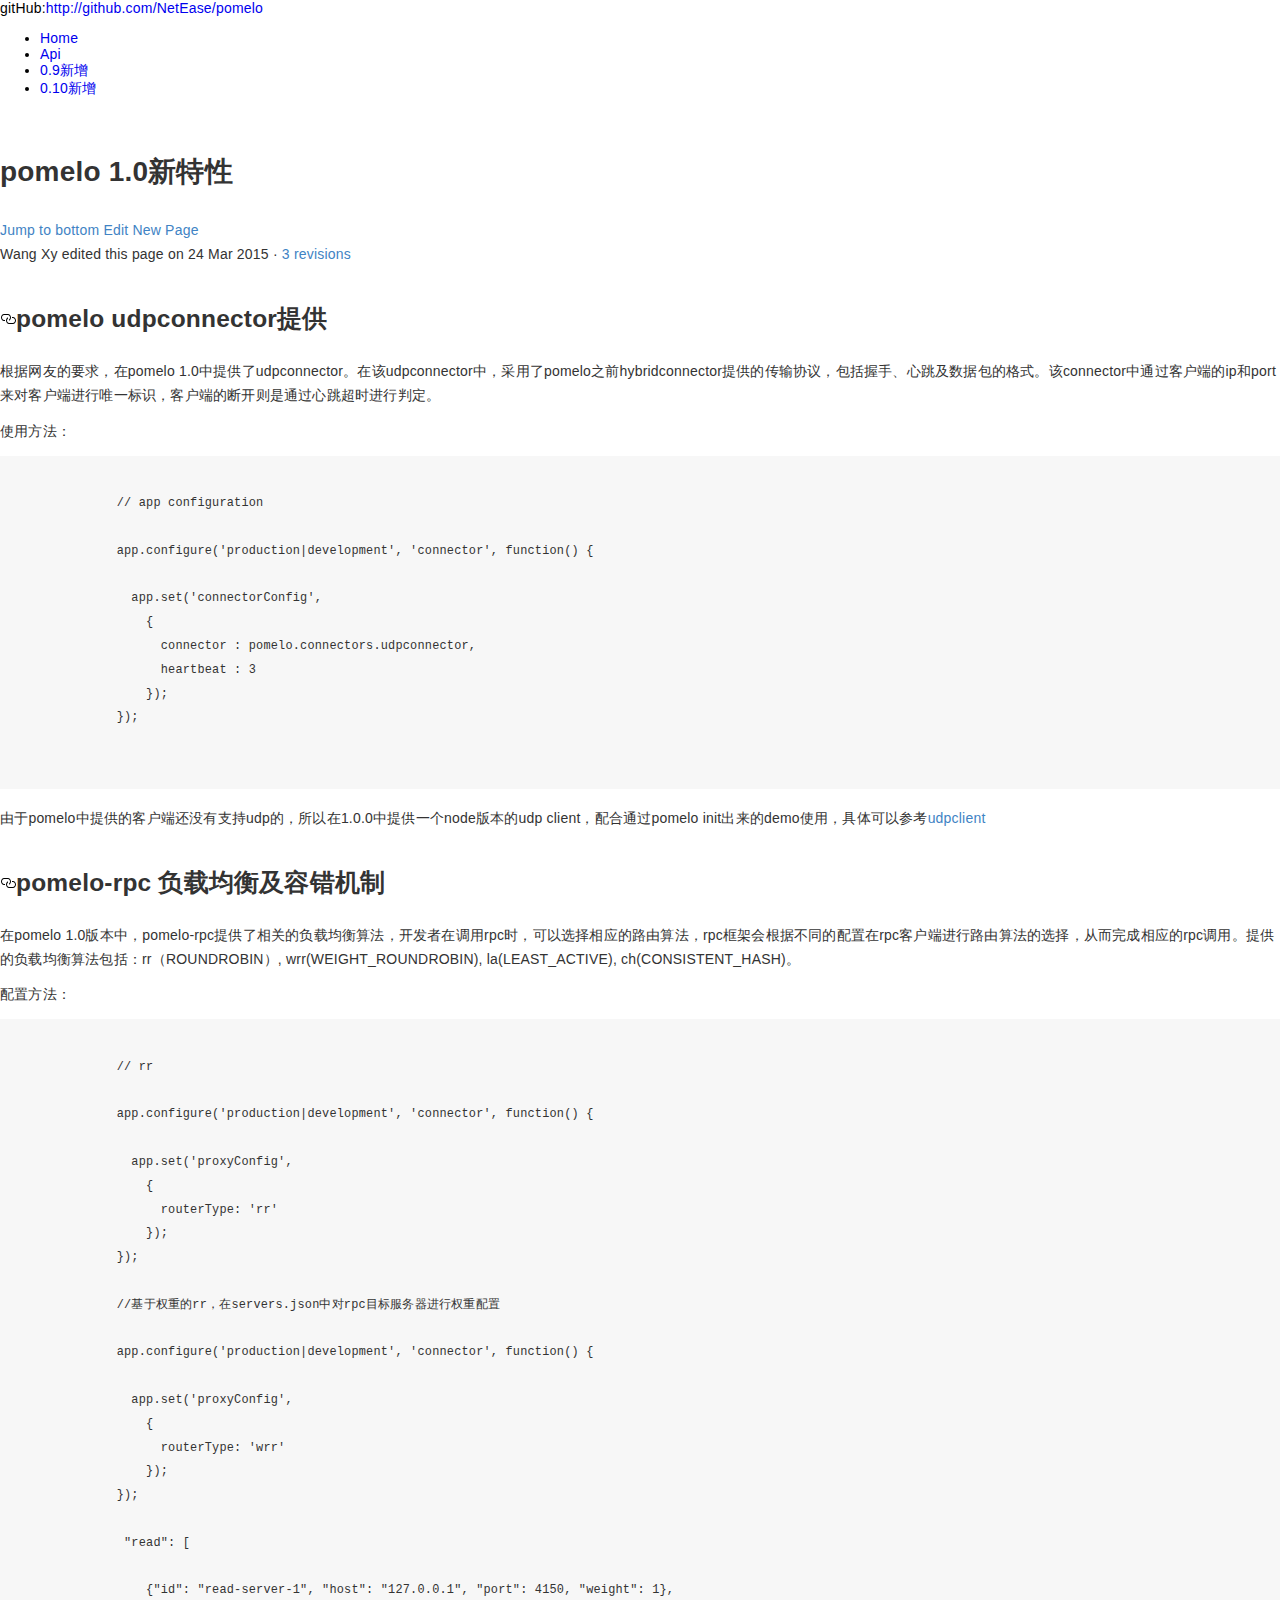
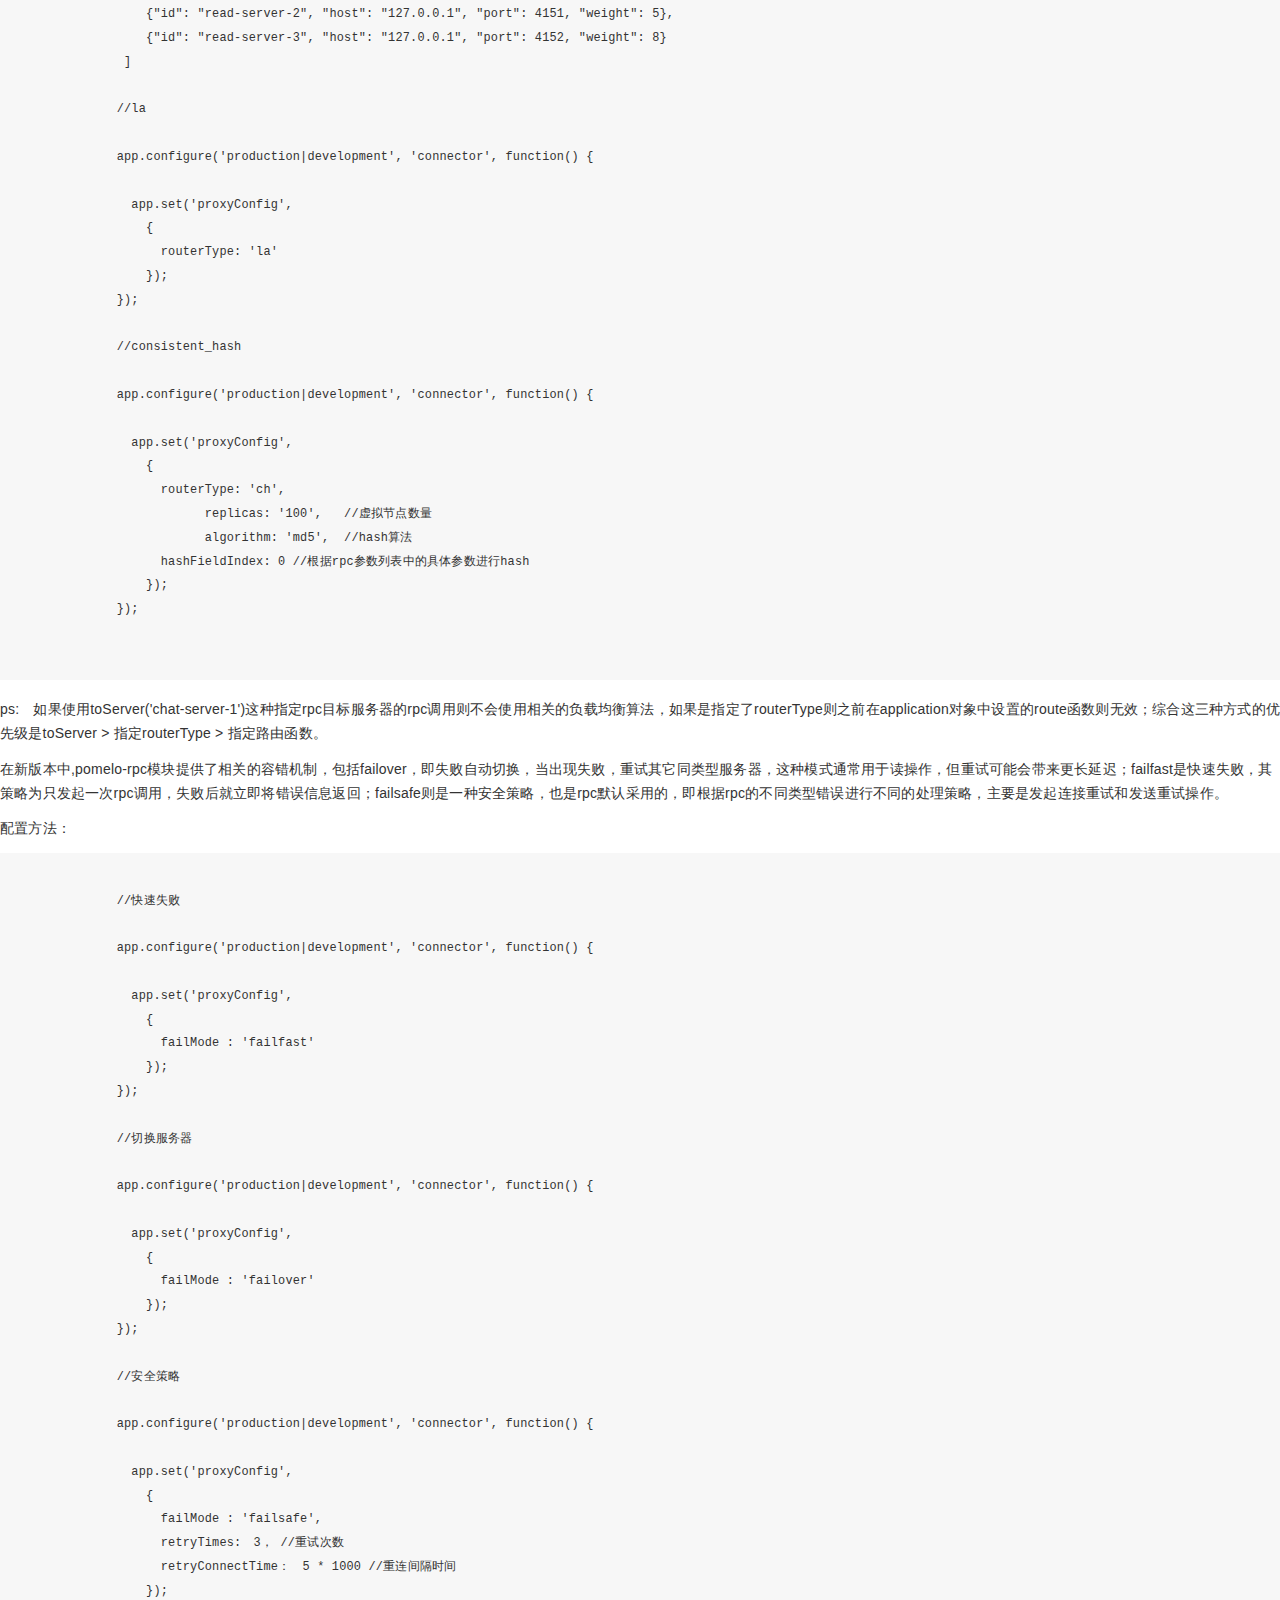
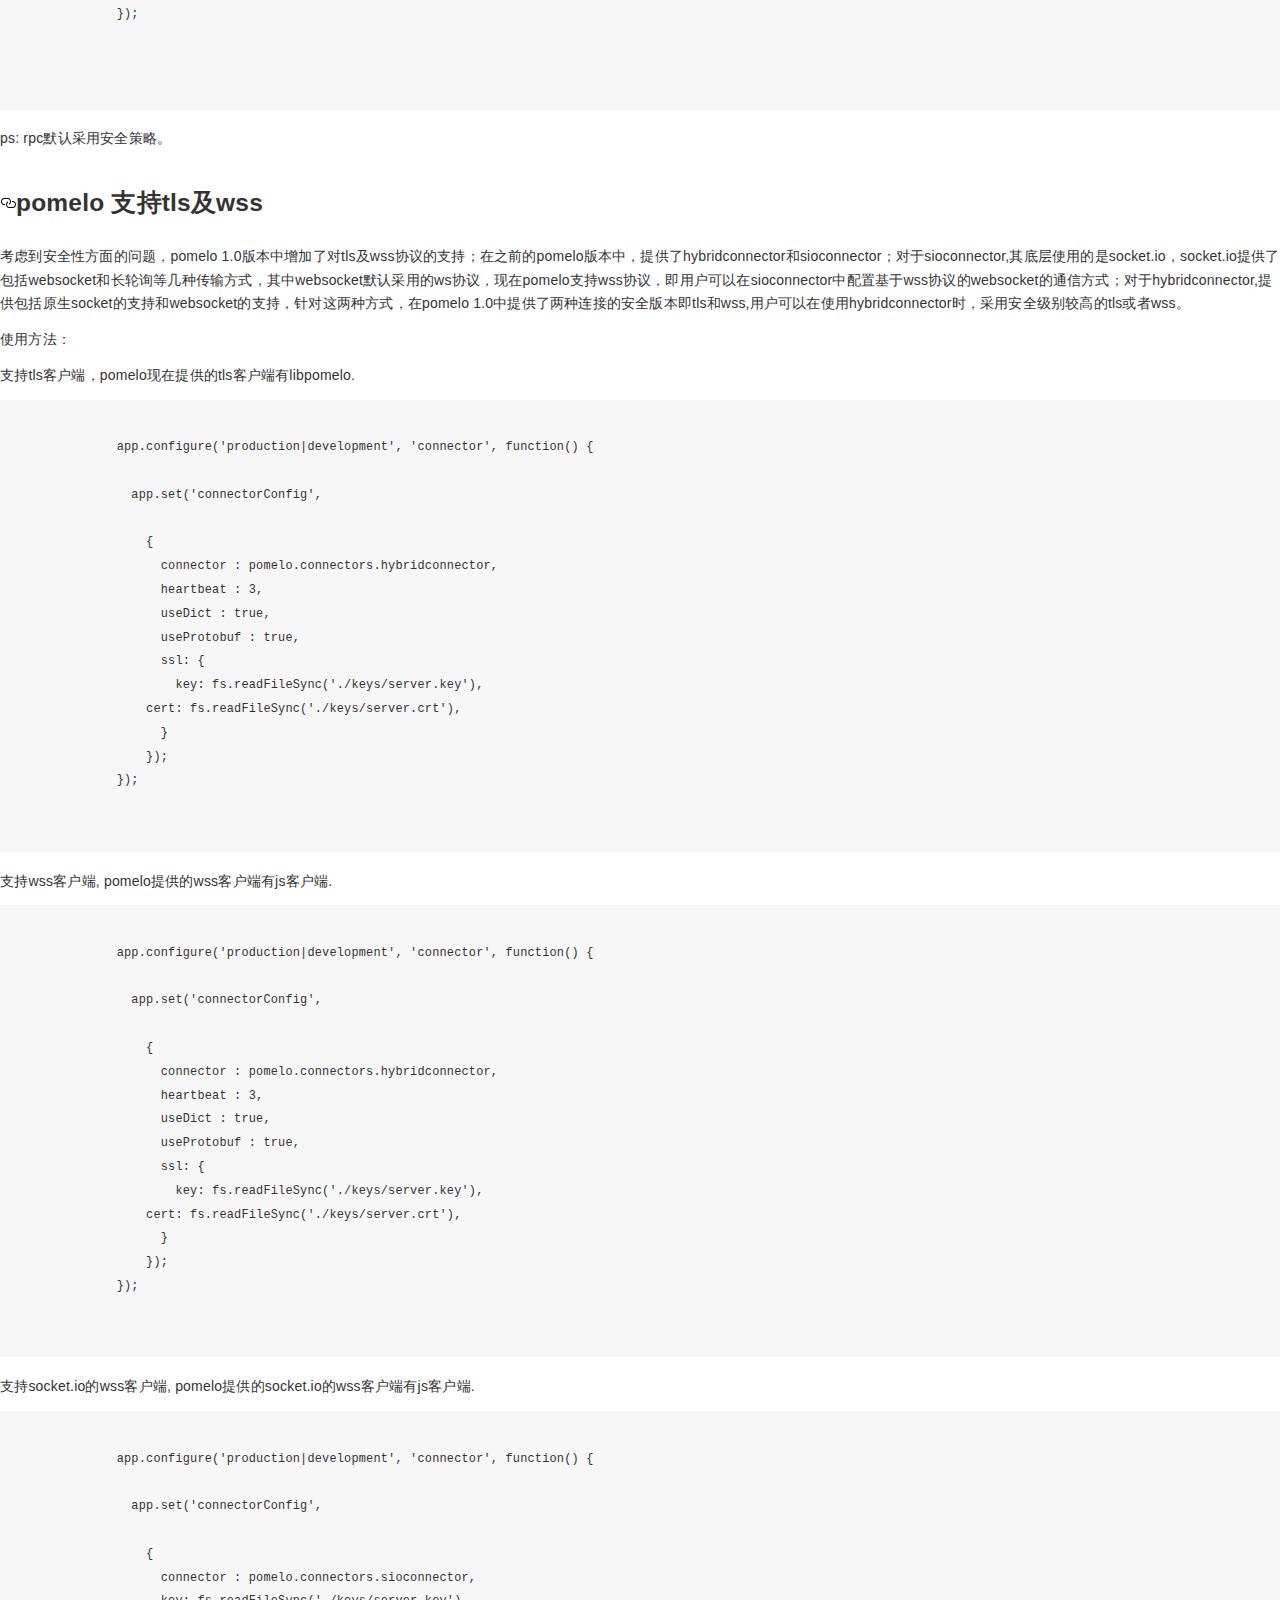
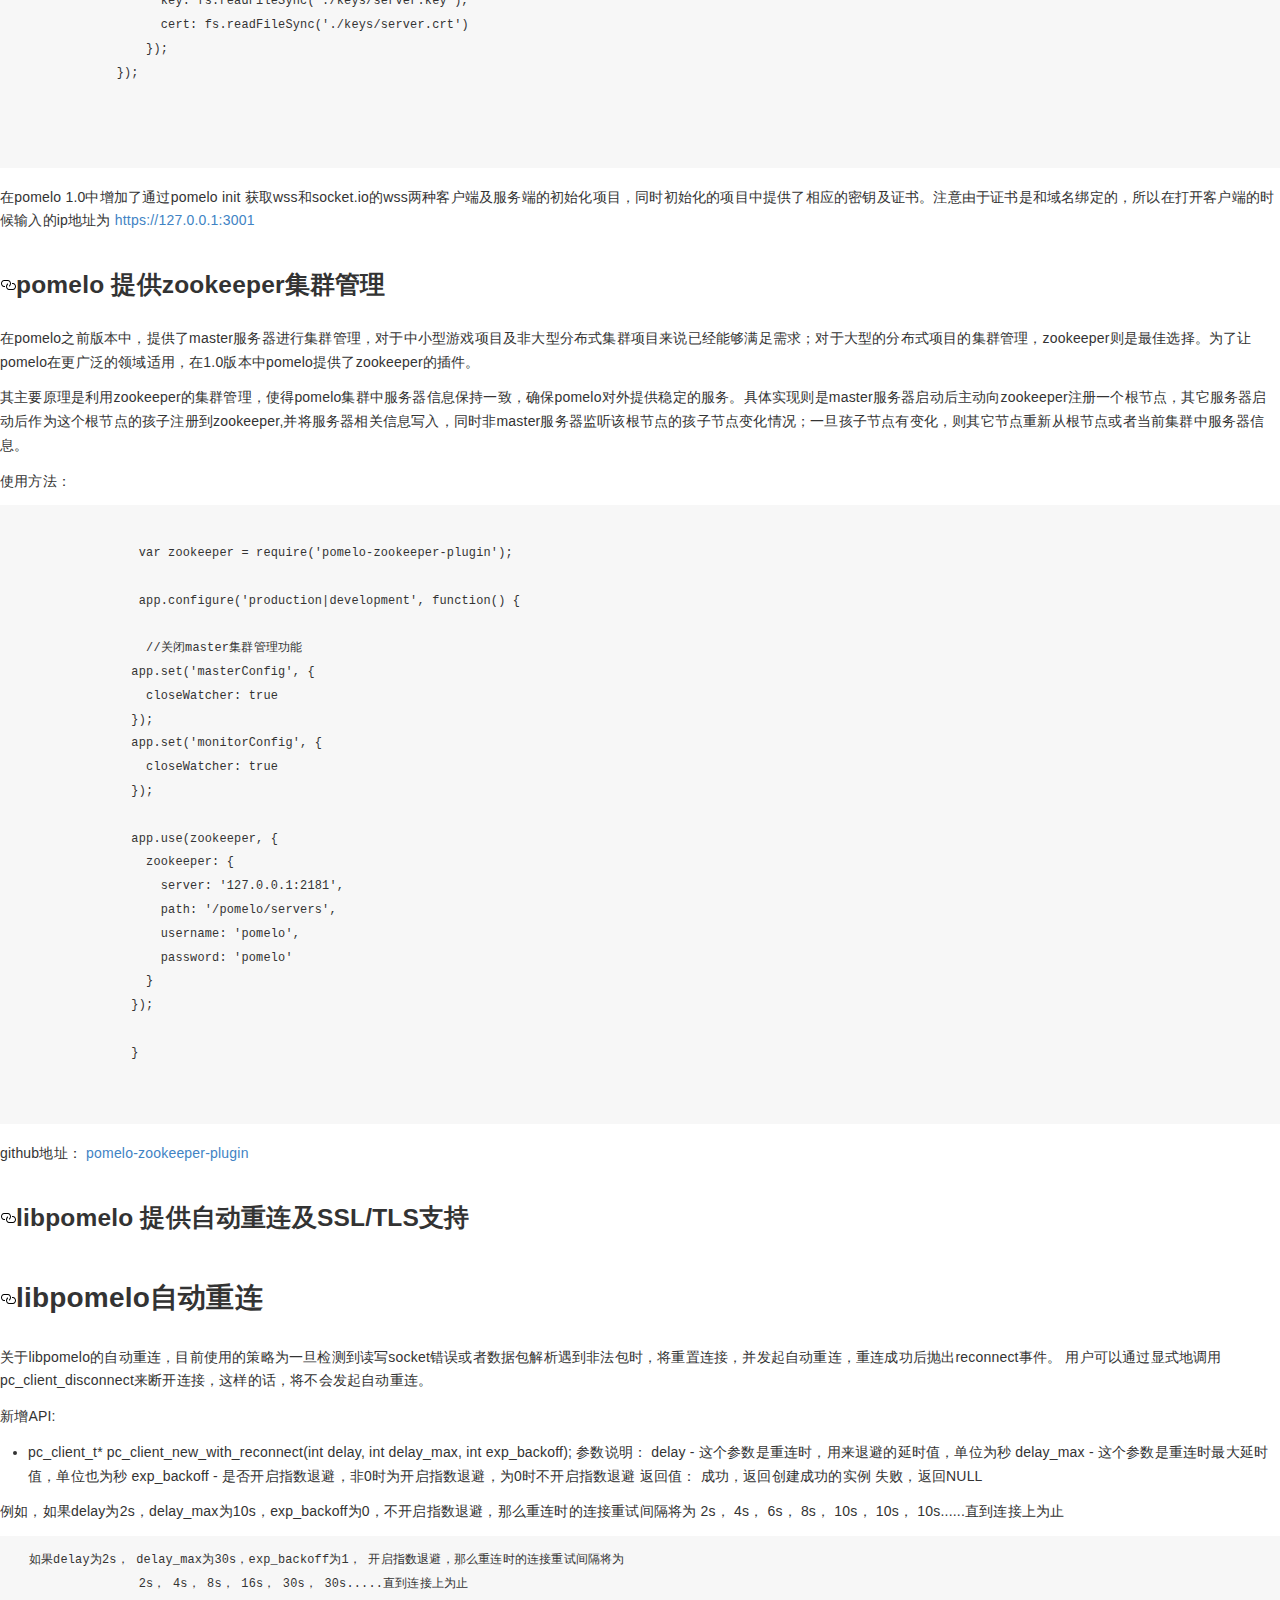
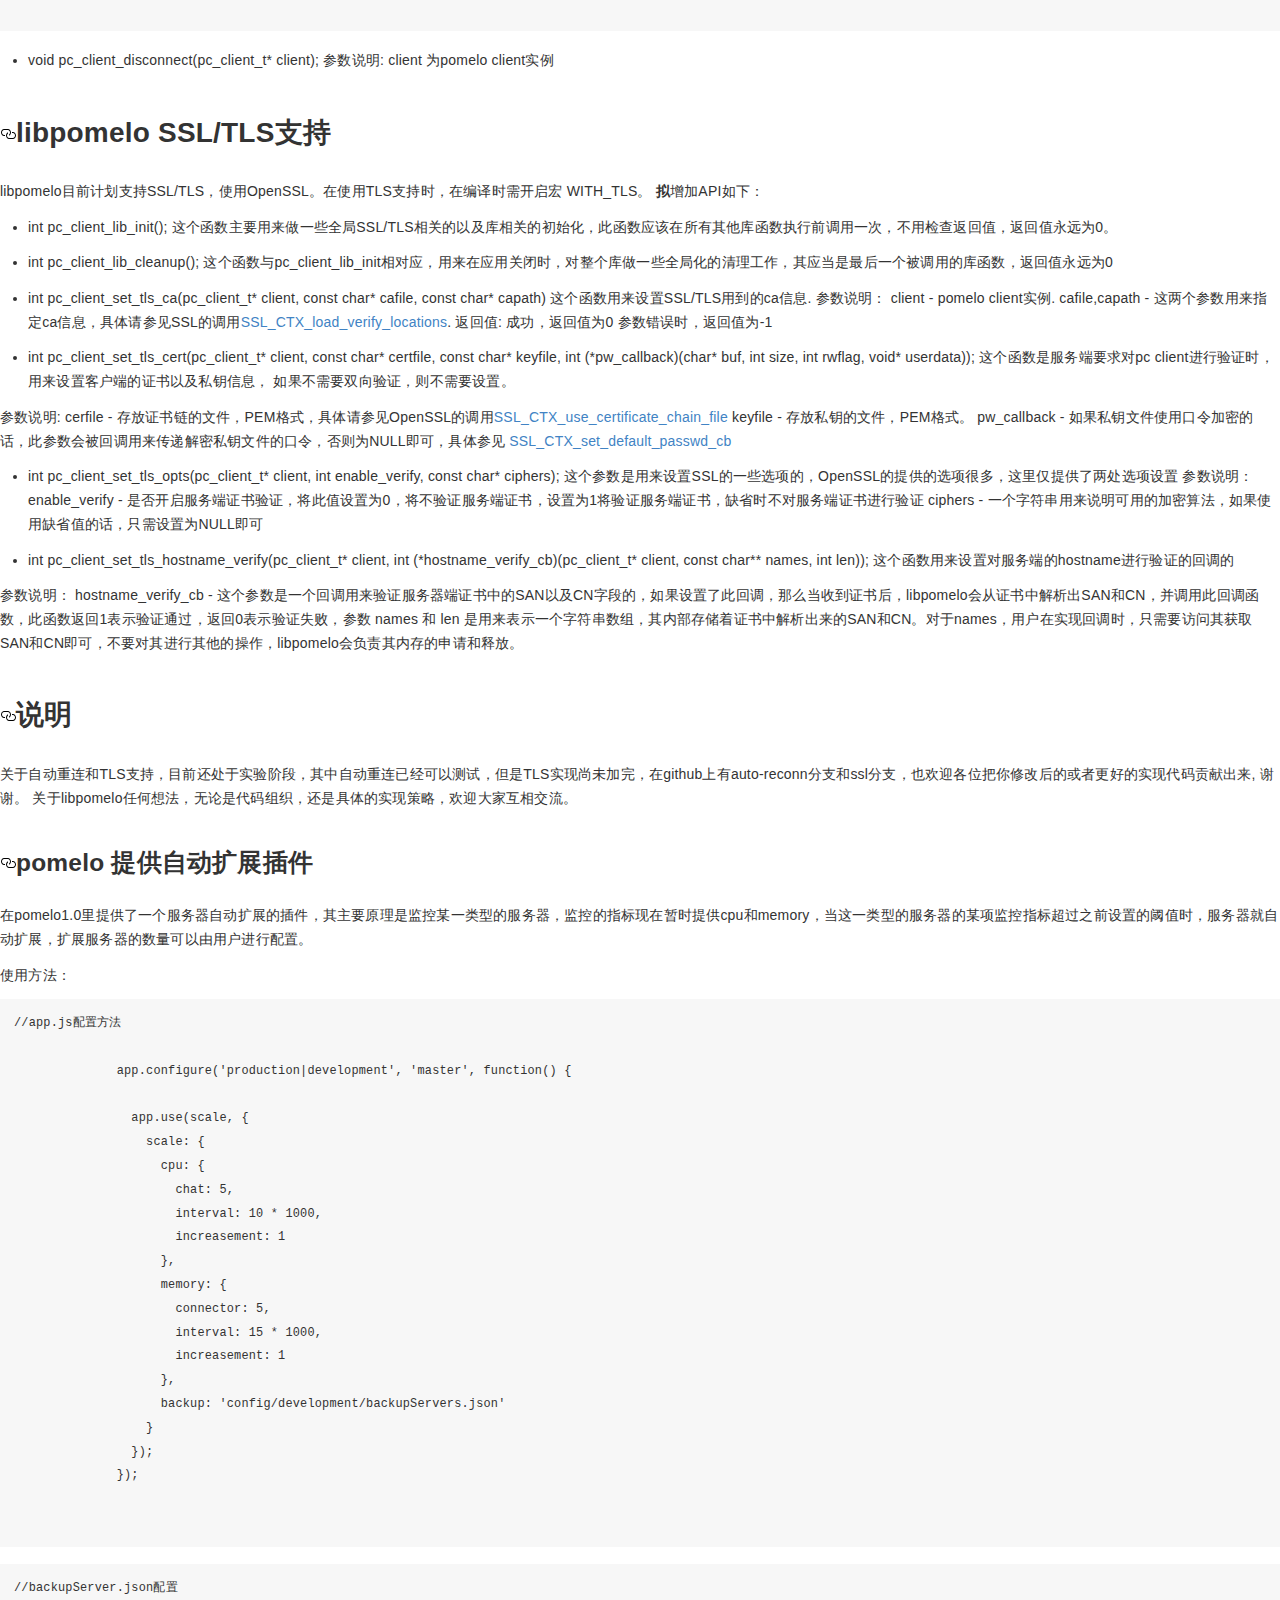
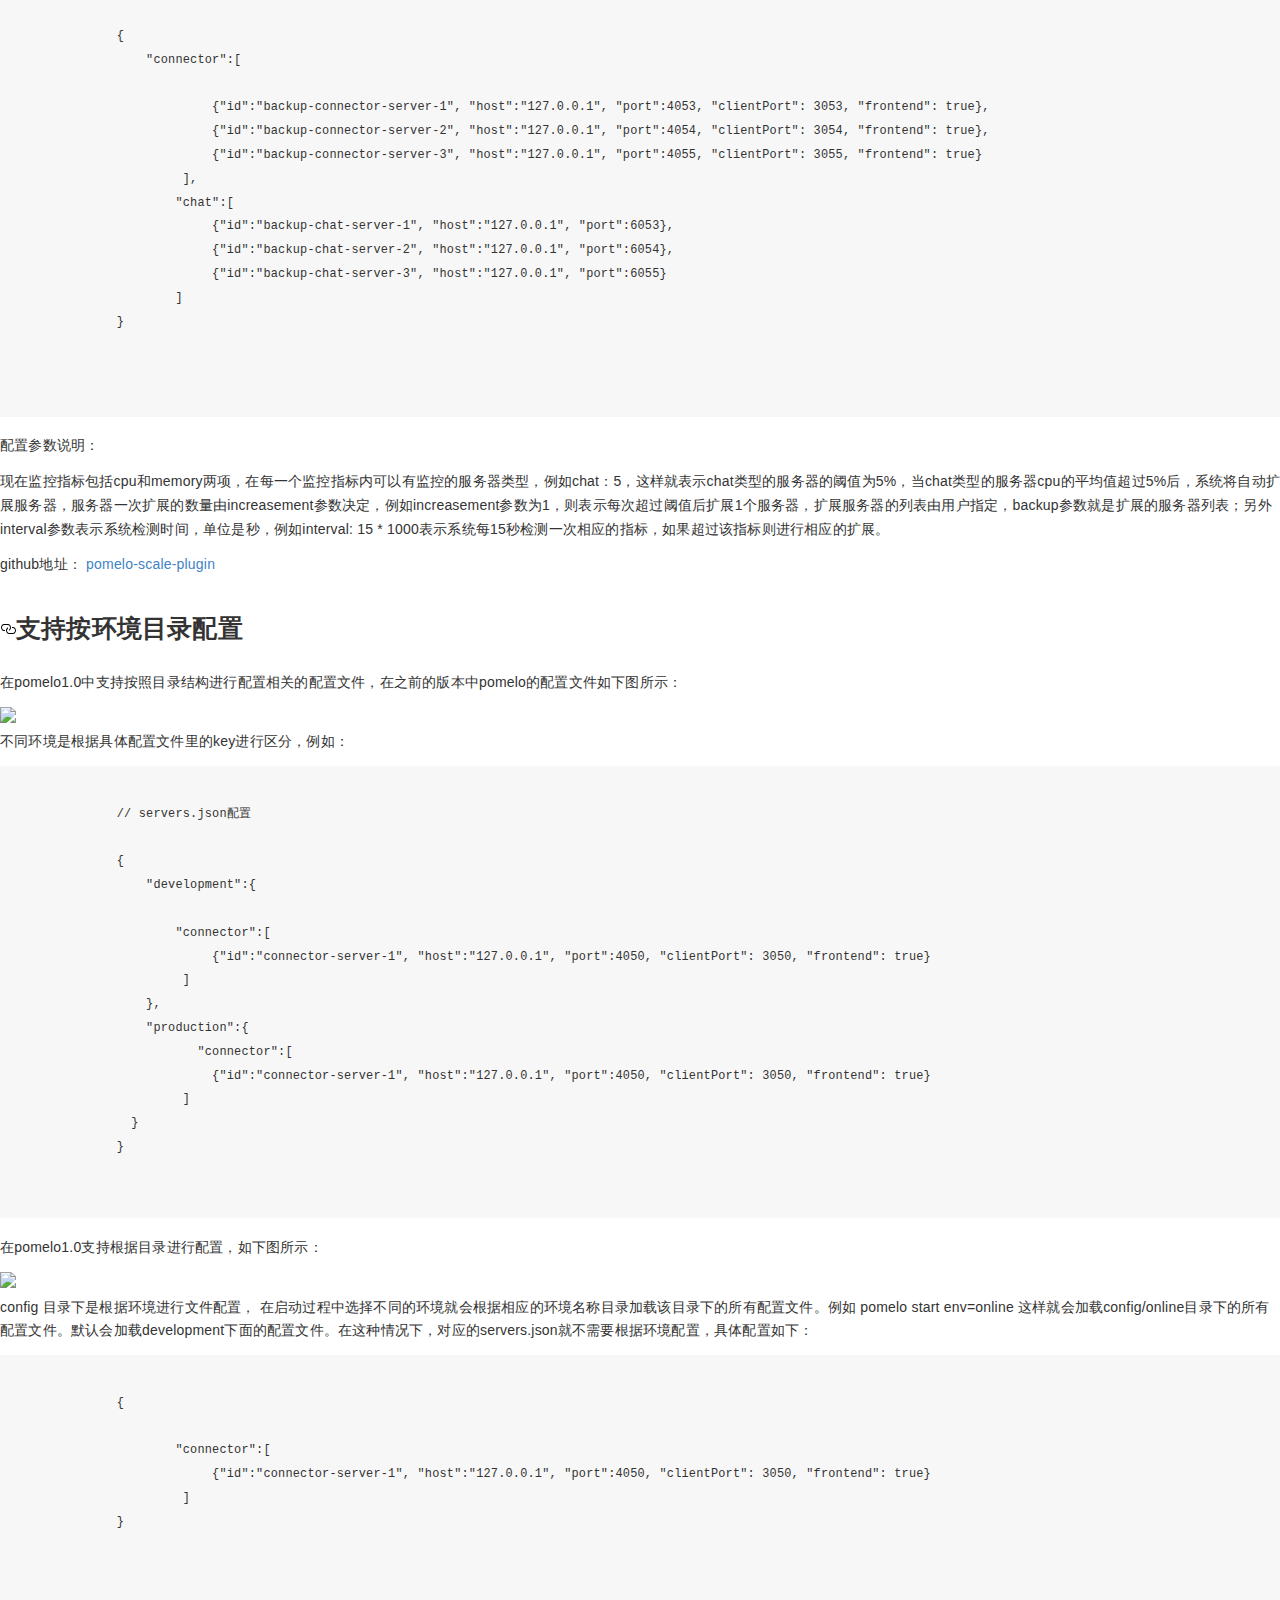
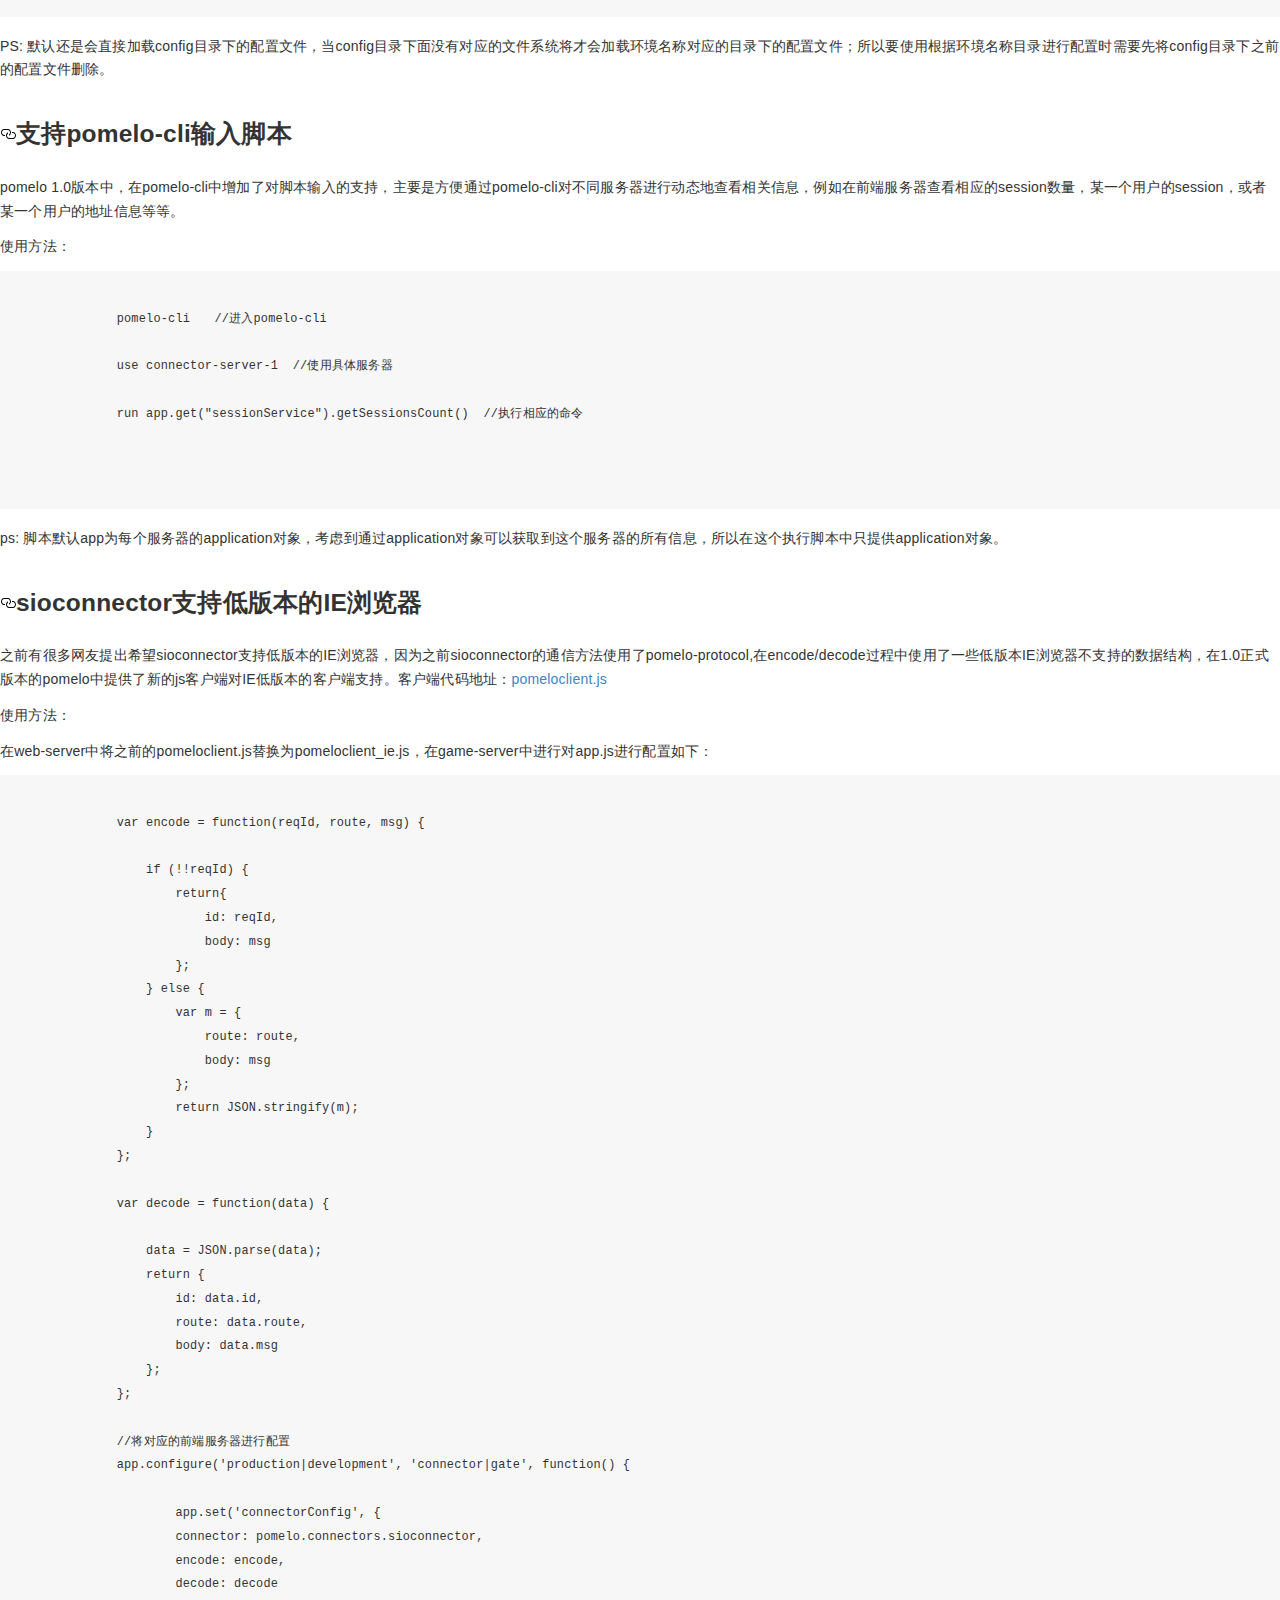
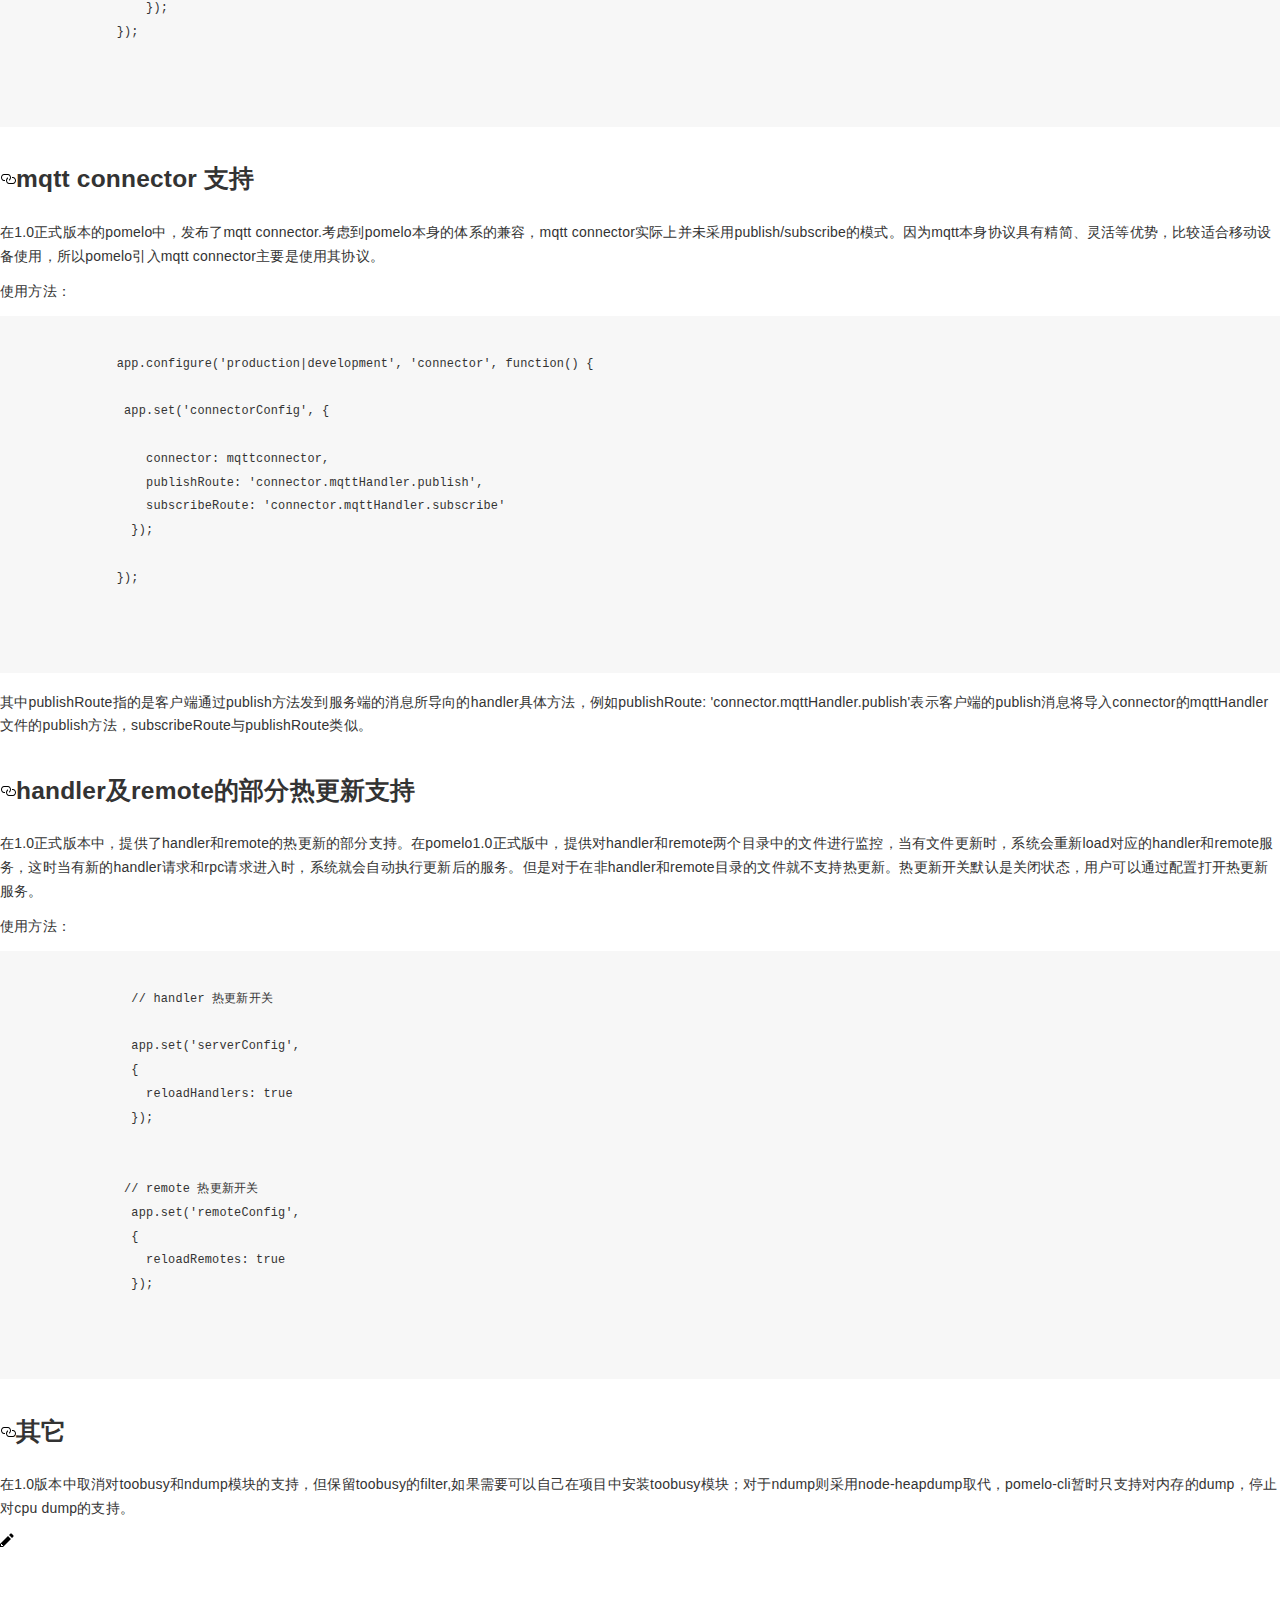
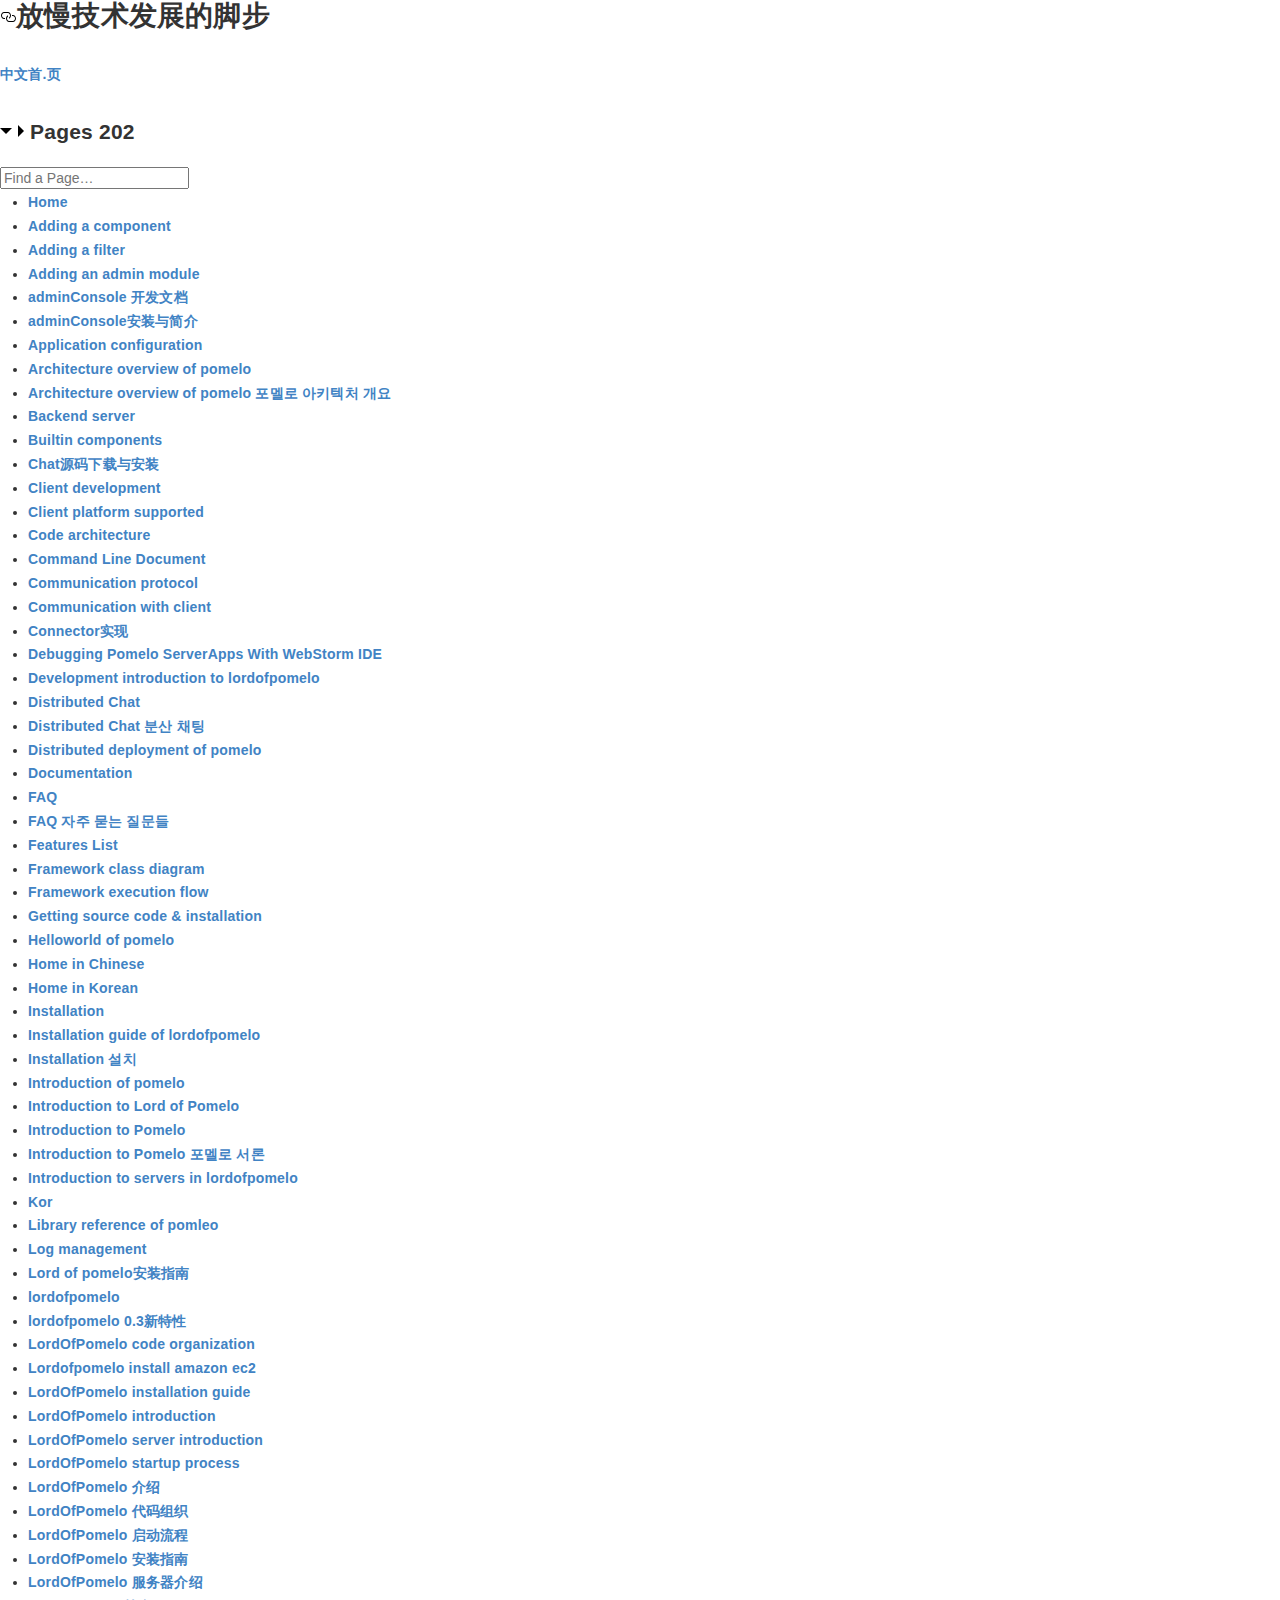
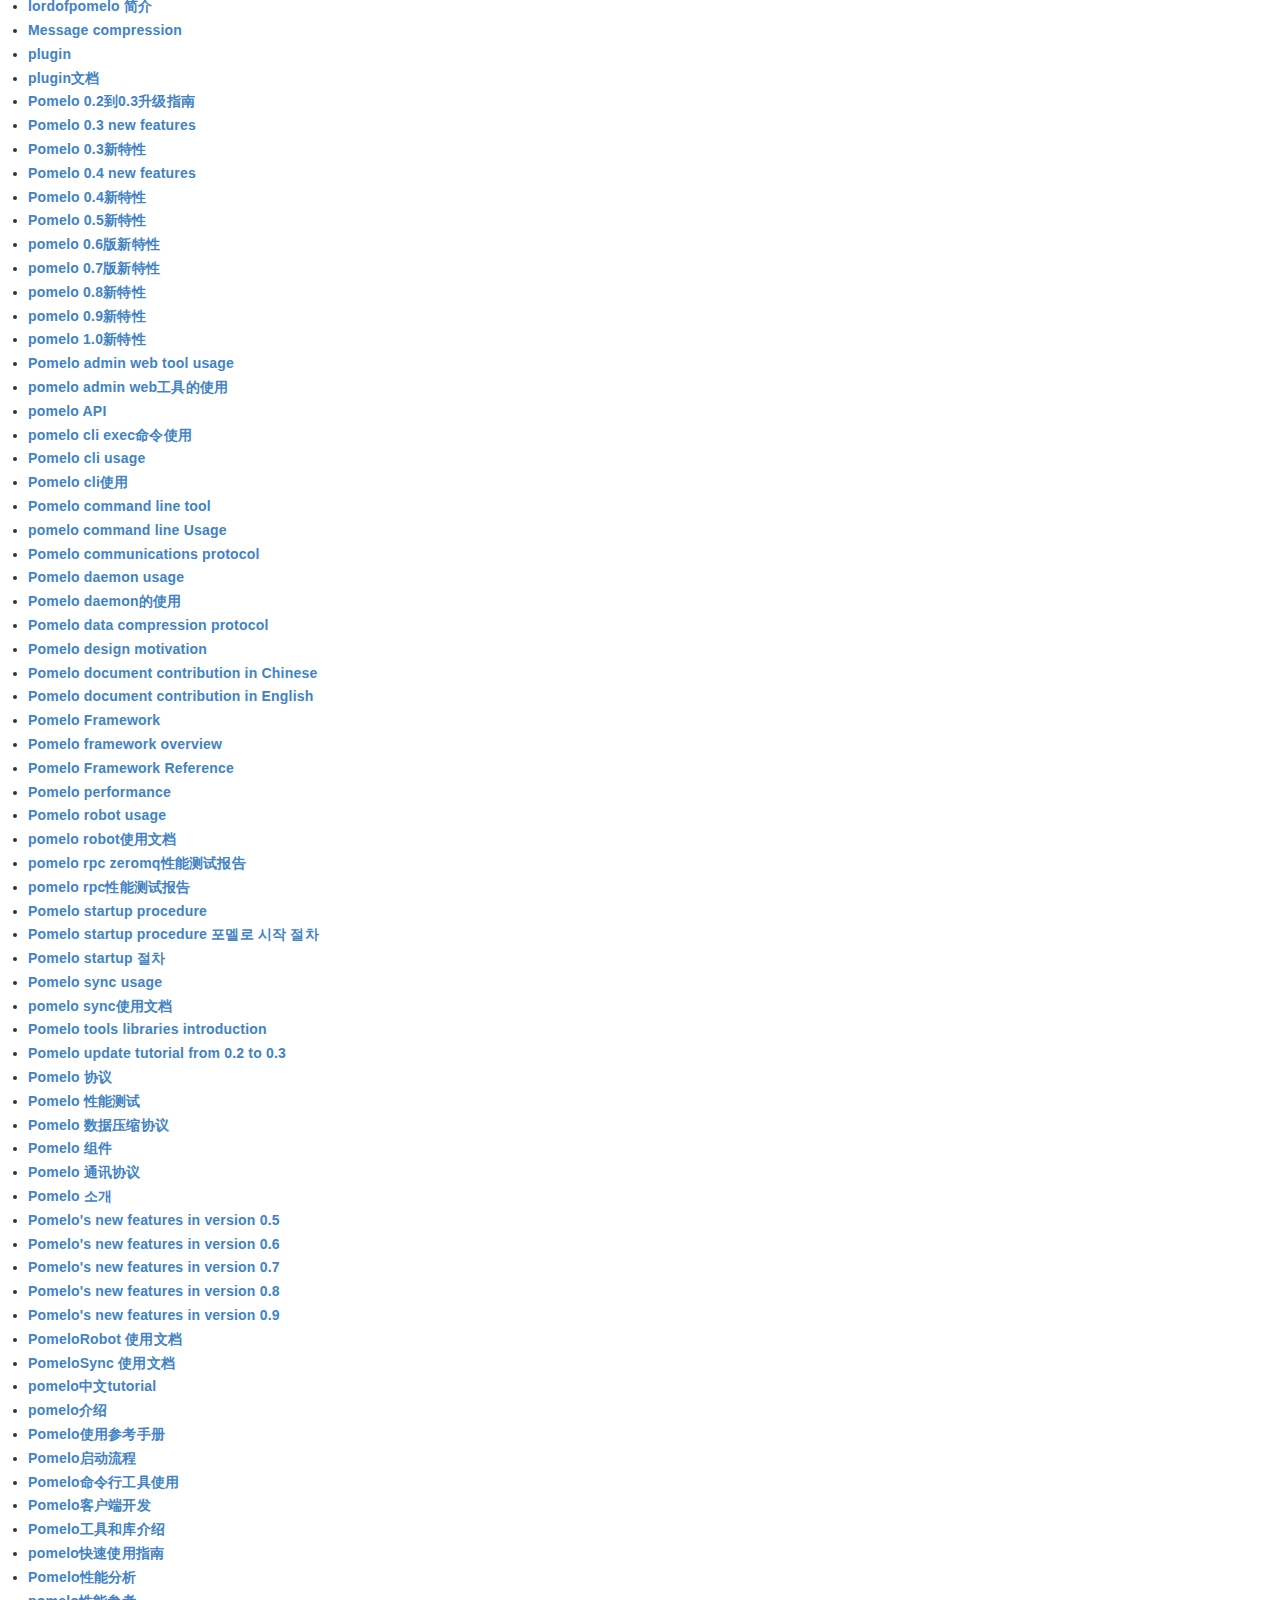
==== doc10.html @ 6babceff "0.9和0.10补齐" ====
<!DOCTYPE html>
<!-- saved from url=(0077)https://web.archive.org/web/20170521095639/http://pomelo.netease.com/api.html -->
<html><head><meta http-equiv="Content-Type" content="text/html; charset=UTF-8"><script src="./pomelo API_files/analytics.js.下载" type="text/javascript"></script>
<script type="text/javascript">window.addEventListener('DOMContentLoaded',function(){var v=archive_analytics.values;v.service='wb';v.server_name='wwwb-app103.us.archive.org';v.server_ms=145;archive_analytics.send_pageview({});});</script><script type="text/javascript" src="./pomelo API_files/ait-client-rewrite.js.下载" charset="utf-8"></script>
<script type="text/javascript">
WB_wombat_Init("https://web.archive.org/web", "20170521095639", "pomelo.netease.com:80");
</script>
<script type="text/javascript" src="./pomelo API_files/wbhack.js.下载" charset="utf-8"></script>
<script type="text/javascript">
__wbhack.init('https://web.archive.org/web');
</script>
<link rel="stylesheet" type="text/css" href="./pomelo API_files/banner-styles.css">
<link rel="stylesheet" type="text/css" href="./pomelo API_files/iconochive.css">
<!-- End Wayback Rewrite JS Include -->

    
    <title>pomelo API</title>
    <meta http-equiv="content-type" content="text/html">
    <meta http-equiv="content-style-type" content="text/css">
    <meta http-equiv="content-script-type" content="text/javascript">
    <meta name="author" content="netease">
    <meta name="version" content="1.0">
    <meta name="keywords" content="pomelo, game, framework, lordofpomelo, node.js, js, 网易，游戏">
    <meta name="description" content="Pomelo is a fast, scalable, distributed game server framework for Node.js. It provides the basic development framework and a lot of related components, including libraries and tools. Pomelo is also suitable for realtime web application, its distributed architecture makes Pomelo scale better than other realtime web frameworks.">


    <link type="text/css" rel="stylesheet" href="./pomelo API_files/base.css">
    <link type="text/css" rel="stylesheet" href="./pomelo API_files/api.css">
    <link type="text/css" rel="stylesheet" href="./doc/mk.css">
    <script>
      var raw = [{"id":"1-1387877793311","name":"Application","signiture":"Application","type":"declaration","ctx":{"type":"declaration","name":"Application","value":"module.exports = {}","string":"Application"},"description":{"full":"<p>Application prototype.</p>","summary":"<p>Application prototype.</p>","body":""},"full_description":"<p>Application prototype.</p>","code":"var Application = module.exports = {};","params":[],"has_params":false,"tags":[{"type":"module","string":""}],"module":true,"related":{"href":""},"has_related":true,"methods":[{"id":"4-1387877793311","name":"getBase","signiture":"Application.getBase()","type":"method","ctx":{"type":"method","receiver":"Application","name":"getBase","string":"Application.getBase()"},"description":{"full":"<p>Get application base path</p>\n\n<p>// cwd: /home/game/<br /> pomelo start<br /> // app.getBase() -> /home/game</p>","summary":"<p>Get application base path</p>","body":"<p>// cwd: /home/game/<br /> pomelo start<br /> // app.getBase() -> /home/game</p>"},"full_description":"<p>Get application base path</p>\n\n<p>// cwd: /home/game/  pomelo start  // app.getBase() -> /home/game</p>","code":"Application.getBase = function() {\n  return this.get(Constants.Reserved.BASE);\n};","params":[],"has_params":false,"tags":[{"type":"return","types":["String"],"description":"application base path"},{"type":"","string":""},{"type":"memberOf","parent":"Application"}],"module":false,"parent":"Application","related":{"href":""},"has_related":true},{"id":"5-1387877793311","name":"filter","signiture":"Application.filter()","type":"method","ctx":{"type":"method","receiver":"Application","name":"filter","string":"Application.filter()"},"description":{"full":"<p>add a filter to before and after filter</p>","summary":"<p>add a filter to before and after filter</p>","body":""},"full_description":"<p>add a filter to before and after filter</p>","code":"Application.filter = function (filter) {\n  this.before(filter);\n  this.after(filter);\n};","params":[{"type":"param","types":["Object"],"name":"filter","description":"provide before and after filter method."}],"has_params":true,"tags":[{"type":"param","types":["Object"],"name":"filter","description":"provide before and after filter method."},{"type":"","string":"A filter should have two methods: before and after."},{"type":"memberOf","parent":"Application"}],"module":false,"parent":"Application","related":{"href":""},"has_related":true},{"id":"6-1387877793311","name":"before","signiture":"Application.before()","type":"method","ctx":{"type":"method","receiver":"Application","name":"before","string":"Application.before()"},"description":{"full":"<p>Add before filter.</p>","summary":"<p>Add before filter.</p>","body":""},"full_description":"<p>Add before filter.</p>","code":"Application.before = function (bf) {\n  addFilter(this, Constants.KeyWords.BEFORE_FILTER, bf);\n};","params":[{"type":"param","types":["Object","Function"],"name":"bf","description":"before fileter, bf(msg, session, next)"}],"has_params":true,"tags":[{"type":"param","types":["Object","Function"],"name":"bf","description":"before fileter, bf(msg, session, next)"},{"type":"memberOf","parent":"Application"}],"module":false,"parent":"Application","related":{"href":""},"has_related":true},{"id":"7-1387877793311","name":"after","signiture":"Application.after()","type":"method","ctx":{"type":"method","receiver":"Application","name":"after","string":"Application.after()"},"description":{"full":"<p>Add after filter.</p>","summary":"<p>Add after filter.</p>","body":""},"full_description":"<p>Add after filter.</p>","code":"Application.after = function (af) {\n  addFilter(this, Constants.KeyWords.AFTER_FILTER, af);\n};","params":[{"type":"param","types":["Object","Function"],"name":"af","description":"after filter, `af(err, msg, session, resp, next)`"}],"has_params":true,"tags":[{"type":"param","types":["Object","Function"],"name":"af","description":"after filter, `af(err, msg, session, resp, next)`"},{"type":"memberOf","parent":"Application"}],"module":false,"parent":"Application","related":{"href":""},"has_related":true},{"id":"8-1387877793311","name":"globalFilter","signiture":"Application.globalFilter()","type":"method","ctx":{"type":"method","receiver":"Application","name":"globalFilter","string":"Application.globalFilter()"},"description":{"full":"<p>add a global filter to before and after global filter</p>","summary":"<p>add a global filter to before and after global filter</p>","body":""},"full_description":"<p>add a global filter to before and after global filter</p>","code":"Application.globalFilter = function (filter) {\n  this.globalBefore(filter);\n  this.globalAfter(filter);\n};","params":[{"type":"param","types":["Object"],"name":"filter","description":"provide before and after filter method."}],"has_params":true,"tags":[{"type":"param","types":["Object"],"name":"filter","description":"provide before and after filter method."},{"type":"","string":"A filter should have two methods: before and after."},{"type":"memberOf","parent":"Application"}],"module":false,"parent":"Application","related":{"href":""},"has_related":true},{"id":"9-1387877793311","name":"globalBefore","signiture":"Application.globalBefore()","type":"method","ctx":{"type":"method","receiver":"Application","name":"globalBefore","string":"Application.globalBefore()"},"description":{"full":"<p>Add global before filter.</p>","summary":"<p>Add global before filter.</p>","body":""},"full_description":"<p>Add global before filter.</p>","code":"Application.globalBefore = function (bf) {\n  addFilter(this, Constants.KeyWords.GLOBAL_BEFORE_FILTER, bf);\n};","params":[{"type":"param","types":["Object","Function"],"name":"bf","description":"before fileter, bf(msg, session, next)"}],"has_params":true,"tags":[{"type":"param","types":["Object","Function"],"name":"bf","description":"before fileter, bf(msg, session, next)"},{"type":"memberOf","parent":"Application"}],"module":false,"parent":"Application","related":{"href":""},"has_related":true},{"id":"10-1387877793311","name":"globalAfter","signiture":"Application.globalAfter()","type":"method","ctx":{"type":"method","receiver":"Application","name":"globalAfter","string":"Application.globalAfter()"},"description":{"full":"<p>Add global after filter.</p>","summary":"<p>Add global after filter.</p>","body":""},"full_description":"<p>Add global after filter.</p>","code":"Application.globalAfter = function (af) {\n  addFilter(this, Constants.KeyWords.GLOBAL_AFTER_FILTER, af);\n};","params":[{"type":"param","types":["Object","Function"],"name":"af","description":"after filter, `af(err, msg, session, resp, next)`"}],"has_params":true,"tags":[{"type":"param","types":["Object","Function"],"name":"af","description":"after filter, `af(err, msg, session, resp, next)`"},{"type":"memberOf","parent":"Application"}],"module":false,"parent":"Application","related":{"href":""},"has_related":true},{"id":"11-1387877793311","name":"rpcBefore","signiture":"Application.rpcBefore()","type":"method","ctx":{"type":"method","receiver":"Application","name":"rpcBefore","string":"Application.rpcBefore()"},"description":{"full":"<p>Add rpc before filter.</p>","summary":"<p>Add rpc before filter.</p>","body":""},"full_description":"<p>Add rpc before filter.</p>","code":"Application.rpcBefore = function(bf) {\n  addFilter(this, Constants.KeyWords.RPC_BEFORE_FILTER, bf);\n};","params":[{"type":"param","types":["Object","Function"],"name":"bf","description":"before fileter, bf(serverId, msg, opts, next)"}],"has_params":true,"tags":[{"type":"param","types":["Object","Function"],"name":"bf","description":"before fileter, bf(serverId, msg, opts, next)"},{"type":"memberOf","parent":"Application"}],"module":false,"parent":"Application","related":{"href":""},"has_related":true},{"id":"12-1387877793311","name":"rpcAfter","signiture":"Application.rpcAfter()","type":"method","ctx":{"type":"method","receiver":"Application","name":"rpcAfter","string":"Application.rpcAfter()"},"description":{"full":"<p>Add rpc after filter.</p>","summary":"<p>Add rpc after filter.</p>","body":""},"full_description":"<p>Add rpc after filter.</p>","code":"Application.rpcAfter = function(af) {\n  addFilter(this, Constants.KeyWords.RPC_AFTER_FILTER, af);\n};","params":[{"type":"param","types":["Object","Function"],"name":"af","description":"after filter, `af(serverId, msg, opts, next)`"}],"has_params":true,"tags":[{"type":"param","types":["Object","Function"],"name":"af","description":"after filter, `af(serverId, msg, opts, next)`"},{"type":"memberOf","parent":"Application"}],"module":false,"parent":"Application","related":{"href":""},"has_related":true},{"id":"13-1387877793311","name":"rpcFilter","signiture":"Application.rpcFilter()","type":"method","ctx":{"type":"method","receiver":"Application","name":"rpcFilter","string":"Application.rpcFilter()"},"description":{"full":"<p>add a rpc filter to before and after rpc filter</p>","summary":"<p>add a rpc filter to before and after rpc filter</p>","body":""},"full_description":"<p>add a rpc filter to before and after rpc filter</p>","code":"Application.rpcFilter = function(filter) {\n  this.rpcBefore(filter);\n  this.rpcAfter(filter);\n};","params":[{"type":"param","types":["Object"],"name":"filter","description":"provide before and after filter method."}],"has_params":true,"tags":[{"type":"param","types":["Object"],"name":"filter","description":"provide before and after filter method."},{"type":"","string":"A filter should have two methods: before and after."},{"type":"memberOf","parent":"Application"}],"module":false,"parent":"Application","related":{"href":""},"has_related":true},{"id":"14-1387877793311","name":"load","signiture":"Application.load()","type":"method","ctx":{"type":"method","receiver":"Application","name":"load","string":"Application.load()"},"description":{"full":"<p>Load component</p>","summary":"<p>Load component</p>","body":""},"full_description":"<p>Load component</p>","code":"Application.load = function(name, component, opts) {\n  if(typeof name !== 'string') {\n    opts = component;\n    component = name;\n    name = null;\n    if(typeof component.name === 'string') {\n      name = component.name;\n    }\n  }\n\n  if(typeof component === 'function') {\n    component = component(this, opts);\n  }\n\n  if(!name && typeof component.name === 'string') {\n    name = component.name;\n  }\n\n  if(name && this.components[name]) {\n    // ignore duplicat component\n    logger.warn('ignore duplicate component: %j', name);\n    return;\n  }\n\n  this.loaded.push(component);\n  if(name) {\n    // components with a name would get by name throught app.components later.\n    this.components[name] = component;\n  }\n\n  return this;\n};","params":[{"type":"param","types":["String"],"name":"name","description":"(optional) name of the component"},{"type":"param","types":["Object"],"name":"component","description":"component instance or factory function of the component"},{"type":"param","types":["[type]"],"name":"opts","description":"(optional) construct parameters for the factory function"}],"has_params":true,"tags":[{"type":"param","types":["String"],"name":"name","description":"(optional) name of the component"},{"type":"param","types":["Object"],"name":"component","description":"component instance or factory function of the component"},{"type":"param","types":["[type]"],"name":"opts","description":"(optional) construct parameters for the factory function"},{"type":"return","types":["Object"],"description":"app instance for chain invoke"},{"type":"memberOf","parent":"Application"}],"module":false,"parent":"Application","related":{"href":""},"has_related":true},{"id":"15-1387877793311","name":"loadConfig","signiture":"Application.loadConfig()","type":"method","ctx":{"type":"method","receiver":"Application","name":"loadConfig","string":"Application.loadConfig()"},"description":{"full":"<p>Load Configure json file to settings.</p>","summary":"<p>Load Configure json file to settings.</p>","body":""},"full_description":"<p>Load Configure json file to settings.</p>","code":"Application.loadConfig = function (key, val) {\n  var env = this.get(Constants.Reserved.ENV);\n  val = require(val);\n  if (val[env]) {\n    val = val[env];\n  }\n  this.set(key, val);\n};","params":[{"type":"param","types":["String"],"name":"key","description":"environment key"},{"type":"param","types":["String"],"name":"val","description":"environment value"}],"has_params":true,"tags":[{"type":"param","types":["String"],"name":"key","description":"environment key"},{"type":"param","types":["String"],"name":"val","description":"environment value"},{"type":"return","types":["Server","Mixed"],"description":"for chaining, or the setting value"},{"type":"memberOf","parent":"Application"}],"module":false,"parent":"Application","related":{"href":""},"has_related":true},{"id":"16-1387877793311","name":"route","signiture":"Application.route()","type":"method","ctx":{"type":"method","receiver":"Application","name":"route","string":"Application.route()"},"description":{"full":"<p>Set the route function for the specified server type.</p>\n\n<p>Examples:</p>\n\n<p>app.route('area', routeFunc);</p>\n\n<p>var routeFunc = function(session, msg, app, cb) {<br />   // all request to area would be route to the first area server<br />   var areas = app.getServersByType('area');<br />   cb(null, areas[0].id);<br /> };</p>","summary":"<p>Set the route function for the specified server type.</p>","body":"<p>Examples:</p>\n\n<p>app.route('area', routeFunc);</p>\n\n<p>var routeFunc = function(session, msg, app, cb) {<br />   // all request to area would be route to the first area server<br />   var areas = app.getServersByType('area');<br />   cb(null, areas[0].id);<br /> };</p>"},"full_description":"<p>Set the route function for the specified server type.</p>\n\n<p>Examples:</p>\n\n<p>app.route('area', routeFunc);</p>\n\n<p>var routeFunc = function(session, msg, app, cb) {    // all request to area would be route to the first area server    var areas = app.getServersByType('area');    cb(null, areas[0].id);  };</p>","code":"Application.route = function(serverType, routeFunc) {\n  var routes = this.get(Constants.KeyWords.ROUTE);\n  if(!routes) {\n    routes = {};\n    this.set(Constants.KeyWords.ROUTE, routes);\n  }\n  routes[serverType] = routeFunc;\n  return this;\n};","params":[{"type":"param","types":["String"],"name":"serverType","description":"server type string"},{"type":"param","types":["Function"],"name":"routeFunc","description":"route function. routeFunc(session, msg, app, cb)"}],"has_params":true,"tags":[{"type":"param","types":["String"],"name":"serverType","description":"server type string"},{"type":"param","types":["Function"],"name":"routeFunc","description":"route function. routeFunc(session, msg, app, cb)"},{"type":"return","types":["Object"],"description":"current application instance for chain invoking"},{"type":"memberOf","parent":"Application"}],"module":false,"parent":"Application","related":{"href":""},"has_related":true},{"id":"17-1387877793311","name":"beforeStopHook","signiture":"Application.beforeStopHook()","type":"method","ctx":{"type":"method","receiver":"Application","name":"beforeStopHook","string":"Application.beforeStopHook()"},"description":{"full":"<p>Set before stop function. It would perform before servers stop.</p>","summary":"<p>Set before stop function. It would perform before servers stop.</p>","body":""},"full_description":"<p>Set before stop function. It would perform before servers stop.</p>","code":"Application.beforeStopHook = function(fun) {\n  logger.warn('this method was deprecated in pomelo 0.8');\n  if(!!fun && typeof fun === 'function') {\n    this.set(Constants.KeyWords.BEFORE_STOP_HOOK, fun);\n  }\n};","params":[{"type":"param","types":["Function"],"name":"fun","description":"before close function"}],"has_params":true,"tags":[{"type":"param","types":["Function"],"name":"fun","description":"before close function"},{"type":"return","types":["Void"],"description":""},{"type":"memberOf","parent":"Application"}],"module":false,"parent":"Application","related":{"href":""},"has_related":true},{"id":"18-1387877793311","name":"start","signiture":"Application.start()","type":"method","ctx":{"type":"method","receiver":"Application","name":"start","string":"Application.start()"},"description":{"full":"<p>Start application. It would load the default components and start all the loaded components.</p>","summary":"<p>Start application. It would load the default components and start all the loaded components.</p>","body":""},"full_description":"<p>Start application. It would load the default components and start all the loaded components.</p>","code":"Application.start = function(cb) {\n  this.startTime = Date.now();\n  if(this.state > STATE_INITED) {\n    utils.invokeCallback(cb, new Error('application has already start.'));\n    return;\n  }\n  appUtil.loadDefaultComponents(this);\n  var self = this;\n  var startUp = function() {\n    appUtil.optComponents(self.loaded, Constants.Reserved.START, function(err) {\n      self.state = STATE_START;\n      if(err) {\n        utils.invokeCallback(cb, err);\n      } else {\n        logger.info('%j enter after start...', self.getServerId());\n        self.afterStart(cb);\n      }\n    });\n  };\n  var beforeFun = this.lifecycleCbs[Constants.LIFECYCLE.BEFORE_STARTUP];\n  if(!!beforeFun) {\n    beforeFun.call(null, this, startUp);\n  } else {\n    startUp();\n  }\n};","params":[{"type":"param","types":["Function"],"name":"cb","description":"callback function"}],"has_params":true,"tags":[{"type":"param","types":["Function"],"name":"cb","description":"callback function"},{"type":"memberOf","parent":"Application"}],"module":false,"parent":"Application","related":{"href":""},"has_related":true},{"id":"21-1387877793311","name":"set","signiture":"Application.set()","type":"method","ctx":{"type":"method","receiver":"Application","name":"set","string":"Application.set()"},"description":{"full":"<p>Assign <code>setting</code> to <code>val</code>, or return <code>setting</code>'s value.</p>\n\n<p>Example:</p>\n\n<p>app.set('key1', 'value1');<br /> app.get('key1');  // 'value1'<br /> app.key1;         // undefined</p>\n\n<p>app.set('key2', 'value2', true);<br /> app.get('key2');  // 'value2'<br /> app.key2;         // 'value2'</p>","summary":"<p>Assign <code>setting</code> to <code>val</code>, or return <code>setting</code>'s value.</p>","body":"<p>Example:</p>\n\n<p>app.set('key1', 'value1');<br /> app.get('key1');  // 'value1'<br /> app.key1;         // undefined</p>\n\n<p>app.set('key2', 'value2', true);<br /> app.get('key2');  // 'value2'<br /> app.key2;         // 'value2'</p>"},"full_description":"<p>Assign <code>setting</code> to <code>val</code>, or return <code>setting</code>'s value.</p>\n\n<p>Example:</p>\n\n<p>app.set('key1', 'value1');  app.get('key1');  // 'value1'  app.key1;         // undefined</p>\n\n<p>app.set('key2', 'value2', true);  app.get('key2');  // 'value2'  app.key2;         // 'value2'</p>","code":"Application.set = function (setting, val, attach) {\n  if (arguments.length === 1) {\n    return this.settings[setting];\n  }\n  this.settings[setting] = val;\n  if(attach) {\n    this[setting] = val;\n  }\n  return this;\n};","params":[{"type":"param","types":["String"],"name":"setting","description":"the setting of application"},{"type":"param","types":["String"],"name":"val","description":"the setting's value"},{"type":"param","types":["Boolean"],"name":"attach","description":"whether attach the settings to application"}],"has_params":true,"tags":[{"type":"param","types":["String"],"name":"setting","description":"the setting of application"},{"type":"param","types":["String"],"name":"val","description":"the setting's value"},{"type":"param","types":["Boolean"],"name":"attach","description":"whether attach the settings to application"},{"type":"return","types":["Server","Mixed"],"description":"for chaining, or the setting value"},{"type":"memberOf","parent":"Application"}],"module":false,"parent":"Application","related":{"href":""},"has_related":true},{"id":"22-1387877793311","name":"get","signiture":"Application.get()","type":"method","ctx":{"type":"method","receiver":"Application","name":"get","string":"Application.get()"},"description":{"full":"<p>Get property from setting</p>","summary":"<p>Get property from setting</p>","body":""},"full_description":"<p>Get property from setting</p>","code":"Application.get = function (setting) {\n  return this.settings[setting];\n};","params":[{"type":"param","types":["String"],"name":"setting","description":"application setting"}],"has_params":true,"tags":[{"type":"param","types":["String"],"name":"setting","description":"application setting"},{"type":"return","types":["String"],"description":"val"},{"type":"memberOf","parent":"Application"}],"module":false,"parent":"Application","related":{"href":""},"has_related":true},{"id":"23-1387877793311","name":"enabled","signiture":"Application.enabled()","type":"method","ctx":{"type":"method","receiver":"Application","name":"enabled","string":"Application.enabled()"},"description":{"full":"<p>Check if <code>setting</code> is enabled.</p>","summary":"<p>Check if <code>setting</code> is enabled.</p>","body":""},"full_description":"<p>Check if <code>setting</code> is enabled.</p>","code":"Application.enabled = function (setting) {\n  return !!this.get(setting);\n};","params":[{"type":"param","types":["String"],"name":"setting","description":"application setting"}],"has_params":true,"tags":[{"type":"param","types":["String"],"name":"setting","description":"application setting"},{"type":"return","types":["Boolean"],"description":""},{"type":"memberOf","parent":"Application"}],"module":false,"parent":"Application","related":{"href":""},"has_related":true},{"id":"24-1387877793311","name":"disabled","signiture":"Application.disabled()","type":"method","ctx":{"type":"method","receiver":"Application","name":"disabled","string":"Application.disabled()"},"description":{"full":"<p>Check if <code>setting</code> is disabled.</p>","summary":"<p>Check if <code>setting</code> is disabled.</p>","body":""},"full_description":"<p>Check if <code>setting</code> is disabled.</p>","code":"Application.disabled = function (setting) {\n  return !this.get(setting);\n};","params":[{"type":"param","types":["String"],"name":"setting","description":"application setting"}],"has_params":true,"tags":[{"type":"param","types":["String"],"name":"setting","description":"application setting"},{"type":"return","types":["Boolean"],"description":""},{"type":"memberOf","parent":"Application"}],"module":false,"parent":"Application","related":{"href":""},"has_related":true},{"id":"25-1387877793311","name":"enable","signiture":"Application.enable()","type":"method","ctx":{"type":"method","receiver":"Application","name":"enable","string":"Application.enable()"},"description":{"full":"<p>Enable <code>setting</code>.</p>","summary":"<p>Enable <code>setting</code>.</p>","body":""},"full_description":"<p>Enable <code>setting</code>.</p>","code":"Application.enable = function (setting) {\n  return this.set(setting, true);\n};","params":[{"type":"param","types":["String"],"name":"setting","description":"application setting"}],"has_params":true,"tags":[{"type":"param","types":["String"],"name":"setting","description":"application setting"},{"type":"return","types":["app"],"description":"for chaining"},{"type":"memberOf","parent":"Application"}],"module":false,"parent":"Application","related":{"href":""},"has_related":true},{"id":"26-1387877793311","name":"disable","signiture":"Application.disable()","type":"method","ctx":{"type":"method","receiver":"Application","name":"disable","string":"Application.disable()"},"description":{"full":"<p>Disable <code>setting</code>.</p>","summary":"<p>Disable <code>setting</code>.</p>","body":""},"full_description":"<p>Disable <code>setting</code>.</p>","code":"Application.disable = function (setting) {\n  return this.set(setting, false);\n};","params":[{"type":"param","types":["String"],"name":"setting","description":"application setting"}],"has_params":true,"tags":[{"type":"param","types":["String"],"name":"setting","description":"application setting"},{"type":"return","types":["app"],"description":"for chaining"},{"type":"memberOf","parent":"Application"}],"module":false,"parent":"Application","related":{"href":""},"has_related":true},{"id":"27-1387877793311","name":"configure","signiture":"Application.configure()","type":"method","ctx":{"type":"method","receiver":"Application","name":"configure","string":"Application.configure()"},"description":{"full":"<p>Configure callback for the specified env and server type.<br />When no env is specified that callback will<br />be invoked for all environments and when no type is specified<br />that callback will be invoked for all server types.</p>\n\n<p>Examples:</p>\n\n<p>app.configure(function(){<br />   // executed for all envs and server types<br /> });</p>\n\n<p>app.configure('development', function(){<br />   // executed development env<br /> });</p>\n\n<p>app.configure('development', 'connector', function(){<br />   // executed for development env and connector server type<br /> });</p>","summary":"<p>Configure callback for the specified env and server type.<br />When no env is specified that callback will<br />be invoked for all environments and when no type is specified<br />that callback will be invoked for all server types.</p>","body":"<p>Examples:</p>\n\n<p>app.configure(function(){<br />   // executed for all envs and server types<br /> });</p>\n\n<p>app.configure('development', function(){<br />   // executed development env<br /> });</p>\n\n<p>app.configure('development', 'connector', function(){<br />   // executed for development env and connector server type<br /> });</p>"},"full_description":"<p>Configure callback for the specified env and server type. When no env is specified that callback will be invoked for all environments and when no type is specified that callback will be invoked for all server types.</p>\n\n<p>Examples:</p>\n\n<p>app.configure(function(){    // executed for all envs and server types  });</p>\n\n<p>app.configure('development', function(){    // executed development env  });</p>\n\n<p>app.configure('development', 'connector', function(){    // executed for development env and connector server type  });</p>","code":"Application.configure = function (env, type, fn) {\n  var args = [].slice.call(arguments);\n  fn = args.pop();\n  env = type = Constants.Reserved.ALL;\n\n  if(args.length > 0) {\n    env = args[0];\n  }\n  if(args.length > 1) {\n    type = args[1];\n  }\n\n  if (env === Constants.Reserved.ALL || contains(this.settings.env, env)) {\n    if (type === Constants.Reserved.ALL || contains(this.settings.serverType, type)) {\n      fn.call(this);\n    }\n  }\n  return this;\n};","params":[{"type":"param","types":["String"],"name":"env","description":"application environment"},{"type":"param","types":["Function"],"name":"fn","description":"callback function"},{"type":"param","types":["String"],"name":"type","description":"server type"}],"has_params":true,"tags":[{"type":"param","types":["String"],"name":"env","description":"application environment"},{"type":"param","types":["Function"],"name":"fn","description":"callback function"},{"type":"param","types":["String"],"name":"type","description":"server type"},{"type":"return","types":["Application"],"description":"for chaining"},{"type":"memberOf","parent":"Application"}],"module":false,"parent":"Application","related":{"href":""},"has_related":true},{"id":"28-1387877793311","name":"registerAdmin","signiture":"Application.registerAdmin()","type":"method","ctx":{"type":"method","receiver":"Application","name":"registerAdmin","string":"Application.registerAdmin()"},"description":{"full":"<p>Register admin modules. Admin modules is the extends point of the monitor system.</p>","summary":"<p>Register admin modules. Admin modules is the extends point of the monitor system.</p>","body":""},"full_description":"<p>Register admin modules. Admin modules is the extends point of the monitor system.</p>","code":"Application.registerAdmin = function(moduleId, module, opts) {\n  var modules = this.get(Constants.KeyWords.MODULE);\n  if(!modules) {\n    modules = {};\n    this.set(Constants.KeyWords.MODULE, modules);\n  }\n\n  if(typeof moduleId !== 'string') {\n    opts = module;\n    module = moduleId;\n    if(module) {\n      moduleId = module.moduleId;\n    }\n  }\n\n  if(!moduleId){\n    return;\n  }\n\n  modules[moduleId] = {\n    moduleId: moduleId,\n    module: module,\n    opts: opts\n  };\n};","params":[{"type":"param","types":["String"],"name":"module","description":"(optional) module id or provoided by module.moduleId"},{"type":"param","types":["Object"],"name":"module","description":"module object or factory function for module"},{"type":"param","types":["Object"],"name":"opts","description":"construct parameter for module"}],"has_params":true,"tags":[{"type":"param","types":["String"],"name":"module","description":"(optional) module id or provoided by module.moduleId"},{"type":"param","types":["Object"],"name":"module","description":"module object or factory function for module"},{"type":"param","types":["Object"],"name":"opts","description":"construct parameter for module"},{"type":"memberOf","parent":"Application"}],"module":false,"parent":"Application","related":{"href":""},"has_related":true},{"id":"29-1387877793311","name":"use","signiture":"Application.use()","type":"method","ctx":{"type":"method","receiver":"Application","name":"use","string":"Application.use()"},"description":{"full":"<p>Use plugin.</p>","summary":"<p>Use plugin.</p>","body":""},"full_description":"<p>Use plugin.</p>","code":"Application.use = function(plugin, opts) {\n  if(!plugin.components) {\n    logger.error('invalid components, no components exist');\n    return;\n  }\n  \n  var self = this;\n  var dir = path.dirname(plugin.components);\n\n  if(!fs.existsSync(plugin.components)) {\n    logger.error('fail to find components, find path: %s', plugin.components);\n    return;\n  }\n\n  fs.readdirSync(plugin.components).forEach(function (filename) {\n    if (!/\\.js$/.test(filename)) {\n      return;\n    }\n    var name = path.basename(filename, '.js');\n    var param = opts[name] || {};\n    var absolutePath = path.join(dir, Constants.Dir.COMPONENT, filename);\n    if(!fs.existsSync(absolutePath)) {\n      logger.error('component %s not exist at %s', name, absolutePath);\n    } else {\n      self.load(require(absolutePath), param);\n    }\n  });\n\n  // load events\n  if(!plugin.events) {\n    return;\n  } else {\n    if(!fs.existsSync(plugin.events)) {\n      logger.error('fail to find events, find path: %s', plugin.events);\n      return;\n    }\n\n    fs.readdirSync(plugin.events).forEach(function (filename) {\n      if (!/\\.js$/.test(filename)) {\n        return;\n      }\n      var absolutePath = path.join(dir, Constants.Dir.EVENT, filename);\n      if(!fs.existsSync(absolutePath)) {\n        logger.error('events %s not exist at %s', filename, absolutePath);\n      } else {\n        bindEvents(require(absolutePath), self);\n      }\n    });\n  }\n};","params":[{"type":"param","types":["Object"],"name":"plugin","description":"plugin instance"},{"type":"param","types":["[type]"],"name":"opts","description":"(optional) construct parameters for the factory function"}],"has_params":true,"tags":[{"type":"param","types":["Object"],"name":"plugin","description":"plugin instance"},{"type":"param","types":["[type]"],"name":"opts","description":"(optional) construct parameters for the factory function"},{"type":"memberOf","parent":"Application"}],"module":false,"parent":"Application","related":{"href":""},"has_related":true},{"id":"30-1387877793311","name":"transaction","signiture":"Application.transaction()","type":"method","ctx":{"type":"method","receiver":"Application","name":"transaction","string":"Application.transaction()"},"description":{"full":"<p>Application transaction. Transcation includes conditions and handlers, if conditions are satisfied, handlers would be executed.<br />And you can set retry times to execute handlers. The transaction log is in file logs/transaction.log.</p>","summary":"<p>Application transaction. Transcation includes conditions and handlers, if conditions are satisfied, handlers would be executed.<br />And you can set retry times to execute handlers. The transaction log is in file logs/transaction.log.</p>","body":""},"full_description":"<p>Application transaction. Transcation includes conditions and handlers, if conditions are satisfied, handlers would be executed. And you can set retry times to execute handlers. The transaction log is in file logs/transaction.log.</p>","code":"Application.transaction = function(name, conditions, handlers, retry) {\n  appManager.transaction(name, conditions, handlers, retry);\n};","params":[{"type":"param","types":["String"],"name":"name","description":"transaction name"},{"type":"param","types":["Object"],"name":"conditions","description":"functions which are called before transaction"},{"type":"param","types":["Object"],"name":"handlers","description":"functions which are called during transaction"},{"type":"param","types":["Number"],"name":"retry","description":"retry times to execute handlers if conditions are successfully executed"}],"has_params":true,"tags":[{"type":"param","types":["String"],"name":"name","description":"transaction name"},{"type":"param","types":["Object"],"name":"conditions","description":"functions which are called before transaction"},{"type":"param","types":["Object"],"name":"handlers","description":"functions which are called during transaction"},{"type":"param","types":["Number"],"name":"retry","description":"retry times to execute handlers if conditions are successfully executed"},{"type":"memberOf","parent":"Application"}],"module":false,"parent":"Application","related":{"href":""},"has_related":true},{"id":"31-1387877793311","name":"getMaster","signiture":"Application.getMaster()","type":"method","ctx":{"type":"method","receiver":"Application","name":"getMaster","string":"Application.getMaster()"},"description":{"full":"<p>Get master server info.</p>","summary":"<p>Get master server info.</p>","body":""},"full_description":"<p>Get master server info.</p>","code":"Application.getMaster = function() {\n  return this.master;\n};","params":[],"has_params":false,"tags":[{"type":"return","types":["Object"],"description":"master server info, {id, host, port}"},{"type":"memberOf","parent":"Application"}],"module":false,"parent":"Application","related":{"href":""},"has_related":true},{"id":"32-1387877793311","name":"getCurServer","signiture":"Application.getCurServer()","type":"method","ctx":{"type":"method","receiver":"Application","name":"getCurServer","string":"Application.getCurServer()"},"description":{"full":"<p>Get current server info.</p>","summary":"<p>Get current server info.</p>","body":""},"full_description":"<p>Get current server info.</p>","code":"Application.getCurServer = function() {\n  return this.curServer;\n};","params":[],"has_params":false,"tags":[{"type":"return","types":["Object"],"description":"current server info, {id, serverType, host, port}"},{"type":"memberOf","parent":"Application"}],"module":false,"parent":"Application","related":{"href":""},"has_related":true},{"id":"33-1387877793311","name":"getServerId","signiture":"Application.getServerId()","type":"method","ctx":{"type":"method","receiver":"Application","name":"getServerId","string":"Application.getServerId()"},"description":{"full":"<p>Get current server id.</p>","summary":"<p>Get current server id.</p>","body":""},"full_description":"<p>Get current server id.</p>","code":"Application.getServerId = function() {\n  return this.serverId;\n};","params":[],"has_params":false,"tags":[{"type":"return","types":["String","Number"],"description":"current server id from servers.json"},{"type":"memberOf","parent":"Application"}],"module":false,"parent":"Application","related":{"href":""},"has_related":true},{"id":"34-1387877793311","name":"getServerType","signiture":"Application.getServerType()","type":"method","ctx":{"type":"method","receiver":"Application","name":"getServerType","string":"Application.getServerType()"},"description":{"full":"<p>Get current server type.</p>","summary":"<p>Get current server type.</p>","body":""},"full_description":"<p>Get current server type.</p>","code":"Application.getServerType = function() {\n  return this.serverType;\n};","params":[],"has_params":false,"tags":[{"type":"return","types":["String","Number"],"description":"current server type from servers.json"},{"type":"memberOf","parent":"Application"}],"module":false,"parent":"Application","related":{"href":""},"has_related":true},{"id":"35-1387877793311","name":"getServers","signiture":"Application.getServers()","type":"method","ctx":{"type":"method","receiver":"Application","name":"getServers","string":"Application.getServers()"},"description":{"full":"<p>Get all the current server infos.</p>","summary":"<p>Get all the current server infos.</p>","body":""},"full_description":"<p>Get all the current server infos.</p>","code":"Application.getServers = function() {\n  return this.servers;\n};","params":[],"has_params":false,"tags":[{"type":"return","types":["Object"],"description":"server info map, key: server id, value: server info"},{"type":"memberOf","parent":"Application"}],"module":false,"parent":"Application","related":{"href":""},"has_related":true},{"id":"36-1387877793311","name":"getServersFromConfig","signiture":"Application.getServersFromConfig()","type":"method","ctx":{"type":"method","receiver":"Application","name":"getServersFromConfig","string":"Application.getServersFromConfig()"},"description":{"full":"<p>Get all server infos from servers.json.</p>","summary":"<p>Get all server infos from servers.json.</p>","body":""},"full_description":"<p>Get all server infos from servers.json.</p>","code":"Application.getServersFromConfig = function() {\n  return this.get(Constants.KeyWords.SERVER_MAP);\n};","params":[],"has_params":false,"tags":[{"type":"return","types":["Object"],"description":"server info map, key: server id, value: server info"},{"type":"memberOf","parent":"Application"}],"module":false,"parent":"Application","related":{"href":""},"has_related":true},{"id":"37-1387877793311","name":"getServerTypes","signiture":"Application.getServerTypes()","type":"method","ctx":{"type":"method","receiver":"Application","name":"getServerTypes","string":"Application.getServerTypes()"},"description":{"full":"<p>Get all the server type.</p>","summary":"<p>Get all the server type.</p>","body":""},"full_description":"<p>Get all the server type.</p>","code":"Application.getServerTypes = function() {\n  return this.serverTypes;\n};","params":[],"has_params":false,"tags":[{"type":"return","types":["Array"],"description":"server type list"},{"type":"memberOf","parent":"Application"}],"module":false,"parent":"Application","related":{"href":""},"has_related":true},{"id":"38-1387877793311","name":"getServerById","signiture":"Application.getServerById()","type":"method","ctx":{"type":"method","receiver":"Application","name":"getServerById","string":"Application.getServerById()"},"description":{"full":"<p>Get server info by server id from current server cluster.</p>","summary":"<p>Get server info by server id from current server cluster.</p>","body":""},"full_description":"<p>Get server info by server id from current server cluster.</p>","code":"Application.getServerById = function(serverId) {\n  return this.servers[serverId];\n};","params":[{"type":"param","types":["String"],"name":"serverId","description":"server id"}],"has_params":true,"tags":[{"type":"param","types":["String"],"name":"serverId","description":"server id"},{"type":"return","types":["Object"],"description":"server info or undefined"},{"type":"memberOf","parent":"Application"}],"module":false,"parent":"Application","related":{"href":""},"has_related":true},{"id":"39-1387877793311","name":"getServerFromConfig","signiture":"Application.getServerFromConfig()","type":"method","ctx":{"type":"method","receiver":"Application","name":"getServerFromConfig","string":"Application.getServerFromConfig()"},"description":{"full":"<p>Get server info by server id from servers.json.</p>","summary":"<p>Get server info by server id from servers.json.</p>","body":""},"full_description":"<p>Get server info by server id from servers.json.</p>","code":"Application.getServerFromConfig = function(serverId) {\n  return this.get(Constants.keyWords.SERVER_MAP)[serverId];\n};","params":[{"type":"param","types":["String"],"name":"serverId","description":"server id"}],"has_params":true,"tags":[{"type":"param","types":["String"],"name":"serverId","description":"server id"},{"type":"return","types":["Object"],"description":"server info or undefined"},{"type":"memberOf","parent":"Application"}],"module":false,"parent":"Application","related":{"href":""},"has_related":true},{"id":"40-1387877793311","name":"getServersByType","signiture":"Application.getServersByType()","type":"method","ctx":{"type":"method","receiver":"Application","name":"getServersByType","string":"Application.getServersByType()"},"description":{"full":"<p>Get server infos by server type.</p>","summary":"<p>Get server infos by server type.</p>","body":""},"full_description":"<p>Get server infos by server type.</p>","code":"Application.getServersByType = function(serverType) {\n  return this.serverTypeMaps[serverType];\n};","params":[{"type":"param","types":["String"],"name":"serverType","description":"server type"}],"has_params":true,"tags":[{"type":"param","types":["String"],"name":"serverType","description":"server type"},{"type":"return","types":["Array"],"description":"server info list"},{"type":"memberOf","parent":"Application"}],"module":false,"parent":"Application","related":{"href":""},"has_related":true},{"id":"41-1387877793311","name":"isFrontend","signiture":"Application.isFrontend()","type":"method","ctx":{"type":"method","receiver":"Application","name":"isFrontend","string":"Application.isFrontend()"},"description":{"full":"<p>Check the server whether is a frontend server</p>","summary":"<p>Check the server whether is a frontend server</p>","body":""},"full_description":"<p>Check the server whether is a frontend server</p>","code":"Application.isFrontend = function(server) {\n  server = server || this.getCurServer();\n  return !!server && server.frontend === 'true';\n};","params":[{"type":"param","types":["server"],"name":"server","description":"server info. it would check current server"}],"has_params":true,"tags":[{"type":"param","types":["server"],"name":"server","description":"server info. it would check current server"},{"type":"","string":"if server not specified"},{"type":"return","types":["Boolean"],"description":""},{"type":"","string":""},{"type":"memberOf","parent":"Application"}],"module":false,"parent":"Application","related":{"href":""},"has_related":true},{"id":"42-1387877793311","name":"isBackend","signiture":"Application.isBackend()","type":"method","ctx":{"type":"method","receiver":"Application","name":"isBackend","string":"Application.isBackend()"},"description":{"full":"<p>Check the server whether is a backend server</p>","summary":"<p>Check the server whether is a backend server</p>","body":""},"full_description":"<p>Check the server whether is a backend server</p>","code":"Application.isBackend = function(server) {\n  server = server || this.getCurServer();\n  return !!server && !server.frontend;\n};","params":[{"type":"param","types":["server"],"name":"server","description":"server info. it would check current server"}],"has_params":true,"tags":[{"type":"param","types":["server"],"name":"server","description":"server info. it would check current server"},{"type":"","string":"if server not specified"},{"type":"return","types":["Boolean"],"description":""},{"type":"memberOf","parent":"Application"}],"module":false,"parent":"Application","related":{"href":""},"has_related":true},{"id":"43-1387877793311","name":"isMaster","signiture":"Application.isMaster()","type":"method","ctx":{"type":"method","receiver":"Application","name":"isMaster","string":"Application.isMaster()"},"description":{"full":"<p>Check whether current server is a master server</p>","summary":"<p>Check whether current server is a master server</p>","body":""},"full_description":"<p>Check whether current server is a master server</p>","code":"Application.isMaster = function() {\n  return this.serverType === Constants.Reserved.MASTER;\n};","params":[],"has_params":false,"tags":[{"type":"return","types":["Boolean"],"description":""},{"type":"memberOf","parent":"Application"}],"module":false,"parent":"Application","related":{"href":""},"has_related":true},{"id":"44-1387877793311","name":"addServers","signiture":"Application.addServers()","type":"method","ctx":{"type":"method","receiver":"Application","name":"addServers","string":"Application.addServers()"},"description":{"full":"<p>Add new server info to current application in runtime.</p>","summary":"<p>Add new server info to current application in runtime.</p>","body":""},"full_description":"<p>Add new server info to current application in runtime.</p>","code":"Application.addServers = function(servers) {\n  if(!servers || !servers.length) {\n    return;\n  }\n\n  var item, slist;\n  for(var i=0, l=servers.length; i<l; i++) {\n    item = servers[i];\n    // update global server map\n    this.servers[item.id] = item;\n\n    // update global server type map\n    slist = this.serverTypeMaps[item.serverType];\n    if(!slist) {\n      this.serverTypeMaps[item.serverType] = slist = [];\n    }\n    replaceServer(slist, item);\n\n    // update global server type list\n    if(this.serverTypes.indexOf(item.serverType) < 0) {\n      this.serverTypes.push(item.serverType);\n    }\n  }\n  this.event.emit(events.ADD_SERVERS, servers);\n};","params":[{"type":"param","types":["Array"],"name":"servers","description":"new server info list"}],"has_params":true,"tags":[{"type":"param","types":["Array"],"name":"servers","description":"new server info list"},{"type":"memberOf","parent":"Application"}],"module":false,"parent":"Application","related":{"href":""},"has_related":true},{"id":"45-1387877793311","name":"removeServers","signiture":"Application.removeServers()","type":"method","ctx":{"type":"method","receiver":"Application","name":"removeServers","string":"Application.removeServers()"},"description":{"full":"<p>Remove server info from current application at runtime.</p>","summary":"<p>Remove server info from current application at runtime.</p>","body":""},"full_description":"<p>Remove server info from current application at runtime.</p>","code":"Application.removeServers = function(ids) {\n  if(!ids || !ids.length) {\n    return;\n  }\n\n  var id, item, slist;\n  for(var i=0, l=ids.length; i<l; i++) {\n    id = ids[i];\n    item = this.servers[id];\n    if(!item) {\n      continue;\n    }\n    // clean global server map\n    delete this.servers[id];\n\n    // clean global server type map\n    slist = this.serverTypeMaps[item.serverType];\n    removeServer(slist, id);\n    // TODO: should remove the server type if the slist is empty?\n  }\n  this.event.emit(events.REMOVE_SERVERS, ids);\n};","params":[{"type":"param","types":["Array"],"name":"ids","description":"server id list"}],"has_params":true,"tags":[{"type":"param","types":["Array"],"name":"ids","description":"server id list"},{"type":"memberOf","parent":"Application"}],"module":false,"parent":"Application","related":{"href":""},"has_related":true},{"id":"46-1387877793311","name":"replaceServers","signiture":"Application.replaceServers()","type":"method","ctx":{"type":"method","receiver":"Application","name":"replaceServers","string":"Application.replaceServers()"},"description":{"full":"<p>Replace server info from current application at runtime.</p>","summary":"<p>Replace server info from current application at runtime.</p>","body":""},"full_description":"<p>Replace server info from current application at runtime.</p>","code":"Application.replaceServers = function(servers) {\n  if(!servers){\n    return;\n  }\n\n  this.servers = servers;\n  this.serverTypeMaps = {};\n  this.serverTypes = [];\n  var serverArray = [];\n  for(var id in servers){\n    var server = servers[id];\n    var serverType = server[Constants.Reserved.SERVER_TYPE];\n    var slist = this.serverTypeMaps[serverType];\n    if(!slist) {\n      this.serverTypeMaps[serverType] = slist = [];\n    }\n    this.serverTypeMaps[serverType].push(server);\n    // update global server type list\n    if(this.serverTypes.indexOf(serverType) < 0) {\n      this.serverTypes.push(serverType);\n    }\n    serverArray.push(server);\n  }\n  this.event.emit(events.REPLACE_SERVERS, serverArray);\n};","params":[{"type":"param","types":["Object"],"name":"server","description":"id map"}],"has_params":true,"tags":[{"type":"param","types":["Object"],"name":"server","description":"id map"},{"type":"memberOf","parent":"Application"}],"module":false,"parent":"Application","related":{"href":""},"has_related":true},{"id":"47-1387877793311","name":"addCrons","signiture":"Application.addCrons()","type":"method","ctx":{"type":"method","receiver":"Application","name":"addCrons","string":"Application.addCrons()"},"description":{"full":"<p>Add crons from current application at runtime.</p>","summary":"<p>Add crons from current application at runtime.</p>","body":""},"full_description":"<p>Add crons from current application at runtime.</p>","code":"Application.addCrons = function(crons) {\n  if(!crons || !crons.length) {\n    logger.warn('crons is not defined.');\n    return;\n  }\n  this.event.emit(events.ADD_CRONS, crons);\n};","params":[{"type":"param","types":["Array"],"name":"crons","description":"new crons would be added in application"}],"has_params":true,"tags":[{"type":"param","types":["Array"],"name":"crons","description":"new crons would be added in application"},{"type":"memberOf","parent":"Application"}],"module":false,"parent":"Application","related":{"href":""},"has_related":true},{"id":"48-1387877793311","name":"removeCrons","signiture":"Application.removeCrons()","type":"method","ctx":{"type":"method","receiver":"Application","name":"removeCrons","string":"Application.removeCrons()"},"description":{"full":"<p>Remove crons from current application at runtime.</p>","summary":"<p>Remove crons from current application at runtime.</p>","body":""},"full_description":"<p>Remove crons from current application at runtime.</p>","code":"Application.removeCrons = function(crons) {\n  if(!crons || !crons.length) {\n    logger.warn('ids is not defined.');\n    return;\n  }\n  this.event.emit(events.REMOVE_CRONS, crons);\n};\n\nvar replaceServer = function(slist, serverInfo) {\n  for(var i=0, l=slist.length; i<l; i++) {\n    if(slist[i].id === serverInfo.id) {\n      slist[i] = serverInfo;\n      return;\n    }\n  }\n  slist.push(serverInfo);\n};\n\nvar removeServer = function(slist, id) {\n  if(!slist || !slist.length) {\n    return;\n  }\n\n  for(var i=0, l=slist.length; i<l; i++) {\n    if(slist[i].id === id) {\n      slist.splice(i, 1);\n      return;\n    }\n  }\n};\n\nvar contains = function(str, settings) {\n  if(!settings) {\n    return false;\n  }\n\n  var ts = settings.split(\"|\");\n  for(var i=0, l=ts.length; i<l; i++) {\n    if(str === ts[i]) {\n      return true;\n    }\n  }\n  return false;\n};\n\nvar bindEvents = function(Event, app) {\n  var emethods = new Event(app);\n  for(var m in emethods) {\n    if(typeof emethods[m] === 'function') {\n      app.event.on(m, emethods[m].bind(emethods));\n    }\n  }\n};\n\nvar addFilter = function(app, type, filter) {\n var filters = app.get(type);\n  if(!filters) {\n    filters = [];\n    app.set(type, filters);\n  }\n  filters.push(filter);\n};","params":[{"type":"param","types":["Array"],"name":"crons","description":"old crons would be removed in application"}],"has_params":true,"tags":[{"type":"param","types":["Array"],"name":"crons","description":"old crons would be removed in application"},{"type":"memberOf","parent":"Application"}],"module":false,"parent":"Application","related":{"href":""},"has_related":true}]},{"id":"63-1387877793312","name":"BackendSessionService","signiture":"BackendSessionService()","type":"function","ctx":{"type":"function","name":"BackendSessionService","string":"BackendSessionService()"},"description":{"full":"<p>Service that maintains backend sessions and the communiation with frontend<br />servers.</p>\n\n<p>BackendSessionService would be created in each server process and maintains<br />backend sessions for current process and communicates with the relative<br />frontend servers.</p>\n\n<p>BackendSessionService instance could be accessed by<br /><code>app.get('backendSessionService')</code> or app.backendSessionService.</p>","summary":"<p>Service that maintains backend sessions and the communiation with frontend<br />servers.</p>","body":"<p>BackendSessionService would be created in each server process and maintains<br />backend sessions for current process and communicates with the relative<br />frontend servers.</p>\n\n<p>BackendSessionService instance could be accessed by<br /><code>app.get('backendSessionService')</code> or app.backendSessionService.</p>"},"full_description":"<p>Service that maintains backend sessions and the communiation with frontend servers.</p>\n\n<p>BackendSessionService would be created in each server process and maintains backend sessions for current process and communicates with the relative frontend servers.</p>\n\n<p>BackendSessionService instance could be accessed by <code>app.get('backendSessionService')</code> or app.backendSessionService.</p>","code":"var BackendSessionService = function(app) {\n  this.app = app;\n};\n\nmodule.exports = BackendSessionService;\n\nBackendSessionService.prototype.create = function(opts) {\n  if(!opts) {\n    throw new Error('opts should not be empty.');\n  }\n  return new BackendSession(opts, this);\n};","params":[],"has_params":false,"tags":[{"type":"class","string":""},{"type":"constructor","string":""}],"module":true,"related":{"href":""},"has_related":true,"methods":[{"id":"64-1387877793312","name":"get","signiture":"BackendSessionService.prototype.get()","type":"method","ctx":{"type":"method","constructor":"BackendSessionService","cons":"BackendSessionService","name":"get","string":"BackendSessionService.prototype.get()"},"description":{"full":"<p>Get backend session by frontend server id and session id.</p>","summary":"<p>Get backend session by frontend server id and session id.</p>","body":""},"full_description":"<p>Get backend session by frontend server id and session id.</p>","code":"BackendSessionService.prototype.get = function(frontendId, sid, cb) {\n  var namespace = 'sys';\n  var service = 'sessionRemote';\n  var method = 'getBackendSessionBySid';\n  var args = [sid];\n  rpcInvoke(this.app, frontendId, namespace, service, method,\n            args, BackendSessionCB.bind(null, this, cb));\n};","params":[{"type":"param","types":["String"],"name":"frontendId","description":"frontend server id that session attached"},{"type":"param","types":["String"],"name":"sid","description":"session id"},{"type":"param","types":["Function"],"name":"cb","description":"callback function. args: cb(err, BackendSession)"}],"has_params":true,"tags":[{"type":"param","types":["String"],"name":"frontendId","description":"frontend server id that session attached"},{"type":"param","types":["String"],"name":"sid","description":"session id"},{"type":"param","types":["Function"],"name":"cb","description":"callback function. args: cb(err, BackendSession)"},{"type":"","string":""},{"type":"memberOf","parent":"BackendSessionService"}],"module":false,"parent":"BackendSessionService","related":{"href":""},"has_related":true},{"id":"65-1387877793312","name":"getByUid","signiture":"BackendSessionService.prototype.getByUid()","type":"method","ctx":{"type":"method","constructor":"BackendSessionService","cons":"BackendSessionService","name":"getByUid","string":"BackendSessionService.prototype.getByUid()"},"description":{"full":"<p>Get backend sessions by frontend server id and user id.</p>","summary":"<p>Get backend sessions by frontend server id and user id.</p>","body":""},"full_description":"<p>Get backend sessions by frontend server id and user id.</p>","code":"BackendSessionService.prototype.getByUid = function(frontendId, uid, cb) {\n  var namespace = 'sys';\n  var service = 'sessionRemote';\n  var method = 'getBackendSessionsByUid';\n  var args = [uid];\n  rpcInvoke(this.app, frontendId, namespace, service, method,\n            args, BackendSessionCB.bind(null, this, cb));\n};","params":[{"type":"param","types":["String"],"name":"frontendId","description":"frontend server id that session attached"},{"type":"param","types":["String"],"name":"uid","description":"user id binded with the session"},{"type":"param","types":["Function"],"name":"cb","description":"callback function. args: cb(err, BackendSessions)"}],"has_params":true,"tags":[{"type":"param","types":["String"],"name":"frontendId","description":"frontend server id that session attached"},{"type":"param","types":["String"],"name":"uid","description":"user id binded with the session"},{"type":"param","types":["Function"],"name":"cb","description":"callback function. args: cb(err, BackendSessions)"},{"type":"","string":""},{"type":"memberOf","parent":"BackendSessionService"}],"module":false,"parent":"BackendSessionService","related":{"href":""},"has_related":true},{"id":"66-1387877793312","name":"kickBySid","signiture":"BackendSessionService.prototype.kickBySid()","type":"method","ctx":{"type":"method","constructor":"BackendSessionService","cons":"BackendSessionService","name":"kickBySid","string":"BackendSessionService.prototype.kickBySid()"},"description":{"full":"<p>Kick a session by session id.</p>","summary":"<p>Kick a session by session id.</p>","body":""},"full_description":"<p>Kick a session by session id.</p>","code":"BackendSessionService.prototype.kickBySid = function(frontendId, sid, cb) {\n  var namespace = 'sys';\n  var service = 'sessionRemote';\n  var method = 'kickBySid';\n  var args = [sid];\n  rpcInvoke(this.app, frontendId, namespace, service, method, args, cb);\n};","params":[{"type":"param","types":["String"],"name":"frontendId","description":"cooperating frontend server id"},{"type":"param","types":["Number"],"name":"sid","description":"session id"},{"type":"param","types":["Function"],"name":"cb","description":"callback function"}],"has_params":true,"tags":[{"type":"param","types":["String"],"name":"frontendId","description":"cooperating frontend server id"},{"type":"param","types":["Number"],"name":"sid","description":"session id"},{"type":"param","types":["Function"],"name":"cb","description":"callback function"},{"type":"","string":""},{"type":"memberOf","parent":"BackendSessionService"}],"module":false,"parent":"BackendSessionService","related":{"href":""},"has_related":true},{"id":"67-1387877793312","name":"kickByUid","signiture":"BackendSessionService.prototype.kickByUid()","type":"method","ctx":{"type":"method","constructor":"BackendSessionService","cons":"BackendSessionService","name":"kickByUid","string":"BackendSessionService.prototype.kickByUid()"},"description":{"full":"<p>Kick sessions by user id.</p>","summary":"<p>Kick sessions by user id.</p>","body":""},"full_description":"<p>Kick sessions by user id.</p>","code":"BackendSessionService.prototype.kickByUid = function(frontendId, uid, cb) {\n  var namespace = 'sys';\n  var service = 'sessionRemote';\n  var method = 'kickByUid';\n  var args = [uid];\n  rpcInvoke(this.app, frontendId, namespace, service, method, args, cb);\n};","params":[{"type":"param","types":["String"],"name":"frontendId","description":"cooperating frontend server id"},{"type":"param","types":["Number","String"],"name":"uid","description":"user id"},{"type":"param","types":["Function"],"name":"cb","description":"callback function"}],"has_params":true,"tags":[{"type":"param","types":["String"],"name":"frontendId","description":"cooperating frontend server id"},{"type":"param","types":["Number","String"],"name":"uid","description":"user id"},{"type":"param","types":["Function"],"name":"cb","description":"callback function"},{"type":"","string":""},{"type":"memberOf","parent":"BackendSessionService"}],"module":false,"parent":"BackendSessionService","related":{"href":""},"has_related":true}]},{"id":"68-1387877793312","name":"BackendSession","signiture":"BackendSession()","type":"function","ctx":{"type":"function","name":"BackendSession","string":"BackendSession()"},"description":{"full":"<p>BackendSession is the proxy for the frontend internal session passed to handlers and<br />it helps to keep the key/value pairs for the server locally.<br />Internal session locates in frontend server and should not be accessed directly.</p>\n\n<p>The mainly operation on backend session should be read and any changes happen in backend <br />session is local and would be discarded in next request. You have to push the<br />changes to the frontend manually if necessary. Any push would overwrite the last push<br />of the same key silently and the changes would be saw in next request.<br />And you have to make sure the transaction outside if you would push the session<br />concurrently in different processes.</p>\n\n<p>See the api below for more details.</p>","summary":"<p>BackendSession is the proxy for the frontend internal session passed to handlers and<br />it helps to keep the key/value pairs for the server locally.<br />Internal session locates in frontend server and should not be accessed directly.</p>","body":"<p>The mainly operation on backend session should be read and any changes happen in backend <br />session is local and would be discarded in next request. You have to push the<br />changes to the frontend manually if necessary. Any push would overwrite the last push<br />of the same key silently and the changes would be saw in next request.<br />And you have to make sure the transaction outside if you would push the session<br />concurrently in different processes.</p>\n\n<p>See the api below for more details.</p>"},"full_description":"<p>BackendSession is the proxy for the frontend internal session passed to handlers and it helps to keep the key/value pairs for the server locally. Internal session locates in frontend server and should not be accessed directly.</p>\n\n<p>The mainly operation on backend session should be read and any changes happen in backend  session is local and would be discarded in next request. You have to push the changes to the frontend manually if necessary. Any push would overwrite the last push of the same key silently and the changes would be saw in next request. And you have to make sure the transaction outside if you would push the session concurrently in different processes.</p>\n\n<p>See the api below for more details.</p>","code":"var BackendSession = function(opts, service) {\n  EventEmitter.call(this);\n  for(var f in opts) {\n    this[f] = opts[f];\n  }\n  this.__sessionService__ = service;\n};\n\nutil.inherits(BackendSession, EventEmitter);","params":[],"has_params":false,"tags":[{"type":"class","string":""},{"type":"constructor","string":""}],"module":true,"related":{"href":""},"has_related":true,"methods":[{"id":"69-1387877793312","name":"bind","signiture":"BackendSession.prototype.bind()","type":"method","ctx":{"type":"method","constructor":"BackendSession","cons":"BackendSession","name":"bind","string":"BackendSession.prototype.bind()"},"description":{"full":"<p>Bind current session with the user id. It would push the uid to frontend<br />server and bind  uid to the frontend internal session.</p>","summary":"<p>Bind current session with the user id. It would push the uid to frontend<br />server and bind  uid to the frontend internal session.</p>","body":""},"full_description":"<p>Bind current session with the user id. It would push the uid to frontend server and bind  uid to the frontend internal session.</p>","code":"BackendSession.prototype.bind = function(uid, cb) {\n  var self = this;\n  this.__sessionService__.bind(this.frontendId, this.id, uid, function(err) {\n    if(!err) {\n      self.uid = uid;\n    }\n    utils.invokeCallback(cb, err);\n  });\n};","params":[{"type":"param","types":["Number","String"],"name":"uid","description":"user id"},{"type":"param","types":["Function"],"name":"cb","description":"callback function"}],"has_params":true,"tags":[{"type":"param","types":["Number","String"],"name":"uid","description":"user id"},{"type":"param","types":["Function"],"name":"cb","description":"callback function"},{"type":"","string":""},{"type":"memberOf","parent":"BackendSession"}],"module":false,"parent":"BackendSession","related":{"href":""},"has_related":true},{"id":"70-1387877793312","name":"unbind","signiture":"BackendSession.prototype.unbind()","type":"method","ctx":{"type":"method","constructor":"BackendSession","cons":"BackendSession","name":"unbind","string":"BackendSession.prototype.unbind()"},"description":{"full":"<p>Unbind current session with the user id. It would push the uid to frontend<br />server and unbind uid from the frontend internal session.</p>","summary":"<p>Unbind current session with the user id. It would push the uid to frontend<br />server and unbind uid from the frontend internal session.</p>","body":""},"full_description":"<p>Unbind current session with the user id. It would push the uid to frontend server and unbind uid from the frontend internal session.</p>","code":"BackendSession.prototype.unbind = function(uid, cb) {\n  var self = this;\n  this.__sessionService__.unbind(this.frontendId, this.id, uid, function(err) {\n    if(!err) {\n      self.uid = null;\n    }\n    utils.invokeCallback(cb, err);\n  });\n};","params":[{"type":"param","types":["Number","String"],"name":"uid","description":"user id"},{"type":"param","types":["Function"],"name":"cb","description":"callback function"}],"has_params":true,"tags":[{"type":"param","types":["Number","String"],"name":"uid","description":"user id"},{"type":"param","types":["Function"],"name":"cb","description":"callback function"},{"type":"","string":""},{"type":"memberOf","parent":"BackendSession"}],"module":false,"parent":"BackendSession","related":{"href":""},"has_related":true},{"id":"71-1387877793312","name":"set","signiture":"BackendSession.prototype.set()","type":"method","ctx":{"type":"method","constructor":"BackendSession","cons":"BackendSession","name":"set","string":"BackendSession.prototype.set()"},"description":{"full":"<p>Set the key/value into backend session.</p>","summary":"<p>Set the key/value into backend session.</p>","body":""},"full_description":"<p>Set the key/value into backend session.</p>","code":"BackendSession.prototype.set = function(key, value) {\n  this.settings[key] = value;\n};","params":[{"type":"param","types":["String"],"name":"key","description":"key"},{"type":"param","types":["Object"],"name":"value","description":"value"}],"has_params":true,"tags":[{"type":"param","types":["String"],"name":"key","description":"key"},{"type":"param","types":["Object"],"name":"value","description":"value"}],"module":false,"parent":"BackendSession","related":{"href":""},"has_related":true},{"id":"72-1387877793312","name":"get","signiture":"BackendSession.prototype.get()","type":"method","ctx":{"type":"method","constructor":"BackendSession","cons":"BackendSession","name":"get","string":"BackendSession.prototype.get()"},"description":{"full":"<p>Get the value from backend session by key.</p>","summary":"<p>Get the value from backend session by key.</p>","body":""},"full_description":"<p>Get the value from backend session by key.</p>","code":"BackendSession.prototype.get = function(key) {\n  return this.settings[key];\n};","params":[{"type":"param","types":["String"],"name":"key","description":"key"}],"has_params":true,"tags":[{"type":"param","types":["String"],"name":"key","description":"key"},{"type":"return","types":["Object"],"description":"value"}],"module":false,"parent":"BackendSession","related":{"href":""},"has_related":true},{"id":"73-1387877793312","name":"push","signiture":"BackendSession.prototype.push()","type":"method","ctx":{"type":"method","constructor":"BackendSession","cons":"BackendSession","name":"push","string":"BackendSession.prototype.push()"},"description":{"full":"<p>Push the key/value in backend session to the front internal session.</p>","summary":"<p>Push the key/value in backend session to the front internal session.</p>","body":""},"full_description":"<p>Push the key/value in backend session to the front internal session.</p>","code":"BackendSession.prototype.push = function(key, cb) {\n  this.__sessionService__.push(this.frontendId, this.id, key, this.get(key), cb);\n};","params":[{"type":"param","types":["String"],"name":"key","description":"key"},{"type":"param","types":["Function"],"name":"cb","description":"callback function"}],"has_params":true,"tags":[{"type":"param","types":["String"],"name":"key","description":"key"},{"type":"param","types":["Function"],"name":"cb","description":"callback function"}],"module":false,"parent":"BackendSession","related":{"href":""},"has_related":true},{"id":"74-1387877793312","name":"pushAll","signiture":"BackendSession.prototype.pushAll()","type":"method","ctx":{"type":"method","constructor":"BackendSession","cons":"BackendSession","name":"pushAll","string":"BackendSession.prototype.pushAll()"},"description":{"full":"<p>Push all the key/values in backend session to the frontend internal session.</p>","summary":"<p>Push all the key/values in backend session to the frontend internal session.</p>","body":""},"full_description":"<p>Push all the key/values in backend session to the frontend internal session.</p>","code":"BackendSession.prototype.pushAll = function(cb) {\n  this.__sessionService__.pushAll(this.frontendId, this.id, this.settings, cb);\n};","params":[{"type":"param","types":["Function"],"name":"cb","description":"callback function"}],"has_params":true,"tags":[{"type":"param","types":["Function"],"name":"cb","description":"callback function"}],"module":false,"parent":"BackendSession","related":{"href":""},"has_related":true}]},{"id":"76-1387877793312","name":"ChannelService","signiture":"ChannelService()","type":"function","ctx":{"type":"function","name":"ChannelService","string":"ChannelService()"},"description":{"full":"<p>Create and maintain channels for server local.</p>\n\n<p>ChannelService is created by channel component which is a default loaded<br />component of pomelo and channel service would be accessed by <code>app.get('channelService')</code>.</p>","summary":"<p>Create and maintain channels for server local.</p>","body":"<p>ChannelService is created by channel component which is a default loaded<br />component of pomelo and channel service would be accessed by <code>app.get('channelService')</code>.</p>"},"full_description":"<p>Create and maintain channels for server local.</p>\n\n<p>ChannelService is created by channel component which is a default loaded component of pomelo and channel service would be accessed by <code>app.get('channelService')</code>.</p>","code":"var ChannelService = function(app, opts) {\n  opts = opts || {};\n  this.app = app;\n  this.channels = {};\n  this.broadcastFilter = opts.broadcastFilter;\n};\n\nmodule.exports = ChannelService;","params":[],"has_params":false,"tags":[{"type":"class","string":""},{"type":"constructor","string":""}],"module":true,"related":{"href":""},"has_related":true,"methods":[{"id":"77-1387877793312","name":"createChannel","signiture":"ChannelService.prototype.createChannel()","type":"method","ctx":{"type":"method","constructor":"ChannelService","cons":"ChannelService","name":"createChannel","string":"ChannelService.prototype.createChannel()"},"description":{"full":"<p>Create channel with name.</p>","summary":"<p>Create channel with name.</p>","body":""},"full_description":"<p>Create channel with name.</p>","code":"ChannelService.prototype.createChannel = function(name) {\n  if(this.channels[name]) {\n    return this.channels[name];\n  }\n\n  var c = new Channel(name, this);\n  this.channels[name] = c;\n  return c;\n};","params":[{"type":"param","types":["String"],"name":"name","description":"channel's name"}],"has_params":true,"tags":[{"type":"param","types":["String"],"name":"name","description":"channel's name"},{"type":"memberOf","parent":"ChannelService"}],"module":false,"parent":"ChannelService","related":{"href":""},"has_related":true},{"id":"78-1387877793312","name":"getChannel","signiture":"ChannelService.prototype.getChannel()","type":"method","ctx":{"type":"method","constructor":"ChannelService","cons":"ChannelService","name":"getChannel","string":"ChannelService.prototype.getChannel()"},"description":{"full":"<p>Get channel by name.</p>","summary":"<p>Get channel by name.</p>","body":""},"full_description":"<p>Get channel by name.</p>","code":"ChannelService.prototype.getChannel = function(name, create) {\n  var channel = this.channels[name];\n  if(!channel && !!create) {\n    channel = this.channels[name] = new Channel(name, this);\n  }\n  return channel;\n};","params":[{"type":"param","types":["String"],"name":"name","description":"channel's name"},{"type":"param","types":["Boolean"],"name":"create","description":"if true, create channel"}],"has_params":true,"tags":[{"type":"param","types":["String"],"name":"name","description":"channel's name"},{"type":"param","types":["Boolean"],"name":"create","description":"if true, create channel"},{"type":"return","types":["Channel"],"description":""},{"type":"memberOf","parent":"ChannelService"}],"module":false,"parent":"ChannelService","related":{"href":""},"has_related":true},{"id":"79-1387877793312","name":"destroyChannel","signiture":"ChannelService.prototype.destroyChannel()","type":"method","ctx":{"type":"method","constructor":"ChannelService","cons":"ChannelService","name":"destroyChannel","string":"ChannelService.prototype.destroyChannel()"},"description":{"full":"<p>Destroy channel by name.</p>","summary":"<p>Destroy channel by name.</p>","body":""},"full_description":"<p>Destroy channel by name.</p>","code":"ChannelService.prototype.destroyChannel = function(name) {\n  delete this.channels[name];\n};","params":[{"type":"param","types":["String"],"name":"name","description":"channel name"}],"has_params":true,"tags":[{"type":"param","types":["String"],"name":"name","description":"channel name"},{"type":"memberOf","parent":"ChannelService"}],"module":false,"parent":"ChannelService","related":{"href":""},"has_related":true},{"id":"80-1387877793312","name":"pushMessageByUids","signiture":"ChannelService.prototype.pushMessageByUids()","type":"method","ctx":{"type":"method","constructor":"ChannelService","cons":"ChannelService","name":"pushMessageByUids","string":"ChannelService.prototype.pushMessageByUids()"},"description":{"full":"<p>Push message by uids.<br />Group the uids by group. ignore any uid if sid not specified.</p>","summary":"<p>Push message by uids.<br />Group the uids by group. ignore any uid if sid not specified.</p>","body":""},"full_description":"<p>Push message by uids. Group the uids by group. ignore any uid if sid not specified.</p>","code":"ChannelService.prototype.pushMessageByUids = function(route, msg, uids, opts, cb) {\n  if(typeof route !== 'string') {\n    cb = opts;\n    opts = uids;\n    uids = msg;\n    msg = route;\n    route = msg.route;\n  }\n\n  if(!cb && typeof opts === 'function') {\n    cb = opts;\n    opts = {};\n  }\n\n  if(!uids || uids.length === 0) {\n    utils.invokeCallback(cb, new Error('uids should not be empty'));\n    return;\n  }\n  var groups = {}, record;\n  for(var i=0, l=uids.length; i<l; i++) {\n    record = uids[i];\n    add(record.uid, record.sid, groups);\n  }\n\n  sendMessageByGroup(this, route, msg, groups, opts, cb);\n};","params":[{"type":"param","types":["String"],"name":"route","description":"message route"},{"type":"param","types":["Object"],"name":"msg","description":"message that would be sent to client"},{"type":"param","types":["Array"],"name":"uids","description":"the receiver info list, [{uid: userId, sid: frontendServerId}]"},{"type":"param","types":["Object"],"name":"opts","description":"user-defined push options, optional "},{"type":"param","types":["Function"],"name":"cb","description":"cb(err)"}],"has_params":true,"tags":[{"type":"param","types":["String"],"name":"route","description":"message route"},{"type":"param","types":["Object"],"name":"msg","description":"message that would be sent to client"},{"type":"param","types":["Array"],"name":"uids","description":"the receiver info list, [{uid: userId, sid: frontendServerId}]"},{"type":"param","types":["Object"],"name":"opts","description":"user-defined push options, optional "},{"type":"param","types":["Function"],"name":"cb","description":"cb(err)"},{"type":"memberOf","parent":"ChannelService"}],"module":false,"parent":"ChannelService","related":{"href":""},"has_related":true},{"id":"81-1387877793312","name":"broadcast","signiture":"ChannelService.prototype.broadcast()","type":"method","ctx":{"type":"method","constructor":"ChannelService","cons":"ChannelService","name":"broadcast","string":"ChannelService.prototype.broadcast()"},"description":{"full":"<p>Broadcast message to all the connected clients.</p>","summary":"<p>Broadcast message to all the connected clients.</p>","body":""},"full_description":"<p>Broadcast message to all the connected clients.</p>","code":"ChannelService.prototype.broadcast = function(stype, route, msg, opts, cb) {\n  var app = this.app;\n  var namespace = 'sys';\n  var service = 'channelRemote';\n  var method = 'broadcast';\n  var servers = app.getServersByType(stype);\n\n  if(!servers || servers.length === 0) {\n    // server list is empty\n    utils.invokeCallback(cb);\n    return;\n  }\n\n  var count = servers.length;\n  var successFlag = false;\n\n  var latch = countDownLatch.createCountDownLatch(count, function() {\n    if(!successFlag) {\n      utils.invokeCallback(cb, new Error('broadcast fails'));\n      return;\n    }\n    utils.invokeCallback(cb, null);\n  });\n\n  var genCB = function() {\n    return function(err) {\n      if(err) {\n        logger.error('[broadcast] fail to push message, err:' + err.stack);\n        latch.done();\n        return;\n      }\n      successFlag = true;\n      latch.done();\n    };\n  };\n\n  opts = {type: 'broadcast', userOptions: opts || {}};\n\n  // for compatiblity \n  opts.isBroadcast = true;\n  if(opts.userOptions) {\n    opts.binded = opts.userOptions.binded;\n    opts.filterParam = opts.userOptions.filterParam;\n  }\n\n  for(var i=0, l=count; i<l; i++) {\n    app.rpcInvoke(servers[i].id, {namespace: namespace, service: service,\n      method: method, args: [route, msg, opts]}, genCB());\n  }\n};","params":[{"type":"param","types":["String"],"name":"stype","description":"frontend server type string"},{"type":"param","types":["String"],"name":"route","description":"route string"},{"type":"param","types":["Object"],"name":"msg","description":"message"},{"type":"param","types":["Object"],"name":"opts","description":"user-defined broadcast options, optional"},{"type":"param","types":["Function"],"name":"cb","description":"callback"}],"has_params":true,"tags":[{"type":"param","types":["String"],"name":"stype","description":"frontend server type string"},{"type":"param","types":["String"],"name":"route","description":"route string"},{"type":"param","types":["Object"],"name":"msg","description":"message"},{"type":"param","types":["Object"],"name":"opts","description":"user-defined broadcast options, optional"},{"type":"","string":"opts.binded: push to binded sessions or all the sessions"},{"type":"","string":"opts.filterParam: parameters for broadcast filter."},{"type":"param","types":["Function"],"name":"cb","description":"callback"},{"type":"memberOf","parent":"ChannelService"}],"module":false,"parent":"ChannelService","related":{"href":""},"has_related":true}]},{"id":"82-1387877793312","name":"Channel","signiture":"Channel()","type":"function","ctx":{"type":"function","name":"Channel","string":"Channel()"},"description":{"full":"<p>Channel maintains the receiver collection for a subject. You can<br />add users into a channel and then broadcast message to them by channel.</p>","summary":"<p>Channel maintains the receiver collection for a subject. You can<br />add users into a channel and then broadcast message to them by channel.</p>","body":""},"full_description":"<p>Channel maintains the receiver collection for a subject. You can add users into a channel and then broadcast message to them by channel.</p>","code":"var Channel = function(name, service) {\n  this.name = name;\n  this.groups = {};       // group map for uids. key: sid, value: [uid]\n  this.records = {};      // member records. key: uid\n  this.__channelService__ = service;\n  this.state = ST_INITED;\n};","params":[],"has_params":false,"tags":[{"type":"class","string":"channel"},{"type":"constructor","string":""}],"module":true,"related":{"href":""},"has_related":true,"methods":[{"id":"83-1387877793312","name":"add","signiture":"Channel.prototype.add()","type":"method","ctx":{"type":"method","constructor":"Channel","cons":"Channel","name":"add","string":"Channel.prototype.add()"},"description":{"full":"<p>Add user to channel.</p>","summary":"<p>Add user to channel.</p>","body":""},"full_description":"<p>Add user to channel.</p>","code":"Channel.prototype.add = function(uid, sid) {\n  if(this.state > ST_INITED) {\n    return false;\n  } else {\n    var res = add(uid, sid, this.groups);\n    if(res) {\n      this.records[uid] = {sid: sid, uid: uid};\n    }\n    return res;\n  }\n};","params":[{"type":"param","types":["Number"],"name":"uid","description":"user id"},{"type":"param","types":["String"],"name":"sid","description":"frontend server id which user has connected to"}],"has_params":true,"tags":[{"type":"param","types":["Number"],"name":"uid","description":"user id"},{"type":"param","types":["String"],"name":"sid","description":"frontend server id which user has connected to"}],"module":false,"parent":"Channel","related":{"href":""},"has_related":true},{"id":"84-1387877793312","name":"leave","signiture":"Channel.prototype.leave()","type":"method","ctx":{"type":"method","constructor":"Channel","cons":"Channel","name":"leave","string":"Channel.prototype.leave()"},"description":{"full":"<p>Remove user from channel.</p>","summary":"<p>Remove user from channel.</p>","body":""},"full_description":"<p>Remove user from channel.</p>","code":"Channel.prototype.leave = function(uid, sid) {\n  if(!uid || !sid) {\n    return false;\n  }\n  delete this.records[uid];\n  var res = deleteFrom(uid, sid, this.groups[sid]);\n  if(this.groups[sid] && this.groups[sid].length === 0) {\n    delete this.groups[sid];\n  }\n  return res;\n};","params":[{"type":"param","types":["Number"],"name":"uid","description":"user id"},{"type":"param","types":["String"],"name":"sid","description":"frontend server id which user has connected to."}],"has_params":true,"tags":[{"type":"param","types":["Number"],"name":"uid","description":"user id"},{"type":"param","types":["String"],"name":"sid","description":"frontend server id which user has connected to."},{"type":"return","types":["[Boolean]"],"description":"true if success or false if fail"}],"module":false,"parent":"Channel","related":{"href":""},"has_related":true},{"id":"85-1387877793312","name":"getMembers","signiture":"Channel.prototype.getMembers()","type":"method","ctx":{"type":"method","constructor":"Channel","cons":"Channel","name":"getMembers","string":"Channel.prototype.getMembers()"},"description":{"full":"<p>Get channel members.</p>\n\n<p><b>Notice:</b> Heavy operation.</p>","summary":"<p>Get channel members.</p>","body":"<p><b>Notice:</b> Heavy operation.</p>"},"full_description":"<p>Get channel members.</p>\n\n<p><b>Notice:</b> Heavy operation.</p>","code":"Channel.prototype.getMembers = function() {\n  var res = [], groups = this.groups;\n  var group, i, l;\n  for(var sid in groups) {\n    group = groups[sid];\n    for(i=0, l=group.length; i<l; i++) {\n      res.push(group[i]);\n    }\n  }\n  return res;\n};","params":[],"has_params":false,"tags":[{"type":"return","types":["Array"],"description":"channel member uid list"}],"module":false,"parent":"Channel","related":{"href":""},"has_related":true},{"id":"86-1387877793312","name":"getMember","signiture":"Channel.prototype.getMember()","type":"method","ctx":{"type":"method","constructor":"Channel","cons":"Channel","name":"getMember","string":"Channel.prototype.getMember()"},"description":{"full":"<p>Get Member info.</p>","summary":"<p>Get Member info.</p>","body":""},"full_description":"<p>Get Member info.</p>","code":"Channel.prototype.getMember = function(uid) {\n  return this.records[uid];\n};","params":[{"type":"param","types":["String"],"name":"uid","description":"user id"}],"has_params":true,"tags":[{"type":"param","types":["String"],"name":"uid","description":"user id"},{"type":"return","types":["Object"],"description":"member info"}],"module":false,"parent":"Channel","related":{"href":""},"has_related":true},{"id":"87-1387877793312","name":"destroy","signiture":"Channel.prototype.destroy()","type":"method","ctx":{"type":"method","constructor":"Channel","cons":"Channel","name":"destroy","string":"Channel.prototype.destroy()"},"description":{"full":"<p>Destroy channel.</p>","summary":"<p>Destroy channel.</p>","body":""},"full_description":"<p>Destroy channel.</p>","code":"Channel.prototype.destroy = function() {\n  this.state = ST_DESTROYED;\n  this.__channelService__.destroyChannel(this.name);\n};","params":[],"has_params":false,"tags":[],"module":false,"parent":"Channel","has_related":false},{"id":"88-1387877793312","name":"pushMessage","signiture":"Channel.prototype.pushMessage()","type":"method","ctx":{"type":"method","constructor":"Channel","cons":"Channel","name":"pushMessage","string":"Channel.prototype.pushMessage()"},"description":{"full":"<p>Push message to all the members in the channel</p>","summary":"<p>Push message to all the members in the channel</p>","body":""},"full_description":"<p>Push message to all the members in the channel</p>","code":"Channel.prototype.pushMessage = function(route, msg, opts, cb) {\n  if(this.state !== ST_INITED) {\n    utils.invokeCallback(new Error('channel is not running now'));\n    return;\n  }\n\n  if(typeof route !== 'string') {\n    cb = opts;\n    opts = msg;\n    msg = route;\n    route = msg.route;\n  }\n\n  if(!cb && typeof opts === 'function') {\n    cb = opts;\n    opts = {};\n  }\n\n  sendMessageByGroup(this.__channelService__, route, msg, this.groups, opts, cb);\n};","params":[{"type":"param","types":["String"],"name":"route","description":"message route"},{"type":"param","types":["Object"],"name":"msg","description":"message that would be sent to client"},{"type":"param","types":["Object"],"name":"opts","description":"user-defined push options, optional"},{"type":"param","types":["Function"],"name":"cb","description":"callback function"}],"has_params":true,"tags":[{"type":"param","types":["String"],"name":"route","description":"message route"},{"type":"param","types":["Object"],"name":"msg","description":"message that would be sent to client"},{"type":"param","types":["Object"],"name":"opts","description":"user-defined push options, optional"},{"type":"param","types":["Function"],"name":"cb","description":"callback function"}],"module":false,"parent":"Channel","related":{"href":""},"has_related":true}]},{"id":"106-1387877793312","name":"SessionService","signiture":"SessionService()","type":"function","ctx":{"type":"function","name":"SessionService","string":"SessionService()"},"description":{"full":"<p>Session service maintains the internal session for each client connection.</p>\n\n<p>Session service is created by session component and is only<br /><b>available</b> in frontend servers. You can access the service by<br /><code>app.get('sessionService')</code> or <code>app.sessionService</code> in frontend servers.</p>","summary":"<p>Session service maintains the internal session for each client connection.</p>","body":"<p>Session service is created by session component and is only<br /><b>available</b> in frontend servers. You can access the service by<br /><code>app.get('sessionService')</code> or <code>app.sessionService</code> in frontend servers.</p>"},"full_description":"<p>Session service maintains the internal session for each client connection.</p>\n\n<p>Session service is created by session component and is only <b>available</b> in frontend servers. You can access the service by <code>app.get('sessionService')</code> or <code>app.sessionService</code> in frontend servers.</p>","code":"var SessionService = function(opts) {\n  opts = opts || {};\n  this.singleSession = opts.singleSession;\n  this.sessions = {};     // sid -> session\n  this.uidMap = {};       // uid -> sessions\n};\n\nmodule.exports = SessionService;","params":[{"type":"param","types":["Object"],"name":"opts","description":"constructor parameters"}],"has_params":true,"tags":[{"type":"param","types":["Object"],"name":"opts","description":"constructor parameters"},{"type":"class","string":""},{"type":"constructor","string":""}],"module":true,"related":{"href":""},"has_related":true,"methods":[{"id":"107-1387877793312","name":"kick","signiture":"SessionService.prototype.kick()","type":"method","ctx":{"type":"method","constructor":"SessionService","cons":"SessionService","name":"kick","string":"SessionService.prototype.kick()"},"description":{"full":"<p>Kick all the session offline under the user id.</p>","summary":"<p>Kick all the session offline under the user id.</p>","body":""},"full_description":"<p>Kick all the session offline under the user id.</p>","code":"SessionService.prototype.kick = function(uid, reason, cb) {\n  // compatible for old kick(uid, cb);\n  if(typeof reason === 'function') {\n    cb = reason;\n    reason = 'kick';\n  }\n  var sessions = this.getByUid(uid);\n\n  if(sessions) {\n    // notify client\n    for(var i=0, l=sessions.length; i<l; i++) {\n      sessions[i].closed(reason);\n    }\n    process.nextTick(function() {\n      utils.invokeCallback(cb);\n    });\n  } else {\n    process.nextTick(function() {\n      utils.invokeCallback(cb);\n    });\n  }\n};","params":[{"type":"param","types":["Number"],"name":"uid","description":"user id asscociated with the session"},{"type":"param","types":["Function"],"name":"cb","description":"callback function"}],"has_params":true,"tags":[{"type":"param","types":["Number"],"name":"uid","description":"user id asscociated with the session"},{"type":"param","types":["Function"],"name":"cb","description":"callback function"},{"type":"","string":""},{"type":"memberOf","parent":"SessionService"}],"module":false,"parent":"SessionService","related":{"href":""},"has_related":true},{"id":"108-1387877793312","name":"kickBySessionId","signiture":"SessionService.prototype.kickBySessionId()","type":"method","ctx":{"type":"method","constructor":"SessionService","cons":"SessionService","name":"kickBySessionId","string":"SessionService.prototype.kickBySessionId()"},"description":{"full":"<p>Kick a user offline by session id.</p>","summary":"<p>Kick a user offline by session id.</p>","body":""},"full_description":"<p>Kick a user offline by session id.</p>","code":"SessionService.prototype.kickBySessionId = function(sid, cb) {\n  var session = this.get(sid);\n\n  if(session) {\n    // notify client\n    session.closed('kick');\n    process.nextTick(function() {\n      utils.invokeCallback(cb);\n    });\n  } else {\n    process.nextTick(function() {\n      utils.invokeCallback(cb);\n    });\n  }\n};","params":[{"type":"param","types":["Number"],"name":"sid","description":"session id"},{"type":"param","types":["Function"],"name":"cb","description":"callback function"}],"has_params":true,"tags":[{"type":"param","types":["Number"],"name":"sid","description":"session id"},{"type":"param","types":["Function"],"name":"cb","description":"callback function"},{"type":"","string":""},{"type":"memberOf","parent":"SessionService"}],"module":false,"parent":"SessionService","related":{"href":""},"has_related":true}]},{"id":"214-1387877793314","name":"Pomelo","signiture":"Pomelo","type":"declaration","ctx":{"type":"declaration","name":"Pomelo","value":"module.exports = {}","string":"Pomelo"},"description":{"full":"<p>Expose <code>createApplication()</code>.</p>","summary":"<p>Expose <code>createApplication()</code>.</p>","body":""},"full_description":"<p>Expose <code>createApplication()</code>.</p>","code":"var Pomelo = module.exports = {};","params":[],"has_params":false,"tags":[{"type":"module","string":""}],"module":true,"related":{"href":""},"has_related":true,"methods":[{"id":"222-1387877793314","name":"createApp","signiture":"Pomelo.createApp()","type":"method","ctx":{"type":"method","receiver":"Pomelo","name":"createApp","string":"Pomelo.createApp()"},"description":{"full":"<p>Create an pomelo application.</p>","summary":"<p>Create an pomelo application.</p>","body":""},"full_description":"<p>Create an pomelo application.</p>","code":"Pomelo.createApp = function (opts) {\n  var app = application;\n  app.init(opts);\n  self.app = app;\n  return app;\n};","params":[],"has_params":false,"tags":[{"type":"return","types":["Application"],"description":""},{"type":"memberOf","parent":"Pomelo"},{"type":"api","visibility":"public"}],"module":false,"parent":"Pomelo","related":{"href":""},"has_related":true}]}]
    </script>
    <!-- Array，String，Object扩展函数（因为IE9-不支持，而Lunr有使用到) -->
    <script src="./pomelo API_files/extend.js.下载"></script>
    <!-- 将原来引用网上的jquery转为引用本地的 -->
    <script src="./pomelo API_files/jquery-1.6.4-min.js.下载"></script>
    <!-- 将Lunr和页面逻辑整合一起放在lunr.js文件 -->
    <script src="./pomelo API_files/lunr.js.下载"></script>
  </head>
  <body><!-- BEGIN WAYBACK TOOLBAR INSERT -->
<script type="text/javascript" src="./pomelo API_files/timestamp.js.下载" charset="utf-8"></script>
<script type="text/javascript" src="./pomelo API_files/graph-calc.js.下载" charset="utf-8"></script>
<script type="text/javascript" src="./pomelo API_files/auto-complete.js.下载" charset="utf-8"></script>
<script type="text/javascript" src="./pomelo API_files/toolbar.js.下载" charset="utf-8"></script>
<style type="text/css">
body {
  margin-top:0 !important;
  padding-top:0 !important;
  /*min-width:800px !important;*/
}
.wb-autocomplete-suggestions {
    text-align: left; cursor: default; border: 1px solid #ccc; border-top: 0; background: #fff; box-shadow: -1px 1px 3px rgba(0,0,0,.1);
    position: absolute; display: none; z-index: 2147483647; max-height: 254px; overflow: hidden; overflow-y: auto; box-sizing: border-box;
}
.wb-autocomplete-suggestion { position: relative; padding: 0 .6em; line-height: 23px; white-space: nowrap; overflow: hidden; text-overflow: ellipsis; font-size: 1.02em; color: #333; }
.wb-autocomplete-suggestion b { font-weight: bold; }
.wb-autocomplete-suggestion.selected { background: #f0f0f0; }
</style>
<div id="wm-ipp-base" lang="en" style="display: block; direction: ltr;">
</div><script type="text/javascript">
__wm.bt(600,27,25,2,"web","http://pomelo.netease.com/api.html","2017-05-21",1996,"/static/",['css/banner-styles.css','css/iconochive.css']);
</script><div class="wb-autocomplete-suggestions "></div>
<!-- END WAYBACK TOOLBAR INSERT -->
    <!-- 顶栏 -->
    <div class="g-bar">
      <!-- 顶栏github模块 -->
      <div class="m-github">
          <span class="title">gitHub:</span><a class="link" target="_blank" href="https://web.archive.org/web/20170521095639/http://pomelo.netease.com/api.html#">http://github.com/NetEase/pomelo</a>
      </div>
    </div>
    <!-- 头部 -->
    <div class="g-hd">
      <div class="m-hdnav">
        	<div class="bg">
         	<div class="wrap">
          		<ul class="cnt">
                  	  <li><a href="./index.html">Home</a></li>
                      <li><a href="./api.html">Api</a></li>
                      <li><a href="./doc9.html">0.9新增</a></li>
                      <li class="current"><a href="./doc10.html">0.10新增</a></li>
                	</ul>	
         	 	</div>
          </div>
          <div class="logo"><a href="https://web.archive.org/web/20170521095639/http://pomelo.netease.com/api.html#"><div class="img"></div></a></div>
      </div>
    </div>
    <!-- 整体居中 -->
    <div class="g-doc">
      <!-- 主体 -->
      <div class="g-bd">
        <!-- API主体 -->
        <div class="m-wrap">
          <!-- API -->
          <div class="container-lg new-discussion-timeline experiment-repo-nav  p-responsive content markdown-section">
            <div class="repository-content ">
          
              
              
            <div id="wiki-wrapper" class="page">
            
          

    
    
                <div id="wiki-wrapper" class="page">
                
              
                <div class="d-flex flex-column flex-md-row gh-header">
                  <h1 class="flex-auto min-width-0 mb-2 mb-md-0 mr-0 mr-md-2 gh-header-title instapaper_title">pomelo 1.0新特性</h1>
              
                    <div class="mt-0 mt-lg-1 flex-shrink-0 gh-header-actions">
                      <a href="#wiki-pages-box" class="d-md-none pl-2 float-right">Jump to bottom</a>
              
                        <a class="btn btn-sm ml-0" href="/NetEase/pomelo/wiki/pomelo-1.0%E6%96%B0%E7%89%B9%E6%80%A7/_edit">Edit</a>
                        <a class="btn btn-sm btn-primary" href="/NetEase/pomelo/wiki/_new">New Page</a>
                    </div>
                </div>
              
                  <div class="mt-2 mt-md-1 pb-3 gh-header-meta">
                    Wang Xy edited this page <relative-time datetime="2015-03-24T05:55:28Z" title="2015年3月24日 GMT+8 下午1:55">on 24 Mar 2015</relative-time>
                    ·
                    <a href="/NetEase/pomelo/wiki/pomelo-1.0%E6%96%B0%E7%89%B9%E6%80%A7/_history" class="muted-link">
                      3 revisions
                    </a>
                  </div>
              
                <div id="wiki-content" class="d-flex flex-column flex-md-row">
                  <div id="wiki-body" class="mt-4 flex-auto min-width-0 gollum-markdown-content instapaper_body">
                      <div class="markdown-body">
                        <h2>
              <a id="user-content-pomelo-udpconnector提供" class="anchor" href="#pomelo-udpconnector%E6%8F%90%E4%BE%9B" aria-hidden="true"><svg class="octicon octicon-link" viewBox="0 0 16 16" version="1.1" width="16" height="16" aria-hidden="true"><path fill-rule="evenodd" d="M4 9h1v1H4c-1.5 0-3-1.69-3-3.5S2.55 3 4 3h4c1.45 0 3 1.69 3 3.5 0 1.41-.91 2.72-2 3.25V8.59c.58-.45 1-1.27 1-2.09C10 5.22 8.98 4 8 4H4c-.98 0-2 1.22-2 2.5S3 9 4 9zm9-3h-1v1h1c1 0 2 1.22 2 2.5S13.98 12 13 12H9c-.98 0-2-1.22-2-2.5 0-.83.42-1.64 1-2.09V6.25c-1.09.53-2 1.84-2 3.25C6 11.31 7.55 13 9 13h4c1.45 0 3-1.69 3-3.5S14.5 6 13 6z"></path></svg></a>pomelo udpconnector提供</h2>
              <p>根据网友的要求，在pomelo 1.0中提供了udpconnector。在该udpconnector中，采用了pomelo之前hybridconnector提供的传输协议，包括握手、心跳及数据包的格式。该connector中通过客户端的ip和port来对客户端进行唯一标识，客户端的断开则是通过心跳超时进行判定。</p>
              <p>使用方法：</p>
              <pre><code>
              // app configuration
              
              app.configure('production|development', 'connector', function() {
              
                app.set('connectorConfig',
                  {
                    connector : pomelo.connectors.udpconnector,
                    heartbeat : 3
                  });
              });
              
              </code></pre>
              <p>由于pomelo中提供的客户端还没有支持udp的，所以在1.0.0中提供一个node版本的udp client，配合通过pomelo init出来的demo使用，具体可以参考<a href="https://github.com/py8765/udpclient/tree/master">udpclient</a></p>
              <h2>
              <a id="user-content-pomelo-rpc-负载均衡及容错机制" class="anchor" href="#pomelo-rpc-%E8%B4%9F%E8%BD%BD%E5%9D%87%E8%A1%A1%E5%8F%8A%E5%AE%B9%E9%94%99%E6%9C%BA%E5%88%B6" aria-hidden="true"><svg class="octicon octicon-link" viewBox="0 0 16 16" version="1.1" width="16" height="16" aria-hidden="true"><path fill-rule="evenodd" d="M4 9h1v1H4c-1.5 0-3-1.69-3-3.5S2.55 3 4 3h4c1.45 0 3 1.69 3 3.5 0 1.41-.91 2.72-2 3.25V8.59c.58-.45 1-1.27 1-2.09C10 5.22 8.98 4 8 4H4c-.98 0-2 1.22-2 2.5S3 9 4 9zm9-3h-1v1h1c1 0 2 1.22 2 2.5S13.98 12 13 12H9c-.98 0-2-1.22-2-2.5 0-.83.42-1.64 1-2.09V6.25c-1.09.53-2 1.84-2 3.25C6 11.31 7.55 13 9 13h4c1.45 0 3-1.69 3-3.5S14.5 6 13 6z"></path></svg></a>pomelo-rpc 负载均衡及容错机制</h2>
              <p>在pomelo 1.0版本中，pomelo-rpc提供了相关的负载均衡算法，开发者在调用rpc时，可以选择相应的路由算法，rpc框架会根据不同的配置在rpc客户端进行路由算法的选择，从而完成相应的rpc调用。提供的负载均衡算法包括：rr（ROUNDROBIN）, wrr(WEIGHT_ROUNDROBIN), la(LEAST_ACTIVE), ch(CONSISTENT_HASH)。</p>
              <p>配置方法：</p>
              <pre><code>
              // rr
              
              app.configure('production|development', 'connector', function() {
              
                app.set('proxyConfig',
                  {
                    routerType: 'rr'
                  });
              });
              
              //基于权重的rr，在servers.json中对rpc目标服务器进行权重配置
              
              app.configure('production|development', 'connector', function() {
              
                app.set('proxyConfig',
                  {
                    routerType: 'wrr'
                  });
              });
              
               "read": [
               
                  {"id": "read-server-1", "host": "127.0.0.1", "port": 4150, "weight": 1},
                  {"id": "read-server-2", "host": "127.0.0.1", "port": 4151, "weight": 5},
                  {"id": "read-server-3", "host": "127.0.0.1", "port": 4152, "weight": 8}
               ]
              
              //la
              
              app.configure('production|development', 'connector', function() {
              
                app.set('proxyConfig',
                  {
                    routerType: 'la'
                  });
              });
              
              //consistent_hash
              
              app.configure('production|development', 'connector', function() {
              
                app.set('proxyConfig',
                  {
                    routerType: 'ch',
                          replicas: '100',   //虚拟节点数量
                          algorithm: 'md5',  //hash算法
                    hashFieldIndex: 0 //根据rpc参数列表中的具体参数进行hash
                  });
              });
              
              </code></pre>
              <p>ps:　如果使用toServer('chat-server-1')这种指定rpc目标服务器的rpc调用则不会使用相关的负载均衡算法，如果是指定了routerType则之前在application对象中设置的route函数则无效；综合这三种方式的优先级是toServer &gt; 指定routerType &gt; 指定路由函数。</p>
              <p>在新版本中,pomelo-rpc模块提供了相关的容错机制，包括failover，即失败自动切换，当出现失败，重试其它同类型服务器，这种模式通常用于读操作，但重试可能会带来更长延迟；failfast是快速失败，其策略为只发起一次rpc调用，失败后就立即将错误信息返回；failsafe则是一种安全策略，也是rpc默认采用的，即根据rpc的不同类型错误进行不同的处理策略，主要是发起连接重试和发送重试操作。</p>
              <p>配置方法：</p>
              <pre><code>
              //快速失败
              
              app.configure('production|development', 'connector', function() {
              
                app.set('proxyConfig',
                  {
                    failMode : 'failfast'
                  });
              });
              
              //切换服务器
              
              app.configure('production|development', 'connector', function() {
              
                app.set('proxyConfig',
                  {
                    failMode : 'failover'
                  });
              });
              
              //安全策略
              
              app.configure('production|development', 'connector', function() {
              
                app.set('proxyConfig',
                  {
                    failMode : 'failsafe',
                    retryTimes:　3， //重试次数
                    retryConnectTime：　5 * 1000 //重连间隔时间
                  });
              });
              
              
              </code></pre>
              <p>ps: rpc默认采用安全策略。</p>
              <h2>
              <a id="user-content-pomelo-支持tls及wss" class="anchor" href="#pomelo-%E6%94%AF%E6%8C%81tls%E5%8F%8Awss" aria-hidden="true"><svg class="octicon octicon-link" viewBox="0 0 16 16" version="1.1" width="16" height="16" aria-hidden="true"><path fill-rule="evenodd" d="M4 9h1v1H4c-1.5 0-3-1.69-3-3.5S2.55 3 4 3h4c1.45 0 3 1.69 3 3.5 0 1.41-.91 2.72-2 3.25V8.59c.58-.45 1-1.27 1-2.09C10 5.22 8.98 4 8 4H4c-.98 0-2 1.22-2 2.5S3 9 4 9zm9-3h-1v1h1c1 0 2 1.22 2 2.5S13.98 12 13 12H9c-.98 0-2-1.22-2-2.5 0-.83.42-1.64 1-2.09V6.25c-1.09.53-2 1.84-2 3.25C6 11.31 7.55 13 9 13h4c1.45 0 3-1.69 3-3.5S14.5 6 13 6z"></path></svg></a>pomelo 支持tls及wss</h2>
              <p>考虑到安全性方面的问题，pomelo 1.0版本中增加了对tls及wss协议的支持；在之前的pomelo版本中，提供了hybridconnector和sioconnector；对于sioconnector,其底层使用的是socket.io，socket.io提供了包括websocket和长轮询等几种传输方式，其中websocket默认采用的ws协议，现在pomelo支持wss协议，即用户可以在sioconnector中配置基于wss协议的websocket的通信方式；对于hybridconnector,提供包括原生socket的支持和websocket的支持，针对这两种方式，在pomelo 1.0中提供了两种连接的安全版本即tls和wss,用户可以在使用hybridconnector时，采用安全级别较高的tls或者wss。</p>
              <p>使用方法：</p>
              <p>支持tls客户端，pomelo现在提供的tls客户端有libpomelo.</p>
              <pre><code>
              app.configure('production|development', 'connector', function() {
              
                app.set('connectorConfig',
              
                  {
                    connector : pomelo.connectors.hybridconnector,
                    heartbeat : 3,
                    useDict : true,
                    useProtobuf : true,
                    ssl: {
                      key: fs.readFileSync('./keys/server.key'),
                  cert: fs.readFileSync('./keys/server.crt'),
                    }
                  });
              });
              
              </code></pre>
              <p>支持wss客户端, pomelo提供的wss客户端有js客户端.</p>
              <pre><code>
              app.configure('production|development', 'connector', function() {
              
                app.set('connectorConfig',
              
                  {
                    connector : pomelo.connectors.hybridconnector,
                    heartbeat : 3,
                    useDict : true,
                    useProtobuf : true,
                    ssl: {
                      key: fs.readFileSync('./keys/server.key'),
                  cert: fs.readFileSync('./keys/server.crt'),
                    }
                  });
              });
              
              </code></pre>
              <p>支持socket.io的wss客户端, pomelo提供的socket.io的wss客户端有js客户端.</p>
              <pre><code>
              app.configure('production|development', 'connector', function() {
              
                app.set('connectorConfig',
              
                  {
                    connector : pomelo.connectors.sioconnector,
                    key: fs.readFileSync('./keys/server.key'),
                    cert: fs.readFileSync('./keys/server.crt')
                  });
              });
              
              
              </code></pre>
              <p>在pomelo 1.0中增加了通过pomelo init 获取wss和socket.io的wss两种客户端及服务端的初始化项目，同时初始化的项目中提供了相应的密钥及证书。注意由于证书是和域名绑定的，所以在打开客户端的时候输入的ip地址为  <a href="https://127.0.0.1:3001" rel="nofollow">https://127.0.0.1:3001</a></p>
              <h2>
              <a id="user-content-pomelo-提供zookeeper集群管理" class="anchor" href="#pomelo-%E6%8F%90%E4%BE%9Bzookeeper%E9%9B%86%E7%BE%A4%E7%AE%A1%E7%90%86" aria-hidden="true"><svg class="octicon octicon-link" viewBox="0 0 16 16" version="1.1" width="16" height="16" aria-hidden="true"><path fill-rule="evenodd" d="M4 9h1v1H4c-1.5 0-3-1.69-3-3.5S2.55 3 4 3h4c1.45 0 3 1.69 3 3.5 0 1.41-.91 2.72-2 3.25V8.59c.58-.45 1-1.27 1-2.09C10 5.22 8.98 4 8 4H4c-.98 0-2 1.22-2 2.5S3 9 4 9zm9-3h-1v1h1c1 0 2 1.22 2 2.5S13.98 12 13 12H9c-.98 0-2-1.22-2-2.5 0-.83.42-1.64 1-2.09V6.25c-1.09.53-2 1.84-2 3.25C6 11.31 7.55 13 9 13h4c1.45 0 3-1.69 3-3.5S14.5 6 13 6z"></path></svg></a>pomelo 提供zookeeper集群管理</h2>
              <p>在pomelo之前版本中，提供了master服务器进行集群管理，对于中小型游戏项目及非大型分布式集群项目来说已经能够满足需求；对于大型的分布式项目的集群管理，zookeeper则是最佳选择。为了让pomelo在更广泛的领域适用，在1.0版本中pomelo提供了zookeeper的插件。</p>
              <p>其主要原理是利用zookeeper的集群管理，使得pomelo集群中服务器信息保持一致，确保pomelo对外提供稳定的服务。具体实现则是master服务器启动后主动向zookeeper注册一个根节点，其它服务器启动后作为这个根节点的孩子注册到zookeeper,并将服务器相关信息写入，同时非master服务器监听该根节点的孩子节点变化情况；一旦孩子节点有变化，则其它节点重新从根节点或者当前集群中服务器信息。</p>
              <p>使用方法：</p>
              <pre><code>
                 var zookeeper = require('pomelo-zookeeper-plugin');
              
                 app.configure('production|development', function() {
              
                  //关闭master集群管理功能
                app.set('masterConfig', {
                  closeWatcher: true
                });
                app.set('monitorConfig', {
                  closeWatcher: true
                });
              
                app.use(zookeeper, {
                  zookeeper: {
                    server: '127.0.0.1:2181',
                    path: '/pomelo/servers',
                    username: 'pomelo',
                    password: 'pomelo'
                  }
                });
               
                }
              
              </code></pre>
              <p>github地址： <a href="https://github.com/NetEase/pomelo-zookeeper-plugin">pomelo-zookeeper-plugin</a></p>
              <h2>
              <a id="user-content-libpomelo-提供自动重连及ssltls支持" class="anchor" href="#libpomelo-%E6%8F%90%E4%BE%9B%E8%87%AA%E5%8A%A8%E9%87%8D%E8%BF%9E%E5%8F%8Assltls%E6%94%AF%E6%8C%81" aria-hidden="true"><svg class="octicon octicon-link" viewBox="0 0 16 16" version="1.1" width="16" height="16" aria-hidden="true"><path fill-rule="evenodd" d="M4 9h1v1H4c-1.5 0-3-1.69-3-3.5S2.55 3 4 3h4c1.45 0 3 1.69 3 3.5 0 1.41-.91 2.72-2 3.25V8.59c.58-.45 1-1.27 1-2.09C10 5.22 8.98 4 8 4H4c-.98 0-2 1.22-2 2.5S3 9 4 9zm9-3h-1v1h1c1 0 2 1.22 2 2.5S13.98 12 13 12H9c-.98 0-2-1.22-2-2.5 0-.83.42-1.64 1-2.09V6.25c-1.09.53-2 1.84-2 3.25C6 11.31 7.55 13 9 13h4c1.45 0 3-1.69 3-3.5S14.5 6 13 6z"></path></svg></a>libpomelo 提供自动重连及SSL/TLS支持</h2>
              <h1>
              <a id="user-content-libpomelo自动重连" class="anchor" href="#libpomelo%E8%87%AA%E5%8A%A8%E9%87%8D%E8%BF%9E" aria-hidden="true"><svg class="octicon octicon-link" viewBox="0 0 16 16" version="1.1" width="16" height="16" aria-hidden="true"><path fill-rule="evenodd" d="M4 9h1v1H4c-1.5 0-3-1.69-3-3.5S2.55 3 4 3h4c1.45 0 3 1.69 3 3.5 0 1.41-.91 2.72-2 3.25V8.59c.58-.45 1-1.27 1-2.09C10 5.22 8.98 4 8 4H4c-.98 0-2 1.22-2 2.5S3 9 4 9zm9-3h-1v1h1c1 0 2 1.22 2 2.5S13.98 12 13 12H9c-.98 0-2-1.22-2-2.5 0-.83.42-1.64 1-2.09V6.25c-1.09.53-2 1.84-2 3.25C6 11.31 7.55 13 9 13h4c1.45 0 3-1.69 3-3.5S14.5 6 13 6z"></path></svg></a>libpomelo自动重连</h1>
              <p>关于libpomelo的自动重连，目前使用的策略为一旦检测到读写socket错误或者数据包解析遇到非法包时，将重置连接，并发起自动重连，重连成功后抛出reconnect事件。
              用户可以通过显式地调用pc_client_disconnect来断开连接，这样的话，将不会发起自动重连。</p>
              <p>新增API:</p>
              <ul>
              <li>pc_client_t* pc_client_new_with_reconnect(int delay, int delay_max, int exp_backoff);
              参数说明：
              delay - 这个参数是重连时，用来退避的延时值，单位为秒
              delay_max - 这个参数是重连时最大延时值，单位也为秒
              exp_backoff - 是否开启指数退避，非0时为开启指数退避，为0时不开启指数退避
              返回值：
              成功，返回创建成功的实例
              失败，返回NULL</li>
              </ul>
              <p>例如，如果delay为2s，delay_max为10s，exp_backoff为0，不开启指数退避，那么重连时的连接重试间隔将为
              2s， 4s， 6s， 8s， 10s， 10s， 10s......直到连接上为止</p>
              <pre><code>  如果delay为2s， delay_max为30s，exp_backoff为1， 开启指数退避，那么重连时的连接重试间隔将为
                 2s， 4s， 8s， 16s， 30s， 30s.....直到连接上为止
              </code></pre>
              <ul>
              <li>void pc_client_disconnect(pc_client_t* client);
              参数说明:
              client 为pomelo client实例</li>
              </ul>
              <h1>
              <a id="user-content-libpomelo-ssltls支持" class="anchor" href="#libpomelo-ssltls%E6%94%AF%E6%8C%81" aria-hidden="true"><svg class="octicon octicon-link" viewBox="0 0 16 16" version="1.1" width="16" height="16" aria-hidden="true"><path fill-rule="evenodd" d="M4 9h1v1H4c-1.5 0-3-1.69-3-3.5S2.55 3 4 3h4c1.45 0 3 1.69 3 3.5 0 1.41-.91 2.72-2 3.25V8.59c.58-.45 1-1.27 1-2.09C10 5.22 8.98 4 8 4H4c-.98 0-2 1.22-2 2.5S3 9 4 9zm9-3h-1v1h1c1 0 2 1.22 2 2.5S13.98 12 13 12H9c-.98 0-2-1.22-2-2.5 0-.83.42-1.64 1-2.09V6.25c-1.09.53-2 1.84-2 3.25C6 11.31 7.55 13 9 13h4c1.45 0 3-1.69 3-3.5S14.5 6 13 6z"></path></svg></a>libpomelo SSL/TLS支持</h1>
              <p>libpomelo目前计划支持SSL/TLS，使用OpenSSL。在使用TLS支持时，在编译时需开启宏 WITH_TLS。 <strong>拟</strong>增加API如下：</p>
              <ul>
              <li>
              <p>int pc_client_lib_init();
              这个函数主要用来做一些全局SSL/TLS相关的以及库相关的初始化，此函数应该在所有其他库函数执行前调用一次，不用检查返回值，返回值永远为0。</p>
              </li>
              <li>
              <p>int pc_client_lib_cleanup();
              这个函数与pc_client_lib_init相对应，用来在应用关闭时，对整个库做一些全局化的清理工作，其应当是最后一个被调用的库函数，返回值永远为0</p>
              </li>
              <li>
              <p>int pc_client_set_tls_ca(pc_client_t* client, const char* cafile, const char* capath)
              这个函数用来设置SSL/TLS用到的ca信息.
              参数说明：
              client - pomelo client实例.
              cafile,capath - 这两个参数用来指定ca信息，具体请参见SSL的调用<a href="https://www.openssl.org/docs/ssl/SSL_CTX_load_verify_locations.html" rel="nofollow">SSL_CTX_load_verify_locations</a>.
              返回值:
              成功，返回值为0
              参数错误时，返回值为-1</p>
              </li>
              <li>
              <p>int pc_client_set_tls_cert(pc_client_t* client, const char* certfile, const char* keyfile, int (*pw_callback)(char* buf, int size, int rwflag, void* userdata));
              这个函数是服务端要求对pc client进行验证时，用来设置客户端的证书以及私钥信息， 如果不需要双向验证，则不需要设置。</p>
              </li>
              </ul>
              <p>参数说明:
              cerfile - 存放证书链的文件，PEM格式，具体请参见OpenSSL的调用<a href="https://www.openssl.org/docs/ssl/SSL_CTX_use_certificate.html" rel="nofollow">SSL_CTX_use_certificate_chain_file</a>
              keyfile - 存放私钥的文件，PEM格式。
              pw_callback - 如果私钥文件使用口令加密的话，此参数会被回调用来传递解密私钥文件的口令，否则为NULL即可，具体参见 <a href="https://www.openssl.org/docs/ssl/SSL_CTX_set_default_passwd_cb.html#" rel="nofollow">SSL_CTX_set_default_passwd_cb</a></p>
              <ul>
              <li>
              <p>int pc_client_set_tls_opts(pc_client_t* client, int enable_verify, const char* ciphers);
              这个参数是用来设置SSL的一些选项的，OpenSSL的提供的选项很多，这里仅提供了两处选项设置
              参数说明：
              enable_verify - 是否开启服务端证书验证，将此值设置为0，将不验证服务端证书，设置为1将验证服务端证书，缺省时不对服务端证书进行验证
              ciphers - 一个字符串用来说明可用的加密算法，如果使用缺省值的话，只需设置为NULL即可</p>
              </li>
              <li>
              <p>int pc_client_set_tls_hostname_verify(pc_client_t* client, int (*hostname_verify_cb)(pc_client_t* client, const char** names, int len));
              这个函数用来设置对服务端的hostname进行验证的回调的</p>
              </li>
              </ul>
              <p>参数说明：
              hostname_verify_cb - 这个参数是一个回调用来验证服务器端证书中的SAN以及CN字段的，如果设置了此回调，那么当收到证书后，libpomelo会从证书中解析出SAN和CN，并调用此回调函数，此函数返回1表示验证通过，返回0表示验证失败，参数 names 和 len 是用来表示一个字符串数组，其内部存储着证书中解析出来的SAN和CN。对于names，用户在实现回调时，只需要访问其获取SAN和CN即可，不要对其进行其他的操作，libpomelo会负责其内存的申请和释放。</p>
              <h1>
              <a id="user-content-说明" class="anchor" href="#%E8%AF%B4%E6%98%8E" aria-hidden="true"><svg class="octicon octicon-link" viewBox="0 0 16 16" version="1.1" width="16" height="16" aria-hidden="true"><path fill-rule="evenodd" d="M4 9h1v1H4c-1.5 0-3-1.69-3-3.5S2.55 3 4 3h4c1.45 0 3 1.69 3 3.5 0 1.41-.91 2.72-2 3.25V8.59c.58-.45 1-1.27 1-2.09C10 5.22 8.98 4 8 4H4c-.98 0-2 1.22-2 2.5S3 9 4 9zm9-3h-1v1h1c1 0 2 1.22 2 2.5S13.98 12 13 12H9c-.98 0-2-1.22-2-2.5 0-.83.42-1.64 1-2.09V6.25c-1.09.53-2 1.84-2 3.25C6 11.31 7.55 13 9 13h4c1.45 0 3-1.69 3-3.5S14.5 6 13 6z"></path></svg></a>说明</h1>
              <p>关于自动重连和TLS支持，目前还处于实验阶段，其中自动重连已经可以测试，但是TLS实现尚未加完，在github上有auto-reconn分支和ssl分支，也欢迎各位把你修改后的或者更好的实现代码贡献出来, 谢谢。
              关于libpomelo任何想法，无论是代码组织，还是具体的实现策略，欢迎大家互相交流。</p>
              <h2>
              <a id="user-content-pomelo-提供自动扩展插件" class="anchor" href="#pomelo-%E6%8F%90%E4%BE%9B%E8%87%AA%E5%8A%A8%E6%89%A9%E5%B1%95%E6%8F%92%E4%BB%B6" aria-hidden="true"><svg class="octicon octicon-link" viewBox="0 0 16 16" version="1.1" width="16" height="16" aria-hidden="true"><path fill-rule="evenodd" d="M4 9h1v1H4c-1.5 0-3-1.69-3-3.5S2.55 3 4 3h4c1.45 0 3 1.69 3 3.5 0 1.41-.91 2.72-2 3.25V8.59c.58-.45 1-1.27 1-2.09C10 5.22 8.98 4 8 4H4c-.98 0-2 1.22-2 2.5S3 9 4 9zm9-3h-1v1h1c1 0 2 1.22 2 2.5S13.98 12 13 12H9c-.98 0-2-1.22-2-2.5 0-.83.42-1.64 1-2.09V6.25c-1.09.53-2 1.84-2 3.25C6 11.31 7.55 13 9 13h4c1.45 0 3-1.69 3-3.5S14.5 6 13 6z"></path></svg></a>pomelo 提供自动扩展插件</h2>
              <p>在pomelo1.0里提供了一个服务器自动扩展的插件，其主要原理是监控某一类型的服务器，监控的指标现在暂时提供cpu和memory，当这一类型的服务器的某项监控指标超过之前设置的阈值时，服务器就自动扩展，扩展服务器的数量可以由用户进行配置。</p>
              <p>使用方法：</p>
              <pre><code>//app.js配置方法
              
              app.configure('production|development', 'master', function() {
              
                app.use(scale, {
                  scale: {
                    cpu: {
                      chat: 5,
                      interval: 10 * 1000,
                      increasement: 1
                    },
                    memory: {
                      connector: 5,
                      interval: 15 * 1000,
                      increasement: 1
                    },
                    backup: 'config/development/backupServers.json'
                  }
                });
              });
              
              </code></pre>
              <pre><code>//backupServer.json配置
              
              {
                  "connector":[
              
                           {"id":"backup-connector-server-1", "host":"127.0.0.1", "port":4053, "clientPort": 3053, "frontend": true},
                           {"id":"backup-connector-server-2", "host":"127.0.0.1", "port":4054, "clientPort": 3054, "frontend": true},
                           {"id":"backup-connector-server-3", "host":"127.0.0.1", "port":4055, "clientPort": 3055, "frontend": true}
                       ],
                      "chat":[
                           {"id":"backup-chat-server-1", "host":"127.0.0.1", "port":6053},
                           {"id":"backup-chat-server-2", "host":"127.0.0.1", "port":6054},
                           {"id":"backup-chat-server-3", "host":"127.0.0.1", "port":6055}
                      ]
              }
              
              
              </code></pre>
              <p>配置参数说明：</p>
              <p>现在监控指标包括cpu和memory两项，在每一个监控指标内可以有监控的服务器类型，例如chat：5，这样就表示chat类型的服务器的阈值为5%，当chat类型的服务器cpu的平均值超过5%后，系统将自动扩展服务器，服务器一次扩展的数量由increasement参数决定，例如increasement参数为1，则表示每次超过阈值后扩展1个服务器，扩展服务器的列表由用户指定，backup参数就是扩展的服务器列表；另外interval参数表示系统检测时间，单位是秒，例如interval: 15 * 1000表示系统每15秒检测一次相应的指标，如果超过该指标则进行相应的扩展。</p>
              <p>github地址： <a href="https://github.com/NetEase/pomelo-scale-plugin">pomelo-scale-plugin</a></p>
              <h2>
              <a id="user-content-支持按环境目录配置" class="anchor" href="#%E6%94%AF%E6%8C%81%E6%8C%89%E7%8E%AF%E5%A2%83%E7%9B%AE%E5%BD%95%E9%85%8D%E7%BD%AE" aria-hidden="true"><svg class="octicon octicon-link" viewBox="0 0 16 16" version="1.1" width="16" height="16" aria-hidden="true"><path fill-rule="evenodd" d="M4 9h1v1H4c-1.5 0-3-1.69-3-3.5S2.55 3 4 3h4c1.45 0 3 1.69 3 3.5 0 1.41-.91 2.72-2 3.25V8.59c.58-.45 1-1.27 1-2.09C10 5.22 8.98 4 8 4H4c-.98 0-2 1.22-2 2.5S3 9 4 9zm9-3h-1v1h1c1 0 2 1.22 2 2.5S13.98 12 13 12H9c-.98 0-2-1.22-2-2.5 0-.83.42-1.64 1-2.09V6.25c-1.09.53-2 1.84-2 3.25C6 11.31 7.55 13 9 13h4c1.45 0 3-1.69 3-3.5S14.5 6 13 6z"></path></svg></a>支持按环境目录配置</h2>
              <p>在pomelo1.0中支持按照目录结构进行配置相关的配置文件，在之前的版本中pomelo的配置文件如下图所示：</p>
              <img src="https://raw.githubusercontent.com/py8765/pomelo_images/master/dir.bmp">
              <p>不同环境是根据具体配置文件里的key进行区分，例如：</p>
              <pre><code>
              // servers.json配置
              
              {
                  "development":{
              
                      "connector":[
                           {"id":"connector-server-1", "host":"127.0.0.1", "port":4050, "clientPort": 3050, "frontend": true}
                       ]
                  },
                  "production":{
                         "connector":[
                           {"id":"connector-server-1", "host":"127.0.0.1", "port":4050, "clientPort": 3050, "frontend": true}
                       ]
                }
              }
              
              </code></pre>
              <p>在pomelo1.0支持根据目录进行配置，如下图所示：</p>
              <img src="https://raw.githubusercontent.com/py8765/pomelo_images/master/new_dir.bmp">
              <p>config 目录下是根据环境进行文件配置， 在启动过程中选择不同的环境就会根据相应的环境名称目录加载该目录下的所有配置文件。例如 pomelo start env=online 这样就会加载config/online目录下的所有配置文件。默认会加载development下面的配置文件。在这种情况下，对应的servers.json就不需要根据环境配置，具体配置如下：</p>
              <pre><code>
              {
              
                      "connector":[
                           {"id":"connector-server-1", "host":"127.0.0.1", "port":4050, "clientPort": 3050, "frontend": true}
                       ]
              }
              
              
              </code></pre>
              <p>PS: 默认还是会直接加载config目录下的配置文件，当config目录下面没有对应的文件系统将才会加载环境名称对应的目录下的配置文件；所以要使用根据环境名称目录进行配置时需要先将config目录下之前的配置文件删除。</p>
              <h2>
              <a id="user-content-支持pomelo-cli输入脚本" class="anchor" href="#%E6%94%AF%E6%8C%81pomelo-cli%E8%BE%93%E5%85%A5%E8%84%9A%E6%9C%AC" aria-hidden="true"><svg class="octicon octicon-link" viewBox="0 0 16 16" version="1.1" width="16" height="16" aria-hidden="true"><path fill-rule="evenodd" d="M4 9h1v1H4c-1.5 0-3-1.69-3-3.5S2.55 3 4 3h4c1.45 0 3 1.69 3 3.5 0 1.41-.91 2.72-2 3.25V8.59c.58-.45 1-1.27 1-2.09C10 5.22 8.98 4 8 4H4c-.98 0-2 1.22-2 2.5S3 9 4 9zm9-3h-1v1h1c1 0 2 1.22 2 2.5S13.98 12 13 12H9c-.98 0-2-1.22-2-2.5 0-.83.42-1.64 1-2.09V6.25c-1.09.53-2 1.84-2 3.25C6 11.31 7.55 13 9 13h4c1.45 0 3-1.69 3-3.5S14.5 6 13 6z"></path></svg></a>支持pomelo-cli输入脚本</h2>
              <p>pomelo 1.0版本中，在pomelo-cli中增加了对脚本输入的支持，主要是方便通过pomelo-cli对不同服务器进行动态地查看相关信息，例如在前端服务器查看相应的session数量，某一个用户的session，或者某一个用户的地址信息等等。</p>
              <p>使用方法：</p>
              <pre><code>
              pomelo-cli　　//进入pomelo-cli
              
              use connector-server-1  //使用具体服务器
              
              run app.get("sessionService").getSessionsCount()  //执行相应的命令
              
              
              </code></pre>
              <p>ps: 脚本默认app为每个服务器的application对象，考虑到通过application对象可以获取到这个服务器的所有信息，所以在这个执行脚本中只提供application对象。</p>
              <h2>
              <a id="user-content-sioconnector支持低版本的ie浏览器" class="anchor" href="#sioconnector%E6%94%AF%E6%8C%81%E4%BD%8E%E7%89%88%E6%9C%AC%E7%9A%84ie%E6%B5%8F%E8%A7%88%E5%99%A8" aria-hidden="true"><svg class="octicon octicon-link" viewBox="0 0 16 16" version="1.1" width="16" height="16" aria-hidden="true"><path fill-rule="evenodd" d="M4 9h1v1H4c-1.5 0-3-1.69-3-3.5S2.55 3 4 3h4c1.45 0 3 1.69 3 3.5 0 1.41-.91 2.72-2 3.25V8.59c.58-.45 1-1.27 1-2.09C10 5.22 8.98 4 8 4H4c-.98 0-2 1.22-2 2.5S3 9 4 9zm9-3h-1v1h1c1 0 2 1.22 2 2.5S13.98 12 13 12H9c-.98 0-2-1.22-2-2.5 0-.83.42-1.64 1-2.09V6.25c-1.09.53-2 1.84-2 3.25C6 11.31 7.55 13 9 13h4c1.45 0 3-1.69 3-3.5S14.5 6 13 6z"></path></svg></a>sioconnector支持低版本的IE浏览器</h2>
              <p>之前有很多网友提出希望sioconnector支持低版本的IE浏览器，因为之前sioconnector的通信方法使用了pomelo-protocol,在encode/decode过程中使用了一些低版本IE浏览器不支持的数据结构，在1.0正式版本的pomelo中提供了新的js客户端对IE低版本的客户端支持。客户端代码地址：<a href="https://github.com/pomelonode/pomeloclient">pomeloclient.js</a></p>
              <p>使用方法：</p>
              <p>在web-server中将之前的pomeloclient.js替换为pomeloclient_ie.js，在game-server中进行对app.js进行配置如下：</p>
              <pre><code>
              var encode = function(reqId, route, msg) {
              
                  if (!!reqId) {
                      return{
                          id: reqId,
                          body: msg
                      };
                  } else {
                      var m = {
                          route: route,
                          body: msg
                      };
                      return JSON.stringify(m);
                  }
              };
              
              var decode = function(data) {
              
                  data = JSON.parse(data);
                  return {
                      id: data.id,
                      route: data.route,
                      body: data.msg
                  };
              };
              
              //将对应的前端服务器进行配置
              app.configure('production|development', 'connector|gate', function() {
              
                      app.set('connectorConfig', {
                      connector: pomelo.connectors.sioconnector,
                      encode: encode,
                      decode: decode
                  });
              });
              
              
              </code></pre>
              <h2>
              <a id="user-content-mqtt-connector-支持" class="anchor" href="#mqtt-connector-%E6%94%AF%E6%8C%81" aria-hidden="true"><svg class="octicon octicon-link" viewBox="0 0 16 16" version="1.1" width="16" height="16" aria-hidden="true"><path fill-rule="evenodd" d="M4 9h1v1H4c-1.5 0-3-1.69-3-3.5S2.55 3 4 3h4c1.45 0 3 1.69 3 3.5 0 1.41-.91 2.72-2 3.25V8.59c.58-.45 1-1.27 1-2.09C10 5.22 8.98 4 8 4H4c-.98 0-2 1.22-2 2.5S3 9 4 9zm9-3h-1v1h1c1 0 2 1.22 2 2.5S13.98 12 13 12H9c-.98 0-2-1.22-2-2.5 0-.83.42-1.64 1-2.09V6.25c-1.09.53-2 1.84-2 3.25C6 11.31 7.55 13 9 13h4c1.45 0 3-1.69 3-3.5S14.5 6 13 6z"></path></svg></a>mqtt connector 支持</h2>
              <p>在1.0正式版本的pomelo中，发布了mqtt connector.考虑到pomelo本身的体系的兼容，mqtt connector实际上并未采用publish/subscribe的模式。因为mqtt本身协议具有精简、灵活等优势，比较适合移动设备使用，所以pomelo引入mqtt connector主要是使用其协议。</p>
              <p>使用方法：</p>
              <pre><code>
              app.configure('production|development', 'connector', function() {
              
               app.set('connectorConfig', {
              
                  connector: mqttconnector,
                  publishRoute: 'connector.mqttHandler.publish',
                  subscribeRoute: 'connector.mqttHandler.subscribe'
                });
              
              });
              
              
              </code></pre>
              <p>其中publishRoute指的是客户端通过publish方法发到服务端的消息所导向的handler具体方法，例如publishRoute: 'connector.mqttHandler.publish'表示客户端的publish消息将导入connector的mqttHandler文件的publish方法，subscribeRoute与publishRoute类似。</p>
              <h2>
              <a id="user-content-handler及remote的部分热更新支持" class="anchor" href="#handler%E5%8F%8Aremote%E7%9A%84%E9%83%A8%E5%88%86%E7%83%AD%E6%9B%B4%E6%96%B0%E6%94%AF%E6%8C%81" aria-hidden="true"><svg class="octicon octicon-link" viewBox="0 0 16 16" version="1.1" width="16" height="16" aria-hidden="true"><path fill-rule="evenodd" d="M4 9h1v1H4c-1.5 0-3-1.69-3-3.5S2.55 3 4 3h4c1.45 0 3 1.69 3 3.5 0 1.41-.91 2.72-2 3.25V8.59c.58-.45 1-1.27 1-2.09C10 5.22 8.98 4 8 4H4c-.98 0-2 1.22-2 2.5S3 9 4 9zm9-3h-1v1h1c1 0 2 1.22 2 2.5S13.98 12 13 12H9c-.98 0-2-1.22-2-2.5 0-.83.42-1.64 1-2.09V6.25c-1.09.53-2 1.84-2 3.25C6 11.31 7.55 13 9 13h4c1.45 0 3-1.69 3-3.5S14.5 6 13 6z"></path></svg></a>handler及remote的部分热更新支持</h2>
              <p>在1.0正式版本中，提供了handler和remote的热更新的部分支持。在pomelo1.0正式版中，提供对handler和remote两个目录中的文件进行监控，当有文件更新时，系统会重新load对应的handler和remote服务，这时当有新的handler请求和rpc请求进入时，系统就会自动执行更新后的服务。但是对于在非handler和remote目录的文件就不支持热更新。热更新开关默认是关闭状态，用户可以通过配置打开热更新服务。</p>
              <p>使用方法：</p>
              <pre><code>
                // handler 热更新开关 
              
                app.set('serverConfig',
                {
                  reloadHandlers: true
                });
              
              
               // remote 热更新开关 
                app.set('remoteConfig',
                {
                  reloadRemotes: true
                });
              
              
              </code></pre>
              <h2>
              <a id="user-content-其它" class="anchor" href="#%E5%85%B6%E5%AE%83" aria-hidden="true"><svg class="octicon octicon-link" viewBox="0 0 16 16" version="1.1" width="16" height="16" aria-hidden="true"><path fill-rule="evenodd" d="M4 9h1v1H4c-1.5 0-3-1.69-3-3.5S2.55 3 4 3h4c1.45 0 3 1.69 3 3.5 0 1.41-.91 2.72-2 3.25V8.59c.58-.45 1-1.27 1-2.09C10 5.22 8.98 4 8 4H4c-.98 0-2 1.22-2 2.5S3 9 4 9zm9-3h-1v1h1c1 0 2 1.22 2 2.5S13.98 12 13 12H9c-.98 0-2-1.22-2-2.5 0-.83.42-1.64 1-2.09V6.25c-1.09.53-2 1.84-2 3.25C6 11.31 7.55 13 9 13h4c1.45 0 3-1.69 3-3.5S14.5 6 13 6z"></path></svg></a>其它</h2>
              <p>在1.0版本中取消对toobusy和ndump模块的支持，但保留toobusy的filter,如果需要可以自己在项目中安装toobusy模块；对于ndump则采用node-heapdump取代，pomelo-cli暂时只支持对内存的dump，停止对cpu dump的支持。</p>
              
                      </div>
              
                      <div id="wiki-footer" class="mt-5 mb-0 wiki-footer gollum-markdown-content">
                        <div class="Box Box--condensed bg-gray box-shadow">
                          <div class="Box-body wiki-writable markdown-body">
                              <a href="/NetEase/pomelo/wiki/_Footer/_edit" class="position-relative float-right muted-link" title="Edit footer" style="right: -5px; z-index: 2">
                                <svg class="octicon octicon-pencil" viewBox="0 0 14 16" version="1.1" width="14" height="16" aria-hidden="true"><path fill-rule="evenodd" d="M0 12v3h3l8-8-3-3-8 8zm3 2H1v-2h1v1h1v1zm10.3-9.3L12 6 9 3l1.3-1.3a.996.996 0 0 1 1.41 0l1.59 1.59c.39.39.39 1.02 0 1.41z"></path></svg>
                              </a>
                            <h1>
              <a id="user-content-放慢技术发展的脚步" class="anchor" href="#%E6%94%BE%E6%85%A2%E6%8A%80%E6%9C%AF%E5%8F%91%E5%B1%95%E7%9A%84%E8%84%9A%E6%AD%A5" aria-hidden="true"><svg class="octicon octicon-link" viewBox="0 0 16 16" version="1.1" width="16" height="16" aria-hidden="true"><path fill-rule="evenodd" d="M4 9h1v1H4c-1.5 0-3-1.69-3-3.5S2.55 3 4 3h4c1.45 0 3 1.69 3 3.5 0 1.41-.91 2.72-2 3.25V8.59c.58-.45 1-1.27 1-2.09C10 5.22 8.98 4 8 4H4c-.98 0-2 1.22-2 2.5S3 9 4 9zm9-3h-1v1h1c1 0 2 1.22 2 2.5S13.98 12 13 12H9c-.98 0-2-1.22-2-2.5 0-.83.42-1.64 1-2.09V6.25c-1.09.53-2 1.84-2 3.25C6 11.31 7.55 13 9 13h4c1.45 0 3-1.69 3-3.5S14.5 6 13 6z"></path></svg></a>放慢技术发展的脚步</h1>
              <p><strong><a href="/NetEase/pomelo/wiki/Home-in-Chinese">中文首.页</a></strong></p>
              
                          </div>
                        </div>
                      </div>
                  </div>
              
                  <div id="wiki-rightbar" class="mt-4 ml-md-6 flex-shrink-0 width-full wiki-rightbar">
                    <div id="wiki-pages-box" class="mb-4 wiki-pages-box js-wiki-pages-box" role="navigation">
                      
              <div class="Box Box--condensed box-shadow">
                <div class="Box-header js-wiki-toggle-collapse" style="cursor: pointer">
                  <h3 class="Box-title">
                    <svg class="octicon octicon-triangle-down js-wiki-sidebar-toggle-display" viewBox="0 0 12 16" version="1.1" width="12" height="16" aria-hidden="true"><path fill-rule="evenodd" d="M0 5l6 6 6-6H0z"></path></svg>
                    <svg class="octicon octicon-triangle-right js-wiki-sidebar-toggle-display d-none" viewBox="0 0 6 16" version="1.1" width="6" height="16" aria-hidden="true"><path fill-rule="evenodd" d="M0 14l6-6-6-6v12z"></path></svg>
                    Pages <span class="Counter Counter--gray">202</span>
                  </h3>
                </div>
                <div class=" js-wiki-sidebar-toggle-display">
                  <div class="filter-bar">
                    <input type="text" id="wiki-pages-filter" class="form-control input-sm input-block js-filterable-field" placeholder="Find a Page…" aria-label="Find a Page…">
                  </div>
              
                  <ul class="m-0 p-0 list-style-none" data-filterable-for="wiki-pages-filter" data-filterable-type="substring">
                      <li class="Box-row">
                        <strong><a class="d-block" href="/NetEase/pomelo/wiki">Home</a></strong>
                      </li>
                      <li class="Box-row">
                        <strong><a class="d-block" href="/NetEase/pomelo/wiki/Adding-a-component">Adding a component</a></strong>
                      </li>
                      <li class="Box-row">
                        <strong><a class="d-block" href="/NetEase/pomelo/wiki/Adding-a-filter">Adding a filter</a></strong>
                      </li>
                      <li class="Box-row">
                        <strong><a class="d-block" href="/NetEase/pomelo/wiki/Adding-an-admin-module">Adding an admin module</a></strong>
                      </li>
                      <li class="Box-row">
                        <strong><a class="d-block" href="/NetEase/pomelo/wiki/adminConsole-%E5%BC%80%E5%8F%91%E6%96%87%E6%A1%A3">adminConsole 开发文档</a></strong>
                      </li>
                      <li class="Box-row">
                        <strong><a class="d-block" href="/NetEase/pomelo/wiki/adminConsole%E5%AE%89%E8%A3%85%E4%B8%8E%E7%AE%80%E4%BB%8B">adminConsole安装与简介</a></strong>
                      </li>
                      <li class="Box-row">
                        <strong><a class="d-block" href="/NetEase/pomelo/wiki/Application-configuration">Application configuration</a></strong>
                      </li>
                      <li class="Box-row">
                        <strong><a class="d-block" href="/NetEase/pomelo/wiki/Architecture-overview-of-pomelo">Architecture overview of pomelo</a></strong>
                      </li>
                      <li class="Box-row">
                        <strong><a class="d-block" href="/NetEase/pomelo/wiki/Architecture-overview-of-pomelo-%ED%8F%AC%EB%A9%9C%EB%A1%9C-%EC%95%84%ED%82%A4%ED%85%8D%EC%B2%98-%EA%B0%9C%EC%9A%94">Architecture overview of pomelo 포멜로 아키텍처 개요</a></strong>
                      </li>
                      <li class="Box-row">
                        <strong><a class="d-block" href="/NetEase/pomelo/wiki/Backend-server">Backend server</a></strong>
                      </li>
                      <li class="Box-row">
                        <strong><a class="d-block" href="/NetEase/pomelo/wiki/Builtin-components">Builtin components</a></strong>
                      </li>
                      <li class="Box-row">
                        <strong><a class="d-block" href="/NetEase/pomelo/wiki/Chat%E6%BA%90%E7%A0%81%E4%B8%8B%E8%BD%BD%E4%B8%8E%E5%AE%89%E8%A3%85">Chat源码下载与安装</a></strong>
                      </li>
                      <li class="Box-row">
                        <strong><a class="d-block" href="/NetEase/pomelo/wiki/Client-development">Client development</a></strong>
                      </li>
                      <li class="Box-row">
                        <strong><a class="d-block" href="/NetEase/pomelo/wiki/Client-platform-supported">Client platform supported</a></strong>
                      </li>
                      <li class="Box-row">
                        <strong><a class="d-block" href="/NetEase/pomelo/wiki/Code-architecture">Code architecture</a></strong>
                      </li>
                      <li class="Box-row wiki-more-pages">
                        <strong><a class="d-block" href="/NetEase/pomelo/wiki/Command-Line-Document">Command Line Document</a></strong>
                      </li>
                      <li class="Box-row wiki-more-pages">
                        <strong><a class="d-block" href="/NetEase/pomelo/wiki/Communication-protocol">Communication protocol</a></strong>
                      </li>
                      <li class="Box-row wiki-more-pages">
                        <strong><a class="d-block" href="/NetEase/pomelo/wiki/Communication-with-client">Communication with client</a></strong>
                      </li>
                      <li class="Box-row wiki-more-pages">
                        <strong><a class="d-block" href="/NetEase/pomelo/wiki/Connector%E5%AE%9E%E7%8E%B0">Connector实现</a></strong>
                      </li>
                      <li class="Box-row wiki-more-pages">
                        <strong><a class="d-block" href="/NetEase/pomelo/wiki/Debugging-Pomelo-ServerApps-With-WebStorm-IDE">Debugging Pomelo ServerApps With WebStorm IDE</a></strong>
                      </li>
                      <li class="Box-row wiki-more-pages">
                        <strong><a class="d-block" href="/NetEase/pomelo/wiki/Development-introduction-to-lordofpomelo">Development introduction to lordofpomelo</a></strong>
                      </li>
                      <li class="Box-row wiki-more-pages">
                        <strong><a class="d-block" href="/NetEase/pomelo/wiki/Distributed-Chat">Distributed Chat</a></strong>
                      </li>
                      <li class="Box-row wiki-more-pages">
                        <strong><a class="d-block" href="/NetEase/pomelo/wiki/Distributed-Chat-%EB%B6%84%EC%82%B0-%EC%B1%84%ED%8C%85">Distributed Chat 분산 채팅</a></strong>
                      </li>
                      <li class="Box-row wiki-more-pages">
                        <strong><a class="d-block" href="/NetEase/pomelo/wiki/Distributed-deployment-of-pomelo">Distributed deployment of pomelo</a></strong>
                      </li>
                      <li class="Box-row wiki-more-pages">
                        <strong><a class="d-block" href="/NetEase/pomelo/wiki/Documentation">Documentation</a></strong>
                      </li>
                      <li class="Box-row wiki-more-pages">
                        <strong><a class="d-block" href="/NetEase/pomelo/wiki/FAQ">FAQ</a></strong>
                      </li>
                      <li class="Box-row wiki-more-pages">
                        <strong><a class="d-block" href="/NetEase/pomelo/wiki/FAQ-%EC%9E%90%EC%A3%BC-%EB%AC%BB%EB%8A%94-%EC%A7%88%EB%AC%B8%EB%93%A4">FAQ 자주 묻는 질문들</a></strong>
                      </li>
                      <li class="Box-row wiki-more-pages">
                        <strong><a class="d-block" href="/NetEase/pomelo/wiki/Features-List">Features List</a></strong>
                      </li>
                      <li class="Box-row wiki-more-pages">
                        <strong><a class="d-block" href="/NetEase/pomelo/wiki/Framework-class-diagram">Framework class diagram</a></strong>
                      </li>
                      <li class="Box-row wiki-more-pages">
                        <strong><a class="d-block" href="/NetEase/pomelo/wiki/Framework-execution-flow">Framework execution flow</a></strong>
                      </li>
                      <li class="Box-row wiki-more-pages">
                        <strong><a class="d-block" href="/NetEase/pomelo/wiki/Getting-source-code-&amp;-installation">Getting source code &amp; installation</a></strong>
                      </li>
                      <li class="Box-row wiki-more-pages">
                        <strong><a class="d-block" href="/NetEase/pomelo/wiki/Helloworld-of-pomelo">Helloworld of pomelo</a></strong>
                      </li>
                      <li class="Box-row wiki-more-pages">
                        <strong><a class="d-block" href="/NetEase/pomelo/wiki/Home-in-Chinese">Home in Chinese</a></strong>
                      </li>
                      <li class="Box-row wiki-more-pages">
                        <strong><a class="d-block" href="/NetEase/pomelo/wiki/Home-in-Korean">Home in Korean</a></strong>
                      </li>
                      <li class="Box-row wiki-more-pages">
                        <strong><a class="d-block" href="/NetEase/pomelo/wiki/Installation">Installation</a></strong>
                      </li>
                      <li class="Box-row wiki-more-pages">
                        <strong><a class="d-block" href="/NetEase/pomelo/wiki/Installation-guide-of-lordofpomelo">Installation guide of lordofpomelo</a></strong>
                      </li>
                      <li class="Box-row wiki-more-pages">
                        <strong><a class="d-block" href="/NetEase/pomelo/wiki/Installation-%EC%84%A4%EC%B9%98">Installation 설치</a></strong>
                      </li>
                      <li class="Box-row wiki-more-pages">
                        <strong><a class="d-block" href="/NetEase/pomelo/wiki/Introduction-of-pomelo">Introduction of pomelo</a></strong>
                      </li>
                      <li class="Box-row wiki-more-pages">
                        <strong><a class="d-block" href="/NetEase/pomelo/wiki/Introduction-to--Lord-of-Pomelo">Introduction to  Lord of Pomelo</a></strong>
                      </li>
                      <li class="Box-row wiki-more-pages">
                        <strong><a class="d-block" href="/NetEase/pomelo/wiki/Introduction-to-Pomelo">Introduction to Pomelo</a></strong>
                      </li>
                      <li class="Box-row wiki-more-pages">
                        <strong><a class="d-block" href="/NetEase/pomelo/wiki/Introduction-to-Pomelo-%ED%8F%AC%EB%A9%9C%EB%A1%9C-%EC%84%9C%EB%A1%A0">Introduction to Pomelo 포멜로 서론</a></strong>
                      </li>
                      <li class="Box-row wiki-more-pages">
                        <strong><a class="d-block" href="/NetEase/pomelo/wiki/Introduction-to-servers-in-lordofpomelo">Introduction to servers in lordofpomelo</a></strong>
                      </li>
                      <li class="Box-row wiki-more-pages">
                        <strong><a class="d-block" href="/NetEase/pomelo/wiki/Kor">Kor</a></strong>
                      </li>
                      <li class="Box-row wiki-more-pages">
                        <strong><a class="d-block" href="/NetEase/pomelo/wiki/Library-reference-of-pomleo">Library reference of pomleo</a></strong>
                      </li>
                      <li class="Box-row wiki-more-pages">
                        <strong><a class="d-block" href="/NetEase/pomelo/wiki/Log-management">Log management</a></strong>
                      </li>
                      <li class="Box-row wiki-more-pages">
                        <strong><a class="d-block" href="/NetEase/pomelo/wiki/Lord-of-pomelo%E5%AE%89%E8%A3%85%E6%8C%87%E5%8D%97">Lord of pomelo安装指南</a></strong>
                      </li>
                      <li class="Box-row wiki-more-pages">
                        <strong><a class="d-block" href="/NetEase/pomelo/wiki/lordofpomelo">lordofpomelo</a></strong>
                      </li>
                      <li class="Box-row wiki-more-pages">
                        <strong><a class="d-block" href="/NetEase/pomelo/wiki/lordofpomelo-0.3%E6%96%B0%E7%89%B9%E6%80%A7">lordofpomelo 0.3新特性</a></strong>
                      </li>
                      <li class="Box-row wiki-more-pages">
                        <strong><a class="d-block" href="/NetEase/pomelo/wiki/LordOfPomelo-code-organization">LordOfPomelo code organization</a></strong>
                      </li>
                      <li class="Box-row wiki-more-pages">
                        <strong><a class="d-block" href="/NetEase/pomelo/wiki/Lordofpomelo-install-amazon-ec2">Lordofpomelo install amazon ec2</a></strong>
                      </li>
                      <li class="Box-row wiki-more-pages">
                        <strong><a class="d-block" href="/NetEase/pomelo/wiki/LordOfPomelo-installation-guide">LordOfPomelo installation guide</a></strong>
                      </li>
                      <li class="Box-row wiki-more-pages">
                        <strong><a class="d-block" href="/NetEase/pomelo/wiki/LordOfPomelo-introduction">LordOfPomelo introduction</a></strong>
                      </li>
                      <li class="Box-row wiki-more-pages">
                        <strong><a class="d-block" href="/NetEase/pomelo/wiki/LordOfPomelo-server-introduction">LordOfPomelo server introduction</a></strong>
                      </li>
                      <li class="Box-row wiki-more-pages">
                        <strong><a class="d-block" href="/NetEase/pomelo/wiki/LordOfPomelo-startup-process">LordOfPomelo startup process</a></strong>
                      </li>
                      <li class="Box-row wiki-more-pages">
                        <strong><a class="d-block" href="/NetEase/pomelo/wiki/LordOfPomelo-%E4%BB%8B%E7%BB%8D">LordOfPomelo 介绍</a></strong>
                      </li>
                      <li class="Box-row wiki-more-pages">
                        <strong><a class="d-block" href="/NetEase/pomelo/wiki/LordOfPomelo-%E4%BB%A3%E7%A0%81%E7%BB%84%E7%BB%87">LordOfPomelo 代码组织</a></strong>
                      </li>
                      <li class="Box-row wiki-more-pages">
                        <strong><a class="d-block" href="/NetEase/pomelo/wiki/LordOfPomelo-%E5%90%AF%E5%8A%A8%E6%B5%81%E7%A8%8B">LordOfPomelo 启动流程</a></strong>
                      </li>
                      <li class="Box-row wiki-more-pages">
                        <strong><a class="d-block" href="/NetEase/pomelo/wiki/LordOfPomelo-%E5%AE%89%E8%A3%85%E6%8C%87%E5%8D%97">LordOfPomelo 安装指南</a></strong>
                      </li>
                      <li class="Box-row wiki-more-pages">
                        <strong><a class="d-block" href="/NetEase/pomelo/wiki/LordOfPomelo-%E6%9C%8D%E5%8A%A1%E5%99%A8%E4%BB%8B%E7%BB%8D">LordOfPomelo 服务器介绍</a></strong>
                      </li>
                      <li class="Box-row wiki-more-pages">
                        <strong><a class="d-block" href="/NetEase/pomelo/wiki/lordofpomelo-%E7%AE%80%E4%BB%8B">lordofpomelo 简介</a></strong>
                      </li>
                      <li class="Box-row wiki-more-pages">
                        <strong><a class="d-block" href="/NetEase/pomelo/wiki/Message-compression">Message compression</a></strong>
                      </li>
                      <li class="Box-row wiki-more-pages">
                        <strong><a class="d-block" href="/NetEase/pomelo/wiki/plugin">plugin</a></strong>
                      </li>
                      <li class="Box-row wiki-more-pages">
                        <strong><a class="d-block" href="/NetEase/pomelo/wiki/plugin%E6%96%87%E6%A1%A3">plugin文档</a></strong>
                      </li>
                      <li class="Box-row wiki-more-pages">
                        <strong><a class="d-block" href="/NetEase/pomelo/wiki/Pomelo-0.2%E5%88%B00.3%E5%8D%87%E7%BA%A7%E6%8C%87%E5%8D%97">Pomelo 0.2到0.3升级指南</a></strong>
                      </li>
                      <li class="Box-row wiki-more-pages">
                        <strong><a class="d-block" href="/NetEase/pomelo/wiki/Pomelo-0.3-new-features">Pomelo 0.3 new features</a></strong>
                      </li>
                      <li class="Box-row wiki-more-pages">
                        <strong><a class="d-block" href="/NetEase/pomelo/wiki/Pomelo-0.3%E6%96%B0%E7%89%B9%E6%80%A7">Pomelo 0.3新特性</a></strong>
                      </li>
                      <li class="Box-row wiki-more-pages">
                        <strong><a class="d-block" href="/NetEase/pomelo/wiki/Pomelo-0.4-new-features">Pomelo 0.4 new features</a></strong>
                      </li>
                      <li class="Box-row wiki-more-pages">
                        <strong><a class="d-block" href="/NetEase/pomelo/wiki/Pomelo-0.4%E6%96%B0%E7%89%B9%E6%80%A7">Pomelo 0.4新特性</a></strong>
                      </li>
                      <li class="Box-row wiki-more-pages">
                        <strong><a class="d-block" href="/NetEase/pomelo/wiki/Pomelo-0.5%E6%96%B0%E7%89%B9%E6%80%A7">Pomelo 0.5新特性</a></strong>
                      </li>
                      <li class="Box-row wiki-more-pages">
                        <strong><a class="d-block" href="/NetEase/pomelo/wiki/pomelo-0.6%E7%89%88%E6%96%B0%E7%89%B9%E6%80%A7">pomelo 0.6版新特性</a></strong>
                      </li>
                      <li class="Box-row wiki-more-pages">
                        <strong><a class="d-block" href="/NetEase/pomelo/wiki/pomelo-0.7%E7%89%88%E6%96%B0%E7%89%B9%E6%80%A7">pomelo 0.7版新特性</a></strong>
                      </li>
                      <li class="Box-row wiki-more-pages">
                        <strong><a class="d-block" href="/NetEase/pomelo/wiki/pomelo-0.8%E6%96%B0%E7%89%B9%E6%80%A7">pomelo 0.8新特性</a></strong>
                      </li>
                      <li class="Box-row wiki-more-pages">
                        <strong><a class="d-block" href="/NetEase/pomelo/wiki/pomelo-0.9%E6%96%B0%E7%89%B9%E6%80%A7">pomelo 0.9新特性</a></strong>
                      </li>
                      <li class="Box-row wiki-more-pages">
                        <strong><a class="d-block" href="/NetEase/pomelo/wiki/pomelo-1.0%E6%96%B0%E7%89%B9%E6%80%A7">pomelo 1.0新特性</a></strong>
                      </li>
                      <li class="Box-row wiki-more-pages">
                        <strong><a class="d-block" href="/NetEase/pomelo/wiki/Pomelo-admin-web-tool-usage">Pomelo admin web tool usage</a></strong>
                      </li>
                      <li class="Box-row wiki-more-pages">
                        <strong><a class="d-block" href="/NetEase/pomelo/wiki/pomelo-admin-web%E5%B7%A5%E5%85%B7%E7%9A%84%E4%BD%BF%E7%94%A8">pomelo admin web工具的使用</a></strong>
                      </li>
                      <li class="Box-row wiki-more-pages">
                        <strong><a class="d-block" href="/NetEase/pomelo/wiki/pomelo-API">pomelo API</a></strong>
                      </li>
                      <li class="Box-row wiki-more-pages">
                        <strong><a class="d-block" href="/NetEase/pomelo/wiki/pomelo-cli-exec%E5%91%BD%E4%BB%A4%E4%BD%BF%E7%94%A8">pomelo cli exec命令使用</a></strong>
                      </li>
                      <li class="Box-row wiki-more-pages">
                        <strong><a class="d-block" href="/NetEase/pomelo/wiki/Pomelo-cli-usage">Pomelo cli usage</a></strong>
                      </li>
                      <li class="Box-row wiki-more-pages">
                        <strong><a class="d-block" href="/NetEase/pomelo/wiki/Pomelo-cli%E4%BD%BF%E7%94%A8">Pomelo cli使用</a></strong>
                      </li>
                      <li class="Box-row wiki-more-pages">
                        <strong><a class="d-block" href="/NetEase/pomelo/wiki/Pomelo-command-line-tool">Pomelo command line tool</a></strong>
                      </li>
                      <li class="Box-row wiki-more-pages">
                        <strong><a class="d-block" href="/NetEase/pomelo/wiki/pomelo-command-line-Usage">pomelo command line Usage</a></strong>
                      </li>
                      <li class="Box-row wiki-more-pages">
                        <strong><a class="d-block" href="/NetEase/pomelo/wiki/Pomelo-communications-protocol">Pomelo communications protocol</a></strong>
                      </li>
                      <li class="Box-row wiki-more-pages">
                        <strong><a class="d-block" href="/NetEase/pomelo/wiki/Pomelo-daemon-usage">Pomelo daemon usage</a></strong>
                      </li>
                      <li class="Box-row wiki-more-pages">
                        <strong><a class="d-block" href="/NetEase/pomelo/wiki/Pomelo-daemon%E7%9A%84%E4%BD%BF%E7%94%A8">Pomelo daemon的使用</a></strong>
                      </li>
                      <li class="Box-row wiki-more-pages">
                        <strong><a class="d-block" href="/NetEase/pomelo/wiki/Pomelo-data-compression-protocol">Pomelo data compression protocol</a></strong>
                      </li>
                      <li class="Box-row wiki-more-pages">
                        <strong><a class="d-block" href="/NetEase/pomelo/wiki/Pomelo-design-motivation">Pomelo design motivation</a></strong>
                      </li>
                      <li class="Box-row wiki-more-pages">
                        <strong><a class="d-block" href="/NetEase/pomelo/wiki/Pomelo-document-contribution-in-Chinese">Pomelo document contribution in Chinese</a></strong>
                      </li>
                      <li class="Box-row wiki-more-pages">
                        <strong><a class="d-block" href="/NetEase/pomelo/wiki/Pomelo-document-contribution-in-English">Pomelo document contribution in English</a></strong>
                      </li>
                      <li class="Box-row wiki-more-pages">
                        <strong><a class="d-block" href="/NetEase/pomelo/wiki/Pomelo-Framework">Pomelo Framework</a></strong>
                      </li>
                      <li class="Box-row wiki-more-pages">
                        <strong><a class="d-block" href="/NetEase/pomelo/wiki/Pomelo-framework-overview">Pomelo framework overview</a></strong>
                      </li>
                      <li class="Box-row wiki-more-pages">
                        <strong><a class="d-block" href="/NetEase/pomelo/wiki/Pomelo-Framework-Reference">Pomelo Framework Reference</a></strong>
                      </li>
                      <li class="Box-row wiki-more-pages">
                        <strong><a class="d-block" href="/NetEase/pomelo/wiki/Pomelo-performance">Pomelo performance</a></strong>
                      </li>
                      <li class="Box-row wiki-more-pages">
                        <strong><a class="d-block" href="/NetEase/pomelo/wiki/Pomelo-robot-usage">Pomelo robot usage</a></strong>
                      </li>
                      <li class="Box-row wiki-more-pages">
                        <strong><a class="d-block" href="/NetEase/pomelo/wiki/pomelo-robot%E4%BD%BF%E7%94%A8%E6%96%87%E6%A1%A3">pomelo robot使用文档</a></strong>
                      </li>
                      <li class="Box-row wiki-more-pages">
                        <strong><a class="d-block" href="/NetEase/pomelo/wiki/pomelo-rpc-zeromq%E6%80%A7%E8%83%BD%E6%B5%8B%E8%AF%95%E6%8A%A5%E5%91%8A">pomelo rpc zeromq性能测试报告</a></strong>
                      </li>
                      <li class="Box-row wiki-more-pages">
                        <strong><a class="d-block" href="/NetEase/pomelo/wiki/pomelo-rpc%E6%80%A7%E8%83%BD%E6%B5%8B%E8%AF%95%E6%8A%A5%E5%91%8A">pomelo rpc性能测试报告</a></strong>
                      </li>
                      <li class="Box-row wiki-more-pages">
                        <strong><a class="d-block" href="/NetEase/pomelo/wiki/Pomelo-startup-procedure">Pomelo startup procedure</a></strong>
                      </li>
                      <li class="Box-row wiki-more-pages">
                        <strong><a class="d-block" href="/NetEase/pomelo/wiki/Pomelo-startup-procedure-%ED%8F%AC%EB%A9%9C%EB%A1%9C-%EC%8B%9C%EC%9E%91-%EC%A0%88%EC%B0%A8">Pomelo startup procedure 포멜로 시작 절차</a></strong>
                      </li>
                      <li class="Box-row wiki-more-pages">
                        <strong><a class="d-block" href="/NetEase/pomelo/wiki/Pomelo-startup-%EC%A0%88%EC%B0%A8">Pomelo startup 절차</a></strong>
                      </li>
                      <li class="Box-row wiki-more-pages">
                        <strong><a class="d-block" href="/NetEase/pomelo/wiki/Pomelo-sync-usage">Pomelo sync usage</a></strong>
                      </li>
                      <li class="Box-row wiki-more-pages">
                        <strong><a class="d-block" href="/NetEase/pomelo/wiki/pomelo-sync%E4%BD%BF%E7%94%A8%E6%96%87%E6%A1%A3">pomelo sync使用文档</a></strong>
                      </li>
                      <li class="Box-row wiki-more-pages">
                        <strong><a class="d-block" href="/NetEase/pomelo/wiki/Pomelo-tools-libraries-introduction">Pomelo tools libraries introduction</a></strong>
                      </li>
                      <li class="Box-row wiki-more-pages">
                        <strong><a class="d-block" href="/NetEase/pomelo/wiki/Pomelo-update-tutorial-from-0.2-to-0.3">Pomelo update tutorial from 0.2 to 0.3</a></strong>
                      </li>
                      <li class="Box-row wiki-more-pages">
                        <strong><a class="d-block" href="/NetEase/pomelo/wiki/Pomelo-%E5%8D%8F%E8%AE%AE">Pomelo 协议</a></strong>
                      </li>
                      <li class="Box-row wiki-more-pages">
                        <strong><a class="d-block" href="/NetEase/pomelo/wiki/Pomelo-%E6%80%A7%E8%83%BD%E6%B5%8B%E8%AF%95">Pomelo 性能测试</a></strong>
                      </li>
                      <li class="Box-row wiki-more-pages">
                        <strong><a class="d-block" href="/NetEase/pomelo/wiki/Pomelo-%E6%95%B0%E6%8D%AE%E5%8E%8B%E7%BC%A9%E5%8D%8F%E8%AE%AE">Pomelo 数据压缩协议</a></strong>
                      </li>
                      <li class="Box-row wiki-more-pages">
                        <strong><a class="d-block" href="/NetEase/pomelo/wiki/Pomelo-%E7%BB%84%E4%BB%B6">Pomelo 组件</a></strong>
                      </li>
                      <li class="Box-row wiki-more-pages">
                        <strong><a class="d-block" href="/NetEase/pomelo/wiki/Pomelo-%E9%80%9A%E8%AE%AF%E5%8D%8F%E8%AE%AE">Pomelo 通讯协议</a></strong>
                      </li>
                      <li class="Box-row wiki-more-pages">
                        <strong><a class="d-block" href="/NetEase/pomelo/wiki/Pomelo-%EC%86%8C%EA%B0%9C">Pomelo 소개</a></strong>
                      </li>
                      <li class="Box-row wiki-more-pages">
                        <strong><a class="d-block" href="/NetEase/pomelo/wiki/Pomelo's-new-features-in-version-0.5">Pomelo's new features in version 0.5</a></strong>
                      </li>
                      <li class="Box-row wiki-more-pages">
                        <strong><a class="d-block" href="/NetEase/pomelo/wiki/Pomelo's-new-features-in-version-0.6">Pomelo's new features in version 0.6</a></strong>
                      </li>
                      <li class="Box-row wiki-more-pages">
                        <strong><a class="d-block" href="/NetEase/pomelo/wiki/Pomelo's-new-features-in-version-0.7">Pomelo's new features in version 0.7</a></strong>
                      </li>
                      <li class="Box-row wiki-more-pages">
                        <strong><a class="d-block" href="/NetEase/pomelo/wiki/Pomelo's-new-features-in-version-0.8">Pomelo's new features in version 0.8</a></strong>
                      </li>
                      <li class="Box-row wiki-more-pages">
                        <strong><a class="d-block" href="/NetEase/pomelo/wiki/Pomelo's-new-features-in-version-0.9">Pomelo's new features in version 0.9</a></strong>
                      </li>
                      <li class="Box-row wiki-more-pages">
                        <strong><a class="d-block" href="/NetEase/pomelo/wiki/PomeloRobot-%E4%BD%BF%E7%94%A8%E6%96%87%E6%A1%A3">PomeloRobot 使用文档</a></strong>
                      </li>
                      <li class="Box-row wiki-more-pages">
                        <strong><a class="d-block" href="/NetEase/pomelo/wiki/PomeloSync-%E4%BD%BF%E7%94%A8%E6%96%87%E6%A1%A3">PomeloSync 使用文档</a></strong>
                      </li>
                      <li class="Box-row wiki-more-pages">
                        <strong><a class="d-block" href="/NetEase/pomelo/wiki/pomelo%E4%B8%AD%E6%96%87tutorial">pomelo中文tutorial</a></strong>
                      </li>
                      <li class="Box-row wiki-more-pages">
                        <strong><a class="d-block" href="/NetEase/pomelo/wiki/pomelo%E4%BB%8B%E7%BB%8D">pomelo介绍</a></strong>
                      </li>
                      <li class="Box-row wiki-more-pages">
                        <strong><a class="d-block" href="/NetEase/pomelo/wiki/Pomelo%E4%BD%BF%E7%94%A8%E5%8F%82%E8%80%83%E6%89%8B%E5%86%8C">Pomelo使用参考手册</a></strong>
                      </li>
                      <li class="Box-row wiki-more-pages">
                        <strong><a class="d-block" href="/NetEase/pomelo/wiki/Pomelo%E5%90%AF%E5%8A%A8%E6%B5%81%E7%A8%8B">Pomelo启动流程</a></strong>
                      </li>
                      <li class="Box-row wiki-more-pages">
                        <strong><a class="d-block" href="/NetEase/pomelo/wiki/Pomelo%E5%91%BD%E4%BB%A4%E8%A1%8C%E5%B7%A5%E5%85%B7%E4%BD%BF%E7%94%A8">Pomelo命令行工具使用</a></strong>
                      </li>
                      <li class="Box-row wiki-more-pages">
                        <strong><a class="d-block" href="/NetEase/pomelo/wiki/Pomelo%E5%AE%A2%E6%88%B7%E7%AB%AF%E5%BC%80%E5%8F%91">Pomelo客户端开发</a></strong>
                      </li>
                      <li class="Box-row wiki-more-pages">
                        <strong><a class="d-block" href="/NetEase/pomelo/wiki/Pomelo%E5%B7%A5%E5%85%B7%E5%92%8C%E5%BA%93%E4%BB%8B%E7%BB%8D">Pomelo工具和库介绍</a></strong>
                      </li>
                      <li class="Box-row wiki-more-pages">
                        <strong><a class="d-block" href="/NetEase/pomelo/wiki/pomelo%E5%BF%AB%E9%80%9F%E4%BD%BF%E7%94%A8%E6%8C%87%E5%8D%97">pomelo快速使用指南</a></strong>
                      </li>
                      <li class="Box-row wiki-more-pages">
                        <strong><a class="d-block" href="/NetEase/pomelo/wiki/Pomelo%E6%80%A7%E8%83%BD%E5%88%86%E6%9E%90">Pomelo性能分析</a></strong>
                      </li>
                      <li class="Box-row wiki-more-pages">
                        <strong><a class="d-block" href="/NetEase/pomelo/wiki/pomelo%E6%80%A7%E8%83%BD%E5%8F%82%E8%80%83">pomelo性能参考</a></strong>
                      </li>
                      <li class="Box-row wiki-more-pages">
                        <strong><a class="d-block" href="/NetEase/pomelo/wiki/Pomelo%E6%88%90%E5%8A%9F%E6%A1%88%E4%BE%8B">Pomelo成功案例</a></strong>
                      </li>
                      <li class="Box-row wiki-more-pages">
                        <strong><a class="d-block" href="/NetEase/pomelo/wiki/Pomelo%E6%97%A5%E5%BF%97%E7%AE%A1%E7%90%86">Pomelo日志管理</a></strong>
                      </li>
                      <li class="Box-row wiki-more-pages">
                        <strong><a class="d-block" href="/NetEase/pomelo/wiki/pomelo%E6%9E%B6%E6%9E%84%E6%A6%82%E8%A7%88">pomelo架构概览</a></strong>
                      </li>
                      <li class="Box-row wiki-more-pages">
                        <strong><a class="d-block" href="/NetEase/pomelo/wiki/Pomelo%E6%A1%86%E6%9E%B6%E6%A6%82%E8%BF%B0">Pomelo框架概述</a></strong>
                      </li>
                      <li class="Box-row wiki-more-pages">
                        <strong><a class="d-block" href="/NetEase/pomelo/wiki/pomelo%E7%9A%84HelloWorld">pomelo的HelloWorld</a></strong>
                      </li>
                      <li class="Box-row wiki-more-pages">
                        <strong><a class="d-block" href="/NetEase/pomelo/wiki/Pomelo%E7%9A%84master%E6%9C%8D%E5%8A%A1%E5%99%A8%E9%AB%98%E5%8F%AF%E7%94%A8">Pomelo的master服务器高可用</a></strong>
                      </li>
                      <li class="Box-row wiki-more-pages">
                        <strong><a class="d-block" href="/NetEase/pomelo/wiki/Pomelo%E7%9A%84%E5%88%86%E5%B8%83%E5%BC%8F%E9%83%A8%E7%BD%B2%E6%96%B9%E6%B3%95">Pomelo的分布式部署方法</a></strong>
                      </li>
                      <li class="Box-row wiki-more-pages">
                        <strong><a class="d-block" href="/NetEase/pomelo/wiki/Pomelo%E7%9A%84%E8%AE%BE%E8%AE%A1%E5%8A%A8%E6%9C%BA">Pomelo的设计动机</a></strong>
                      </li>
                      <li class="Box-row wiki-more-pages">
                        <strong><a class="d-block" href="/NetEase/pomelo/wiki/Pomelo%EC%9D%98-HelloWorld">Pomelo의 HelloWorld</a></strong>
                      </li>
                      <li class="Box-row wiki-more-pages">
                        <strong><a class="d-block" href="/NetEase/pomelo/wiki/Pomelo%EC%9D%98-%EC%84%A4%EA%B3%84-%EB%8F%99%EA%B8%B0">Pomelo의 설계 동기</a></strong>
                      </li>
                      <li class="Box-row wiki-more-pages">
                        <strong><a class="d-block" href="/NetEase/pomelo/wiki/Preface">Preface</a></strong>
                      </li>
                      <li class="Box-row wiki-more-pages">
                        <strong><a class="d-block" href="/NetEase/pomelo/wiki/Protobuf-compression">Protobuf compression</a></strong>
                      </li>
                      <li class="Box-row wiki-more-pages">
                        <strong><a class="d-block" href="/NetEase/pomelo/wiki/Protobuf%E5%8E%8B%E7%BC%A9">Protobuf压缩</a></strong>
                      </li>
                      <li class="Box-row wiki-more-pages">
                        <strong><a class="d-block" href="/NetEase/pomelo/wiki/Quick-start-guide">Quick start guide</a></strong>
                      </li>
                      <li class="Box-row wiki-more-pages">
                        <strong><a class="d-block" href="/NetEase/pomelo/wiki/Quick-start-guide-%ED%80%B5-%EC%8A%A4%ED%83%80%ED%8A%B8-%EA%B0%80%EC%9D%B4%EB%93%9C">Quick start guide 퀵 스타트 가이드</a></strong>
                      </li>
                      <li class="Box-row wiki-more-pages">
                        <strong><a class="d-block" href="/NetEase/pomelo/wiki/Reference-configuration-of-app.js">Reference configuration of app.js</a></strong>
                      </li>
                      <li class="Box-row wiki-more-pages">
                        <strong><a class="d-block" href="/NetEase/pomelo/wiki/Route-compression">Route compression</a></strong>
                      </li>
                      <li class="Box-row wiki-more-pages">
                        <strong><a class="d-block" href="/NetEase/pomelo/wiki/Rpc-framework">Rpc framework</a></strong>
                      </li>
                      <li class="Box-row wiki-more-pages">
                        <strong><a class="d-block" href="/NetEase/pomelo/wiki/Rpc-invocation">Rpc invocation</a></strong>
                      </li>
                      <li class="Box-row wiki-more-pages">
                        <strong><a class="d-block" href="/NetEase/pomelo/wiki/Rpc%E8%B0%83%E7%94%A8%E5%8E%9F%E7%90%86">Rpc调用原理</a></strong>
                      </li>
                      <li class="Box-row wiki-more-pages">
                        <strong><a class="d-block" href="/NetEase/pomelo/wiki/Runtime-Configurations">Runtime Configurations</a></strong>
                      </li>
                      <li class="Box-row wiki-more-pages">
                        <strong><a class="d-block" href="/NetEase/pomelo/wiki/Server-Administration-framework">Server Administration framework</a></strong>
                      </li>
                      <li class="Box-row wiki-more-pages">
                        <strong><a class="d-block" href="/NetEase/pomelo/wiki/Server-scalability">Server scalability</a></strong>
                      </li>
                      <li class="Box-row wiki-more-pages">
                        <strong><a class="d-block" href="/NetEase/pomelo/wiki/Start-process-for-lordofpomelo">Start process for lordofpomelo</a></strong>
                      </li>
                      <li class="Box-row wiki-more-pages">
                        <strong><a class="d-block" href="/NetEase/pomelo/wiki/Style-and-conventions">Style and conventions</a></strong>
                      </li>
                      <li class="Box-row wiki-more-pages">
                        <strong><a class="d-block" href="/NetEase/pomelo/wiki/Terminologies">Terminologies</a></strong>
                      </li>
                      <li class="Box-row wiki-more-pages">
                        <strong><a class="d-block" href="/NetEase/pomelo/wiki/Test">Test</a></strong>
                      </li>
                      <li class="Box-row wiki-more-pages">
                        <strong><a class="d-block" href="/NetEase/pomelo/wiki/Tools-reference-of-pomelo">Tools reference of pomelo</a></strong>
                      </li>
                      <li class="Box-row wiki-more-pages">
                        <strong><a class="d-block" href="/NetEase/pomelo/wiki/Treasure">Treasure</a></strong>
                      </li>
                      <li class="Box-row wiki-more-pages">
                        <strong><a class="d-block" href="/NetEase/pomelo/wiki/Treasures-introduction">Treasures introduction</a></strong>
                      </li>
                      <li class="Box-row wiki-more-pages">
                        <strong><a class="d-block" href="/NetEase/pomelo/wiki/Treasures-%E4%BB%8B%E7%BB%8D">Treasures 介绍</a></strong>
                      </li>
                      <li class="Box-row wiki-more-pages">
                        <strong><a class="d-block" href="/NetEase/pomelo/wiki/Treasures-%ED%8A%B8%EB%A0%88%EC%A0%B8">Treasures 트레져</a></strong>
                      </li>
                      <li class="Box-row wiki-more-pages">
                        <strong><a class="d-block" href="/NetEase/pomelo/wiki/Tutorial">Tutorial</a></strong>
                      </li>
                      <li class="Box-row wiki-more-pages">
                        <strong><a class="d-block" href="/NetEase/pomelo/wiki/Tutorial-2----Treasures">Tutorial 2    Treasures</a></strong>
                      </li>
                      <li class="Box-row wiki-more-pages">
                        <strong><a class="d-block" href="/NetEase/pomelo/wiki/Tutorial-summary">Tutorial summary</a></strong>
                      </li>
                      <li class="Box-row wiki-more-pages">
                        <strong><a class="d-block" href="/NetEase/pomelo/wiki/Tutorial-%ED%8A%9C%ED%86%A0%EB%A6%AC%EC%96%BC">Tutorial 튜토리얼</a></strong>
                      </li>
                      <li class="Box-row wiki-more-pages">
                        <strong><a class="d-block" href="/NetEase/pomelo/wiki/tutorial1">tutorial1</a></strong>
                      </li>
                      <li class="Box-row wiki-more-pages">
                        <strong><a class="d-block" href="/NetEase/pomelo/wiki/tutorial1--%E5%88%86%E5%B8%83%E5%BC%8F%E8%81%8A%E5%A4%A9">tutorial1  分布式聊天</a></strong>
                      </li>
                      <li class="Box-row wiki-more-pages">
                        <strong><a class="d-block" href="/NetEase/pomelo/wiki/Understanding-connector">Understanding connector</a></strong>
                      </li>
                      <li class="Box-row wiki-more-pages">
                        <strong><a class="d-block" href="/NetEase/pomelo/wiki/Welcome-to-pomelo">Welcome to pomelo</a></strong>
                      </li>
                      <li class="Box-row wiki-more-pages">
                        <strong><a class="d-block" href="/NetEase/pomelo/wiki/Welcome-to-Pomelo-%EC%9B%B0%EC%BB%B4-%ED%88%AC-Pomelo">Welcome to Pomelo 웰컴 투 Pomelo</a></strong>
                      </li>
                      <li class="Box-row wiki-more-pages">
                        <strong><a class="d-block" href="/NetEase/pomelo/wiki/%E4%B8%8E%E5%AE%A2%E6%88%B7%E7%AB%AF%E9%80%9A%E4%BF%A1">与客户端通信</a></strong>
                      </li>
                      <li class="Box-row wiki-more-pages">
                        <strong><a class="d-block" href="/NetEase/pomelo/wiki/%E4%B8%AD%E6%96%87FAQ">中文FAQ</a></strong>
                      </li>
                      <li class="Box-row wiki-more-pages">
                        <strong><a class="d-block" href="/NetEase/pomelo/wiki/%E4%B8%AD%E6%96%87%E6%96%87%E6%A1%A3%E9%A6%96%E9%A1%B5">中文文档首页</a></strong>
                      </li>
                      <li class="Box-row wiki-more-pages">
                        <strong><a class="d-block" href="/NetEase/pomelo/wiki/%E4%BD%BF%E7%94%A8-WebStorm-IDE-%E8%B0%83%E8%AF%95-Pomelo-%E5%BA%94%E7%94%A8%E7%A8%8B%E5%BA%8F">使用 WebStorm IDE 调试 Pomelo 应用程序</a></strong>
                      </li>
                      <li class="Box-row wiki-more-pages">
                        <strong><a class="d-block" href="/NetEase/pomelo/wiki/%E5%89%8D%E8%A8%80">前言</a></strong>
                      </li>
                      <li class="Box-row wiki-more-pages">
                        <strong><a class="d-block" href="/NetEase/pomelo/wiki/%E5%8D%8F%E8%AE%AE%E6%A0%BC%E5%BC%8F">协议格式</a></strong>
                      </li>
                      <li class="Box-row wiki-more-pages">
                        <strong><a class="d-block" href="/NetEase/pomelo/wiki/%E5%90%8E%E7%AB%AF%E6%9C%8D%E5%8A%A1%E5%99%A8">后端服务器</a></strong>
                      </li>
                      <li class="Box-row wiki-more-pages">
                        <strong><a class="d-block" href="/NetEase/pomelo/wiki/%E5%91%BD%E4%BB%A4%E8%A1%8C%E6%96%87%E6%A1%A3">命令行文档</a></strong>
                      </li>
                      <li class="Box-row wiki-more-pages">
                        <strong><a class="d-block" href="/NetEase/pomelo/wiki/%E5%A2%9E%E5%8A%A0admin-module">增加admin module</a></strong>
                      </li>
                      <li class="Box-row wiki-more-pages">
                        <strong><a class="d-block" href="/NetEase/pomelo/wiki/%E5%A2%9E%E5%8A%A0filter">增加filter</a></strong>
                      </li>
                      <li class="Box-row wiki-more-pages">
                        <strong><a class="d-block" href="/NetEase/pomelo/wiki/%E5%A2%9E%E5%8A%A0rpc%E8%B0%83%E7%94%A8">增加rpc调用</a></strong>
                      </li>
                      <li class="Box-row wiki-more-pages">
                        <strong><a class="d-block" href="/NetEase/pomelo/wiki/%E5%A6%82%E4%BD%95%E6%B7%BB%E5%8A%A0%E6%96%B0%E7%9A%84%E6%9C%8D%E5%8A%A1%E5%99%A8%E7%B1%BB%E5%9E%8B">如何添加新的服务器类型</a></strong>
                      </li>
                      <li class="Box-row wiki-more-pages">
                        <strong><a class="d-block" href="/NetEase/pomelo/wiki/%E5%AE%89%E8%A3%85pomelo">安装pomelo</a></strong>
                      </li>
                      <li class="Box-row wiki-more-pages">
                        <strong><a class="d-block" href="/NetEase/pomelo/wiki/%E5%AE%A2%E6%88%B7%E7%AB%AF%E6%94%AF%E6%8C%81%E4%BB%8B%E7%BB%8D">客户端支持介绍</a></strong>
                      </li>
                      <li class="Box-row wiki-more-pages">
                        <strong><a class="d-block" href="/NetEase/pomelo/wiki/%E5%B7%A5%E5%85%B7%E5%8F%82%E8%80%83">工具参考</a></strong>
                      </li>
                      <li class="Box-row wiki-more-pages">
                        <strong><a class="d-block" href="/NetEase/pomelo/wiki/%E5%BA%93%E5%8F%82%E8%80%83">库参考</a></strong>
                      </li>
                      <li class="Box-row wiki-more-pages">
                        <strong><a class="d-block" href="/NetEase/pomelo/wiki/%E5%BA%94%E7%94%A8%E7%A8%8B%E5%BA%8F%E9%85%8D%E7%BD%AE">应用程序配置</a></strong>
                      </li>
                      <li class="Box-row wiki-more-pages">
                        <strong><a class="d-block" href="/NetEase/pomelo/wiki/%E5%BF%AB%E9%80%9F%E4%BD%BF%E7%94%A8%E6%8C%87%E5%8D%97">快速使用指南</a></strong>
                      </li>
                      <li class="Box-row wiki-more-pages">
                        <strong><a class="d-block" href="/NetEase/pomelo/wiki/%E6%80%BB%E7%BB%93">总结</a></strong>
                      </li>
                      <li class="Box-row wiki-more-pages">
                        <strong><a class="d-block" href="/NetEase/pomelo/wiki/%E6%89%A9%E5%85%85%E6%9C%8D%E5%8A%A1%E5%99%A8">扩充服务器</a></strong>
                      </li>
                      <li class="Box-row wiki-more-pages">
                        <strong><a class="d-block" href="/NetEase/pomelo/wiki/%E6%9C%8D%E5%8A%A1%E5%99%A8%E7%AE%A1%E7%90%86%E6%A1%86%E6%9E%B6">服务器管理框架</a></strong>
                      </li>
                      <li class="Box-row wiki-more-pages">
                        <strong><a class="d-block" href="/NetEase/pomelo/wiki/%E6%9C%AF%E8%AF%AD%E8%A7%A3%E9%87%8A">术语解释</a></strong>
                      </li>
                      <li class="Box-row wiki-more-pages">
                        <strong><a class="d-block" href="/NetEase/pomelo/wiki/%E6%A1%86%E6%9E%B6%E7%B1%BB%E5%85%B3%E7%B3%BB%E5%9B%BE">框架类关系图</a></strong>
                      </li>
                      <li class="Box-row wiki-more-pages">
                        <strong><a class="d-block" href="/NetEase/pomelo/wiki/%E6%A1%86%E6%9E%B6%E9%A9%B1%E5%8A%A8">框架驱动</a></strong>
                      </li>
                      <li class="Box-row wiki-more-pages">
                        <strong><a class="d-block" href="/NetEase/pomelo/wiki/%E6%AC%A2%E8%BF%8E%E4%BD%BF%E7%94%A8pomelo">欢迎使用pomelo</a></strong>
                      </li>
                      <li class="Box-row wiki-more-pages">
                        <strong><a class="d-block" href="/NetEase/pomelo/wiki/%E6%AC%A2%E8%BF%8E%E4%BD%BF%E7%94%A8pomelo22">欢迎使用pomelo22</a></strong>
                      </li>
                      <li class="Box-row wiki-more-pages">
                        <strong><a class="d-block" href="/NetEase/pomelo/wiki/%E6%B6%88%E6%81%AF%E5%8E%8B%E7%BC%A9">消息压缩</a></strong>
                      </li>
                      <li class="Box-row wiki-more-pages">
                        <strong><a class="d-block" href="/NetEase/pomelo/wiki/%E6%B8%B8%E6%88%8F%E6%9C%8D%E5%8A%A1%E5%99%A8%E7%9A%84app.js%E9%85%8D%E7%BD%AE%E5%8F%82%E8%80%83">游戏服务器的app.js配置参考</a></strong>
                      </li>
                      <li class="Box-row wiki-more-pages">
                        <strong><a class="d-block" href="/NetEase/pomelo/wiki/%E7%BB%84%E4%BB%B6%E6%A6%82%E8%BF%B0">组件概述</a></strong>
                      </li>
                      <li class="Box-row wiki-more-pages">
                        <strong><a class="d-block" href="/NetEase/pomelo/wiki/%E7%BB%99pomelo%E5%8A%A0%E4%B8%AA%E7%BB%84%E4%BB%B6">给pomelo加个组件</a></strong>
                      </li>
                      <li class="Box-row wiki-more-pages">
                        <strong><a class="d-block" href="/NetEase/pomelo/wiki/%E8%AF%95%E8%AF%95route%E5%8E%8B%E7%BC%A9">试试route压缩</a></strong>
                      </li>
                      <li class="Box-row wiki-more-pages">
                        <strong><a class="d-block" href="/NetEase/pomelo/wiki/%E9%A3%8E%E6%A0%BC%E4%B8%8E%E7%BA%A6%E5%AE%9A">风格与约定</a></strong>
                      </li>
                      <li class="Box-row wiki-more-pages">
                        <strong><a class="d-block" href="/NetEase/pomelo/wiki/%EC%84%A4%EC%B9%98">설치</a></strong>
                      </li>
                      <li class="Box-row wiki-more-pages">
                        <strong><a class="d-block" href="/NetEase/pomelo/wiki/%EC%9B%B0%EC%BB%B4%ED%88%ACpomelo">웰컴투pomelo</a></strong>
                      </li>
                      <li class="Box-row wiki-more-pages-link">
                        <button type="button" class="f6 mx-auto btn-link muted-link js-wiki-more-pages-link">
                          Show 187 more pages…
                        </button>
                      </li>
                  </ul>
                </div>
              </div>
              
                    </div>
              
                      <div class="mb-4">
                        <a class="d-block p-3 muted-link text-center border border-dashed rounded-1" href="/NetEase/pomelo/wiki/_new?wiki%5Bname%5D=_Sidebar"><svg class="octicon octicon-plus mr-1" viewBox="0 0 12 16" version="1.1" width="12" height="16" aria-hidden="true"><path fill-rule="evenodd" d="M12 9H7v5H5V9H0V7h5V2h2v5h5v2z"></path></svg> Add a custom sidebar</a>
                      </div>
              
                    <h5 class="mt-0 mb-2">Clone this wiki locally</h5>
                    <div class="width-full input-group">
                      <input id="wiki-clone-url" type="text" data-autoselect="" class="form-control input-sm text-small text-gray input-monospace" aria-label="Clone URL for this wiki" value="https://github.com/NetEase/pomelo.wiki.git" readonly="readonly">
                      <span class="input-group-button">
                        <clipboard-copy for="wiki-clone-url" aria-label="Copy to clipboard" class="btn btn-sm zeroclipboard-button" tabindex="0" role="button">
                          <svg class="octicon octicon-clippy" viewBox="0 0 14 16" version="1.1" width="14" height="16" aria-hidden="true"><path fill-rule="evenodd" d="M2 13h4v1H2v-1zm5-6H2v1h5V7zm2 3V8l-3 3 3 3v-2h5v-2H9zM4.5 9H2v1h2.5V9zM2 12h2.5v-1H2v1zm9 1h1v2c-.02.28-.11.52-.3.7-.19.18-.42.28-.7.3H1c-.55 0-1-.45-1-1V4c0-.55.45-1 1-1h3c0-1.11.89-2 2-2 1.11 0 2 .89 2 2h3c.55 0 1 .45 1 1v5h-1V6H1v9h10v-2zM2 5h8c0-.55-.45-1-1-1H8c-.55 0-1-.45-1-1s-.45-1-1-1-1 .45-1 1-.45 1-1 1H3c-.55 0-1 .45-1 1z"></path></svg>
                        </clipboard-copy>
                      </span>
                    </div>
                  </div>
                </div>
              
              
                </div>
                <div class="modal-backdrop js-touch-events"></div>
              
          
              <div class="mt-2 mt-md-1 pb-3 gh-header-meta">
                py edited this page <relative-time datetime="2014-02-26T06:32:49Z" title="2014年2月26日 GMT+8 下午2:32">on 26 Feb 2014</relative-time>
                ·
                <a href="/NetEase/pomelo/wiki/pomelo-0.9%E6%96%B0%E7%89%B9%E6%80%A7/_history" class="muted-link">
                  1 revision
                </a>
              </div>
          
            <div id="wiki-content" class="d-flex flex-column flex-md-row">
              <div id="wiki-body" class="mt-4 flex-auto min-width-0 gollum-markdown-content instapaper_body">
                  <div class="markdown-body">
                    <h2>
          <a id="user-content-pomelo-rpc支持zeromq通信" class="anchor" href="#pomelo-rpc%E6%94%AF%E6%8C%81zeromq%E9%80%9A%E4%BF%A1" aria-hidden="true"><svg class="octicon octicon-link" viewBox="0 0 16 16" version="1.1" width="16" height="16" aria-hidden="true"><path fill-rule="evenodd" d="M4 9h1v1H4c-1.5 0-3-1.69-3-3.5S2.55 3 4 3h4c1.45 0 3 1.69 3 3.5 0 1.41-.91 2.72-2 3.25V8.59c.58-.45 1-1.27 1-2.09C10 5.22 8.98 4 8 4H4c-.98 0-2 1.22-2 2.5S3 9 4 9zm9-3h-1v1h1c1 0 2 1.22 2 2.5S13.98 12 13 12H9c-.98 0-2-1.22-2-2.5 0-.83.42-1.64 1-2.09V6.25c-1.09.53-2 1.84-2 3.25C6 11.31 7.55 13 9 13h4c1.45 0 3-1.69 3-3.5S14.5 6 13 6z"></path></svg></a>pomelo rpc支持zeromq通信</h2>
          <p>在pomelo 0.9中提供了基于zmq的rpc调用，开发者可以根据需要选择原有的pomelo-rpc或者pomelo-rpc-zeromq。基于zeromq和原有的pomelo-rpc的性能对比测试结果可以参考：</p>
          <p>具体使用方法：</p>
          <ol>
          <li>
          <p>安装zeromq</p>
          </li>
          <li>
          <p>在app.js中进行配置，具体配置如下所示：</p>
          </li>
          </ol>
          <pre><code>
          var zmq = require('pomelo-rpc-zeromq');
          
          app.configure('production|development', function() {
          
              app.set('proxyConfig', {
                  rpcClient: zmq.client
              });
          
              app.set('remoteConfig', {
                  rpcServer: zmq.server
              });
          
          });
          
          </code></pre>
          <p>具体使用示例可以参考 <a href="https://github.com/NetEase/chatofpomelo/tree/zmq">chatofpomelo</a> zmq分支</p>
          <p><a href="https://github.com/NetEase/pomelo/wiki/pomelo-rpc-zeromq%E6%80%A7%E8%83%BD%E6%B5%8B%E8%AF%95%E6%8A%A5%E5%91%8A">pomelo-rpc-zeromq性能测试报告</a>与原有的<a href="https://github.com/NetEase/pomelo/wiki/pomelo-rpc%E6%80%A7%E8%83%BD%E6%B5%8B%E8%AF%95%E6%8A%A5%E5%91%8A">pomelo-rpc的性能测试报告</a>可以参考。</p>
          <h2>
          <a id="user-content-pomelo命令行改进" class="anchor" href="#pomelo%E5%91%BD%E4%BB%A4%E8%A1%8C%E6%94%B9%E8%BF%9B" aria-hidden="true"><svg class="octicon octicon-link" viewBox="0 0 16 16" version="1.1" width="16" height="16" aria-hidden="true"><path fill-rule="evenodd" d="M4 9h1v1H4c-1.5 0-3-1.69-3-3.5S2.55 3 4 3h4c1.45 0 3 1.69 3 3.5 0 1.41-.91 2.72-2 3.25V8.59c.58-.45 1-1.27 1-2.09C10 5.22 8.98 4 8 4H4c-.98 0-2 1.22-2 2.5S3 9 4 9zm9-3h-1v1h1c1 0 2 1.22 2 2.5S13.98 12 13 12H9c-.98 0-2-1.22-2-2.5 0-.83.42-1.64 1-2.09V6.25c-1.09.53-2 1.84-2 3.25C6 11.31 7.55 13 9 13h4c1.45 0 3-1.69 3-3.5S14.5 6 13 6z"></path></svg></a>pomelo命令行改进</h2>
          <p>根据网友的建议，在pomelo 0.9版本中增加了重启的命令和服务器单独启动的命令；具体命令如下：</p>
          <p>pomelo start -t [server type] 启动某类型的服务器，如果需要分开启动不同类型服务器时候使用，首先必须启动master服务器，例如：</p>
          <pre><code>
          pomelo start -t master
          pomelo start -t connector
          
          </code></pre>
          <p>pomelo start -i [server id] 启动具体某个服务器，同上首先需要启动master，master服务器无需提供具体id, 例如：</p>
          <pre><code>
          pomelo start -i master
          pomelo start -i chat-server-1
          
          </code></pre>
          <p>pomelo restart 重启除了master以为的其它服务器，可能会出现重启失败的情况。</p>
          <p>pomelo restart -t [server type] 重启某类型的服务器，不包括master服务器</p>
          <p>pomelo restart -i [server id] 重启具体某个服务器，不包括master服务器</p>
          <pre><code>
          pomelo restart -t connector
          pomelo restart -i chat-server-1
          
          </code></pre>
          <h2>
          <a id="user-content-pomelo-rpc增加回调超时机制" class="anchor" href="#pomelo-rpc%E5%A2%9E%E5%8A%A0%E5%9B%9E%E8%B0%83%E8%B6%85%E6%97%B6%E6%9C%BA%E5%88%B6" aria-hidden="true"><svg class="octicon octicon-link" viewBox="0 0 16 16" version="1.1" width="16" height="16" aria-hidden="true"><path fill-rule="evenodd" d="M4 9h1v1H4c-1.5 0-3-1.69-3-3.5S2.55 3 4 3h4c1.45 0 3 1.69 3 3.5 0 1.41-.91 2.72-2 3.25V8.59c.58-.45 1-1.27 1-2.09C10 5.22 8.98 4 8 4H4c-.98 0-2 1.22-2 2.5S3 9 4 9zm9-3h-1v1h1c1 0 2 1.22 2 2.5S13.98 12 13 12H9c-.98 0-2-1.22-2-2.5 0-.83.42-1.64 1-2.09V6.25c-1.09.53-2 1.84-2 3.25C6 11.31 7.55 13 9 13h4c1.45 0 3-1.69 3-3.5S14.5 6 13 6z"></path></svg></a>pomelo rpc增加回调超时机制</h2>
          <p>针对之前网友提出的<a href="http://nodejs.netease.com/topic/52b2d8470a516e1851b256e4" rel="nofollow">rpc回调函数积压问题</a>, 在新版本的pomelo-rpc中通过增加了回调函数的超时机制解决，rpc客户端在记录应用层的回调函数的同时添加对应的定时器，如果rpc服务端收到对应的消息则将定时器清除，如果定时器超时则将对应的回调函数清除。定时器的超时时间开发者可以进行设置，默认是10s， 具体使用如下：</p>
          <pre><code>
          app.set('proxyConfig', {
              timeout: 1000 * 20
          });
          
          </code></pre>
          <h2>
          <a id="user-content-pomelo支持连接黑名单机制" class="anchor" href="#pomelo%E6%94%AF%E6%8C%81%E8%BF%9E%E6%8E%A5%E9%BB%91%E5%90%8D%E5%8D%95%E6%9C%BA%E5%88%B6" aria-hidden="true"><svg class="octicon octicon-link" viewBox="0 0 16 16" version="1.1" width="16" height="16" aria-hidden="true"><path fill-rule="evenodd" d="M4 9h1v1H4c-1.5 0-3-1.69-3-3.5S2.55 3 4 3h4c1.45 0 3 1.69 3 3.5 0 1.41-.91 2.72-2 3.25V8.59c.58-.45 1-1.27 1-2.09C10 5.22 8.98 4 8 4H4c-.98 0-2 1.22-2 2.5S3 9 4 9zm9-3h-1v1h1c1 0 2 1.22 2 2.5S13.98 12 13 12H9c-.98 0-2-1.22-2-2.5 0-.83.42-1.64 1-2.09V6.25c-1.09.53-2 1.84-2 3.25C6 11.31 7.55 13 9 13h4c1.45 0 3-1.69 3-3.5S14.5 6 13 6z"></path></svg></a>pomelo支持连接黑名单机制</h2>
          <p>在新版本的pomelo中连接服务器支持静态或者动态添加ip黑名单功能，服务端可以在连接服务器中增加黑名单对攻击的ip进行屏蔽。</p>
          <h3>
          <a id="user-content-原理" class="anchor" href="#%E5%8E%9F%E7%90%86" aria-hidden="true"><svg class="octicon octicon-link" viewBox="0 0 16 16" version="1.1" width="16" height="16" aria-hidden="true"><path fill-rule="evenodd" d="M4 9h1v1H4c-1.5 0-3-1.69-3-3.5S2.55 3 4 3h4c1.45 0 3 1.69 3 3.5 0 1.41-.91 2.72-2 3.25V8.59c.58-.45 1-1.27 1-2.09C10 5.22 8.98 4 8 4H4c-.98 0-2 1.22-2 2.5S3 9 4 9zm9-3h-1v1h1c1 0 2 1.22 2 2.5S13.98 12 13 12H9c-.98 0-2-1.22-2-2.5 0-.83.42-1.64 1-2.09V6.25c-1.09.53-2 1.84-2 3.25C6 11.31 7.55 13 9 13h4c1.45 0 3-1.69 3-3.5S14.5 6 13 6z"></path></svg></a>原理</h3>
          <p>connector每接受一个连接都会抛出一个连接事件, 这个事件中含有该连接的客户端IP. connector会捕获该连接事件, 并调用用户传入的获取IP黑名单的函数, 如果该客户端IP在黑名单中, 则立刻将对应的socket断开. 以此来实现连接服务器的黑名单过滤功能.</p>
          <h3>
          <a id="user-content-使用方法" class="anchor" href="#%E4%BD%BF%E7%94%A8%E6%96%B9%E6%B3%95" aria-hidden="true"><svg class="octicon octicon-link" viewBox="0 0 16 16" version="1.1" width="16" height="16" aria-hidden="true"><path fill-rule="evenodd" d="M4 9h1v1H4c-1.5 0-3-1.69-3-3.5S2.55 3 4 3h4c1.45 0 3 1.69 3 3.5 0 1.41-.91 2.72-2 3.25V8.59c.58-.45 1-1.27 1-2.09C10 5.22 8.98 4 8 4H4c-.98 0-2 1.22-2 2.5S3 9 4 9zm9-3h-1v1h1c1 0 2 1.22 2 2.5S13.98 12 13 12H9c-.98 0-2-1.22-2-2.5 0-.83.42-1.64 1-2.09V6.25c-1.09.53-2 1.84-2 3.25C6 11.31 7.55 13 9 13h4c1.45 0 3-1.69 3-3.5S14.5 6 13 6z"></path></svg></a>使用方法</h3>
          <h4>
          <a id="user-content-静态添加黑名单" class="anchor" href="#%E9%9D%99%E6%80%81%E6%B7%BB%E5%8A%A0%E9%BB%91%E5%90%8D%E5%8D%95" aria-hidden="true"><svg class="octicon octicon-link" viewBox="0 0 16 16" version="1.1" width="16" height="16" aria-hidden="true"><path fill-rule="evenodd" d="M4 9h1v1H4c-1.5 0-3-1.69-3-3.5S2.55 3 4 3h4c1.45 0 3 1.69 3 3.5 0 1.41-.91 2.72-2 3.25V8.59c.58-.45 1-1.27 1-2.09C10 5.22 8.98 4 8 4H4c-.98 0-2 1.22-2 2.5S3 9 4 9zm9-3h-1v1h1c1 0 2 1.22 2 2.5S13.98 12 13 12H9c-.98 0-2-1.22-2-2.5 0-.83.42-1.64 1-2.09V6.25c-1.09.53-2 1.84-2 3.25C6 11.31 7.55 13 9 13h4c1.45 0 3-1.69 3-3.5S14.5 6 13 6z"></path></svg></a>静态添加黑名单</h4>
          <p>使用时只需要向在connector的connectionConfig配置中传入一个获取IP黑名单的函数即可, 这个函数需要接受一个回调函数作为其参数, 该回调函数形如<code>function(err, list) {...}</code>. 在获取IP黑名单的函数内, 拿到IP黑名单时(该黑名单应为一维<code>JS Array</code>), 以类似于<code>cb(null, self.list)</code>的形式调用IP过滤回调函数，具体使用方法如下：</p>
          <pre><code>./game-server/app/util/blackList.js
          ... ...
          var self = this;
          self.blackList = ['192.168.100.1', '192.168.100.2'];
          module.exports.blackListFun = function(cb) {
            cb(null, self.blackList);
          };
          ... ...
          </code></pre>
          <pre><code>./game-server/app.js
          var blackList = require('./app/util/blackList');
          ... ...
          app.configure('production|development', function() {
          ... ...
            app.set('connectorConfig', {
                blacklistFun: blackList.blackListFun
            });
          ... ...
          }
          </code></pre>
          <h4>
          <a id="user-content-动态添加黑名单" class="anchor" href="#%E5%8A%A8%E6%80%81%E6%B7%BB%E5%8A%A0%E9%BB%91%E5%90%8D%E5%8D%95" aria-hidden="true"><svg class="octicon octicon-link" viewBox="0 0 16 16" version="1.1" width="16" height="16" aria-hidden="true"><path fill-rule="evenodd" d="M4 9h1v1H4c-1.5 0-3-1.69-3-3.5S2.55 3 4 3h4c1.45 0 3 1.69 3 3.5 0 1.41-.91 2.72-2 3.25V8.59c.58-.45 1-1.27 1-2.09C10 5.22 8.98 4 8 4H4c-.98 0-2 1.22-2 2.5S3 9 4 9zm9-3h-1v1h1c1 0 2 1.22 2 2.5S13.98 12 13 12H9c-.98 0-2-1.22-2-2.5 0-.83.42-1.64 1-2.09V6.25c-1.09.53-2 1.84-2 3.25C6 11.31 7.55 13 9 13h4c1.45 0 3-1.69 3-3.5S14.5 6 13 6z"></path></svg></a>动态添加黑名单</h4>
          <p>动态添加黑名单可以通过pomelo-cli完成，其中运行输入具体ip或者正则表达式，具体命令如下：</p>
          <pre><code>
          blacklist 192.168.100.1
          blacklist (([01]?d?d|2[0-4]d|25[0-5]).){3}([01]?d?d|2[0-4]d|25[0-5])
          
          </code></pre>
          <h2>
          <a id="user-content-channel-序列化接口" class="anchor" href="#channel-%E5%BA%8F%E5%88%97%E5%8C%96%E6%8E%A5%E5%8F%A3" aria-hidden="true"><svg class="octicon octicon-link" viewBox="0 0 16 16" version="1.1" width="16" height="16" aria-hidden="true"><path fill-rule="evenodd" d="M4 9h1v1H4c-1.5 0-3-1.69-3-3.5S2.55 3 4 3h4c1.45 0 3 1.69 3 3.5 0 1.41-.91 2.72-2 3.25V8.59c.58-.45 1-1.27 1-2.09C10 5.22 8.98 4 8 4H4c-.98 0-2 1.22-2 2.5S3 9 4 9zm9-3h-1v1h1c1 0 2 1.22 2 2.5S13.98 12 13 12H9c-.98 0-2-1.22-2-2.5 0-.83.42-1.64 1-2.09V6.25c-1.09.53-2 1.84-2 3.25C6 11.31 7.55 13 9 13h4c1.45 0 3-1.69 3-3.5S14.5 6 13 6z"></path></svg></a>channel 序列化接口</h2>
          <p>在新版本的pomelo中提供channel的序列化接口，开发者可以通过实现该接口将系统中创建的channel进行保存；同时当服务器重新启动后，系统会将之前保存的channel恢复到系统中。开发者需要实现如下四个接口：</p>
          <h4>
          <a id="user-content-addkey-value-cb" class="anchor" href="#addkey-value-cb" aria-hidden="true"><svg class="octicon octicon-link" viewBox="0 0 16 16" version="1.1" width="16" height="16" aria-hidden="true"><path fill-rule="evenodd" d="M4 9h1v1H4c-1.5 0-3-1.69-3-3.5S2.55 3 4 3h4c1.45 0 3 1.69 3 3.5 0 1.41-.91 2.72-2 3.25V8.59c.58-.45 1-1.27 1-2.09C10 5.22 8.98 4 8 4H4c-.98 0-2 1.22-2 2.5S3 9 4 9zm9-3h-1v1h1c1 0 2 1.22 2 2.5S13.98 12 13 12H9c-.98 0-2-1.22-2-2.5 0-.83.42-1.64 1-2.09V6.25c-1.09.53-2 1.84-2 3.25C6 11.31 7.55 13 9 13h4c1.45 0 3-1.69 3-3.5S14.5 6 13 6z"></path></svg></a>add(key, value, cb)</h4>
          <p>add key value pairs</p>
          <h4>
          <a id="user-content-removekey-value-cb" class="anchor" href="#removekey-value-cb" aria-hidden="true"><svg class="octicon octicon-link" viewBox="0 0 16 16" version="1.1" width="16" height="16" aria-hidden="true"><path fill-rule="evenodd" d="M4 9h1v1H4c-1.5 0-3-1.69-3-3.5S2.55 3 4 3h4c1.45 0 3 1.69 3 3.5 0 1.41-.91 2.72-2 3.25V8.59c.58-.45 1-1.27 1-2.09C10 5.22 8.98 4 8 4H4c-.98 0-2 1.22-2 2.5S3 9 4 9zm9-3h-1v1h1c1 0 2 1.22 2 2.5S13.98 12 13 12H9c-.98 0-2-1.22-2-2.5 0-.83.42-1.64 1-2.09V6.25c-1.09.53-2 1.84-2 3.25C6 11.31 7.55 13 9 13h4c1.45 0 3-1.69 3-3.5S14.5 6 13 6z"></path></svg></a>remove(key, value, cb)</h4>
          <p>remove key value pairs</p>
          <h4>
          <a id="user-content-loadkey-cb" class="anchor" href="#loadkey-cb" aria-hidden="true"><svg class="octicon octicon-link" viewBox="0 0 16 16" version="1.1" width="16" height="16" aria-hidden="true"><path fill-rule="evenodd" d="M4 9h1v1H4c-1.5 0-3-1.69-3-3.5S2.55 3 4 3h4c1.45 0 3 1.69 3 3.5 0 1.41-.91 2.72-2 3.25V8.59c.58-.45 1-1.27 1-2.09C10 5.22 8.98 4 8 4H4c-.98 0-2 1.22-2 2.5S3 9 4 9zm9-3h-1v1h1c1 0 2 1.22 2 2.5S13.98 12 13 12H9c-.98 0-2-1.22-2-2.5 0-.83.42-1.64 1-2.09V6.25c-1.09.53-2 1.84-2 3.25C6 11.31 7.55 13 9 13h4c1.45 0 3-1.69 3-3.5S14.5 6 13 6z"></path></svg></a>load(key, cb)</h4>
          <p>load all values</p>
          <h4>
          <a id="user-content-removeallkey-cb" class="anchor" href="#removeallkey-cb" aria-hidden="true"><svg class="octicon octicon-link" viewBox="0 0 16 16" version="1.1" width="16" height="16" aria-hidden="true"><path fill-rule="evenodd" d="M4 9h1v1H4c-1.5 0-3-1.69-3-3.5S2.55 3 4 3h4c1.45 0 3 1.69 3 3.5 0 1.41-.91 2.72-2 3.25V8.59c.58-.45 1-1.27 1-2.09C10 5.22 8.98 4 8 4H4c-.98 0-2 1.22-2 2.5S3 9 4 9zm9-3h-1v1h1c1 0 2 1.22 2 2.5S13.98 12 13 12H9c-.98 0-2-1.22-2-2.5 0-.83.42-1.64 1-2.09V6.25c-1.09.53-2 1.84-2 3.25C6 11.31 7.55 13 9 13h4c1.45 0 3-1.69 3-3.5S14.5 6 13 6z"></path></svg></a>removeAll(key, cb)</h4>
          <p>remove all values</p>
          <p>具体的使用方法如下所示：</p>
          <pre><code>
          var store = require('./store');
          
          app.set('channelConfig', {
                      store : store,
                      prefix : 'pomelo'
                  });
          
          </code></pre>
          <pre><code>//store.js
          
          var redis = require('redis');
          
          var StoreManager = function() {
            this.redis = redis.createClient(6379, '127.0.0.1', {});
          };
          
          module.exports = new StoreManager();
          
          StoreManager.prototype.add = function(key, value, cb) {
            this.redis.sadd(key, value, function(err) {
              cb(err);
            });
          };
          
          StoreManager.prototype.remove = function(key, value, cb) {
            this.redis.srem(key, value, function(err) {
                cb(err);
            });
          };
          
          StoreManager.prototype.load = function(key, cb) {
              this.redis.smembers(key, function(err, list) {
                  cb(err, list);
              });
          };
          
          StoreManager.prototype.removeAll = function(key, cb) {
            this.redis.del(key, function(err) {
              cb(err);
            });
          };
          
          </code></pre>
          <h2>
          <a id="user-content-热重启的部分支持" class="anchor" href="#%E7%83%AD%E9%87%8D%E5%90%AF%E7%9A%84%E9%83%A8%E5%88%86%E6%94%AF%E6%8C%81" aria-hidden="true"><svg class="octicon octicon-link" viewBox="0 0 16 16" version="1.1" width="16" height="16" aria-hidden="true"><path fill-rule="evenodd" d="M4 9h1v1H4c-1.5 0-3-1.69-3-3.5S2.55 3 4 3h4c1.45 0 3 1.69 3 3.5 0 1.41-.91 2.72-2 3.25V8.59c.58-.45 1-1.27 1-2.09C10 5.22 8.98 4 8 4H4c-.98 0-2 1.22-2 2.5S3 9 4 9zm9-3h-1v1h1c1 0 2 1.22 2 2.5S13.98 12 13 12H9c-.98 0-2-1.22-2-2.5 0-.83.42-1.64 1-2.09V6.25c-1.09.53-2 1.84-2 3.25C6 11.31 7.55 13 9 13h4c1.45 0 3-1.69 3-3.5S14.5 6 13 6z"></path></svg></a>热重启的部分支持</h2>
          <p>在新版本的pomelo中对rpc模块进行了改进，在rpc服务端断开连接后，上层应用的rpc请求会在rpc客户端缓存；当rpc服务端恢复后，再次发起rpc请求时，会把之前的rpc请求一起发到rpc服务端。</p>
          <p>在系统中如果是rpc单向依赖，也就是说系统中只有A类服务器发送rpc请求到B类服务器，没有B类服务器发送rpc请求到A类服务器，同时B类服务器是没有任何状态信息和实例化信息，这样B类服务器就可以在pomelo 0.9版本中重启，且不会影响系统的正常运行。</p>
          <p>具体可以参考<a href="https://github.com/NetEase/chatofpomelo">chatofpomelo</a> store分支。在chatofpomelo中只有connector到chat服务器的单向rpc依赖，对于chat服务器有channel的实例存在，所以使用channel序列化接口将channel存储，所以需要使用到redis。</p>
          <p>操作步骤如下：</p>
          <ol>
          <li>在不同的命令行界面分别执行 pomelo start -t master， pomelo start -t connector, pomelo start -t gate, pomelo start -t chat;</li>
          <li>打开web服务器，运行chatofpomelo;</li>
          <li>关闭chat服务器，并重新启动；</li>
          </ol>
          <h2>
          <a id="user-content-pomelo支持decodeio-protobuf" class="anchor" href="#pomelo%E6%94%AF%E6%8C%81decodeio-protobuf" aria-hidden="true"><svg class="octicon octicon-link" viewBox="0 0 16 16" version="1.1" width="16" height="16" aria-hidden="true"><path fill-rule="evenodd" d="M4 9h1v1H4c-1.5 0-3-1.69-3-3.5S2.55 3 4 3h4c1.45 0 3 1.69 3 3.5 0 1.41-.91 2.72-2 3.25V8.59c.58-.45 1-1.27 1-2.09C10 5.22 8.98 4 8 4H4c-.98 0-2 1.22-2 2.5S3 9 4 9zm9-3h-1v1h1c1 0 2 1.22 2 2.5S13.98 12 13 12H9c-.98 0-2-1.22-2-2.5 0-.83.42-1.64 1-2.09V6.25c-1.09.53-2 1.84-2 3.25C6 11.31 7.55 13 9 13h4c1.45 0 3-1.69 3-3.5S14.5 6 13 6z"></path></svg></a>pomelo支持decodeIO protobuf</h2>
          <p>在pomelo 0.9版本中提供了对decodeIO的protobuf的支持，对于decodeIO的protobuf的介绍可以参考<a href="https://github.com/dcodeIO/ProtoBuf.js">decodeIO-protobufjs</a>.</p>
          <p>###使用方法</p>
          <p>####客户端</p>
          <p>使用最新的pomelo-jsclient-websocket, 同时在客户端添加命名为pomelo-decodeIO-protobuf的component，并将其挂载到window对象下。对应的component.js如下所示：</p>
          <pre><code>
          {
            "name": "boot",
            "description": "Main app boot component",
            "dependencies": {
              "component/emitter":"master",
              "NetEase/pomelo-protocol": "master",
              "pomelonode/pomelo-decodeIO-protobuf": "master",
              "pomelonode/pomelo-jsclient-websocket": "master",
              "component/jquery": "*"
            },
            "scripts": ["index.js"]
          }
          
          
          </code></pre>
          <p>对应的index.js如下所示：</p>
          <pre><code>
            var Emitter = require('emitter');
            window.EventEmitter = Emitter;
          
            var protocol = require('pomelo-protocol');
            window.Protocol = protocol;
          
            var protobuf = require('pomelo-decodeIO-protobuf');
            window.decodeIO_protobuf = protobuf; 
            
            var pomelo = require('pomelo-jsclient-websocket');
            window.pomelo = pomelo;
          
            var jquery = require('jquery');
            window.$ = jquery;
          
          
          </code></pre>
          <p>####服务端</p>
          <p>在服务端需要使用pomelo-protobuf-plugin，并在app.js中使用对应的插件，具体配置如下：</p>
          <pre><code>
          app.configure('production|development', function() {
              app.use(protobuf, {
                  protobuf: {
                  }
              });
          });
          
          </code></pre>
          <p>####注意事项</p>
          <p>pomelo原有的protobuf和decodeIO-protobufjs不能同时使用，即不能同时使用pomelo-protobuf-plugin插件并在前端服务器开启useProtobuf。</p>
          <p>考虑到与原有的protobuf保持一致，pomelo 0.9版本中支持的decodeIO-protobuf同样采用serverProtos.json和clientProtos.json，不支持decodeIO-protobufjs中的*.proto格式，对于*.proto格式可以采用decodeIO-protobufjs提供的命令行工具转换成json格式。</p>
          <p>具体的使用示例可以参考<a href="https://github.com/NetEase/lordofpomelo/tree/decodeIO_protobuf">lordofpomelo</a> decodeIO-protobuf分支。</p>
          <h2>
          <a id="user-content-pomelo-websocket支持自动重连" class="anchor" href="#pomelo-websocket%E6%94%AF%E6%8C%81%E8%87%AA%E5%8A%A8%E9%87%8D%E8%BF%9E" aria-hidden="true"><svg class="octicon octicon-link" viewBox="0 0 16 16" version="1.1" width="16" height="16" aria-hidden="true"><path fill-rule="evenodd" d="M4 9h1v1H4c-1.5 0-3-1.69-3-3.5S2.55 3 4 3h4c1.45 0 3 1.69 3 3.5 0 1.41-.91 2.72-2 3.25V8.59c.58-.45 1-1.27 1-2.09C10 5.22 8.98 4 8 4H4c-.98 0-2 1.22-2 2.5S3 9 4 9zm9-3h-1v1h1c1 0 2 1.22 2 2.5S13.98 12 13 12H9c-.98 0-2-1.22-2-2.5 0-.83.42-1.64 1-2.09V6.25c-1.09.53-2 1.84-2 3.25C6 11.31 7.55 13 9 13h4c1.45 0 3-1.69 3-3.5S14.5 6 13 6z"></path></svg></a>pomelo websocket支持自动重连</h2>
          <p>在pomelo 0.9版本中，pomelo-jsclient-websocket 支持自动重连。重连发生在连接断开后的5s后，在重连失败后下次重连的时间将是上次重连时间的2倍；所以重连时间依次为5s, 10s，20s,依次类推。默认最大的重连次数是10次，该参数可以在连接初始化过程中进行配置。</p>
          <pre><code>
          //设置客户端重连
          
          pomelo.init({
                  host: 127.0.0.1,
                  port: 3050,
                  reconnect: true
              }, function() {
          
          });
          
          
          //设置客户端重连最大次数
          
          pomelo.init({
                  host: 127.0.0.1,
                  port: 3050,
                  reconnect: true，
                    maxReconnectAttempts： 20
              }, function() {
          
          });
          
          
          </code></pre>
          
                  </div>
          
                  <div id="wiki-footer" class="mt-5 mb-0 wiki-footer gollum-markdown-content">
                    <div class="Box Box--condensed bg-gray box-shadow">
                      <div class="Box-body wiki-writable markdown-body">
                          <a href="/NetEase/pomelo/wiki/_Footer/_edit" class="position-relative float-right muted-link" title="Edit footer" style="right: -5px; z-index: 2">
                            <svg class="octicon octicon-pencil" viewBox="0 0 14 16" version="1.1" width="14" height="16" aria-hidden="true"><path fill-rule="evenodd" d="M0 12v3h3l8-8-3-3-8 8zm3 2H1v-2h1v1h1v1zm10.3-9.3L12 6 9 3l1.3-1.3a.996.996 0 0 1 1.41 0l1.59 1.59c.39.39.39 1.02 0 1.41z"></path></svg>
                          </a>
                        <h1>
          <a id="user-content-放慢技术发展的脚步" class="anchor" href="#%E6%94%BE%E6%85%A2%E6%8A%80%E6%9C%AF%E5%8F%91%E5%B1%95%E7%9A%84%E8%84%9A%E6%AD%A5" aria-hidden="true"><svg class="octicon octicon-link" viewBox="0 0 16 16" version="1.1" width="16" height="16" aria-hidden="true"><path fill-rule="evenodd" d="M4 9h1v1H4c-1.5 0-3-1.69-3-3.5S2.55 3 4 3h4c1.45 0 3 1.69 3 3.5 0 1.41-.91 2.72-2 3.25V8.59c.58-.45 1-1.27 1-2.09C10 5.22 8.98 4 8 4H4c-.98 0-2 1.22-2 2.5S3 9 4 9zm9-3h-1v1h1c1 0 2 1.22 2 2.5S13.98 12 13 12H9c-.98 0-2-1.22-2-2.5 0-.83.42-1.64 1-2.09V6.25c-1.09.53-2 1.84-2 3.25C6 11.31 7.55 13 9 13h4c1.45 0 3-1.69 3-3.5S14.5 6 13 6z"></path></svg></a>放慢技术发展的脚步</h1>
          <p><strong><a href="/NetEase/pomelo/wiki/Home-in-Chinese">中文首.页</a></strong></p>
          
                      </div>
                    </div>
                  </div>
              </div>
          
              <div id="wiki-rightbar" class="mt-4 ml-md-6 flex-shrink-0 width-full wiki-rightbar">
                <div id="wiki-pages-box" class="mb-4 wiki-pages-box js-wiki-pages-box" role="navigation">
                  
          <div class="Box Box--condensed box-shadow">
            <div class="Box-header js-wiki-toggle-collapse" style="cursor: pointer">
              <h3 class="Box-title">
                <svg class="octicon octicon-triangle-down js-wiki-sidebar-toggle-display" viewBox="0 0 12 16" version="1.1" width="12" height="16" aria-hidden="true"><path fill-rule="evenodd" d="M0 5l6 6 6-6H0z"></path></svg>
                <svg class="octicon octicon-triangle-right js-wiki-sidebar-toggle-display d-none" viewBox="0 0 6 16" version="1.1" width="6" height="16" aria-hidden="true"><path fill-rule="evenodd" d="M0 14l6-6-6-6v12z"></path></svg>
                Pages <span class="Counter Counter--gray">202</span>
              </h3>
            </div>
            <div class=" js-wiki-sidebar-toggle-display">
              <div class="filter-bar">
                <input type="text" id="wiki-pages-filter" class="form-control input-sm input-block js-filterable-field" placeholder="Find a Page…" aria-label="Find a Page…">
              </div>
          
              <ul class="m-0 p-0 list-style-none" data-filterable-for="wiki-pages-filter" data-filterable-type="substring">
                  <li class="Box-row">
                    <strong><a class="d-block" href="/NetEase/pomelo/wiki">Home</a></strong>
                  </li>
                  <li class="Box-row">
                    <strong><a class="d-block" href="/NetEase/pomelo/wiki/Adding-a-component">Adding a component</a></strong>
                  </li>
                  <li class="Box-row">
                    <strong><a class="d-block" href="/NetEase/pomelo/wiki/Adding-a-filter">Adding a filter</a></strong>
                  </li>
                  <li class="Box-row">
                    <strong><a class="d-block" href="/NetEase/pomelo/wiki/Adding-an-admin-module">Adding an admin module</a></strong>
                  </li>
                  <li class="Box-row">
                    <strong><a class="d-block" href="/NetEase/pomelo/wiki/adminConsole-%E5%BC%80%E5%8F%91%E6%96%87%E6%A1%A3">adminConsole 开发文档</a></strong>
                  </li>
                  <li class="Box-row">
                    <strong><a class="d-block" href="/NetEase/pomelo/wiki/adminConsole%E5%AE%89%E8%A3%85%E4%B8%8E%E7%AE%80%E4%BB%8B">adminConsole安装与简介</a></strong>
                  </li>
                  <li class="Box-row">
                    <strong><a class="d-block" href="/NetEase/pomelo/wiki/Application-configuration">Application configuration</a></strong>
                  </li>
                  <li class="Box-row">
                    <strong><a class="d-block" href="/NetEase/pomelo/wiki/Architecture-overview-of-pomelo">Architecture overview of pomelo</a></strong>
                  </li>
                  <li class="Box-row">
                    <strong><a class="d-block" href="/NetEase/pomelo/wiki/Architecture-overview-of-pomelo-%ED%8F%AC%EB%A9%9C%EB%A1%9C-%EC%95%84%ED%82%A4%ED%85%8D%EC%B2%98-%EA%B0%9C%EC%9A%94">Architecture overview of pomelo 포멜로 아키텍처 개요</a></strong>
                  </li>
                  <li class="Box-row">
                    <strong><a class="d-block" href="/NetEase/pomelo/wiki/Backend-server">Backend server</a></strong>
                  </li>
                  <li class="Box-row">
                    <strong><a class="d-block" href="/NetEase/pomelo/wiki/Builtin-components">Builtin components</a></strong>
                  </li>
                  <li class="Box-row">
                    <strong><a class="d-block" href="/NetEase/pomelo/wiki/Chat%E6%BA%90%E7%A0%81%E4%B8%8B%E8%BD%BD%E4%B8%8E%E5%AE%89%E8%A3%85">Chat源码下载与安装</a></strong>
                  </li>
                  <li class="Box-row">
                    <strong><a class="d-block" href="/NetEase/pomelo/wiki/Client-development">Client development</a></strong>
                  </li>
                  <li class="Box-row">
                    <strong><a class="d-block" href="/NetEase/pomelo/wiki/Client-platform-supported">Client platform supported</a></strong>
                  </li>
                  <li class="Box-row">
                    <strong><a class="d-block" href="/NetEase/pomelo/wiki/Code-architecture">Code architecture</a></strong>
                  </li>
                  <li class="Box-row wiki-more-pages">
                    <strong><a class="d-block" href="/NetEase/pomelo/wiki/Command-Line-Document">Command Line Document</a></strong>
                  </li>
                  <li class="Box-row wiki-more-pages">
                    <strong><a class="d-block" href="/NetEase/pomelo/wiki/Communication-protocol">Communication protocol</a></strong>
                  </li>
                  <li class="Box-row wiki-more-pages">
                    <strong><a class="d-block" href="/NetEase/pomelo/wiki/Communication-with-client">Communication with client</a></strong>
                  </li>
                  <li class="Box-row wiki-more-pages">
                    <strong><a class="d-block" href="/NetEase/pomelo/wiki/Connector%E5%AE%9E%E7%8E%B0">Connector实现</a></strong>
                  </li>
                  <li class="Box-row wiki-more-pages">
                    <strong><a class="d-block" href="/NetEase/pomelo/wiki/Debugging-Pomelo-ServerApps-With-WebStorm-IDE">Debugging Pomelo ServerApps With WebStorm IDE</a></strong>
                  </li>
                  <li class="Box-row wiki-more-pages">
                    <strong><a class="d-block" href="/NetEase/pomelo/wiki/Development-introduction-to-lordofpomelo">Development introduction to lordofpomelo</a></strong>
                  </li>
                  <li class="Box-row wiki-more-pages">
                    <strong><a class="d-block" href="/NetEase/pomelo/wiki/Distributed-Chat">Distributed Chat</a></strong>
                  </li>
                  <li class="Box-row wiki-more-pages">
                    <strong><a class="d-block" href="/NetEase/pomelo/wiki/Distributed-Chat-%EB%B6%84%EC%82%B0-%EC%B1%84%ED%8C%85">Distributed Chat 분산 채팅</a></strong>
                  </li>
                  <li class="Box-row wiki-more-pages">
                    <strong><a class="d-block" href="/NetEase/pomelo/wiki/Distributed-deployment-of-pomelo">Distributed deployment of pomelo</a></strong>
                  </li>
                  <li class="Box-row wiki-more-pages">
                    <strong><a class="d-block" href="/NetEase/pomelo/wiki/Documentation">Documentation</a></strong>
                  </li>
                  <li class="Box-row wiki-more-pages">
                    <strong><a class="d-block" href="/NetEase/pomelo/wiki/FAQ">FAQ</a></strong>
                  </li>
                  <li class="Box-row wiki-more-pages">
                    <strong><a class="d-block" href="/NetEase/pomelo/wiki/FAQ-%EC%9E%90%EC%A3%BC-%EB%AC%BB%EB%8A%94-%EC%A7%88%EB%AC%B8%EB%93%A4">FAQ 자주 묻는 질문들</a></strong>
                  </li>
                  <li class="Box-row wiki-more-pages">
                    <strong><a class="d-block" href="/NetEase/pomelo/wiki/Features-List">Features List</a></strong>
                  </li>
                  <li class="Box-row wiki-more-pages">
                    <strong><a class="d-block" href="/NetEase/pomelo/wiki/Framework-class-diagram">Framework class diagram</a></strong>
                  </li>
                  <li class="Box-row wiki-more-pages">
                    <strong><a class="d-block" href="/NetEase/pomelo/wiki/Framework-execution-flow">Framework execution flow</a></strong>
                  </li>
                  <li class="Box-row wiki-more-pages">
                    <strong><a class="d-block" href="/NetEase/pomelo/wiki/Getting-source-code-&amp;-installation">Getting source code &amp; installation</a></strong>
                  </li>
                  <li class="Box-row wiki-more-pages">
                    <strong><a class="d-block" href="/NetEase/pomelo/wiki/Helloworld-of-pomelo">Helloworld of pomelo</a></strong>
                  </li>
                  <li class="Box-row wiki-more-pages">
                    <strong><a class="d-block" href="/NetEase/pomelo/wiki/Home-in-Chinese">Home in Chinese</a></strong>
                  </li>
                  <li class="Box-row wiki-more-pages">
                    <strong><a class="d-block" href="/NetEase/pomelo/wiki/Home-in-Korean">Home in Korean</a></strong>
                  </li>
                  <li class="Box-row wiki-more-pages">
                    <strong><a class="d-block" href="/NetEase/pomelo/wiki/Installation">Installation</a></strong>
                  </li>
                  <li class="Box-row wiki-more-pages">
                    <strong><a class="d-block" href="/NetEase/pomelo/wiki/Installation-guide-of-lordofpomelo">Installation guide of lordofpomelo</a></strong>
                  </li>
                  <li class="Box-row wiki-more-pages">
                    <strong><a class="d-block" href="/NetEase/pomelo/wiki/Installation-%EC%84%A4%EC%B9%98">Installation 설치</a></strong>
                  </li>
                  <li class="Box-row wiki-more-pages">
                    <strong><a class="d-block" href="/NetEase/pomelo/wiki/Introduction-of-pomelo">Introduction of pomelo</a></strong>
                  </li>
                  <li class="Box-row wiki-more-pages">
                    <strong><a class="d-block" href="/NetEase/pomelo/wiki/Introduction-to--Lord-of-Pomelo">Introduction to  Lord of Pomelo</a></strong>
                  </li>
                  <li class="Box-row wiki-more-pages">
                    <strong><a class="d-block" href="/NetEase/pomelo/wiki/Introduction-to-Pomelo">Introduction to Pomelo</a></strong>
                  </li>
                  <li class="Box-row wiki-more-pages">
                    <strong><a class="d-block" href="/NetEase/pomelo/wiki/Introduction-to-Pomelo-%ED%8F%AC%EB%A9%9C%EB%A1%9C-%EC%84%9C%EB%A1%A0">Introduction to Pomelo 포멜로 서론</a></strong>
                  </li>
                  <li class="Box-row wiki-more-pages">
                    <strong><a class="d-block" href="/NetEase/pomelo/wiki/Introduction-to-servers-in-lordofpomelo">Introduction to servers in lordofpomelo</a></strong>
                  </li>
                  <li class="Box-row wiki-more-pages">
                    <strong><a class="d-block" href="/NetEase/pomelo/wiki/Kor">Kor</a></strong>
                  </li>
                  <li class="Box-row wiki-more-pages">
                    <strong><a class="d-block" href="/NetEase/pomelo/wiki/Library-reference-of-pomleo">Library reference of pomleo</a></strong>
                  </li>
                  <li class="Box-row wiki-more-pages">
                    <strong><a class="d-block" href="/NetEase/pomelo/wiki/Log-management">Log management</a></strong>
                  </li>
                  <li class="Box-row wiki-more-pages">
                    <strong><a class="d-block" href="/NetEase/pomelo/wiki/Lord-of-pomelo%E5%AE%89%E8%A3%85%E6%8C%87%E5%8D%97">Lord of pomelo安装指南</a></strong>
                  </li>
                  <li class="Box-row wiki-more-pages">
                    <strong><a class="d-block" href="/NetEase/pomelo/wiki/lordofpomelo">lordofpomelo</a></strong>
                  </li>
                  <li class="Box-row wiki-more-pages">
                    <strong><a class="d-block" href="/NetEase/pomelo/wiki/lordofpomelo-0.3%E6%96%B0%E7%89%B9%E6%80%A7">lordofpomelo 0.3新特性</a></strong>
                  </li>
                  <li class="Box-row wiki-more-pages">
                    <strong><a class="d-block" href="/NetEase/pomelo/wiki/LordOfPomelo-code-organization">LordOfPomelo code organization</a></strong>
                  </li>
                  <li class="Box-row wiki-more-pages">
                    <strong><a class="d-block" href="/NetEase/pomelo/wiki/Lordofpomelo-install-amazon-ec2">Lordofpomelo install amazon ec2</a></strong>
                  </li>
                  <li class="Box-row wiki-more-pages">
                    <strong><a class="d-block" href="/NetEase/pomelo/wiki/LordOfPomelo-installation-guide">LordOfPomelo installation guide</a></strong>
                  </li>
                  <li class="Box-row wiki-more-pages">
                    <strong><a class="d-block" href="/NetEase/pomelo/wiki/LordOfPomelo-introduction">LordOfPomelo introduction</a></strong>
                  </li>
                  <li class="Box-row wiki-more-pages">
                    <strong><a class="d-block" href="/NetEase/pomelo/wiki/LordOfPomelo-server-introduction">LordOfPomelo server introduction</a></strong>
                  </li>
                  <li class="Box-row wiki-more-pages">
                    <strong><a class="d-block" href="/NetEase/pomelo/wiki/LordOfPomelo-startup-process">LordOfPomelo startup process</a></strong>
                  </li>
                  <li class="Box-row wiki-more-pages">
                    <strong><a class="d-block" href="/NetEase/pomelo/wiki/LordOfPomelo-%E4%BB%8B%E7%BB%8D">LordOfPomelo 介绍</a></strong>
                  </li>
                  <li class="Box-row wiki-more-pages">
                    <strong><a class="d-block" href="/NetEase/pomelo/wiki/LordOfPomelo-%E4%BB%A3%E7%A0%81%E7%BB%84%E7%BB%87">LordOfPomelo 代码组织</a></strong>
                  </li>
                  <li class="Box-row wiki-more-pages">
                    <strong><a class="d-block" href="/NetEase/pomelo/wiki/LordOfPomelo-%E5%90%AF%E5%8A%A8%E6%B5%81%E7%A8%8B">LordOfPomelo 启动流程</a></strong>
                  </li>
                  <li class="Box-row wiki-more-pages">
                    <strong><a class="d-block" href="/NetEase/pomelo/wiki/LordOfPomelo-%E5%AE%89%E8%A3%85%E6%8C%87%E5%8D%97">LordOfPomelo 安装指南</a></strong>
                  </li>
                  <li class="Box-row wiki-more-pages">
                    <strong><a class="d-block" href="/NetEase/pomelo/wiki/LordOfPomelo-%E6%9C%8D%E5%8A%A1%E5%99%A8%E4%BB%8B%E7%BB%8D">LordOfPomelo 服务器介绍</a></strong>
                  </li>
                  <li class="Box-row wiki-more-pages">
                    <strong><a class="d-block" href="/NetEase/pomelo/wiki/lordofpomelo-%E7%AE%80%E4%BB%8B">lordofpomelo 简介</a></strong>
                  </li>
                  <li class="Box-row wiki-more-pages">
                    <strong><a class="d-block" href="/NetEase/pomelo/wiki/Message-compression">Message compression</a></strong>
                  </li>
                  <li class="Box-row wiki-more-pages">
                    <strong><a class="d-block" href="/NetEase/pomelo/wiki/plugin">plugin</a></strong>
                  </li>
                  <li class="Box-row wiki-more-pages">
                    <strong><a class="d-block" href="/NetEase/pomelo/wiki/plugin%E6%96%87%E6%A1%A3">plugin文档</a></strong>
                  </li>
                  <li class="Box-row wiki-more-pages">
                    <strong><a class="d-block" href="/NetEase/pomelo/wiki/Pomelo-0.2%E5%88%B00.3%E5%8D%87%E7%BA%A7%E6%8C%87%E5%8D%97">Pomelo 0.2到0.3升级指南</a></strong>
                  </li>
                  <li class="Box-row wiki-more-pages">
                    <strong><a class="d-block" href="/NetEase/pomelo/wiki/Pomelo-0.3-new-features">Pomelo 0.3 new features</a></strong>
                  </li>
                  <li class="Box-row wiki-more-pages">
                    <strong><a class="d-block" href="/NetEase/pomelo/wiki/Pomelo-0.3%E6%96%B0%E7%89%B9%E6%80%A7">Pomelo 0.3新特性</a></strong>
                  </li>
                  <li class="Box-row wiki-more-pages">
                    <strong><a class="d-block" href="/NetEase/pomelo/wiki/Pomelo-0.4-new-features">Pomelo 0.4 new features</a></strong>
                  </li>
                  <li class="Box-row wiki-more-pages">
                    <strong><a class="d-block" href="/NetEase/pomelo/wiki/Pomelo-0.4%E6%96%B0%E7%89%B9%E6%80%A7">Pomelo 0.4新特性</a></strong>
                  </li>
                  <li class="Box-row wiki-more-pages">
                    <strong><a class="d-block" href="/NetEase/pomelo/wiki/Pomelo-0.5%E6%96%B0%E7%89%B9%E6%80%A7">Pomelo 0.5新特性</a></strong>
                  </li>
                  <li class="Box-row wiki-more-pages">
                    <strong><a class="d-block" href="/NetEase/pomelo/wiki/pomelo-0.6%E7%89%88%E6%96%B0%E7%89%B9%E6%80%A7">pomelo 0.6版新特性</a></strong>
                  </li>
                  <li class="Box-row wiki-more-pages">
                    <strong><a class="d-block" href="/NetEase/pomelo/wiki/pomelo-0.7%E7%89%88%E6%96%B0%E7%89%B9%E6%80%A7">pomelo 0.7版新特性</a></strong>
                  </li>
                  <li class="Box-row wiki-more-pages">
                    <strong><a class="d-block" href="/NetEase/pomelo/wiki/pomelo-0.8%E6%96%B0%E7%89%B9%E6%80%A7">pomelo 0.8新特性</a></strong>
                  </li>
                  <li class="Box-row wiki-more-pages">
                    <strong><a class="d-block" href="/NetEase/pomelo/wiki/pomelo-0.9%E6%96%B0%E7%89%B9%E6%80%A7">pomelo 0.9新特性</a></strong>
                  </li>
                  <li class="Box-row wiki-more-pages">
                    <strong><a class="d-block" href="/NetEase/pomelo/wiki/pomelo-1.0%E6%96%B0%E7%89%B9%E6%80%A7">pomelo 1.0新特性</a></strong>
                  </li>
                  <li class="Box-row wiki-more-pages">
                    <strong><a class="d-block" href="/NetEase/pomelo/wiki/Pomelo-admin-web-tool-usage">Pomelo admin web tool usage</a></strong>
                  </li>
                  <li class="Box-row wiki-more-pages">
                    <strong><a class="d-block" href="/NetEase/pomelo/wiki/pomelo-admin-web%E5%B7%A5%E5%85%B7%E7%9A%84%E4%BD%BF%E7%94%A8">pomelo admin web工具的使用</a></strong>
                  </li>
                  <li class="Box-row wiki-more-pages">
                    <strong><a class="d-block" href="/NetEase/pomelo/wiki/pomelo-API">pomelo API</a></strong>
                  </li>
                  <li class="Box-row wiki-more-pages">
                    <strong><a class="d-block" href="/NetEase/pomelo/wiki/pomelo-cli-exec%E5%91%BD%E4%BB%A4%E4%BD%BF%E7%94%A8">pomelo cli exec命令使用</a></strong>
                  </li>
                  <li class="Box-row wiki-more-pages">
                    <strong><a class="d-block" href="/NetEase/pomelo/wiki/Pomelo-cli-usage">Pomelo cli usage</a></strong>
                  </li>
                  <li class="Box-row wiki-more-pages">
                    <strong><a class="d-block" href="/NetEase/pomelo/wiki/Pomelo-cli%E4%BD%BF%E7%94%A8">Pomelo cli使用</a></strong>
                  </li>
                  <li class="Box-row wiki-more-pages">
                    <strong><a class="d-block" href="/NetEase/pomelo/wiki/Pomelo-command-line-tool">Pomelo command line tool</a></strong>
                  </li>
                  <li class="Box-row wiki-more-pages">
                    <strong><a class="d-block" href="/NetEase/pomelo/wiki/pomelo-command-line-Usage">pomelo command line Usage</a></strong>
                  </li>
                  <li class="Box-row wiki-more-pages">
                    <strong><a class="d-block" href="/NetEase/pomelo/wiki/Pomelo-communications-protocol">Pomelo communications protocol</a></strong>
                  </li>
                  <li class="Box-row wiki-more-pages">
                    <strong><a class="d-block" href="/NetEase/pomelo/wiki/Pomelo-daemon-usage">Pomelo daemon usage</a></strong>
                  </li>
                  <li class="Box-row wiki-more-pages">
                    <strong><a class="d-block" href="/NetEase/pomelo/wiki/Pomelo-daemon%E7%9A%84%E4%BD%BF%E7%94%A8">Pomelo daemon的使用</a></strong>
                  </li>
                  <li class="Box-row wiki-more-pages">
                    <strong><a class="d-block" href="/NetEase/pomelo/wiki/Pomelo-data-compression-protocol">Pomelo data compression protocol</a></strong>
                  </li>
                  <li class="Box-row wiki-more-pages">
                    <strong><a class="d-block" href="/NetEase/pomelo/wiki/Pomelo-design-motivation">Pomelo design motivation</a></strong>
                  </li>
                  <li class="Box-row wiki-more-pages">
                    <strong><a class="d-block" href="/NetEase/pomelo/wiki/Pomelo-document-contribution-in-Chinese">Pomelo document contribution in Chinese</a></strong>
                  </li>
                  <li class="Box-row wiki-more-pages">
                    <strong><a class="d-block" href="/NetEase/pomelo/wiki/Pomelo-document-contribution-in-English">Pomelo document contribution in English</a></strong>
                  </li>
                  <li class="Box-row wiki-more-pages">
                    <strong><a class="d-block" href="/NetEase/pomelo/wiki/Pomelo-Framework">Pomelo Framework</a></strong>
                  </li>
                  <li class="Box-row wiki-more-pages">
                    <strong><a class="d-block" href="/NetEase/pomelo/wiki/Pomelo-framework-overview">Pomelo framework overview</a></strong>
                  </li>
                  <li class="Box-row wiki-more-pages">
                    <strong><a class="d-block" href="/NetEase/pomelo/wiki/Pomelo-Framework-Reference">Pomelo Framework Reference</a></strong>
                  </li>
                  <li class="Box-row wiki-more-pages">
                    <strong><a class="d-block" href="/NetEase/pomelo/wiki/Pomelo-performance">Pomelo performance</a></strong>
                  </li>
                  <li class="Box-row wiki-more-pages">
                    <strong><a class="d-block" href="/NetEase/pomelo/wiki/Pomelo-robot-usage">Pomelo robot usage</a></strong>
                  </li>
                  <li class="Box-row wiki-more-pages">
                    <strong><a class="d-block" href="/NetEase/pomelo/wiki/pomelo-robot%E4%BD%BF%E7%94%A8%E6%96%87%E6%A1%A3">pomelo robot使用文档</a></strong>
                  </li>
                  <li class="Box-row wiki-more-pages">
                    <strong><a class="d-block" href="/NetEase/pomelo/wiki/pomelo-rpc-zeromq%E6%80%A7%E8%83%BD%E6%B5%8B%E8%AF%95%E6%8A%A5%E5%91%8A">pomelo rpc zeromq性能测试报告</a></strong>
                  </li>
                  <li class="Box-row wiki-more-pages">
                    <strong><a class="d-block" href="/NetEase/pomelo/wiki/pomelo-rpc%E6%80%A7%E8%83%BD%E6%B5%8B%E8%AF%95%E6%8A%A5%E5%91%8A">pomelo rpc性能测试报告</a></strong>
                  </li>
                  <li class="Box-row wiki-more-pages">
                    <strong><a class="d-block" href="/NetEase/pomelo/wiki/Pomelo-startup-procedure">Pomelo startup procedure</a></strong>
                  </li>
                  <li class="Box-row wiki-more-pages">
                    <strong><a class="d-block" href="/NetEase/pomelo/wiki/Pomelo-startup-procedure-%ED%8F%AC%EB%A9%9C%EB%A1%9C-%EC%8B%9C%EC%9E%91-%EC%A0%88%EC%B0%A8">Pomelo startup procedure 포멜로 시작 절차</a></strong>
                  </li>
                  <li class="Box-row wiki-more-pages">
                    <strong><a class="d-block" href="/NetEase/pomelo/wiki/Pomelo-startup-%EC%A0%88%EC%B0%A8">Pomelo startup 절차</a></strong>
                  </li>
                  <li class="Box-row wiki-more-pages">
                    <strong><a class="d-block" href="/NetEase/pomelo/wiki/Pomelo-sync-usage">Pomelo sync usage</a></strong>
                  </li>
                  <li class="Box-row wiki-more-pages">
                    <strong><a class="d-block" href="/NetEase/pomelo/wiki/pomelo-sync%E4%BD%BF%E7%94%A8%E6%96%87%E6%A1%A3">pomelo sync使用文档</a></strong>
                  </li>
                  <li class="Box-row wiki-more-pages">
                    <strong><a class="d-block" href="/NetEase/pomelo/wiki/Pomelo-tools-libraries-introduction">Pomelo tools libraries introduction</a></strong>
                  </li>
                  <li class="Box-row wiki-more-pages">
                    <strong><a class="d-block" href="/NetEase/pomelo/wiki/Pomelo-update-tutorial-from-0.2-to-0.3">Pomelo update tutorial from 0.2 to 0.3</a></strong>
                  </li>
                  <li class="Box-row wiki-more-pages">
                    <strong><a class="d-block" href="/NetEase/pomelo/wiki/Pomelo-%E5%8D%8F%E8%AE%AE">Pomelo 协议</a></strong>
                  </li>
                  <li class="Box-row wiki-more-pages">
                    <strong><a class="d-block" href="/NetEase/pomelo/wiki/Pomelo-%E6%80%A7%E8%83%BD%E6%B5%8B%E8%AF%95">Pomelo 性能测试</a></strong>
                  </li>
                  <li class="Box-row wiki-more-pages">
                    <strong><a class="d-block" href="/NetEase/pomelo/wiki/Pomelo-%E6%95%B0%E6%8D%AE%E5%8E%8B%E7%BC%A9%E5%8D%8F%E8%AE%AE">Pomelo 数据压缩协议</a></strong>
                  </li>
                  <li class="Box-row wiki-more-pages">
                    <strong><a class="d-block" href="/NetEase/pomelo/wiki/Pomelo-%E7%BB%84%E4%BB%B6">Pomelo 组件</a></strong>
                  </li>
                  <li class="Box-row wiki-more-pages">
                    <strong><a class="d-block" href="/NetEase/pomelo/wiki/Pomelo-%E9%80%9A%E8%AE%AF%E5%8D%8F%E8%AE%AE">Pomelo 通讯协议</a></strong>
                  </li>
                  <li class="Box-row wiki-more-pages">
                    <strong><a class="d-block" href="/NetEase/pomelo/wiki/Pomelo-%EC%86%8C%EA%B0%9C">Pomelo 소개</a></strong>
                  </li>
                  <li class="Box-row wiki-more-pages">
                    <strong><a class="d-block" href="/NetEase/pomelo/wiki/Pomelo's-new-features-in-version-0.5">Pomelo's new features in version 0.5</a></strong>
                  </li>
                  <li class="Box-row wiki-more-pages">
                    <strong><a class="d-block" href="/NetEase/pomelo/wiki/Pomelo's-new-features-in-version-0.6">Pomelo's new features in version 0.6</a></strong>
                  </li>
                  <li class="Box-row wiki-more-pages">
                    <strong><a class="d-block" href="/NetEase/pomelo/wiki/Pomelo's-new-features-in-version-0.7">Pomelo's new features in version 0.7</a></strong>
                  </li>
                  <li class="Box-row wiki-more-pages">
                    <strong><a class="d-block" href="/NetEase/pomelo/wiki/Pomelo's-new-features-in-version-0.8">Pomelo's new features in version 0.8</a></strong>
                  </li>
                  <li class="Box-row wiki-more-pages">
                    <strong><a class="d-block" href="/NetEase/pomelo/wiki/Pomelo's-new-features-in-version-0.9">Pomelo's new features in version 0.9</a></strong>
                  </li>
                  <li class="Box-row wiki-more-pages">
                    <strong><a class="d-block" href="/NetEase/pomelo/wiki/PomeloRobot-%E4%BD%BF%E7%94%A8%E6%96%87%E6%A1%A3">PomeloRobot 使用文档</a></strong>
                  </li>
                  <li class="Box-row wiki-more-pages">
                    <strong><a class="d-block" href="/NetEase/pomelo/wiki/PomeloSync-%E4%BD%BF%E7%94%A8%E6%96%87%E6%A1%A3">PomeloSync 使用文档</a></strong>
                  </li>
                  <li class="Box-row wiki-more-pages">
                    <strong><a class="d-block" href="/NetEase/pomelo/wiki/pomelo%E4%B8%AD%E6%96%87tutorial">pomelo中文tutorial</a></strong>
                  </li>
                  <li class="Box-row wiki-more-pages">
                    <strong><a class="d-block" href="/NetEase/pomelo/wiki/pomelo%E4%BB%8B%E7%BB%8D">pomelo介绍</a></strong>
                  </li>
                  <li class="Box-row wiki-more-pages">
                    <strong><a class="d-block" href="/NetEase/pomelo/wiki/Pomelo%E4%BD%BF%E7%94%A8%E5%8F%82%E8%80%83%E6%89%8B%E5%86%8C">Pomelo使用参考手册</a></strong>
                  </li>
                  <li class="Box-row wiki-more-pages">
                    <strong><a class="d-block" href="/NetEase/pomelo/wiki/Pomelo%E5%90%AF%E5%8A%A8%E6%B5%81%E7%A8%8B">Pomelo启动流程</a></strong>
                  </li>
                  <li class="Box-row wiki-more-pages">
                    <strong><a class="d-block" href="/NetEase/pomelo/wiki/Pomelo%E5%91%BD%E4%BB%A4%E8%A1%8C%E5%B7%A5%E5%85%B7%E4%BD%BF%E7%94%A8">Pomelo命令行工具使用</a></strong>
                  </li>
                  <li class="Box-row wiki-more-pages">
                    <strong><a class="d-block" href="/NetEase/pomelo/wiki/Pomelo%E5%AE%A2%E6%88%B7%E7%AB%AF%E5%BC%80%E5%8F%91">Pomelo客户端开发</a></strong>
                  </li>
                  <li class="Box-row wiki-more-pages">
                    <strong><a class="d-block" href="/NetEase/pomelo/wiki/Pomelo%E5%B7%A5%E5%85%B7%E5%92%8C%E5%BA%93%E4%BB%8B%E7%BB%8D">Pomelo工具和库介绍</a></strong>
                  </li>
                  <li class="Box-row wiki-more-pages">
                    <strong><a class="d-block" href="/NetEase/pomelo/wiki/pomelo%E5%BF%AB%E9%80%9F%E4%BD%BF%E7%94%A8%E6%8C%87%E5%8D%97">pomelo快速使用指南</a></strong>
                  </li>
                  <li class="Box-row wiki-more-pages">
                    <strong><a class="d-block" href="/NetEase/pomelo/wiki/Pomelo%E6%80%A7%E8%83%BD%E5%88%86%E6%9E%90">Pomelo性能分析</a></strong>
                  </li>
                  <li class="Box-row wiki-more-pages">
                    <strong><a class="d-block" href="/NetEase/pomelo/wiki/pomelo%E6%80%A7%E8%83%BD%E5%8F%82%E8%80%83">pomelo性能参考</a></strong>
                  </li>
                  <li class="Box-row wiki-more-pages">
                    <strong><a class="d-block" href="/NetEase/pomelo/wiki/Pomelo%E6%88%90%E5%8A%9F%E6%A1%88%E4%BE%8B">Pomelo成功案例</a></strong>
                  </li>
                  <li class="Box-row wiki-more-pages">
                    <strong><a class="d-block" href="/NetEase/pomelo/wiki/Pomelo%E6%97%A5%E5%BF%97%E7%AE%A1%E7%90%86">Pomelo日志管理</a></strong>
                  </li>
                  <li class="Box-row wiki-more-pages">
                    <strong><a class="d-block" href="/NetEase/pomelo/wiki/pomelo%E6%9E%B6%E6%9E%84%E6%A6%82%E8%A7%88">pomelo架构概览</a></strong>
                  </li>
                  <li class="Box-row wiki-more-pages">
                    <strong><a class="d-block" href="/NetEase/pomelo/wiki/Pomelo%E6%A1%86%E6%9E%B6%E6%A6%82%E8%BF%B0">Pomelo框架概述</a></strong>
                  </li>
                  <li class="Box-row wiki-more-pages">
                    <strong><a class="d-block" href="/NetEase/pomelo/wiki/pomelo%E7%9A%84HelloWorld">pomelo的HelloWorld</a></strong>
                  </li>
                  <li class="Box-row wiki-more-pages">
                    <strong><a class="d-block" href="/NetEase/pomelo/wiki/Pomelo%E7%9A%84master%E6%9C%8D%E5%8A%A1%E5%99%A8%E9%AB%98%E5%8F%AF%E7%94%A8">Pomelo的master服务器高可用</a></strong>
                  </li>
                  <li class="Box-row wiki-more-pages">
                    <strong><a class="d-block" href="/NetEase/pomelo/wiki/Pomelo%E7%9A%84%E5%88%86%E5%B8%83%E5%BC%8F%E9%83%A8%E7%BD%B2%E6%96%B9%E6%B3%95">Pomelo的分布式部署方法</a></strong>
                  </li>
                  <li class="Box-row wiki-more-pages">
                    <strong><a class="d-block" href="/NetEase/pomelo/wiki/Pomelo%E7%9A%84%E8%AE%BE%E8%AE%A1%E5%8A%A8%E6%9C%BA">Pomelo的设计动机</a></strong>
                  </li>
                  <li class="Box-row wiki-more-pages">
                    <strong><a class="d-block" href="/NetEase/pomelo/wiki/Pomelo%EC%9D%98-HelloWorld">Pomelo의 HelloWorld</a></strong>
                  </li>
                  <li class="Box-row wiki-more-pages">
                    <strong><a class="d-block" href="/NetEase/pomelo/wiki/Pomelo%EC%9D%98-%EC%84%A4%EA%B3%84-%EB%8F%99%EA%B8%B0">Pomelo의 설계 동기</a></strong>
                  </li>
                  <li class="Box-row wiki-more-pages">
                    <strong><a class="d-block" href="/NetEase/pomelo/wiki/Preface">Preface</a></strong>
                  </li>
                  <li class="Box-row wiki-more-pages">
                    <strong><a class="d-block" href="/NetEase/pomelo/wiki/Protobuf-compression">Protobuf compression</a></strong>
                  </li>
                  <li class="Box-row wiki-more-pages">
                    <strong><a class="d-block" href="/NetEase/pomelo/wiki/Protobuf%E5%8E%8B%E7%BC%A9">Protobuf压缩</a></strong>
                  </li>
                  <li class="Box-row wiki-more-pages">
                    <strong><a class="d-block" href="/NetEase/pomelo/wiki/Quick-start-guide">Quick start guide</a></strong>
                  </li>
                  <li class="Box-row wiki-more-pages">
                    <strong><a class="d-block" href="/NetEase/pomelo/wiki/Quick-start-guide-%ED%80%B5-%EC%8A%A4%ED%83%80%ED%8A%B8-%EA%B0%80%EC%9D%B4%EB%93%9C">Quick start guide 퀵 스타트 가이드</a></strong>
                  </li>
                  <li class="Box-row wiki-more-pages">
                    <strong><a class="d-block" href="/NetEase/pomelo/wiki/Reference-configuration-of-app.js">Reference configuration of app.js</a></strong>
                  </li>
                  <li class="Box-row wiki-more-pages">
                    <strong><a class="d-block" href="/NetEase/pomelo/wiki/Route-compression">Route compression</a></strong>
                  </li>
                  <li class="Box-row wiki-more-pages">
                    <strong><a class="d-block" href="/NetEase/pomelo/wiki/Rpc-framework">Rpc framework</a></strong>
                  </li>
                  <li class="Box-row wiki-more-pages">
                    <strong><a class="d-block" href="/NetEase/pomelo/wiki/Rpc-invocation">Rpc invocation</a></strong>
                  </li>
                  <li class="Box-row wiki-more-pages">
                    <strong><a class="d-block" href="/NetEase/pomelo/wiki/Rpc%E8%B0%83%E7%94%A8%E5%8E%9F%E7%90%86">Rpc调用原理</a></strong>
                  </li>
                  <li class="Box-row wiki-more-pages">
                    <strong><a class="d-block" href="/NetEase/pomelo/wiki/Runtime-Configurations">Runtime Configurations</a></strong>
                  </li>
                  <li class="Box-row wiki-more-pages">
                    <strong><a class="d-block" href="/NetEase/pomelo/wiki/Server-Administration-framework">Server Administration framework</a></strong>
                  </li>
                  <li class="Box-row wiki-more-pages">
                    <strong><a class="d-block" href="/NetEase/pomelo/wiki/Server-scalability">Server scalability</a></strong>
                  </li>
                  <li class="Box-row wiki-more-pages">
                    <strong><a class="d-block" href="/NetEase/pomelo/wiki/Start-process-for-lordofpomelo">Start process for lordofpomelo</a></strong>
                  </li>
                  <li class="Box-row wiki-more-pages">
                    <strong><a class="d-block" href="/NetEase/pomelo/wiki/Style-and-conventions">Style and conventions</a></strong>
                  </li>
                  <li class="Box-row wiki-more-pages">
                    <strong><a class="d-block" href="/NetEase/pomelo/wiki/Terminologies">Terminologies</a></strong>
                  </li>
                  <li class="Box-row wiki-more-pages">
                    <strong><a class="d-block" href="/NetEase/pomelo/wiki/Test">Test</a></strong>
                  </li>
                  <li class="Box-row wiki-more-pages">
                    <strong><a class="d-block" href="/NetEase/pomelo/wiki/Tools-reference-of-pomelo">Tools reference of pomelo</a></strong>
                  </li>
                  <li class="Box-row wiki-more-pages">
                    <strong><a class="d-block" href="/NetEase/pomelo/wiki/Treasure">Treasure</a></strong>
                  </li>
                  <li class="Box-row wiki-more-pages">
                    <strong><a class="d-block" href="/NetEase/pomelo/wiki/Treasures-introduction">Treasures introduction</a></strong>
                  </li>
                  <li class="Box-row wiki-more-pages">
                    <strong><a class="d-block" href="/NetEase/pomelo/wiki/Treasures-%E4%BB%8B%E7%BB%8D">Treasures 介绍</a></strong>
                  </li>
                  <li class="Box-row wiki-more-pages">
                    <strong><a class="d-block" href="/NetEase/pomelo/wiki/Treasures-%ED%8A%B8%EB%A0%88%EC%A0%B8">Treasures 트레져</a></strong>
                  </li>
                  <li class="Box-row wiki-more-pages">
                    <strong><a class="d-block" href="/NetEase/pomelo/wiki/Tutorial">Tutorial</a></strong>
                  </li>
                  <li class="Box-row wiki-more-pages">
                    <strong><a class="d-block" href="/NetEase/pomelo/wiki/Tutorial-2----Treasures">Tutorial 2    Treasures</a></strong>
                  </li>
                  <li class="Box-row wiki-more-pages">
                    <strong><a class="d-block" href="/NetEase/pomelo/wiki/Tutorial-summary">Tutorial summary</a></strong>
                  </li>
                  <li class="Box-row wiki-more-pages">
                    <strong><a class="d-block" href="/NetEase/pomelo/wiki/Tutorial-%ED%8A%9C%ED%86%A0%EB%A6%AC%EC%96%BC">Tutorial 튜토리얼</a></strong>
                  </li>
                  <li class="Box-row wiki-more-pages">
                    <strong><a class="d-block" href="/NetEase/pomelo/wiki/tutorial1">tutorial1</a></strong>
                  </li>
                  <li class="Box-row wiki-more-pages">
                    <strong><a class="d-block" href="/NetEase/pomelo/wiki/tutorial1--%E5%88%86%E5%B8%83%E5%BC%8F%E8%81%8A%E5%A4%A9">tutorial1  分布式聊天</a></strong>
                  </li>
                  <li class="Box-row wiki-more-pages">
                    <strong><a class="d-block" href="/NetEase/pomelo/wiki/Understanding-connector">Understanding connector</a></strong>
                  </li>
                  <li class="Box-row wiki-more-pages">
                    <strong><a class="d-block" href="/NetEase/pomelo/wiki/Welcome-to-pomelo">Welcome to pomelo</a></strong>
                  </li>
                  <li class="Box-row wiki-more-pages">
                    <strong><a class="d-block" href="/NetEase/pomelo/wiki/Welcome-to-Pomelo-%EC%9B%B0%EC%BB%B4-%ED%88%AC-Pomelo">Welcome to Pomelo 웰컴 투 Pomelo</a></strong>
                  </li>
                  <li class="Box-row wiki-more-pages">
                    <strong><a class="d-block" href="/NetEase/pomelo/wiki/%E4%B8%8E%E5%AE%A2%E6%88%B7%E7%AB%AF%E9%80%9A%E4%BF%A1">与客户端通信</a></strong>
                  </li>
                  <li class="Box-row wiki-more-pages">
                    <strong><a class="d-block" href="/NetEase/pomelo/wiki/%E4%B8%AD%E6%96%87FAQ">中文FAQ</a></strong>
                  </li>
                  <li class="Box-row wiki-more-pages">
                    <strong><a class="d-block" href="/NetEase/pomelo/wiki/%E4%B8%AD%E6%96%87%E6%96%87%E6%A1%A3%E9%A6%96%E9%A1%B5">中文文档首页</a></strong>
                  </li>
                  <li class="Box-row wiki-more-pages">
                    <strong><a class="d-block" href="/NetEase/pomelo/wiki/%E4%BD%BF%E7%94%A8-WebStorm-IDE-%E8%B0%83%E8%AF%95-Pomelo-%E5%BA%94%E7%94%A8%E7%A8%8B%E5%BA%8F">使用 WebStorm IDE 调试 Pomelo 应用程序</a></strong>
                  </li>
                  <li class="Box-row wiki-more-pages">
                    <strong><a class="d-block" href="/NetEase/pomelo/wiki/%E5%89%8D%E8%A8%80">前言</a></strong>
                  </li>
                  <li class="Box-row wiki-more-pages">
                    <strong><a class="d-block" href="/NetEase/pomelo/wiki/%E5%8D%8F%E8%AE%AE%E6%A0%BC%E5%BC%8F">协议格式</a></strong>
                  </li>
                  <li class="Box-row wiki-more-pages">
                    <strong><a class="d-block" href="/NetEase/pomelo/wiki/%E5%90%8E%E7%AB%AF%E6%9C%8D%E5%8A%A1%E5%99%A8">后端服务器</a></strong>
                  </li>
                  <li class="Box-row wiki-more-pages">
                    <strong><a class="d-block" href="/NetEase/pomelo/wiki/%E5%91%BD%E4%BB%A4%E8%A1%8C%E6%96%87%E6%A1%A3">命令行文档</a></strong>
                  </li>
                  <li class="Box-row wiki-more-pages">
                    <strong><a class="d-block" href="/NetEase/pomelo/wiki/%E5%A2%9E%E5%8A%A0admin-module">增加admin module</a></strong>
                  </li>
                  <li class="Box-row wiki-more-pages">
                    <strong><a class="d-block" href="/NetEase/pomelo/wiki/%E5%A2%9E%E5%8A%A0filter">增加filter</a></strong>
                  </li>
                  <li class="Box-row wiki-more-pages">
                    <strong><a class="d-block" href="/NetEase/pomelo/wiki/%E5%A2%9E%E5%8A%A0rpc%E8%B0%83%E7%94%A8">增加rpc调用</a></strong>
                  </li>
                  <li class="Box-row wiki-more-pages">
                    <strong><a class="d-block" href="/NetEase/pomelo/wiki/%E5%A6%82%E4%BD%95%E6%B7%BB%E5%8A%A0%E6%96%B0%E7%9A%84%E6%9C%8D%E5%8A%A1%E5%99%A8%E7%B1%BB%E5%9E%8B">如何添加新的服务器类型</a></strong>
                  </li>
                  <li class="Box-row wiki-more-pages">
                    <strong><a class="d-block" href="/NetEase/pomelo/wiki/%E5%AE%89%E8%A3%85pomelo">安装pomelo</a></strong>
                  </li>
                  <li class="Box-row wiki-more-pages">
                    <strong><a class="d-block" href="/NetEase/pomelo/wiki/%E5%AE%A2%E6%88%B7%E7%AB%AF%E6%94%AF%E6%8C%81%E4%BB%8B%E7%BB%8D">客户端支持介绍</a></strong>
                  </li>
                  <li class="Box-row wiki-more-pages">
                    <strong><a class="d-block" href="/NetEase/pomelo/wiki/%E5%B7%A5%E5%85%B7%E5%8F%82%E8%80%83">工具参考</a></strong>
                  </li>
                  <li class="Box-row wiki-more-pages">
                    <strong><a class="d-block" href="/NetEase/pomelo/wiki/%E5%BA%93%E5%8F%82%E8%80%83">库参考</a></strong>
                  </li>
                  <li class="Box-row wiki-more-pages">
                    <strong><a class="d-block" href="/NetEase/pomelo/wiki/%E5%BA%94%E7%94%A8%E7%A8%8B%E5%BA%8F%E9%85%8D%E7%BD%AE">应用程序配置</a></strong>
                  </li>
                  <li class="Box-row wiki-more-pages">
                    <strong><a class="d-block" href="/NetEase/pomelo/wiki/%E5%BF%AB%E9%80%9F%E4%BD%BF%E7%94%A8%E6%8C%87%E5%8D%97">快速使用指南</a></strong>
                  </li>
                  <li class="Box-row wiki-more-pages">
                    <strong><a class="d-block" href="/NetEase/pomelo/wiki/%E6%80%BB%E7%BB%93">总结</a></strong>
                  </li>
                  <li class="Box-row wiki-more-pages">
                    <strong><a class="d-block" href="/NetEase/pomelo/wiki/%E6%89%A9%E5%85%85%E6%9C%8D%E5%8A%A1%E5%99%A8">扩充服务器</a></strong>
                  </li>
                  <li class="Box-row wiki-more-pages">
                    <strong><a class="d-block" href="/NetEase/pomelo/wiki/%E6%9C%8D%E5%8A%A1%E5%99%A8%E7%AE%A1%E7%90%86%E6%A1%86%E6%9E%B6">服务器管理框架</a></strong>
                  </li>
                  <li class="Box-row wiki-more-pages">
                    <strong><a class="d-block" href="/NetEase/pomelo/wiki/%E6%9C%AF%E8%AF%AD%E8%A7%A3%E9%87%8A">术语解释</a></strong>
                  </li>
                  <li class="Box-row wiki-more-pages">
                    <strong><a class="d-block" href="/NetEase/pomelo/wiki/%E6%A1%86%E6%9E%B6%E7%B1%BB%E5%85%B3%E7%B3%BB%E5%9B%BE">框架类关系图</a></strong>
                  </li>
                  <li class="Box-row wiki-more-pages">
                    <strong><a class="d-block" href="/NetEase/pomelo/wiki/%E6%A1%86%E6%9E%B6%E9%A9%B1%E5%8A%A8">框架驱动</a></strong>
                  </li>
                  <li class="Box-row wiki-more-pages">
                    <strong><a class="d-block" href="/NetEase/pomelo/wiki/%E6%AC%A2%E8%BF%8E%E4%BD%BF%E7%94%A8pomelo">欢迎使用pomelo</a></strong>
                  </li>
                  <li class="Box-row wiki-more-pages">
                    <strong><a class="d-block" href="/NetEase/pomelo/wiki/%E6%AC%A2%E8%BF%8E%E4%BD%BF%E7%94%A8pomelo22">欢迎使用pomelo22</a></strong>
                  </li>
                  <li class="Box-row wiki-more-pages">
                    <strong><a class="d-block" href="/NetEase/pomelo/wiki/%E6%B6%88%E6%81%AF%E5%8E%8B%E7%BC%A9">消息压缩</a></strong>
                  </li>
                  <li class="Box-row wiki-more-pages">
                    <strong><a class="d-block" href="/NetEase/pomelo/wiki/%E6%B8%B8%E6%88%8F%E6%9C%8D%E5%8A%A1%E5%99%A8%E7%9A%84app.js%E9%85%8D%E7%BD%AE%E5%8F%82%E8%80%83">游戏服务器的app.js配置参考</a></strong>
                  </li>
                  <li class="Box-row wiki-more-pages">
                    <strong><a class="d-block" href="/NetEase/pomelo/wiki/%E7%BB%84%E4%BB%B6%E6%A6%82%E8%BF%B0">组件概述</a></strong>
                  </li>
                  <li class="Box-row wiki-more-pages">
                    <strong><a class="d-block" href="/NetEase/pomelo/wiki/%E7%BB%99pomelo%E5%8A%A0%E4%B8%AA%E7%BB%84%E4%BB%B6">给pomelo加个组件</a></strong>
                  </li>
                  <li class="Box-row wiki-more-pages">
                    <strong><a class="d-block" href="/NetEase/pomelo/wiki/%E8%AF%95%E8%AF%95route%E5%8E%8B%E7%BC%A9">试试route压缩</a></strong>
                  </li>
                  <li class="Box-row wiki-more-pages">
                    <strong><a class="d-block" href="/NetEase/pomelo/wiki/%E9%A3%8E%E6%A0%BC%E4%B8%8E%E7%BA%A6%E5%AE%9A">风格与约定</a></strong>
                  </li>
                  <li class="Box-row wiki-more-pages">
                    <strong><a class="d-block" href="/NetEase/pomelo/wiki/%EC%84%A4%EC%B9%98">설치</a></strong>
                  </li>
                  <li class="Box-row wiki-more-pages">
                    <strong><a class="d-block" href="/NetEase/pomelo/wiki/%EC%9B%B0%EC%BB%B4%ED%88%ACpomelo">웰컴투pomelo</a></strong>
                  </li>
                  <li class="Box-row wiki-more-pages-link">
                    <button type="button" class="f6 mx-auto btn-link muted-link js-wiki-more-pages-link">
                      Show 187 more pages…
                    </button>
                  </li>
              </ul>
            </div>
          </div>
          
                </div>
          
                  <div class="mb-4">
                    <a class="d-block p-3 muted-link text-center border border-dashed rounded-1" href="/NetEase/pomelo/wiki/_new?wiki%5Bname%5D=_Sidebar"><svg class="octicon octicon-plus mr-1" viewBox="0 0 12 16" version="1.1" width="12" height="16" aria-hidden="true"><path fill-rule="evenodd" d="M12 9H7v5H5V9H0V7h5V2h2v5h5v2z"></path></svg> Add a custom sidebar</a>
                  </div>
          
                <h5 class="mt-0 mb-2">Clone this wiki locally</h5>
                <div class="width-full input-group">
                  <input id="wiki-clone-url" type="text" data-autoselect="" class="form-control input-sm text-small text-gray input-monospace" aria-label="Clone URL for this wiki" value="https://github.com/NetEase/pomelo.wiki.git" readonly="readonly">
                  <span class="input-group-button">
                    <clipboard-copy for="wiki-clone-url" aria-label="Copy to clipboard" class="btn btn-sm zeroclipboard-button" tabindex="0" role="button">
                      <svg class="octicon octicon-clippy" viewBox="0 0 14 16" version="1.1" width="14" height="16" aria-hidden="true"><path fill-rule="evenodd" d="M2 13h4v1H2v-1zm5-6H2v1h5V7zm2 3V8l-3 3 3 3v-2h5v-2H9zM4.5 9H2v1h2.5V9zM2 12h2.5v-1H2v1zm9 1h1v2c-.02.28-.11.52-.3.7-.19.18-.42.28-.7.3H1c-.55 0-1-.45-1-1V4c0-.55.45-1 1-1h3c0-1.11.89-2 2-2 1.11 0 2 .89 2 2h3c.55 0 1 .45 1 1v5h-1V6H1v9h10v-2zM2 5h8c0-.55-.45-1-1-1H8c-.55 0-1-.45-1-1s-.45-1-1-1-1 .45-1 1-.45 1-1 1H3c-.55 0-1 .45-1 1z"></path></svg>
                    </clipboard-copy>
                  </span>
                </div>
              </div>
            </div>
          
          
            </div>
            <div class="modal-backdrop js-touch-events"></div>
          </div>
          
          
              </div>
          <!-- API导航 -->
          <div class="side">
            <div class="m-nav">
              <div class="m-search">
                <input type="text" id="search-input" placeholder="Search">
                <div id="search-results"></div>
              </div>
              <ul>
                
                  <li>
                    <h3><a target="Application" class="cap">Application</a></h3>
                    <ul>
                      
                        <li><a target="Application_getBase">getBase</a></li>
                      
                        <li><a target="Application_filter">filter</a></li>
                      
                        <li><a target="Application_before">before</a></li>
                      
                        <li><a target="Application_after">after</a></li>
                      
                        <li><a target="Application_globalFilter">globalFilter</a></li>
                      
                        <li><a target="Application_globalBefore">globalBefore</a></li>
                      
                        <li><a target="Application_globalAfter">globalAfter</a></li>
                      
                        <li><a target="Application_rpcBefore">rpcBefore</a></li>
                      
                        <li><a target="Application_rpcAfter">rpcAfter</a></li>
                      
                        <li><a target="Application_rpcFilter">rpcFilter</a></li>
                      
                        <li><a target="Application_load">load</a></li>
                      
                        <li><a target="Application_loadConfig">loadConfig</a></li>
                      
                        <li><a target="Application_route">route</a></li>
                      
                        <li><a target="Application_beforeStopHook">beforeStopHook</a></li>
                      
                        <li><a target="Application_start">start</a></li>
                      
                        <li><a target="Application_set">set</a></li>
                      
                        <li><a target="Application_get">get</a></li>
                      
                        <li><a target="Application_enabled">enabled</a></li>
                      
                        <li><a target="Application_disabled">disabled</a></li>
                      
                        <li><a target="Application_enable">enable</a></li>
                      
                        <li><a target="Application_disable">disable</a></li>
                      
                        <li><a target="Application_configure">configure</a></li>
                      
                        <li><a target="Application_registerAdmin">registerAdmin</a></li>
                      
                        <li><a target="Application_use">use</a></li>
                      
                        <li><a target="Application_transaction">transaction</a></li>
                      
                        <li><a target="Application_getMaster">getMaster</a></li>
                      
                        <li><a target="Application_getCurServer">getCurServer</a></li>
                      
                        <li><a target="Application_getServerId">getServerId</a></li>
                      
                        <li><a target="Application_getServerType">getServerType</a></li>
                      
                        <li><a target="Application_getServers">getServers</a></li>
                      
                        <li><a target="Application_getServersFromConfig">getServersFromConfig</a></li>
                      
                        <li><a target="Application_getServerTypes">getServerTypes</a></li>
                      
                        <li><a target="Application_getServerById">getServerById</a></li>
                      
                        <li><a target="Application_getServerFromConfig">getServerFromConfig</a></li>
                      
                        <li><a target="Application_getServersByType">getServersByType</a></li>
                      
                        <li><a target="Application_isFrontend">isFrontend</a></li>
                      
                        <li><a target="Application_isBackend">isBackend</a></li>
                      
                        <li><a target="Application_isMaster">isMaster</a></li>
                      
                        <li><a target="Application_addServers">addServers</a></li>
                      
                        <li><a target="Application_removeServers">removeServers</a></li>
                      
                        <li><a target="Application_replaceServers">replaceServers</a></li>
                      
                        <li><a target="Application_addCrons">addCrons</a></li>
                      
                        <li><a target="Application_removeCrons">removeCrons</a></li>
                      
                    </ul>
                  </li>
                
                  <li>
                    <h3><a target="BackendSessionService" class="cap">BackendSessionService</a></h3>
                    <ul>
                      
                        <li><a target="BackendSessionService_get">get</a></li>
                      
                        <li><a target="BackendSessionService_getByUid">getByUid</a></li>
                      
                        <li><a target="BackendSessionService_kickBySid">kickBySid</a></li>
                      
                        <li><a target="BackendSessionService_kickByUid">kickByUid</a></li>
                      
                    </ul>
                  </li>
                
                  <li>
                    <h3><a target="BackendSession" class="cap">BackendSession</a></h3>
                    <ul>
                      
                        <li><a target="BackendSession_bind">bind</a></li>
                      
                        <li><a target="BackendSession_unbind">unbind</a></li>
                      
                        <li><a target="BackendSession_set">set</a></li>
                      
                        <li><a target="BackendSession_get">get</a></li>
                      
                        <li><a target="BackendSession_push">push</a></li>
                      
                        <li><a target="BackendSession_pushAll">pushAll</a></li>
                      
                    </ul>
                  </li>
                
                  <li>
                    <h3><a target="ChannelService" class="cap">ChannelService</a></h3>
                    <ul>
                      
                        <li><a target="ChannelService_createChannel">createChannel</a></li>
                      
                        <li><a target="ChannelService_getChannel">getChannel</a></li>
                      
                        <li><a target="ChannelService_destroyChannel">destroyChannel</a></li>
                      
                        <li><a target="ChannelService_pushMessageByUids">pushMessageByUids</a></li>
                      
                        <li><a target="ChannelService_broadcast">broadcast</a></li>
                      
                    </ul>
                  </li>
                
                  <li>
                    <h3><a target="Channel" class="cap">Channel</a></h3>
                    <ul>
                      
                        <li><a target="Channel_add">add</a></li>
                      
                        <li><a target="Channel_leave">leave</a></li>
                      
                        <li><a target="Channel_getMembers">getMembers</a></li>
                      
                        <li><a target="Channel_getMember">getMember</a></li>
                      
                        <li><a target="Channel_destroy">destroy</a></li>
                      
                        <li><a target="Channel_pushMessage">pushMessage</a></li>
                      
                    </ul>
                  </li>
                
                  <li>
                    <h3><a target="SessionService" class="cap">SessionService</a></h3>
                    <ul>
                      
                        <li><a target="SessionService_kick">kick</a></li>
                      
                        <li><a target="SessionService_kickBySessionId">kickBySessionId</a></li>
                      
                    </ul>
                  </li>
                
                  <li>
                    <h3><a target="Pomelo" class="cap">Pomelo</a></h3>
                    <ul>
                      
                        <li><a target="Pomelo_createApp">createApp</a></li>
                      
                    </ul>
                  </li>
                
              </ul>
            </div>
          </div>
        </div>
      </div>
    </div>
    <!-- 尾部 -->
    <div class="g-ft">
      <!-- 尾部模块 -->
      <div class="m-ft">
	copyright 2012, NetEase, Inc. All Rights Reserved.
      </div>
    </div>
    <!-- 向上图标 -->
    <div class="m-arrow f-dn"><a href="https://web.archive.org/web/20170521095639/http://pomelo.netease.com/api.html#"></a></div>
    <!-- 代码高亮模块 -->
    <script src="./pomelo API_files/hijs.js.下载"></script>
    <!-- 页面效果模块 -->
    <script src="./pomelo API_files/api.js.下载"></script>
  

<!--
     FILE ARCHIVED ON 09:56:39 May 21, 2017 AND RETRIEVED FROM THE
     INTERNET ARCHIVE ON 08:03:27 Apr 17, 2019.
     JAVASCRIPT APPENDED BY WAYBACK MACHINE, COPYRIGHT INTERNET ARCHIVE.

     ALL OTHER CONTENT MAY ALSO BE PROTECTED BY COPYRIGHT (17 U.S.C.
     SECTION 108(a)(3)).
-->
<!--
playback timings (ms):
  LoadShardBlock: 38.391 (3)
  esindex: 0.009
  captures_list: 63.134
  CDXLines.iter: 9.271 (3)
  PetaboxLoader3.datanode: 79.422 (4)
  exclusion.robots: 0.271
  exclusion.robots.policy: 0.258
  RedisCDXSource: 12.031
  PetaboxLoader3.resolve: 29.114
  load_resource: 77.579
--></body></html>
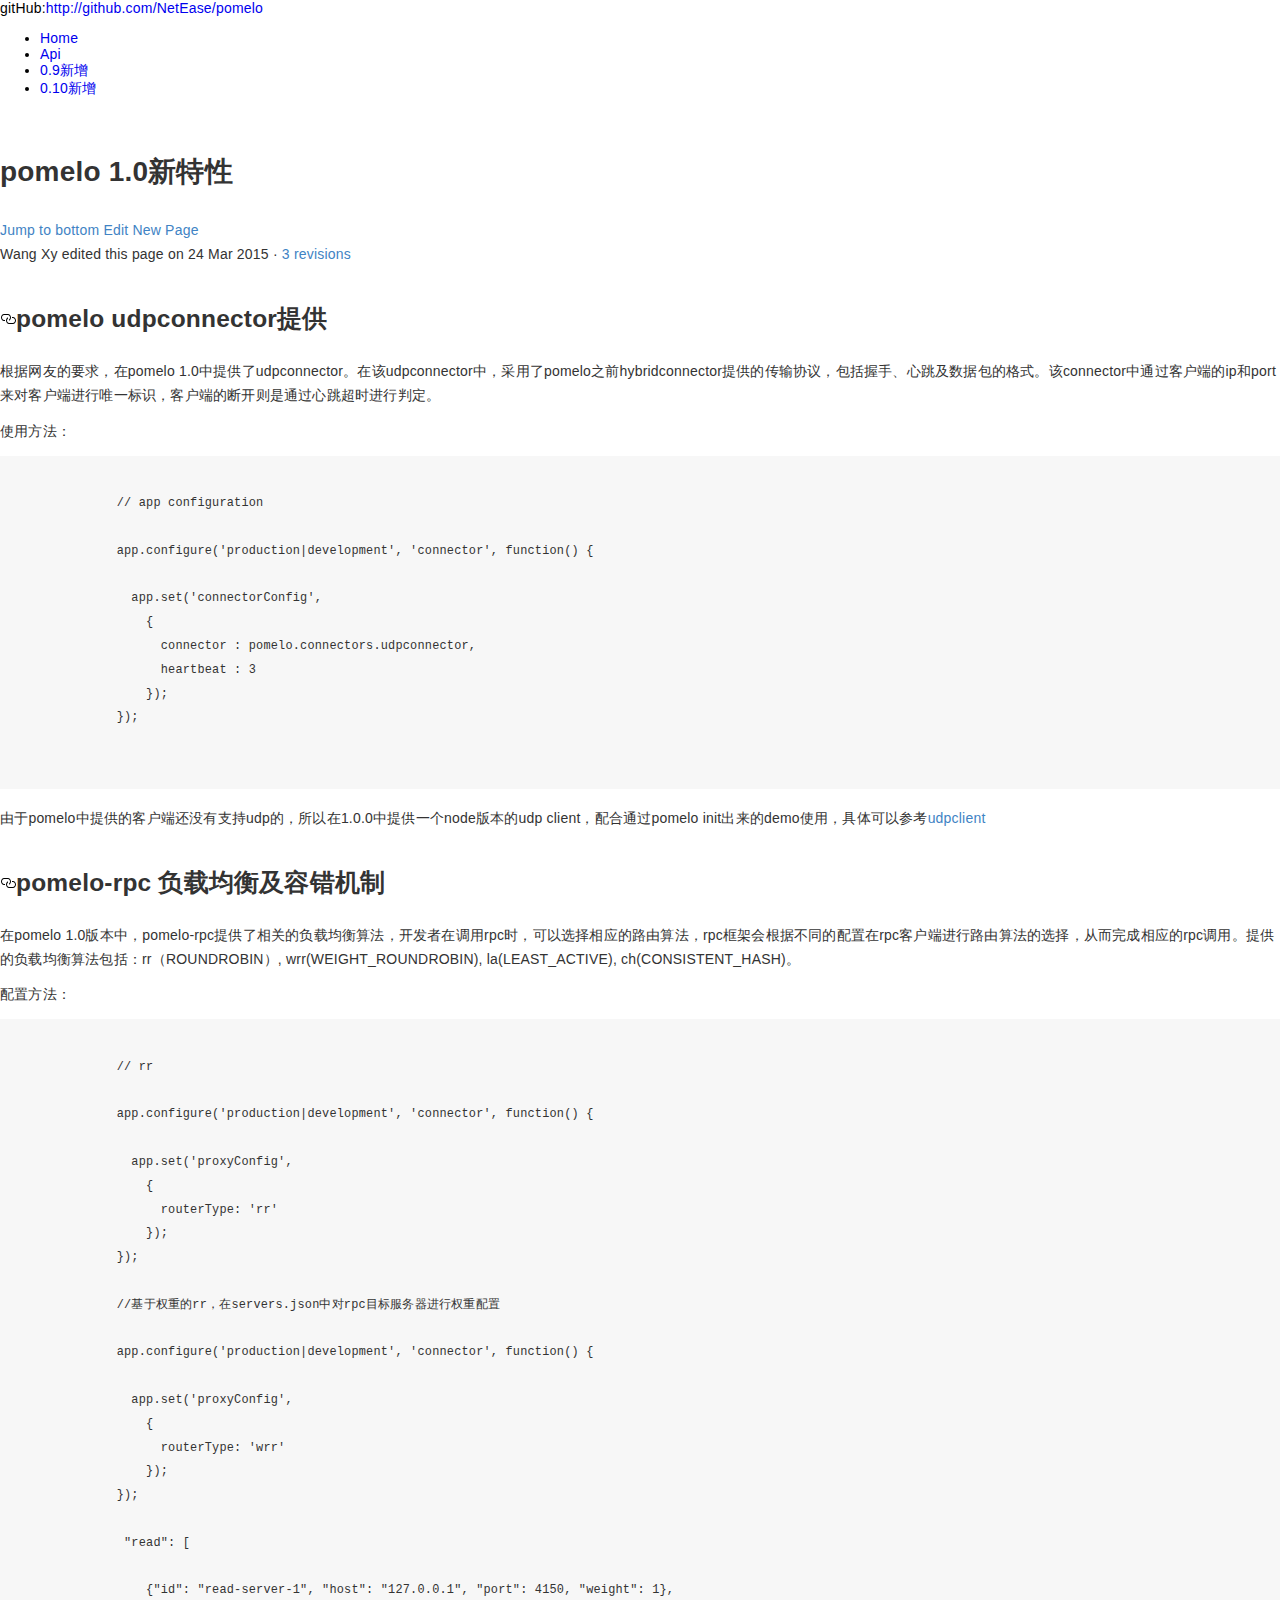
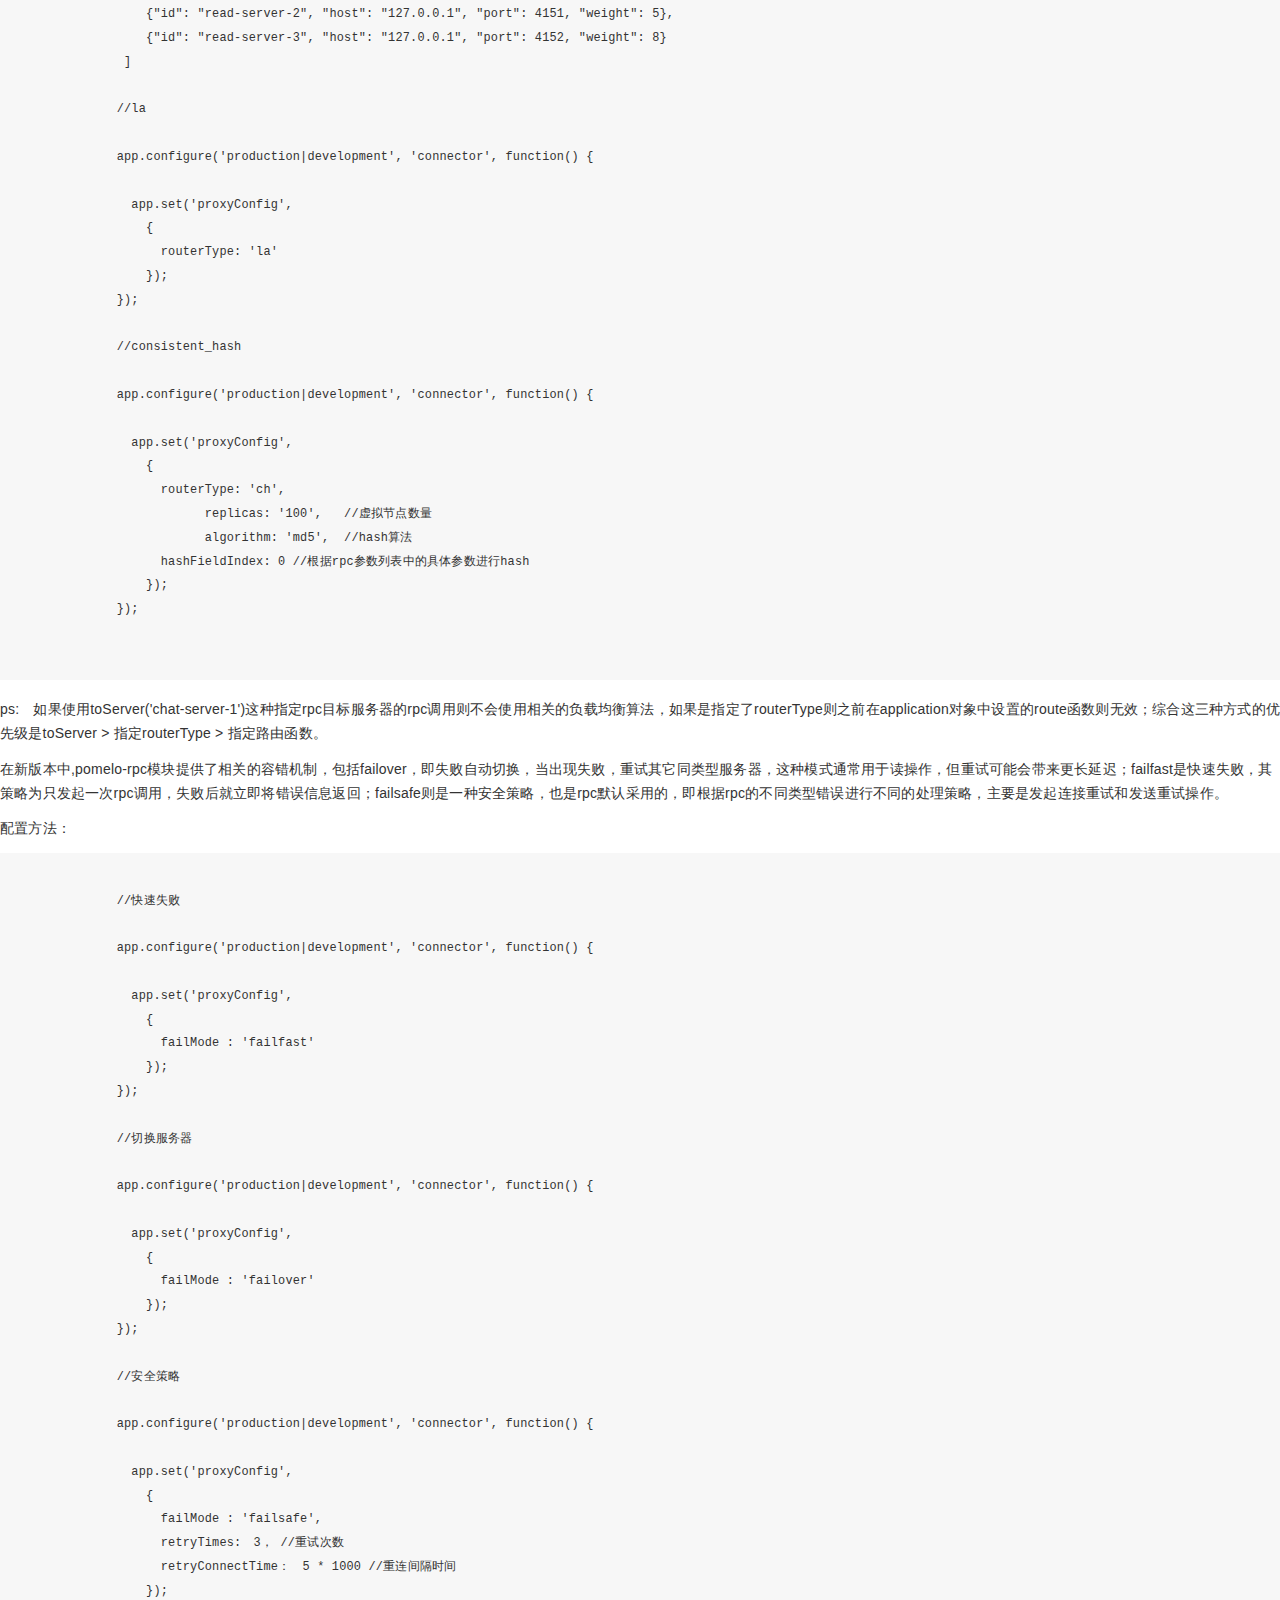
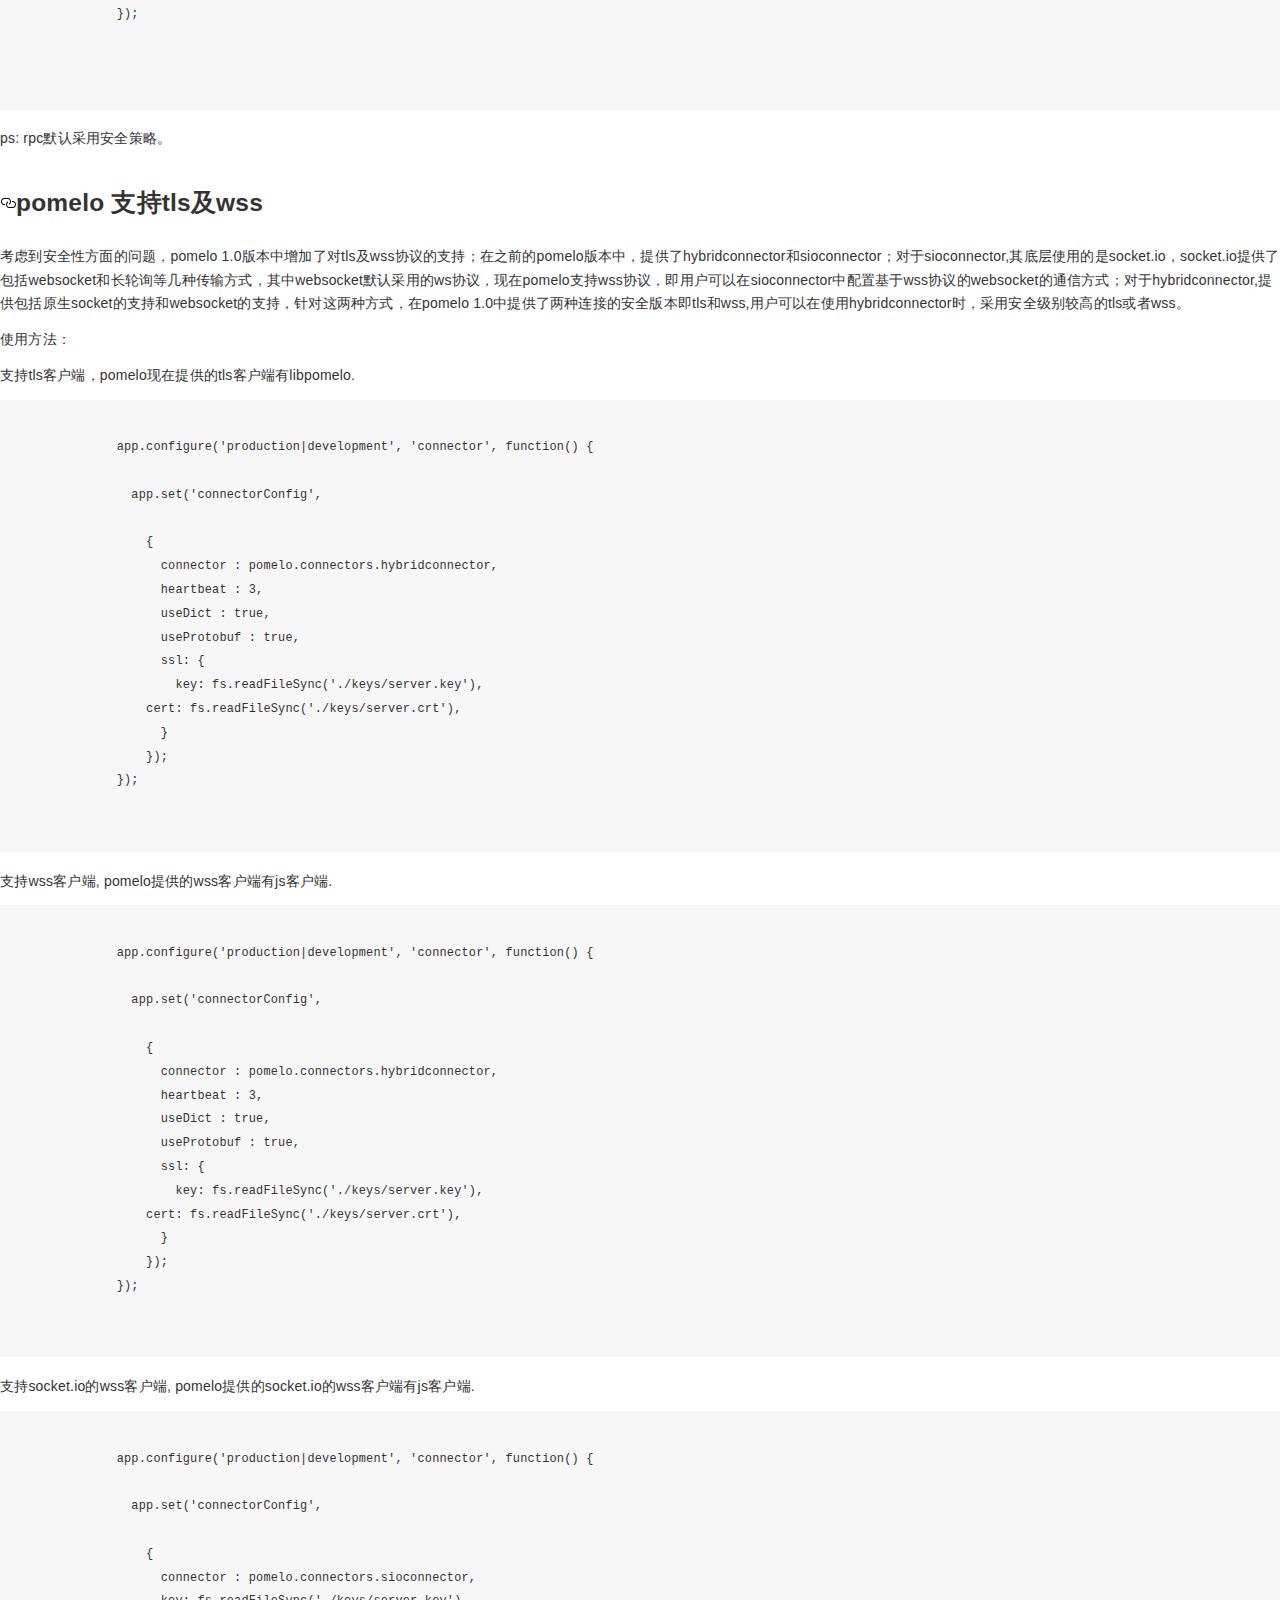
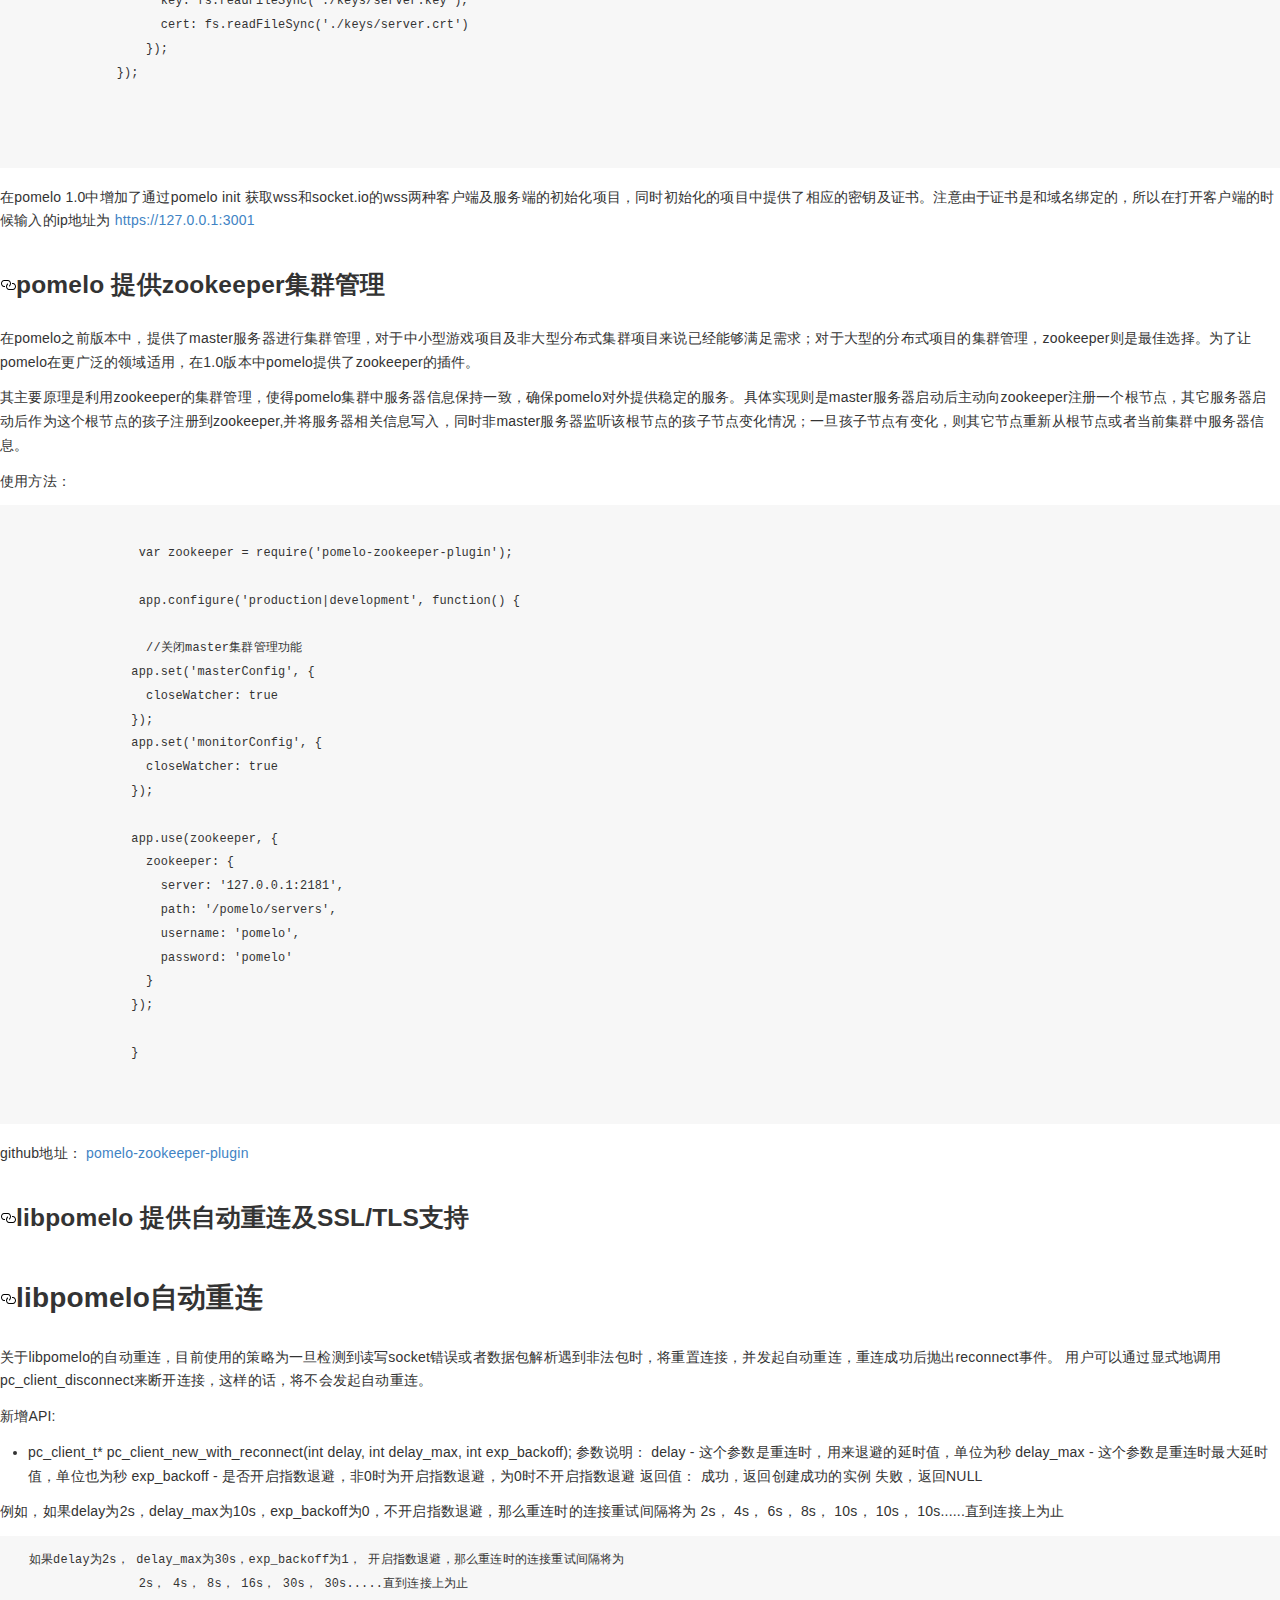
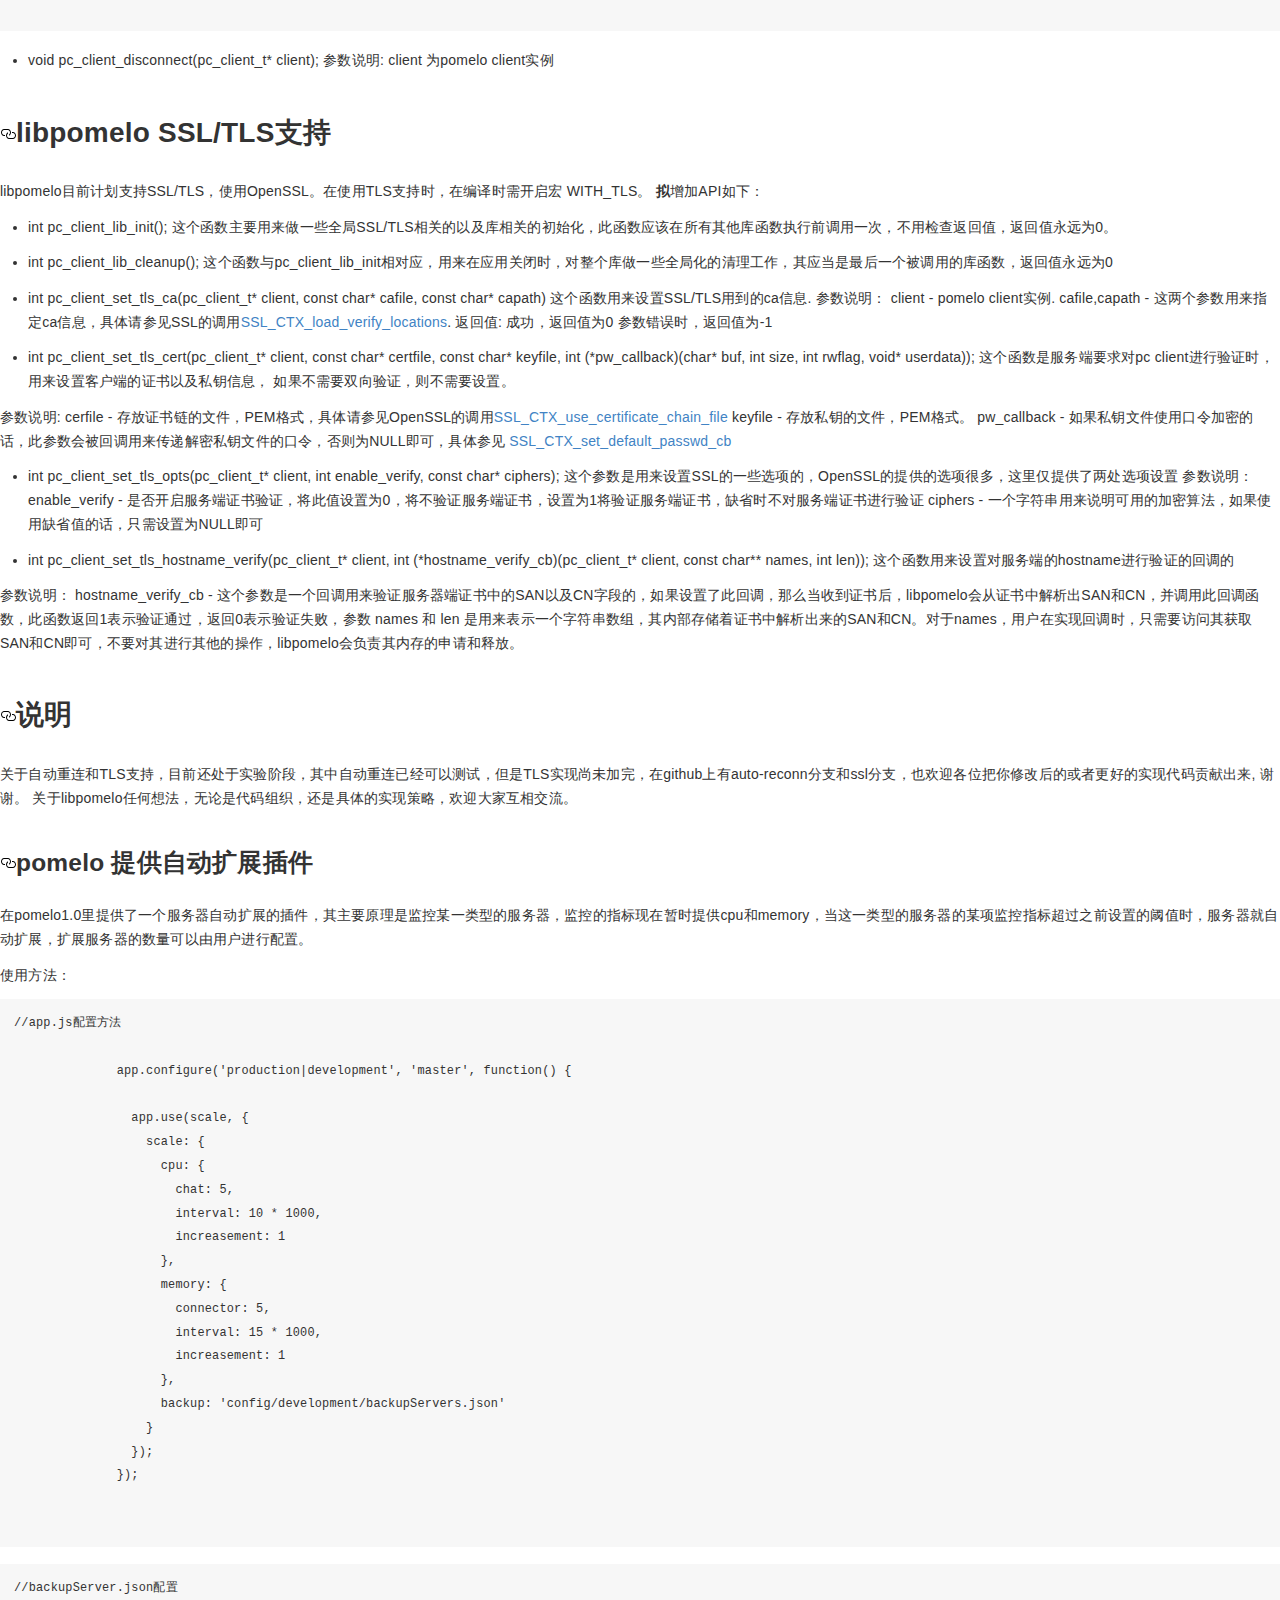
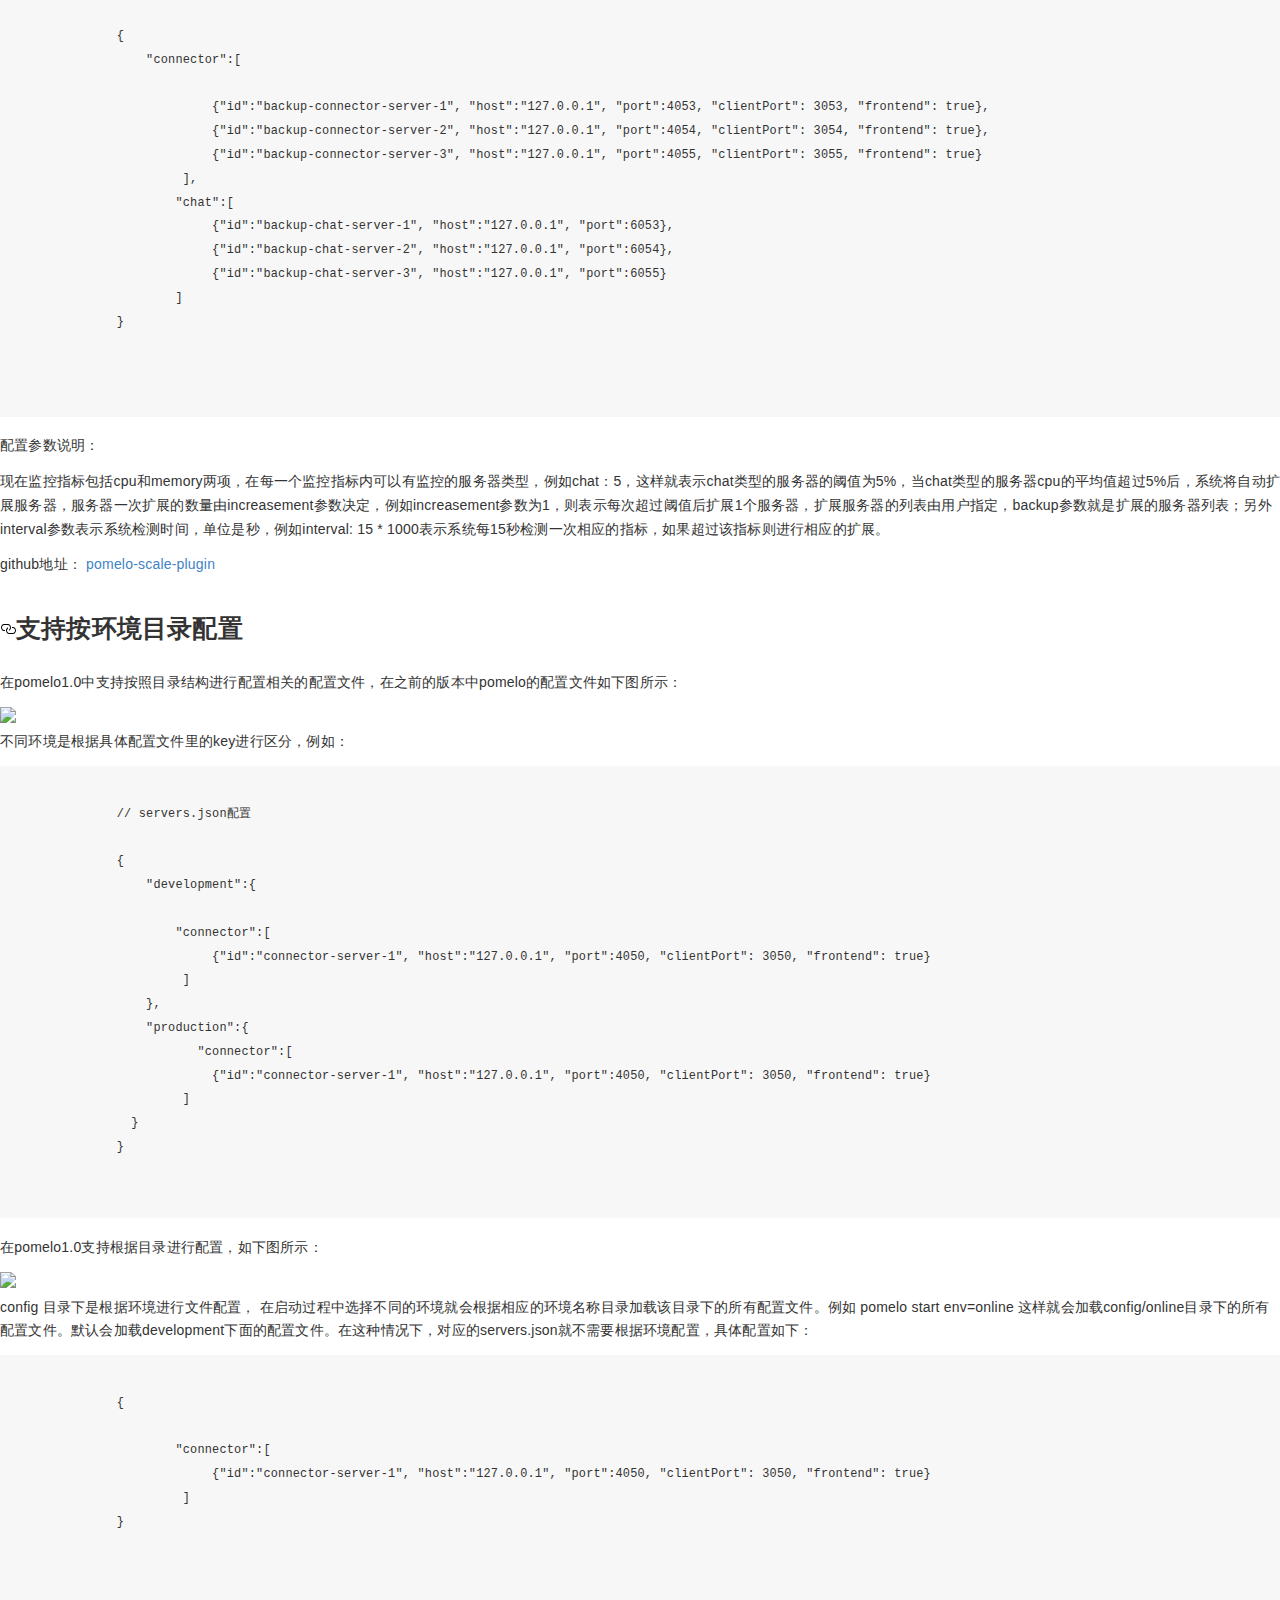
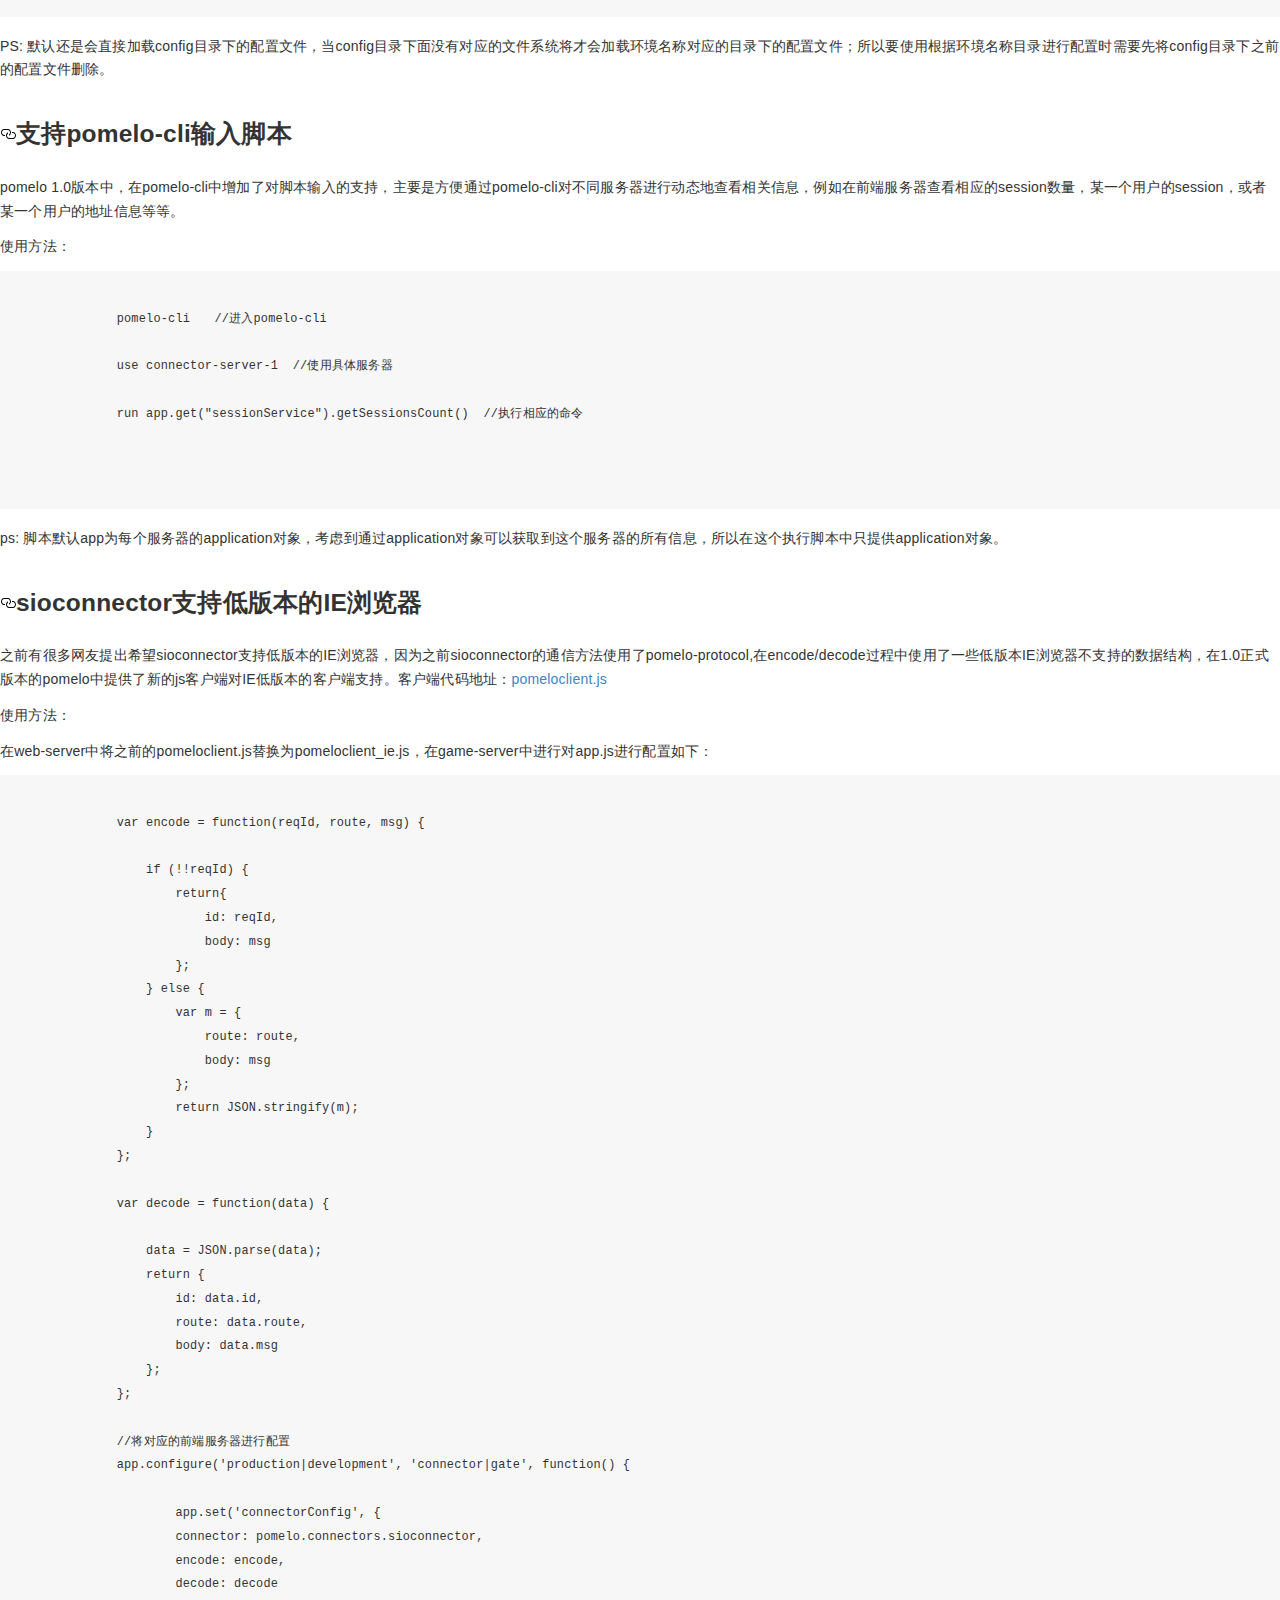
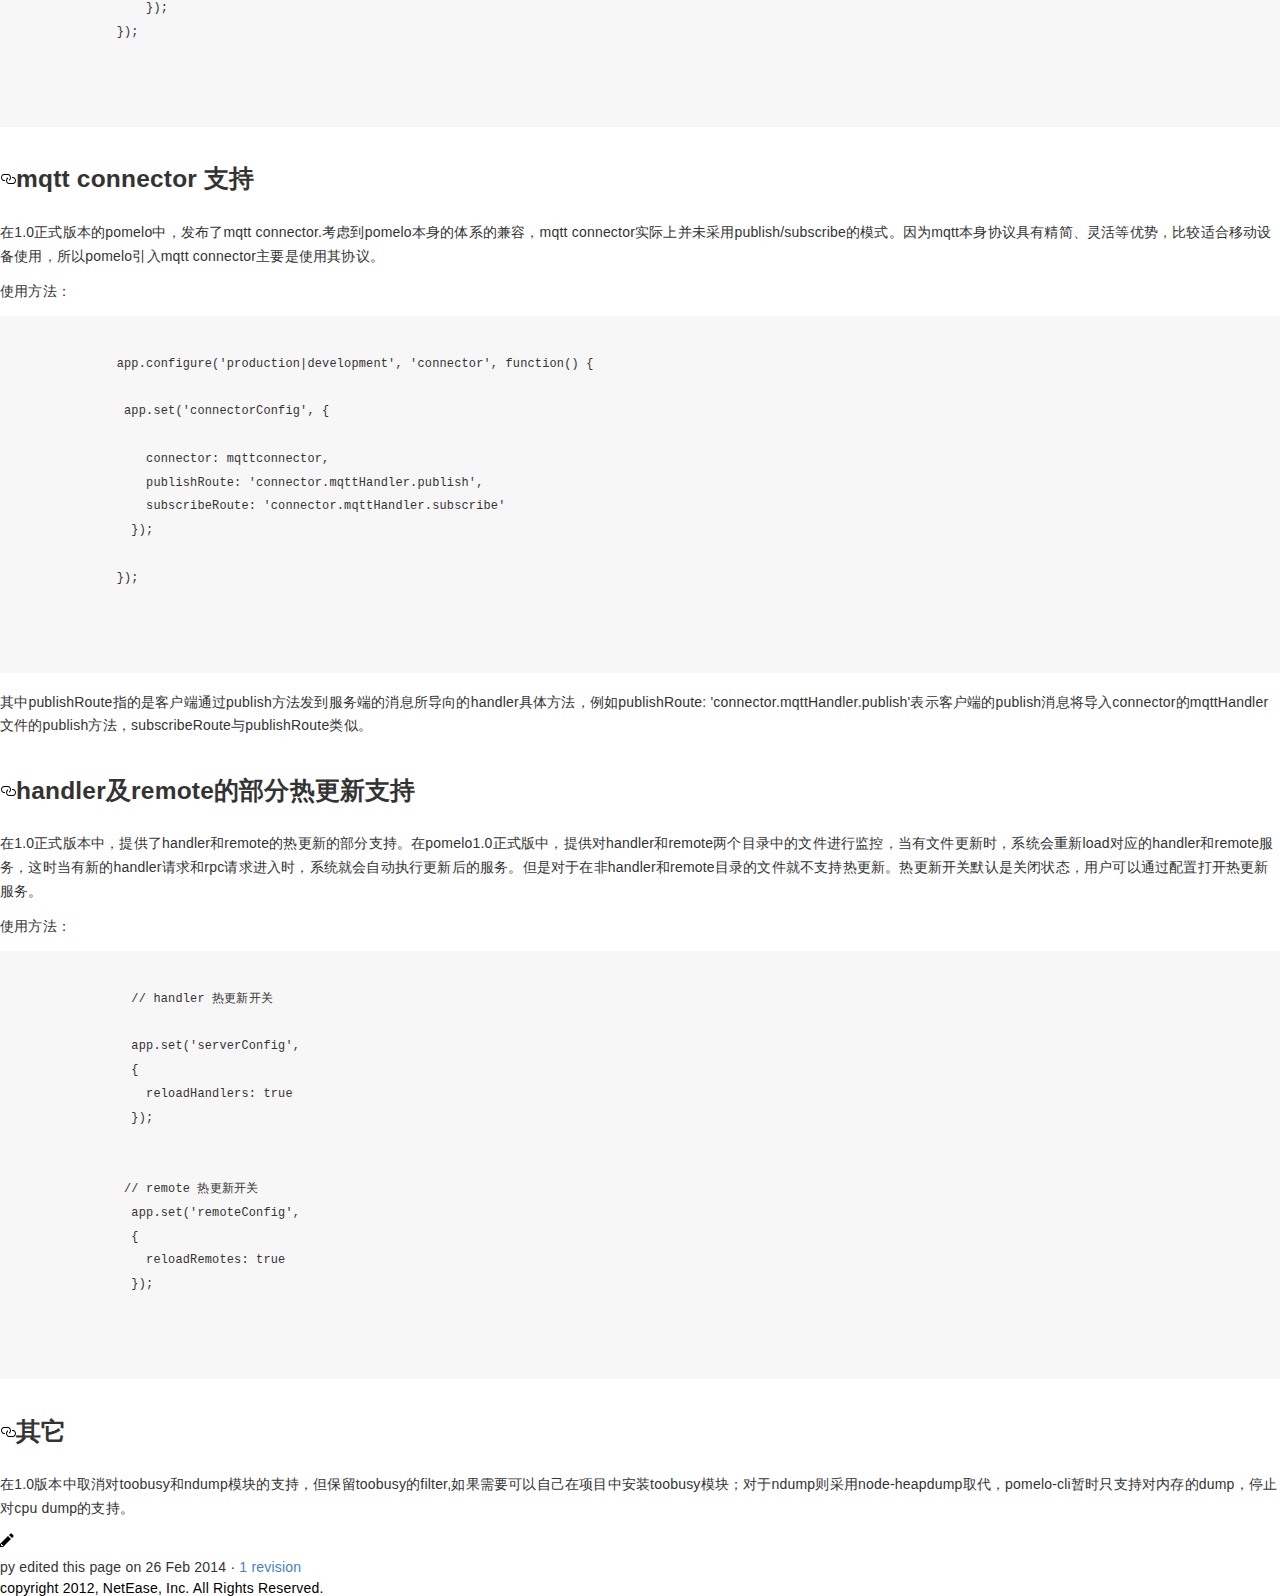
==== commit bcaa5737: "删除没用的文字" ====
--- a/doc10.html
+++ b/doc10.html
@@ -1,137 +1,191 @@
 <!DOCTYPE html>
 <!-- saved from url=(0077)https://web.archive.org/web/20170521095639/http://pomelo.netease.com/api.html -->
-<html><head><meta http-equiv="Content-Type" content="text/html; charset=UTF-8"><script src="./pomelo API_files/analytics.js.下载" type="text/javascript"></script>
-<script type="text/javascript">window.addEventListener('DOMContentLoaded',function(){var v=archive_analytics.values;v.service='wb';v.server_name='wwwb-app103.us.archive.org';v.server_ms=145;archive_analytics.send_pageview({});});</script><script type="text/javascript" src="./pomelo API_files/ait-client-rewrite.js.下载" charset="utf-8"></script>
-<script type="text/javascript">
-WB_wombat_Init("https://web.archive.org/web", "20170521095639", "pomelo.netease.com:80");
-</script>
-<script type="text/javascript" src="./pomelo API_files/wbhack.js.下载" charset="utf-8"></script>
-<script type="text/javascript">
-__wbhack.init('https://web.archive.org/web');
-</script>
-<link rel="stylesheet" type="text/css" href="./pomelo API_files/banner-styles.css">
-<link rel="stylesheet" type="text/css" href="./pomelo API_files/iconochive.css">
-<!-- End Wayback Rewrite JS Include -->
-
-    
-    <title>pomelo API</title>
-    <meta http-equiv="content-type" content="text/html">
-    <meta http-equiv="content-style-type" content="text/css">
-    <meta http-equiv="content-script-type" content="text/javascript">
-    <meta name="author" content="netease">
-    <meta name="version" content="1.0">
-    <meta name="keywords" content="pomelo, game, framework, lordofpomelo, node.js, js, 网易，游戏">
-    <meta name="description" content="Pomelo is a fast, scalable, distributed game server framework for Node.js. It provides the basic development framework and a lot of related components, including libraries and tools. Pomelo is also suitable for realtime web application, its distributed architecture makes Pomelo scale better than other realtime web frameworks.">
-
-
-    <link type="text/css" rel="stylesheet" href="./pomelo API_files/base.css">
-    <link type="text/css" rel="stylesheet" href="./pomelo API_files/api.css">
-    <link type="text/css" rel="stylesheet" href="./doc/mk.css">
-    <script>
-      var raw = [{"id":"1-1387877793311","name":"Application","signiture":"Application","type":"declaration","ctx":{"type":"declaration","name":"Application","value":"module.exports = {}","string":"Application"},"description":{"full":"<p>Application prototype.</p>","summary":"<p>Application prototype.</p>","body":""},"full_description":"<p>Application prototype.</p>","code":"var Application = module.exports = {};","params":[],"has_params":false,"tags":[{"type":"module","string":""}],"module":true,"related":{"href":""},"has_related":true,"methods":[{"id":"4-1387877793311","name":"getBase","signiture":"Application.getBase()","type":"method","ctx":{"type":"method","receiver":"Application","name":"getBase","string":"Application.getBase()"},"description":{"full":"<p>Get application base path</p>\n\n<p>// cwd: /home/game/<br /> pomelo start<br /> // app.getBase() -> /home/game</p>","summary":"<p>Get application base path</p>","body":"<p>// cwd: /home/game/<br /> pomelo start<br /> // app.getBase() -> /home/game</p>"},"full_description":"<p>Get application base path</p>\n\n<p>// cwd: /home/game/  pomelo start  // app.getBase() -> /home/game</p>","code":"Application.getBase = function() {\n  return this.get(Constants.Reserved.BASE);\n};","params":[],"has_params":false,"tags":[{"type":"return","types":["String"],"description":"application base path"},{"type":"","string":""},{"type":"memberOf","parent":"Application"}],"module":false,"parent":"Application","related":{"href":""},"has_related":true},{"id":"5-1387877793311","name":"filter","signiture":"Application.filter()","type":"method","ctx":{"type":"method","receiver":"Application","name":"filter","string":"Application.filter()"},"description":{"full":"<p>add a filter to before and after filter</p>","summary":"<p>add a filter to before and after filter</p>","body":""},"full_description":"<p>add a filter to before and after filter</p>","code":"Application.filter = function (filter) {\n  this.before(filter);\n  this.after(filter);\n};","params":[{"type":"param","types":["Object"],"name":"filter","description":"provide before and after filter method."}],"has_params":true,"tags":[{"type":"param","types":["Object"],"name":"filter","description":"provide before and after filter method."},{"type":"","string":"A filter should have two methods: before and after."},{"type":"memberOf","parent":"Application"}],"module":false,"parent":"Application","related":{"href":""},"has_related":true},{"id":"6-1387877793311","name":"before","signiture":"Application.before()","type":"method","ctx":{"type":"method","receiver":"Application","name":"before","string":"Application.before()"},"description":{"full":"<p>Add before filter.</p>","summary":"<p>Add before filter.</p>","body":""},"full_description":"<p>Add before filter.</p>","code":"Application.before = function (bf) {\n  addFilter(this, Constants.KeyWords.BEFORE_FILTER, bf);\n};","params":[{"type":"param","types":["Object","Function"],"name":"bf","description":"before fileter, bf(msg, session, next)"}],"has_params":true,"tags":[{"type":"param","types":["Object","Function"],"name":"bf","description":"before fileter, bf(msg, session, next)"},{"type":"memberOf","parent":"Application"}],"module":false,"parent":"Application","related":{"href":""},"has_related":true},{"id":"7-1387877793311","name":"after","signiture":"Application.after()","type":"method","ctx":{"type":"method","receiver":"Application","name":"after","string":"Application.after()"},"description":{"full":"<p>Add after filter.</p>","summary":"<p>Add after filter.</p>","body":""},"full_description":"<p>Add after filter.</p>","code":"Application.after = function (af) {\n  addFilter(this, Constants.KeyWords.AFTER_FILTER, af);\n};","params":[{"type":"param","types":["Object","Function"],"name":"af","description":"after filter, `af(err, msg, session, resp, next)`"}],"has_params":true,"tags":[{"type":"param","types":["Object","Function"],"name":"af","description":"after filter, `af(err, msg, session, resp, next)`"},{"type":"memberOf","parent":"Application"}],"module":false,"parent":"Application","related":{"href":""},"has_related":true},{"id":"8-1387877793311","name":"globalFilter","signiture":"Application.globalFilter()","type":"method","ctx":{"type":"method","receiver":"Application","name":"globalFilter","string":"Application.globalFilter()"},"description":{"full":"<p>add a global filter to before and after global filter</p>","summary":"<p>add a global filter to before and after global filter</p>","body":""},"full_description":"<p>add a global filter to before and after global filter</p>","code":"Application.globalFilter = function (filter) {\n  this.globalBefore(filter);\n  this.globalAfter(filter);\n};","params":[{"type":"param","types":["Object"],"name":"filter","description":"provide before and after filter method."}],"has_params":true,"tags":[{"type":"param","types":["Object"],"name":"filter","description":"provide before and after filter method."},{"type":"","string":"A filter should have two methods: before and after."},{"type":"memberOf","parent":"Application"}],"module":false,"parent":"Application","related":{"href":""},"has_related":true},{"id":"9-1387877793311","name":"globalBefore","signiture":"Application.globalBefore()","type":"method","ctx":{"type":"method","receiver":"Application","name":"globalBefore","string":"Application.globalBefore()"},"description":{"full":"<p>Add global before filter.</p>","summary":"<p>Add global before filter.</p>","body":""},"full_description":"<p>Add global before filter.</p>","code":"Application.globalBefore = function (bf) {\n  addFilter(this, Constants.KeyWords.GLOBAL_BEFORE_FILTER, bf);\n};","params":[{"type":"param","types":["Object","Function"],"name":"bf","description":"before fileter, bf(msg, session, next)"}],"has_params":true,"tags":[{"type":"param","types":["Object","Function"],"name":"bf","description":"before fileter, bf(msg, session, next)"},{"type":"memberOf","parent":"Application"}],"module":false,"parent":"Application","related":{"href":""},"has_related":true},{"id":"10-1387877793311","name":"globalAfter","signiture":"Application.globalAfter()","type":"method","ctx":{"type":"method","receiver":"Application","name":"globalAfter","string":"Application.globalAfter()"},"description":{"full":"<p>Add global after filter.</p>","summary":"<p>Add global after filter.</p>","body":""},"full_description":"<p>Add global after filter.</p>","code":"Application.globalAfter = function (af) {\n  addFilter(this, Constants.KeyWords.GLOBAL_AFTER_FILTER, af);\n};","params":[{"type":"param","types":["Object","Function"],"name":"af","description":"after filter, `af(err, msg, session, resp, next)`"}],"has_params":true,"tags":[{"type":"param","types":["Object","Function"],"name":"af","description":"after filter, `af(err, msg, session, resp, next)`"},{"type":"memberOf","parent":"Application"}],"module":false,"parent":"Application","related":{"href":""},"has_related":true},{"id":"11-1387877793311","name":"rpcBefore","signiture":"Application.rpcBefore()","type":"method","ctx":{"type":"method","receiver":"Application","name":"rpcBefore","string":"Application.rpcBefore()"},"description":{"full":"<p>Add rpc before filter.</p>","summary":"<p>Add rpc before filter.</p>","body":""},"full_description":"<p>Add rpc before filter.</p>","code":"Application.rpcBefore = function(bf) {\n  addFilter(this, Constants.KeyWords.RPC_BEFORE_FILTER, bf);\n};","params":[{"type":"param","types":["Object","Function"],"name":"bf","description":"before fileter, bf(serverId, msg, opts, next)"}],"has_params":true,"tags":[{"type":"param","types":["Object","Function"],"name":"bf","description":"before fileter, bf(serverId, msg, opts, next)"},{"type":"memberOf","parent":"Application"}],"module":false,"parent":"Application","related":{"href":""},"has_related":true},{"id":"12-1387877793311","name":"rpcAfter","signiture":"Application.rpcAfter()","type":"method","ctx":{"type":"method","receiver":"Application","name":"rpcAfter","string":"Application.rpcAfter()"},"description":{"full":"<p>Add rpc after filter.</p>","summary":"<p>Add rpc after filter.</p>","body":""},"full_description":"<p>Add rpc after filter.</p>","code":"Application.rpcAfter = function(af) {\n  addFilter(this, Constants.KeyWords.RPC_AFTER_FILTER, af);\n};","params":[{"type":"param","types":["Object","Function"],"name":"af","description":"after filter, `af(serverId, msg, opts, next)`"}],"has_params":true,"tags":[{"type":"param","types":["Object","Function"],"name":"af","description":"after filter, `af(serverId, msg, opts, next)`"},{"type":"memberOf","parent":"Application"}],"module":false,"parent":"Application","related":{"href":""},"has_related":true},{"id":"13-1387877793311","name":"rpcFilter","signiture":"Application.rpcFilter()","type":"method","ctx":{"type":"method","receiver":"Application","name":"rpcFilter","string":"Application.rpcFilter()"},"description":{"full":"<p>add a rpc filter to before and after rpc filter</p>","summary":"<p>add a rpc filter to before and after rpc filter</p>","body":""},"full_description":"<p>add a rpc filter to before and after rpc filter</p>","code":"Application.rpcFilter = function(filter) {\n  this.rpcBefore(filter);\n  this.rpcAfter(filter);\n};","params":[{"type":"param","types":["Object"],"name":"filter","description":"provide before and after filter method."}],"has_params":true,"tags":[{"type":"param","types":["Object"],"name":"filter","description":"provide before and after filter method."},{"type":"","string":"A filter should have two methods: before and after."},{"type":"memberOf","parent":"Application"}],"module":false,"parent":"Application","related":{"href":""},"has_related":true},{"id":"14-1387877793311","name":"load","signiture":"Application.load()","type":"method","ctx":{"type":"method","receiver":"Application","name":"load","string":"Application.load()"},"description":{"full":"<p>Load component</p>","summary":"<p>Load component</p>","body":""},"full_description":"<p>Load component</p>","code":"Application.load = function(name, component, opts) {\n  if(typeof name !== 'string') {\n    opts = component;\n    component = name;\n    name = null;\n    if(typeof component.name === 'string') {\n      name = component.name;\n    }\n  }\n\n  if(typeof component === 'function') {\n    component = component(this, opts);\n  }\n\n  if(!name && typeof component.name === 'string') {\n    name = component.name;\n  }\n\n  if(name && this.components[name]) {\n    // ignore duplicat component\n    logger.warn('ignore duplicate component: %j', name);\n    return;\n  }\n\n  this.loaded.push(component);\n  if(name) {\n    // components with a name would get by name throught app.components later.\n    this.components[name] = component;\n  }\n\n  return this;\n};","params":[{"type":"param","types":["String"],"name":"name","description":"(optional) name of the component"},{"type":"param","types":["Object"],"name":"component","description":"component instance or factory function of the component"},{"type":"param","types":["[type]"],"name":"opts","description":"(optional) construct parameters for the factory function"}],"has_params":true,"tags":[{"type":"param","types":["String"],"name":"name","description":"(optional) name of the component"},{"type":"param","types":["Object"],"name":"component","description":"component instance or factory function of the component"},{"type":"param","types":["[type]"],"name":"opts","description":"(optional) construct parameters for the factory function"},{"type":"return","types":["Object"],"description":"app instance for chain invoke"},{"type":"memberOf","parent":"Application"}],"module":false,"parent":"Application","related":{"href":""},"has_related":true},{"id":"15-1387877793311","name":"loadConfig","signiture":"Application.loadConfig()","type":"method","ctx":{"type":"method","receiver":"Application","name":"loadConfig","string":"Application.loadConfig()"},"description":{"full":"<p>Load Configure json file to settings.</p>","summary":"<p>Load Configure json file to settings.</p>","body":""},"full_description":"<p>Load Configure json file to settings.</p>","code":"Application.loadConfig = function (key, val) {\n  var env = this.get(Constants.Reserved.ENV);\n  val = require(val);\n  if (val[env]) {\n    val = val[env];\n  }\n  this.set(key, val);\n};","params":[{"type":"param","types":["String"],"name":"key","description":"environment key"},{"type":"param","types":["String"],"name":"val","description":"environment value"}],"has_params":true,"tags":[{"type":"param","types":["String"],"name":"key","description":"environment key"},{"type":"param","types":["String"],"name":"val","description":"environment value"},{"type":"return","types":["Server","Mixed"],"description":"for chaining, or the setting value"},{"type":"memberOf","parent":"Application"}],"module":false,"parent":"Application","related":{"href":""},"has_related":true},{"id":"16-1387877793311","name":"route","signiture":"Application.route()","type":"method","ctx":{"type":"method","receiver":"Application","name":"route","string":"Application.route()"},"description":{"full":"<p>Set the route function for the specified server type.</p>\n\n<p>Examples:</p>\n\n<p>app.route('area', routeFunc);</p>\n\n<p>var routeFunc = function(session, msg, app, cb) {<br />   // all request to area would be route to the first area server<br />   var areas = app.getServersByType('area');<br />   cb(null, areas[0].id);<br /> };</p>","summary":"<p>Set the route function for the specified server type.</p>","body":"<p>Examples:</p>\n\n<p>app.route('area', routeFunc);</p>\n\n<p>var routeFunc = function(session, msg, app, cb) {<br />   // all request to area would be route to the first area server<br />   var areas = app.getServersByType('area');<br />   cb(null, areas[0].id);<br /> };</p>"},"full_description":"<p>Set the route function for the specified server type.</p>\n\n<p>Examples:</p>\n\n<p>app.route('area', routeFunc);</p>\n\n<p>var routeFunc = function(session, msg, app, cb) {    // all request to area would be route to the first area server    var areas = app.getServersByType('area');    cb(null, areas[0].id);  };</p>","code":"Application.route = function(serverType, routeFunc) {\n  var routes = this.get(Constants.KeyWords.ROUTE);\n  if(!routes) {\n    routes = {};\n    this.set(Constants.KeyWords.ROUTE, routes);\n  }\n  routes[serverType] = routeFunc;\n  return this;\n};","params":[{"type":"param","types":["String"],"name":"serverType","description":"server type string"},{"type":"param","types":["Function"],"name":"routeFunc","description":"route function. routeFunc(session, msg, app, cb)"}],"has_params":true,"tags":[{"type":"param","types":["String"],"name":"serverType","description":"server type string"},{"type":"param","types":["Function"],"name":"routeFunc","description":"route function. routeFunc(session, msg, app, cb)"},{"type":"return","types":["Object"],"description":"current application instance for chain invoking"},{"type":"memberOf","parent":"Application"}],"module":false,"parent":"Application","related":{"href":""},"has_related":true},{"id":"17-1387877793311","name":"beforeStopHook","signiture":"Application.beforeStopHook()","type":"method","ctx":{"type":"method","receiver":"Application","name":"beforeStopHook","string":"Application.beforeStopHook()"},"description":{"full":"<p>Set before stop function. It would perform before servers stop.</p>","summary":"<p>Set before stop function. It would perform before servers stop.</p>","body":""},"full_description":"<p>Set before stop function. It would perform before servers stop.</p>","code":"Application.beforeStopHook = function(fun) {\n  logger.warn('this method was deprecated in pomelo 0.8');\n  if(!!fun && typeof fun === 'function') {\n    this.set(Constants.KeyWords.BEFORE_STOP_HOOK, fun);\n  }\n};","params":[{"type":"param","types":["Function"],"name":"fun","description":"before close function"}],"has_params":true,"tags":[{"type":"param","types":["Function"],"name":"fun","description":"before close function"},{"type":"return","types":["Void"],"description":""},{"type":"memberOf","parent":"Application"}],"module":false,"parent":"Application","related":{"href":""},"has_related":true},{"id":"18-1387877793311","name":"start","signiture":"Application.start()","type":"method","ctx":{"type":"method","receiver":"Application","name":"start","string":"Application.start()"},"description":{"full":"<p>Start application. It would load the default components and start all the loaded components.</p>","summary":"<p>Start application. It would load the default components and start all the loaded components.</p>","body":""},"full_description":"<p>Start application. It would load the default components and start all the loaded components.</p>","code":"Application.start = function(cb) {\n  this.startTime = Date.now();\n  if(this.state > STATE_INITED) {\n    utils.invokeCallback(cb, new Error('application has already start.'));\n    return;\n  }\n  appUtil.loadDefaultComponents(this);\n  var self = this;\n  var startUp = function() {\n    appUtil.optComponents(self.loaded, Constants.Reserved.START, function(err) {\n      self.state = STATE_START;\n      if(err) {\n        utils.invokeCallback(cb, err);\n      } else {\n        logger.info('%j enter after start...', self.getServerId());\n        self.afterStart(cb);\n      }\n    });\n  };\n  var beforeFun = this.lifecycleCbs[Constants.LIFECYCLE.BEFORE_STARTUP];\n  if(!!beforeFun) {\n    beforeFun.call(null, this, startUp);\n  } else {\n    startUp();\n  }\n};","params":[{"type":"param","types":["Function"],"name":"cb","description":"callback function"}],"has_params":true,"tags":[{"type":"param","types":["Function"],"name":"cb","description":"callback function"},{"type":"memberOf","parent":"Application"}],"module":false,"parent":"Application","related":{"href":""},"has_related":true},{"id":"21-1387877793311","name":"set","signiture":"Application.set()","type":"method","ctx":{"type":"method","receiver":"Application","name":"set","string":"Application.set()"},"description":{"full":"<p>Assign <code>setting</code> to <code>val</code>, or return <code>setting</code>'s value.</p>\n\n<p>Example:</p>\n\n<p>app.set('key1', 'value1');<br /> app.get('key1');  // 'value1'<br /> app.key1;         // undefined</p>\n\n<p>app.set('key2', 'value2', true);<br /> app.get('key2');  // 'value2'<br /> app.key2;         // 'value2'</p>","summary":"<p>Assign <code>setting</code> to <code>val</code>, or return <code>setting</code>'s value.</p>","body":"<p>Example:</p>\n\n<p>app.set('key1', 'value1');<br /> app.get('key1');  // 'value1'<br /> app.key1;         // undefined</p>\n\n<p>app.set('key2', 'value2', true);<br /> app.get('key2');  // 'value2'<br /> app.key2;         // 'value2'</p>"},"full_description":"<p>Assign <code>setting</code> to <code>val</code>, or return <code>setting</code>'s value.</p>\n\n<p>Example:</p>\n\n<p>app.set('key1', 'value1');  app.get('key1');  // 'value1'  app.key1;         // undefined</p>\n\n<p>app.set('key2', 'value2', true);  app.get('key2');  // 'value2'  app.key2;         // 'value2'</p>","code":"Application.set = function (setting, val, attach) {\n  if (arguments.length === 1) {\n    return this.settings[setting];\n  }\n  this.settings[setting] = val;\n  if(attach) {\n    this[setting] = val;\n  }\n  return this;\n};","params":[{"type":"param","types":["String"],"name":"setting","description":"the setting of application"},{"type":"param","types":["String"],"name":"val","description":"the setting's value"},{"type":"param","types":["Boolean"],"name":"attach","description":"whether attach the settings to application"}],"has_params":true,"tags":[{"type":"param","types":["String"],"name":"setting","description":"the setting of application"},{"type":"param","types":["String"],"name":"val","description":"the setting's value"},{"type":"param","types":["Boolean"],"name":"attach","description":"whether attach the settings to application"},{"type":"return","types":["Server","Mixed"],"description":"for chaining, or the setting value"},{"type":"memberOf","parent":"Application"}],"module":false,"parent":"Application","related":{"href":""},"has_related":true},{"id":"22-1387877793311","name":"get","signiture":"Application.get()","type":"method","ctx":{"type":"method","receiver":"Application","name":"get","string":"Application.get()"},"description":{"full":"<p>Get property from setting</p>","summary":"<p>Get property from setting</p>","body":""},"full_description":"<p>Get property from setting</p>","code":"Application.get = function (setting) {\n  return this.settings[setting];\n};","params":[{"type":"param","types":["String"],"name":"setting","description":"application setting"}],"has_params":true,"tags":[{"type":"param","types":["String"],"name":"setting","description":"application setting"},{"type":"return","types":["String"],"description":"val"},{"type":"memberOf","parent":"Application"}],"module":false,"parent":"Application","related":{"href":""},"has_related":true},{"id":"23-1387877793311","name":"enabled","signiture":"Application.enabled()","type":"method","ctx":{"type":"method","receiver":"Application","name":"enabled","string":"Application.enabled()"},"description":{"full":"<p>Check if <code>setting</code> is enabled.</p>","summary":"<p>Check if <code>setting</code> is enabled.</p>","body":""},"full_description":"<p>Check if <code>setting</code> is enabled.</p>","code":"Application.enabled = function (setting) {\n  return !!this.get(setting);\n};","params":[{"type":"param","types":["String"],"name":"setting","description":"application setting"}],"has_params":true,"tags":[{"type":"param","types":["String"],"name":"setting","description":"application setting"},{"type":"return","types":["Boolean"],"description":""},{"type":"memberOf","parent":"Application"}],"module":false,"parent":"Application","related":{"href":""},"has_related":true},{"id":"24-1387877793311","name":"disabled","signiture":"Application.disabled()","type":"method","ctx":{"type":"method","receiver":"Application","name":"disabled","string":"Application.disabled()"},"description":{"full":"<p>Check if <code>setting</code> is disabled.</p>","summary":"<p>Check if <code>setting</code> is disabled.</p>","body":""},"full_description":"<p>Check if <code>setting</code> is disabled.</p>","code":"Application.disabled = function (setting) {\n  return !this.get(setting);\n};","params":[{"type":"param","types":["String"],"name":"setting","description":"application setting"}],"has_params":true,"tags":[{"type":"param","types":["String"],"name":"setting","description":"application setting"},{"type":"return","types":["Boolean"],"description":""},{"type":"memberOf","parent":"Application"}],"module":false,"parent":"Application","related":{"href":""},"has_related":true},{"id":"25-1387877793311","name":"enable","signiture":"Application.enable()","type":"method","ctx":{"type":"method","receiver":"Application","name":"enable","string":"Application.enable()"},"description":{"full":"<p>Enable <code>setting</code>.</p>","summary":"<p>Enable <code>setting</code>.</p>","body":""},"full_description":"<p>Enable <code>setting</code>.</p>","code":"Application.enable = function (setting) {\n  return this.set(setting, true);\n};","params":[{"type":"param","types":["String"],"name":"setting","description":"application setting"}],"has_params":true,"tags":[{"type":"param","types":["String"],"name":"setting","description":"application setting"},{"type":"return","types":["app"],"description":"for chaining"},{"type":"memberOf","parent":"Application"}],"module":false,"parent":"Application","related":{"href":""},"has_related":true},{"id":"26-1387877793311","name":"disable","signiture":"Application.disable()","type":"method","ctx":{"type":"method","receiver":"Application","name":"disable","string":"Application.disable()"},"description":{"full":"<p>Disable <code>setting</code>.</p>","summary":"<p>Disable <code>setting</code>.</p>","body":""},"full_description":"<p>Disable <code>setting</code>.</p>","code":"Application.disable = function (setting) {\n  return this.set(setting, false);\n};","params":[{"type":"param","types":["String"],"name":"setting","description":"application setting"}],"has_params":true,"tags":[{"type":"param","types":["String"],"name":"setting","description":"application setting"},{"type":"return","types":["app"],"description":"for chaining"},{"type":"memberOf","parent":"Application"}],"module":false,"parent":"Application","related":{"href":""},"has_related":true},{"id":"27-1387877793311","name":"configure","signiture":"Application.configure()","type":"method","ctx":{"type":"method","receiver":"Application","name":"configure","string":"Application.configure()"},"description":{"full":"<p>Configure callback for the specified env and server type.<br />When no env is specified that callback will<br />be invoked for all environments and when no type is specified<br />that callback will be invoked for all server types.</p>\n\n<p>Examples:</p>\n\n<p>app.configure(function(){<br />   // executed for all envs and server types<br /> });</p>\n\n<p>app.configure('development', function(){<br />   // executed development env<br /> });</p>\n\n<p>app.configure('development', 'connector', function(){<br />   // executed for development env and connector server type<br /> });</p>","summary":"<p>Configure callback for the specified env and server type.<br />When no env is specified that callback will<br />be invoked for all environments and when no type is specified<br />that callback will be invoked for all server types.</p>","body":"<p>Examples:</p>\n\n<p>app.configure(function(){<br />   // executed for all envs and server types<br /> });</p>\n\n<p>app.configure('development', function(){<br />   // executed development env<br /> });</p>\n\n<p>app.configure('development', 'connector', function(){<br />   // executed for development env and connector server type<br /> });</p>"},"full_description":"<p>Configure callback for the specified env and server type. When no env is specified that callback will be invoked for all environments and when no type is specified that callback will be invoked for all server types.</p>\n\n<p>Examples:</p>\n\n<p>app.configure(function(){    // executed for all envs and server types  });</p>\n\n<p>app.configure('development', function(){    // executed development env  });</p>\n\n<p>app.configure('development', 'connector', function(){    // executed for development env and connector server type  });</p>","code":"Application.configure = function (env, type, fn) {\n  var args = [].slice.call(arguments);\n  fn = args.pop();\n  env = type = Constants.Reserved.ALL;\n\n  if(args.length > 0) {\n    env = args[0];\n  }\n  if(args.length > 1) {\n    type = args[1];\n  }\n\n  if (env === Constants.Reserved.ALL || contains(this.settings.env, env)) {\n    if (type === Constants.Reserved.ALL || contains(this.settings.serverType, type)) {\n      fn.call(this);\n    }\n  }\n  return this;\n};","params":[{"type":"param","types":["String"],"name":"env","description":"application environment"},{"type":"param","types":["Function"],"name":"fn","description":"callback function"},{"type":"param","types":["String"],"name":"type","description":"server type"}],"has_params":true,"tags":[{"type":"param","types":["String"],"name":"env","description":"application environment"},{"type":"param","types":["Function"],"name":"fn","description":"callback function"},{"type":"param","types":["String"],"name":"type","description":"server type"},{"type":"return","types":["Application"],"description":"for chaining"},{"type":"memberOf","parent":"Application"}],"module":false,"parent":"Application","related":{"href":""},"has_related":true},{"id":"28-1387877793311","name":"registerAdmin","signiture":"Application.registerAdmin()","type":"method","ctx":{"type":"method","receiver":"Application","name":"registerAdmin","string":"Application.registerAdmin()"},"description":{"full":"<p>Register admin modules. Admin modules is the extends point of the monitor system.</p>","summary":"<p>Register admin modules. Admin modules is the extends point of the monitor system.</p>","body":""},"full_description":"<p>Register admin modules. Admin modules is the extends point of the monitor system.</p>","code":"Application.registerAdmin = function(moduleId, module, opts) {\n  var modules = this.get(Constants.KeyWords.MODULE);\n  if(!modules) {\n    modules = {};\n    this.set(Constants.KeyWords.MODULE, modules);\n  }\n\n  if(typeof moduleId !== 'string') {\n    opts = module;\n    module = moduleId;\n    if(module) {\n      moduleId = module.moduleId;\n    }\n  }\n\n  if(!moduleId){\n    return;\n  }\n\n  modules[moduleId] = {\n    moduleId: moduleId,\n    module: module,\n    opts: opts\n  };\n};","params":[{"type":"param","types":["String"],"name":"module","description":"(optional) module id or provoided by module.moduleId"},{"type":"param","types":["Object"],"name":"module","description":"module object or factory function for module"},{"type":"param","types":["Object"],"name":"opts","description":"construct parameter for module"}],"has_params":true,"tags":[{"type":"param","types":["String"],"name":"module","description":"(optional) module id or provoided by module.moduleId"},{"type":"param","types":["Object"],"name":"module","description":"module object or factory function for module"},{"type":"param","types":["Object"],"name":"opts","description":"construct parameter for module"},{"type":"memberOf","parent":"Application"}],"module":false,"parent":"Application","related":{"href":""},"has_related":true},{"id":"29-1387877793311","name":"use","signiture":"Application.use()","type":"method","ctx":{"type":"method","receiver":"Application","name":"use","string":"Application.use()"},"description":{"full":"<p>Use plugin.</p>","summary":"<p>Use plugin.</p>","body":""},"full_description":"<p>Use plugin.</p>","code":"Application.use = function(plugin, opts) {\n  if(!plugin.components) {\n    logger.error('invalid components, no components exist');\n    return;\n  }\n  \n  var self = this;\n  var dir = path.dirname(plugin.components);\n\n  if(!fs.existsSync(plugin.components)) {\n    logger.error('fail to find components, find path: %s', plugin.components);\n    return;\n  }\n\n  fs.readdirSync(plugin.components).forEach(function (filename) {\n    if (!/\\.js$/.test(filename)) {\n      return;\n    }\n    var name = path.basename(filename, '.js');\n    var param = opts[name] || {};\n    var absolutePath = path.join(dir, Constants.Dir.COMPONENT, filename);\n    if(!fs.existsSync(absolutePath)) {\n      logger.error('component %s not exist at %s', name, absolutePath);\n    } else {\n      self.load(require(absolutePath), param);\n    }\n  });\n\n  // load events\n  if(!plugin.events) {\n    return;\n  } else {\n    if(!fs.existsSync(plugin.events)) {\n      logger.error('fail to find events, find path: %s', plugin.events);\n      return;\n    }\n\n    fs.readdirSync(plugin.events).forEach(function (filename) {\n      if (!/\\.js$/.test(filename)) {\n        return;\n      }\n      var absolutePath = path.join(dir, Constants.Dir.EVENT, filename);\n      if(!fs.existsSync(absolutePath)) {\n        logger.error('events %s not exist at %s', filename, absolutePath);\n      } else {\n        bindEvents(require(absolutePath), self);\n      }\n    });\n  }\n};","params":[{"type":"param","types":["Object"],"name":"plugin","description":"plugin instance"},{"type":"param","types":["[type]"],"name":"opts","description":"(optional) construct parameters for the factory function"}],"has_params":true,"tags":[{"type":"param","types":["Object"],"name":"plugin","description":"plugin instance"},{"type":"param","types":["[type]"],"name":"opts","description":"(optional) construct parameters for the factory function"},{"type":"memberOf","parent":"Application"}],"module":false,"parent":"Application","related":{"href":""},"has_related":true},{"id":"30-1387877793311","name":"transaction","signiture":"Application.transaction()","type":"method","ctx":{"type":"method","receiver":"Application","name":"transaction","string":"Application.transaction()"},"description":{"full":"<p>Application transaction. Transcation includes conditions and handlers, if conditions are satisfied, handlers would be executed.<br />And you can set retry times to execute handlers. The transaction log is in file logs/transaction.log.</p>","summary":"<p>Application transaction. Transcation includes conditions and handlers, if conditions are satisfied, handlers would be executed.<br />And you can set retry times to execute handlers. The transaction log is in file logs/transaction.log.</p>","body":""},"full_description":"<p>Application transaction. Transcation includes conditions and handlers, if conditions are satisfied, handlers would be executed. And you can set retry times to execute handlers. The transaction log is in file logs/transaction.log.</p>","code":"Application.transaction = function(name, conditions, handlers, retry) {\n  appManager.transaction(name, conditions, handlers, retry);\n};","params":[{"type":"param","types":["String"],"name":"name","description":"transaction name"},{"type":"param","types":["Object"],"name":"conditions","description":"functions which are called before transaction"},{"type":"param","types":["Object"],"name":"handlers","description":"functions which are called during transaction"},{"type":"param","types":["Number"],"name":"retry","description":"retry times to execute handlers if conditions are successfully executed"}],"has_params":true,"tags":[{"type":"param","types":["String"],"name":"name","description":"transaction name"},{"type":"param","types":["Object"],"name":"conditions","description":"functions which are called before transaction"},{"type":"param","types":["Object"],"name":"handlers","description":"functions which are called during transaction"},{"type":"param","types":["Number"],"name":"retry","description":"retry times to execute handlers if conditions are successfully executed"},{"type":"memberOf","parent":"Application"}],"module":false,"parent":"Application","related":{"href":""},"has_related":true},{"id":"31-1387877793311","name":"getMaster","signiture":"Application.getMaster()","type":"method","ctx":{"type":"method","receiver":"Application","name":"getMaster","string":"Application.getMaster()"},"description":{"full":"<p>Get master server info.</p>","summary":"<p>Get master server info.</p>","body":""},"full_description":"<p>Get master server info.</p>","code":"Application.getMaster = function() {\n  return this.master;\n};","params":[],"has_params":false,"tags":[{"type":"return","types":["Object"],"description":"master server info, {id, host, port}"},{"type":"memberOf","parent":"Application"}],"module":false,"parent":"Application","related":{"href":""},"has_related":true},{"id":"32-1387877793311","name":"getCurServer","signiture":"Application.getCurServer()","type":"method","ctx":{"type":"method","receiver":"Application","name":"getCurServer","string":"Application.getCurServer()"},"description":{"full":"<p>Get current server info.</p>","summary":"<p>Get current server info.</p>","body":""},"full_description":"<p>Get current server info.</p>","code":"Application.getCurServer = function() {\n  return this.curServer;\n};","params":[],"has_params":false,"tags":[{"type":"return","types":["Object"],"description":"current server info, {id, serverType, host, port}"},{"type":"memberOf","parent":"Application"}],"module":false,"parent":"Application","related":{"href":""},"has_related":true},{"id":"33-1387877793311","name":"getServerId","signiture":"Application.getServerId()","type":"method","ctx":{"type":"method","receiver":"Application","name":"getServerId","string":"Application.getServerId()"},"description":{"full":"<p>Get current server id.</p>","summary":"<p>Get current server id.</p>","body":""},"full_description":"<p>Get current server id.</p>","code":"Application.getServerId = function() {\n  return this.serverId;\n};","params":[],"has_params":false,"tags":[{"type":"return","types":["String","Number"],"description":"current server id from servers.json"},{"type":"memberOf","parent":"Application"}],"module":false,"parent":"Application","related":{"href":""},"has_related":true},{"id":"34-1387877793311","name":"getServerType","signiture":"Application.getServerType()","type":"method","ctx":{"type":"method","receiver":"Application","name":"getServerType","string":"Application.getServerType()"},"description":{"full":"<p>Get current server type.</p>","summary":"<p>Get current server type.</p>","body":""},"full_description":"<p>Get current server type.</p>","code":"Application.getServerType = function() {\n  return this.serverType;\n};","params":[],"has_params":false,"tags":[{"type":"return","types":["String","Number"],"description":"current server type from servers.json"},{"type":"memberOf","parent":"Application"}],"module":false,"parent":"Application","related":{"href":""},"has_related":true},{"id":"35-1387877793311","name":"getServers","signiture":"Application.getServers()","type":"method","ctx":{"type":"method","receiver":"Application","name":"getServers","string":"Application.getServers()"},"description":{"full":"<p>Get all the current server infos.</p>","summary":"<p>Get all the current server infos.</p>","body":""},"full_description":"<p>Get all the current server infos.</p>","code":"Application.getServers = function() {\n  return this.servers;\n};","params":[],"has_params":false,"tags":[{"type":"return","types":["Object"],"description":"server info map, key: server id, value: server info"},{"type":"memberOf","parent":"Application"}],"module":false,"parent":"Application","related":{"href":""},"has_related":true},{"id":"36-1387877793311","name":"getServersFromConfig","signiture":"Application.getServersFromConfig()","type":"method","ctx":{"type":"method","receiver":"Application","name":"getServersFromConfig","string":"Application.getServersFromConfig()"},"description":{"full":"<p>Get all server infos from servers.json.</p>","summary":"<p>Get all server infos from servers.json.</p>","body":""},"full_description":"<p>Get all server infos from servers.json.</p>","code":"Application.getServersFromConfig = function() {\n  return this.get(Constants.KeyWords.SERVER_MAP);\n};","params":[],"has_params":false,"tags":[{"type":"return","types":["Object"],"description":"server info map, key: server id, value: server info"},{"type":"memberOf","parent":"Application"}],"module":false,"parent":"Application","related":{"href":""},"has_related":true},{"id":"37-1387877793311","name":"getServerTypes","signiture":"Application.getServerTypes()","type":"method","ctx":{"type":"method","receiver":"Application","name":"getServerTypes","string":"Application.getServerTypes()"},"description":{"full":"<p>Get all the server type.</p>","summary":"<p>Get all the server type.</p>","body":""},"full_description":"<p>Get all the server type.</p>","code":"Application.getServerTypes = function() {\n  return this.serverTypes;\n};","params":[],"has_params":false,"tags":[{"type":"return","types":["Array"],"description":"server type list"},{"type":"memberOf","parent":"Application"}],"module":false,"parent":"Application","related":{"href":""},"has_related":true},{"id":"38-1387877793311","name":"getServerById","signiture":"Application.getServerById()","type":"method","ctx":{"type":"method","receiver":"Application","name":"getServerById","string":"Application.getServerById()"},"description":{"full":"<p>Get server info by server id from current server cluster.</p>","summary":"<p>Get server info by server id from current server cluster.</p>","body":""},"full_description":"<p>Get server info by server id from current server cluster.</p>","code":"Application.getServerById = function(serverId) {\n  return this.servers[serverId];\n};","params":[{"type":"param","types":["String"],"name":"serverId","description":"server id"}],"has_params":true,"tags":[{"type":"param","types":["String"],"name":"serverId","description":"server id"},{"type":"return","types":["Object"],"description":"server info or undefined"},{"type":"memberOf","parent":"Application"}],"module":false,"parent":"Application","related":{"href":""},"has_related":true},{"id":"39-1387877793311","name":"getServerFromConfig","signiture":"Application.getServerFromConfig()","type":"method","ctx":{"type":"method","receiver":"Application","name":"getServerFromConfig","string":"Application.getServerFromConfig()"},"description":{"full":"<p>Get server info by server id from servers.json.</p>","summary":"<p>Get server info by server id from servers.json.</p>","body":""},"full_description":"<p>Get server info by server id from servers.json.</p>","code":"Application.getServerFromConfig = function(serverId) {\n  return this.get(Constants.keyWords.SERVER_MAP)[serverId];\n};","params":[{"type":"param","types":["String"],"name":"serverId","description":"server id"}],"has_params":true,"tags":[{"type":"param","types":["String"],"name":"serverId","description":"server id"},{"type":"return","types":["Object"],"description":"server info or undefined"},{"type":"memberOf","parent":"Application"}],"module":false,"parent":"Application","related":{"href":""},"has_related":true},{"id":"40-1387877793311","name":"getServersByType","signiture":"Application.getServersByType()","type":"method","ctx":{"type":"method","receiver":"Application","name":"getServersByType","string":"Application.getServersByType()"},"description":{"full":"<p>Get server infos by server type.</p>","summary":"<p>Get server infos by server type.</p>","body":""},"full_description":"<p>Get server infos by server type.</p>","code":"Application.getServersByType = function(serverType) {\n  return this.serverTypeMaps[serverType];\n};","params":[{"type":"param","types":["String"],"name":"serverType","description":"server type"}],"has_params":true,"tags":[{"type":"param","types":["String"],"name":"serverType","description":"server type"},{"type":"return","types":["Array"],"description":"server info list"},{"type":"memberOf","parent":"Application"}],"module":false,"parent":"Application","related":{"href":""},"has_related":true},{"id":"41-1387877793311","name":"isFrontend","signiture":"Application.isFrontend()","type":"method","ctx":{"type":"method","receiver":"Application","name":"isFrontend","string":"Application.isFrontend()"},"description":{"full":"<p>Check the server whether is a frontend server</p>","summary":"<p>Check the server whether is a frontend server</p>","body":""},"full_description":"<p>Check the server whether is a frontend server</p>","code":"Application.isFrontend = function(server) {\n  server = server || this.getCurServer();\n  return !!server && server.frontend === 'true';\n};","params":[{"type":"param","types":["server"],"name":"server","description":"server info. it would check current server"}],"has_params":true,"tags":[{"type":"param","types":["server"],"name":"server","description":"server info. it would check current server"},{"type":"","string":"if server not specified"},{"type":"return","types":["Boolean"],"description":""},{"type":"","string":""},{"type":"memberOf","parent":"Application"}],"module":false,"parent":"Application","related":{"href":""},"has_related":true},{"id":"42-1387877793311","name":"isBackend","signiture":"Application.isBackend()","type":"method","ctx":{"type":"method","receiver":"Application","name":"isBackend","string":"Application.isBackend()"},"description":{"full":"<p>Check the server whether is a backend server</p>","summary":"<p>Check the server whether is a backend server</p>","body":""},"full_description":"<p>Check the server whether is a backend server</p>","code":"Application.isBackend = function(server) {\n  server = server || this.getCurServer();\n  return !!server && !server.frontend;\n};","params":[{"type":"param","types":["server"],"name":"server","description":"server info. it would check current server"}],"has_params":true,"tags":[{"type":"param","types":["server"],"name":"server","description":"server info. it would check current server"},{"type":"","string":"if server not specified"},{"type":"return","types":["Boolean"],"description":""},{"type":"memberOf","parent":"Application"}],"module":false,"parent":"Application","related":{"href":""},"has_related":true},{"id":"43-1387877793311","name":"isMaster","signiture":"Application.isMaster()","type":"method","ctx":{"type":"method","receiver":"Application","name":"isMaster","string":"Application.isMaster()"},"description":{"full":"<p>Check whether current server is a master server</p>","summary":"<p>Check whether current server is a master server</p>","body":""},"full_description":"<p>Check whether current server is a master server</p>","code":"Application.isMaster = function() {\n  return this.serverType === Constants.Reserved.MASTER;\n};","params":[],"has_params":false,"tags":[{"type":"return","types":["Boolean"],"description":""},{"type":"memberOf","parent":"Application"}],"module":false,"parent":"Application","related":{"href":""},"has_related":true},{"id":"44-1387877793311","name":"addServers","signiture":"Application.addServers()","type":"method","ctx":{"type":"method","receiver":"Application","name":"addServers","string":"Application.addServers()"},"description":{"full":"<p>Add new server info to current application in runtime.</p>","summary":"<p>Add new server info to current application in runtime.</p>","body":""},"full_description":"<p>Add new server info to current application in runtime.</p>","code":"Application.addServers = function(servers) {\n  if(!servers || !servers.length) {\n    return;\n  }\n\n  var item, slist;\n  for(var i=0, l=servers.length; i<l; i++) {\n    item = servers[i];\n    // update global server map\n    this.servers[item.id] = item;\n\n    // update global server type map\n    slist = this.serverTypeMaps[item.serverType];\n    if(!slist) {\n      this.serverTypeMaps[item.serverType] = slist = [];\n    }\n    replaceServer(slist, item);\n\n    // update global server type list\n    if(this.serverTypes.indexOf(item.serverType) < 0) {\n      this.serverTypes.push(item.serverType);\n    }\n  }\n  this.event.emit(events.ADD_SERVERS, servers);\n};","params":[{"type":"param","types":["Array"],"name":"servers","description":"new server info list"}],"has_params":true,"tags":[{"type":"param","types":["Array"],"name":"servers","description":"new server info list"},{"type":"memberOf","parent":"Application"}],"module":false,"parent":"Application","related":{"href":""},"has_related":true},{"id":"45-1387877793311","name":"removeServers","signiture":"Application.removeServers()","type":"method","ctx":{"type":"method","receiver":"Application","name":"removeServers","string":"Application.removeServers()"},"description":{"full":"<p>Remove server info from current application at runtime.</p>","summary":"<p>Remove server info from current application at runtime.</p>","body":""},"full_description":"<p>Remove server info from current application at runtime.</p>","code":"Application.removeServers = function(ids) {\n  if(!ids || !ids.length) {\n    return;\n  }\n\n  var id, item, slist;\n  for(var i=0, l=ids.length; i<l; i++) {\n    id = ids[i];\n    item = this.servers[id];\n    if(!item) {\n      continue;\n    }\n    // clean global server map\n    delete this.servers[id];\n\n    // clean global server type map\n    slist = this.serverTypeMaps[item.serverType];\n    removeServer(slist, id);\n    // TODO: should remove the server type if the slist is empty?\n  }\n  this.event.emit(events.REMOVE_SERVERS, ids);\n};","params":[{"type":"param","types":["Array"],"name":"ids","description":"server id list"}],"has_params":true,"tags":[{"type":"param","types":["Array"],"name":"ids","description":"server id list"},{"type":"memberOf","parent":"Application"}],"module":false,"parent":"Application","related":{"href":""},"has_related":true},{"id":"46-1387877793311","name":"replaceServers","signiture":"Application.replaceServers()","type":"method","ctx":{"type":"method","receiver":"Application","name":"replaceServers","string":"Application.replaceServers()"},"description":{"full":"<p>Replace server info from current application at runtime.</p>","summary":"<p>Replace server info from current application at runtime.</p>","body":""},"full_description":"<p>Replace server info from current application at runtime.</p>","code":"Application.replaceServers = function(servers) {\n  if(!servers){\n    return;\n  }\n\n  this.servers = servers;\n  this.serverTypeMaps = {};\n  this.serverTypes = [];\n  var serverArray = [];\n  for(var id in servers){\n    var server = servers[id];\n    var serverType = server[Constants.Reserved.SERVER_TYPE];\n    var slist = this.serverTypeMaps[serverType];\n    if(!slist) {\n      this.serverTypeMaps[serverType] = slist = [];\n    }\n    this.serverTypeMaps[serverType].push(server);\n    // update global server type list\n    if(this.serverTypes.indexOf(serverType) < 0) {\n      this.serverTypes.push(serverType);\n    }\n    serverArray.push(server);\n  }\n  this.event.emit(events.REPLACE_SERVERS, serverArray);\n};","params":[{"type":"param","types":["Object"],"name":"server","description":"id map"}],"has_params":true,"tags":[{"type":"param","types":["Object"],"name":"server","description":"id map"},{"type":"memberOf","parent":"Application"}],"module":false,"parent":"Application","related":{"href":""},"has_related":true},{"id":"47-1387877793311","name":"addCrons","signiture":"Application.addCrons()","type":"method","ctx":{"type":"method","receiver":"Application","name":"addCrons","string":"Application.addCrons()"},"description":{"full":"<p>Add crons from current application at runtime.</p>","summary":"<p>Add crons from current application at runtime.</p>","body":""},"full_description":"<p>Add crons from current application at runtime.</p>","code":"Application.addCrons = function(crons) {\n  if(!crons || !crons.length) {\n    logger.warn('crons is not defined.');\n    return;\n  }\n  this.event.emit(events.ADD_CRONS, crons);\n};","params":[{"type":"param","types":["Array"],"name":"crons","description":"new crons would be added in application"}],"has_params":true,"tags":[{"type":"param","types":["Array"],"name":"crons","description":"new crons would be added in application"},{"type":"memberOf","parent":"Application"}],"module":false,"parent":"Application","related":{"href":""},"has_related":true},{"id":"48-1387877793311","name":"removeCrons","signiture":"Application.removeCrons()","type":"method","ctx":{"type":"method","receiver":"Application","name":"removeCrons","string":"Application.removeCrons()"},"description":{"full":"<p>Remove crons from current application at runtime.</p>","summary":"<p>Remove crons from current application at runtime.</p>","body":""},"full_description":"<p>Remove crons from current application at runtime.</p>","code":"Application.removeCrons = function(crons) {\n  if(!crons || !crons.length) {\n    logger.warn('ids is not defined.');\n    return;\n  }\n  this.event.emit(events.REMOVE_CRONS, crons);\n};\n\nvar replaceServer = function(slist, serverInfo) {\n  for(var i=0, l=slist.length; i<l; i++) {\n    if(slist[i].id === serverInfo.id) {\n      slist[i] = serverInfo;\n      return;\n    }\n  }\n  slist.push(serverInfo);\n};\n\nvar removeServer = function(slist, id) {\n  if(!slist || !slist.length) {\n    return;\n  }\n\n  for(var i=0, l=slist.length; i<l; i++) {\n    if(slist[i].id === id) {\n      slist.splice(i, 1);\n      return;\n    }\n  }\n};\n\nvar contains = function(str, settings) {\n  if(!settings) {\n    return false;\n  }\n\n  var ts = settings.split(\"|\");\n  for(var i=0, l=ts.length; i<l; i++) {\n    if(str === ts[i]) {\n      return true;\n    }\n  }\n  return false;\n};\n\nvar bindEvents = function(Event, app) {\n  var emethods = new Event(app);\n  for(var m in emethods) {\n    if(typeof emethods[m] === 'function') {\n      app.event.on(m, emethods[m].bind(emethods));\n    }\n  }\n};\n\nvar addFilter = function(app, type, filter) {\n var filters = app.get(type);\n  if(!filters) {\n    filters = [];\n    app.set(type, filters);\n  }\n  filters.push(filter);\n};","params":[{"type":"param","types":["Array"],"name":"crons","description":"old crons would be removed in application"}],"has_params":true,"tags":[{"type":"param","types":["Array"],"name":"crons","description":"old crons would be removed in application"},{"type":"memberOf","parent":"Application"}],"module":false,"parent":"Application","related":{"href":""},"has_related":true}]},{"id":"63-1387877793312","name":"BackendSessionService","signiture":"BackendSessionService()","type":"function","ctx":{"type":"function","name":"BackendSessionService","string":"BackendSessionService()"},"description":{"full":"<p>Service that maintains backend sessions and the communiation with frontend<br />servers.</p>\n\n<p>BackendSessionService would be created in each server process and maintains<br />backend sessions for current process and communicates with the relative<br />frontend servers.</p>\n\n<p>BackendSessionService instance could be accessed by<br /><code>app.get('backendSessionService')</code> or app.backendSessionService.</p>","summary":"<p>Service that maintains backend sessions and the communiation with frontend<br />servers.</p>","body":"<p>BackendSessionService would be created in each server process and maintains<br />backend sessions for current process and communicates with the relative<br />frontend servers.</p>\n\n<p>BackendSessionService instance could be accessed by<br /><code>app.get('backendSessionService')</code> or app.backendSessionService.</p>"},"full_description":"<p>Service that maintains backend sessions and the communiation with frontend servers.</p>\n\n<p>BackendSessionService would be created in each server process and maintains backend sessions for current process and communicates with the relative frontend servers.</p>\n\n<p>BackendSessionService instance could be accessed by <code>app.get('backendSessionService')</code> or app.backendSessionService.</p>","code":"var BackendSessionService = function(app) {\n  this.app = app;\n};\n\nmodule.exports = BackendSessionService;\n\nBackendSessionService.prototype.create = function(opts) {\n  if(!opts) {\n    throw new Error('opts should not be empty.');\n  }\n  return new BackendSession(opts, this);\n};","params":[],"has_params":false,"tags":[{"type":"class","string":""},{"type":"constructor","string":""}],"module":true,"related":{"href":""},"has_related":true,"methods":[{"id":"64-1387877793312","name":"get","signiture":"BackendSessionService.prototype.get()","type":"method","ctx":{"type":"method","constructor":"BackendSessionService","cons":"BackendSessionService","name":"get","string":"BackendSessionService.prototype.get()"},"description":{"full":"<p>Get backend session by frontend server id and session id.</p>","summary":"<p>Get backend session by frontend server id and session id.</p>","body":""},"full_description":"<p>Get backend session by frontend server id and session id.</p>","code":"BackendSessionService.prototype.get = function(frontendId, sid, cb) {\n  var namespace = 'sys';\n  var service = 'sessionRemote';\n  var method = 'getBackendSessionBySid';\n  var args = [sid];\n  rpcInvoke(this.app, frontendId, namespace, service, method,\n            args, BackendSessionCB.bind(null, this, cb));\n};","params":[{"type":"param","types":["String"],"name":"frontendId","description":"frontend server id that session attached"},{"type":"param","types":["String"],"name":"sid","description":"session id"},{"type":"param","types":["Function"],"name":"cb","description":"callback function. args: cb(err, BackendSession)"}],"has_params":true,"tags":[{"type":"param","types":["String"],"name":"frontendId","description":"frontend server id that session attached"},{"type":"param","types":["String"],"name":"sid","description":"session id"},{"type":"param","types":["Function"],"name":"cb","description":"callback function. args: cb(err, BackendSession)"},{"type":"","string":""},{"type":"memberOf","parent":"BackendSessionService"}],"module":false,"parent":"BackendSessionService","related":{"href":""},"has_related":true},{"id":"65-1387877793312","name":"getByUid","signiture":"BackendSessionService.prototype.getByUid()","type":"method","ctx":{"type":"method","constructor":"BackendSessionService","cons":"BackendSessionService","name":"getByUid","string":"BackendSessionService.prototype.getByUid()"},"description":{"full":"<p>Get backend sessions by frontend server id and user id.</p>","summary":"<p>Get backend sessions by frontend server id and user id.</p>","body":""},"full_description":"<p>Get backend sessions by frontend server id and user id.</p>","code":"BackendSessionService.prototype.getByUid = function(frontendId, uid, cb) {\n  var namespace = 'sys';\n  var service = 'sessionRemote';\n  var method = 'getBackendSessionsByUid';\n  var args = [uid];\n  rpcInvoke(this.app, frontendId, namespace, service, method,\n            args, BackendSessionCB.bind(null, this, cb));\n};","params":[{"type":"param","types":["String"],"name":"frontendId","description":"frontend server id that session attached"},{"type":"param","types":["String"],"name":"uid","description":"user id binded with the session"},{"type":"param","types":["Function"],"name":"cb","description":"callback function. args: cb(err, BackendSessions)"}],"has_params":true,"tags":[{"type":"param","types":["String"],"name":"frontendId","description":"frontend server id that session attached"},{"type":"param","types":["String"],"name":"uid","description":"user id binded with the session"},{"type":"param","types":["Function"],"name":"cb","description":"callback function. args: cb(err, BackendSessions)"},{"type":"","string":""},{"type":"memberOf","parent":"BackendSessionService"}],"module":false,"parent":"BackendSessionService","related":{"href":""},"has_related":true},{"id":"66-1387877793312","name":"kickBySid","signiture":"BackendSessionService.prototype.kickBySid()","type":"method","ctx":{"type":"method","constructor":"BackendSessionService","cons":"BackendSessionService","name":"kickBySid","string":"BackendSessionService.prototype.kickBySid()"},"description":{"full":"<p>Kick a session by session id.</p>","summary":"<p>Kick a session by session id.</p>","body":""},"full_description":"<p>Kick a session by session id.</p>","code":"BackendSessionService.prototype.kickBySid = function(frontendId, sid, cb) {\n  var namespace = 'sys';\n  var service = 'sessionRemote';\n  var method = 'kickBySid';\n  var args = [sid];\n  rpcInvoke(this.app, frontendId, namespace, service, method, args, cb);\n};","params":[{"type":"param","types":["String"],"name":"frontendId","description":"cooperating frontend server id"},{"type":"param","types":["Number"],"name":"sid","description":"session id"},{"type":"param","types":["Function"],"name":"cb","description":"callback function"}],"has_params":true,"tags":[{"type":"param","types":["String"],"name":"frontendId","description":"cooperating frontend server id"},{"type":"param","types":["Number"],"name":"sid","description":"session id"},{"type":"param","types":["Function"],"name":"cb","description":"callback function"},{"type":"","string":""},{"type":"memberOf","parent":"BackendSessionService"}],"module":false,"parent":"BackendSessionService","related":{"href":""},"has_related":true},{"id":"67-1387877793312","name":"kickByUid","signiture":"BackendSessionService.prototype.kickByUid()","type":"method","ctx":{"type":"method","constructor":"BackendSessionService","cons":"BackendSessionService","name":"kickByUid","string":"BackendSessionService.prototype.kickByUid()"},"description":{"full":"<p>Kick sessions by user id.</p>","summary":"<p>Kick sessions by user id.</p>","body":""},"full_description":"<p>Kick sessions by user id.</p>","code":"BackendSessionService.prototype.kickByUid = function(frontendId, uid, cb) {\n  var namespace = 'sys';\n  var service = 'sessionRemote';\n  var method = 'kickByUid';\n  var args = [uid];\n  rpcInvoke(this.app, frontendId, namespace, service, method, args, cb);\n};","params":[{"type":"param","types":["String"],"name":"frontendId","description":"cooperating frontend server id"},{"type":"param","types":["Number","String"],"name":"uid","description":"user id"},{"type":"param","types":["Function"],"name":"cb","description":"callback function"}],"has_params":true,"tags":[{"type":"param","types":["String"],"name":"frontendId","description":"cooperating frontend server id"},{"type":"param","types":["Number","String"],"name":"uid","description":"user id"},{"type":"param","types":["Function"],"name":"cb","description":"callback function"},{"type":"","string":""},{"type":"memberOf","parent":"BackendSessionService"}],"module":false,"parent":"BackendSessionService","related":{"href":""},"has_related":true}]},{"id":"68-1387877793312","name":"BackendSession","signiture":"BackendSession()","type":"function","ctx":{"type":"function","name":"BackendSession","string":"BackendSession()"},"description":{"full":"<p>BackendSession is the proxy for the frontend internal session passed to handlers and<br />it helps to keep the key/value pairs for the server locally.<br />Internal session locates in frontend server and should not be accessed directly.</p>\n\n<p>The mainly operation on backend session should be read and any changes happen in backend <br />session is local and would be discarded in next request. You have to push the<br />changes to the frontend manually if necessary. Any push would overwrite the last push<br />of the same key silently and the changes would be saw in next request.<br />And you have to make sure the transaction outside if you would push the session<br />concurrently in different processes.</p>\n\n<p>See the api below for more details.</p>","summary":"<p>BackendSession is the proxy for the frontend internal session passed to handlers and<br />it helps to keep the key/value pairs for the server locally.<br />Internal session locates in frontend server and should not be accessed directly.</p>","body":"<p>The mainly operation on backend session should be read and any changes happen in backend <br />session is local and would be discarded in next request. You have to push the<br />changes to the frontend manually if necessary. Any push would overwrite the last push<br />of the same key silently and the changes would be saw in next request.<br />And you have to make sure the transaction outside if you would push the session<br />concurrently in different processes.</p>\n\n<p>See the api below for more details.</p>"},"full_description":"<p>BackendSession is the proxy for the frontend internal session passed to handlers and it helps to keep the key/value pairs for the server locally. Internal session locates in frontend server and should not be accessed directly.</p>\n\n<p>The mainly operation on backend session should be read and any changes happen in backend  session is local and would be discarded in next request. You have to push the changes to the frontend manually if necessary. Any push would overwrite the last push of the same key silently and the changes would be saw in next request. And you have to make sure the transaction outside if you would push the session concurrently in different processes.</p>\n\n<p>See the api below for more details.</p>","code":"var BackendSession = function(opts, service) {\n  EventEmitter.call(this);\n  for(var f in opts) {\n    this[f] = opts[f];\n  }\n  this.__sessionService__ = service;\n};\n\nutil.inherits(BackendSession, EventEmitter);","params":[],"has_params":false,"tags":[{"type":"class","string":""},{"type":"constructor","string":""}],"module":true,"related":{"href":""},"has_related":true,"methods":[{"id":"69-1387877793312","name":"bind","signiture":"BackendSession.prototype.bind()","type":"method","ctx":{"type":"method","constructor":"BackendSession","cons":"BackendSession","name":"bind","string":"BackendSession.prototype.bind()"},"description":{"full":"<p>Bind current session with the user id. It would push the uid to frontend<br />server and bind  uid to the frontend internal session.</p>","summary":"<p>Bind current session with the user id. It would push the uid to frontend<br />server and bind  uid to the frontend internal session.</p>","body":""},"full_description":"<p>Bind current session with the user id. It would push the uid to frontend server and bind  uid to the frontend internal session.</p>","code":"BackendSession.prototype.bind = function(uid, cb) {\n  var self = this;\n  this.__sessionService__.bind(this.frontendId, this.id, uid, function(err) {\n    if(!err) {\n      self.uid = uid;\n    }\n    utils.invokeCallback(cb, err);\n  });\n};","params":[{"type":"param","types":["Number","String"],"name":"uid","description":"user id"},{"type":"param","types":["Function"],"name":"cb","description":"callback function"}],"has_params":true,"tags":[{"type":"param","types":["Number","String"],"name":"uid","description":"user id"},{"type":"param","types":["Function"],"name":"cb","description":"callback function"},{"type":"","string":""},{"type":"memberOf","parent":"BackendSession"}],"module":false,"parent":"BackendSession","related":{"href":""},"has_related":true},{"id":"70-1387877793312","name":"unbind","signiture":"BackendSession.prototype.unbind()","type":"method","ctx":{"type":"method","constructor":"BackendSession","cons":"BackendSession","name":"unbind","string":"BackendSession.prototype.unbind()"},"description":{"full":"<p>Unbind current session with the user id. It would push the uid to frontend<br />server and unbind uid from the frontend internal session.</p>","summary":"<p>Unbind current session with the user id. It would push the uid to frontend<br />server and unbind uid from the frontend internal session.</p>","body":""},"full_description":"<p>Unbind current session with the user id. It would push the uid to frontend server and unbind uid from the frontend internal session.</p>","code":"BackendSession.prototype.unbind = function(uid, cb) {\n  var self = this;\n  this.__sessionService__.unbind(this.frontendId, this.id, uid, function(err) {\n    if(!err) {\n      self.uid = null;\n    }\n    utils.invokeCallback(cb, err);\n  });\n};","params":[{"type":"param","types":["Number","String"],"name":"uid","description":"user id"},{"type":"param","types":["Function"],"name":"cb","description":"callback function"}],"has_params":true,"tags":[{"type":"param","types":["Number","String"],"name":"uid","description":"user id"},{"type":"param","types":["Function"],"name":"cb","description":"callback function"},{"type":"","string":""},{"type":"memberOf","parent":"BackendSession"}],"module":false,"parent":"BackendSession","related":{"href":""},"has_related":true},{"id":"71-1387877793312","name":"set","signiture":"BackendSession.prototype.set()","type":"method","ctx":{"type":"method","constructor":"BackendSession","cons":"BackendSession","name":"set","string":"BackendSession.prototype.set()"},"description":{"full":"<p>Set the key/value into backend session.</p>","summary":"<p>Set the key/value into backend session.</p>","body":""},"full_description":"<p>Set the key/value into backend session.</p>","code":"BackendSession.prototype.set = function(key, value) {\n  this.settings[key] = value;\n};","params":[{"type":"param","types":["String"],"name":"key","description":"key"},{"type":"param","types":["Object"],"name":"value","description":"value"}],"has_params":true,"tags":[{"type":"param","types":["String"],"name":"key","description":"key"},{"type":"param","types":["Object"],"name":"value","description":"value"}],"module":false,"parent":"BackendSession","related":{"href":""},"has_related":true},{"id":"72-1387877793312","name":"get","signiture":"BackendSession.prototype.get()","type":"method","ctx":{"type":"method","constructor":"BackendSession","cons":"BackendSession","name":"get","string":"BackendSession.prototype.get()"},"description":{"full":"<p>Get the value from backend session by key.</p>","summary":"<p>Get the value from backend session by key.</p>","body":""},"full_description":"<p>Get the value from backend session by key.</p>","code":"BackendSession.prototype.get = function(key) {\n  return this.settings[key];\n};","params":[{"type":"param","types":["String"],"name":"key","description":"key"}],"has_params":true,"tags":[{"type":"param","types":["String"],"name":"key","description":"key"},{"type":"return","types":["Object"],"description":"value"}],"module":false,"parent":"BackendSession","related":{"href":""},"has_related":true},{"id":"73-1387877793312","name":"push","signiture":"BackendSession.prototype.push()","type":"method","ctx":{"type":"method","constructor":"BackendSession","cons":"BackendSession","name":"push","string":"BackendSession.prototype.push()"},"description":{"full":"<p>Push the key/value in backend session to the front internal session.</p>","summary":"<p>Push the key/value in backend session to the front internal session.</p>","body":""},"full_description":"<p>Push the key/value in backend session to the front internal session.</p>","code":"BackendSession.prototype.push = function(key, cb) {\n  this.__sessionService__.push(this.frontendId, this.id, key, this.get(key), cb);\n};","params":[{"type":"param","types":["String"],"name":"key","description":"key"},{"type":"param","types":["Function"],"name":"cb","description":"callback function"}],"has_params":true,"tags":[{"type":"param","types":["String"],"name":"key","description":"key"},{"type":"param","types":["Function"],"name":"cb","description":"callback function"}],"module":false,"parent":"BackendSession","related":{"href":""},"has_related":true},{"id":"74-1387877793312","name":"pushAll","signiture":"BackendSession.prototype.pushAll()","type":"method","ctx":{"type":"method","constructor":"BackendSession","cons":"BackendSession","name":"pushAll","string":"BackendSession.prototype.pushAll()"},"description":{"full":"<p>Push all the key/values in backend session to the frontend internal session.</p>","summary":"<p>Push all the key/values in backend session to the frontend internal session.</p>","body":""},"full_description":"<p>Push all the key/values in backend session to the frontend internal session.</p>","code":"BackendSession.prototype.pushAll = function(cb) {\n  this.__sessionService__.pushAll(this.frontendId, this.id, this.settings, cb);\n};","params":[{"type":"param","types":["Function"],"name":"cb","description":"callback function"}],"has_params":true,"tags":[{"type":"param","types":["Function"],"name":"cb","description":"callback function"}],"module":false,"parent":"BackendSession","related":{"href":""},"has_related":true}]},{"id":"76-1387877793312","name":"ChannelService","signiture":"ChannelService()","type":"function","ctx":{"type":"function","name":"ChannelService","string":"ChannelService()"},"description":{"full":"<p>Create and maintain channels for server local.</p>\n\n<p>ChannelService is created by channel component which is a default loaded<br />component of pomelo and channel service would be accessed by <code>app.get('channelService')</code>.</p>","summary":"<p>Create and maintain channels for server local.</p>","body":"<p>ChannelService is created by channel component which is a default loaded<br />component of pomelo and channel service would be accessed by <code>app.get('channelService')</code>.</p>"},"full_description":"<p>Create and maintain channels for server local.</p>\n\n<p>ChannelService is created by channel component which is a default loaded component of pomelo and channel service would be accessed by <code>app.get('channelService')</code>.</p>","code":"var ChannelService = function(app, opts) {\n  opts = opts || {};\n  this.app = app;\n  this.channels = {};\n  this.broadcastFilter = opts.broadcastFilter;\n};\n\nmodule.exports = ChannelService;","params":[],"has_params":false,"tags":[{"type":"class","string":""},{"type":"constructor","string":""}],"module":true,"related":{"href":""},"has_related":true,"methods":[{"id":"77-1387877793312","name":"createChannel","signiture":"ChannelService.prototype.createChannel()","type":"method","ctx":{"type":"method","constructor":"ChannelService","cons":"ChannelService","name":"createChannel","string":"ChannelService.prototype.createChannel()"},"description":{"full":"<p>Create channel with name.</p>","summary":"<p>Create channel with name.</p>","body":""},"full_description":"<p>Create channel with name.</p>","code":"ChannelService.prototype.createChannel = function(name) {\n  if(this.channels[name]) {\n    return this.channels[name];\n  }\n\n  var c = new Channel(name, this);\n  this.channels[name] = c;\n  return c;\n};","params":[{"type":"param","types":["String"],"name":"name","description":"channel's name"}],"has_params":true,"tags":[{"type":"param","types":["String"],"name":"name","description":"channel's name"},{"type":"memberOf","parent":"ChannelService"}],"module":false,"parent":"ChannelService","related":{"href":""},"has_related":true},{"id":"78-1387877793312","name":"getChannel","signiture":"ChannelService.prototype.getChannel()","type":"method","ctx":{"type":"method","constructor":"ChannelService","cons":"ChannelService","name":"getChannel","string":"ChannelService.prototype.getChannel()"},"description":{"full":"<p>Get channel by name.</p>","summary":"<p>Get channel by name.</p>","body":""},"full_description":"<p>Get channel by name.</p>","code":"ChannelService.prototype.getChannel = function(name, create) {\n  var channel = this.channels[name];\n  if(!channel && !!create) {\n    channel = this.channels[name] = new Channel(name, this);\n  }\n  return channel;\n};","params":[{"type":"param","types":["String"],"name":"name","description":"channel's name"},{"type":"param","types":["Boolean"],"name":"create","description":"if true, create channel"}],"has_params":true,"tags":[{"type":"param","types":["String"],"name":"name","description":"channel's name"},{"type":"param","types":["Boolean"],"name":"create","description":"if true, create channel"},{"type":"return","types":["Channel"],"description":""},{"type":"memberOf","parent":"ChannelService"}],"module":false,"parent":"ChannelService","related":{"href":""},"has_related":true},{"id":"79-1387877793312","name":"destroyChannel","signiture":"ChannelService.prototype.destroyChannel()","type":"method","ctx":{"type":"method","constructor":"ChannelService","cons":"ChannelService","name":"destroyChannel","string":"ChannelService.prototype.destroyChannel()"},"description":{"full":"<p>Destroy channel by name.</p>","summary":"<p>Destroy channel by name.</p>","body":""},"full_description":"<p>Destroy channel by name.</p>","code":"ChannelService.prototype.destroyChannel = function(name) {\n  delete this.channels[name];\n};","params":[{"type":"param","types":["String"],"name":"name","description":"channel name"}],"has_params":true,"tags":[{"type":"param","types":["String"],"name":"name","description":"channel name"},{"type":"memberOf","parent":"ChannelService"}],"module":false,"parent":"ChannelService","related":{"href":""},"has_related":true},{"id":"80-1387877793312","name":"pushMessageByUids","signiture":"ChannelService.prototype.pushMessageByUids()","type":"method","ctx":{"type":"method","constructor":"ChannelService","cons":"ChannelService","name":"pushMessageByUids","string":"ChannelService.prototype.pushMessageByUids()"},"description":{"full":"<p>Push message by uids.<br />Group the uids by group. ignore any uid if sid not specified.</p>","summary":"<p>Push message by uids.<br />Group the uids by group. ignore any uid if sid not specified.</p>","body":""},"full_description":"<p>Push message by uids. Group the uids by group. ignore any uid if sid not specified.</p>","code":"ChannelService.prototype.pushMessageByUids = function(route, msg, uids, opts, cb) {\n  if(typeof route !== 'string') {\n    cb = opts;\n    opts = uids;\n    uids = msg;\n    msg = route;\n    route = msg.route;\n  }\n\n  if(!cb && typeof opts === 'function') {\n    cb = opts;\n    opts = {};\n  }\n\n  if(!uids || uids.length === 0) {\n    utils.invokeCallback(cb, new Error('uids should not be empty'));\n    return;\n  }\n  var groups = {}, record;\n  for(var i=0, l=uids.length; i<l; i++) {\n    record = uids[i];\n    add(record.uid, record.sid, groups);\n  }\n\n  sendMessageByGroup(this, route, msg, groups, opts, cb);\n};","params":[{"type":"param","types":["String"],"name":"route","description":"message route"},{"type":"param","types":["Object"],"name":"msg","description":"message that would be sent to client"},{"type":"param","types":["Array"],"name":"uids","description":"the receiver info list, [{uid: userId, sid: frontendServerId}]"},{"type":"param","types":["Object"],"name":"opts","description":"user-defined push options, optional "},{"type":"param","types":["Function"],"name":"cb","description":"cb(err)"}],"has_params":true,"tags":[{"type":"param","types":["String"],"name":"route","description":"message route"},{"type":"param","types":["Object"],"name":"msg","description":"message that would be sent to client"},{"type":"param","types":["Array"],"name":"uids","description":"the receiver info list, [{uid: userId, sid: frontendServerId}]"},{"type":"param","types":["Object"],"name":"opts","description":"user-defined push options, optional "},{"type":"param","types":["Function"],"name":"cb","description":"cb(err)"},{"type":"memberOf","parent":"ChannelService"}],"module":false,"parent":"ChannelService","related":{"href":""},"has_related":true},{"id":"81-1387877793312","name":"broadcast","signiture":"ChannelService.prototype.broadcast()","type":"method","ctx":{"type":"method","constructor":"ChannelService","cons":"ChannelService","name":"broadcast","string":"ChannelService.prototype.broadcast()"},"description":{"full":"<p>Broadcast message to all the connected clients.</p>","summary":"<p>Broadcast message to all the connected clients.</p>","body":""},"full_description":"<p>Broadcast message to all the connected clients.</p>","code":"ChannelService.prototype.broadcast = function(stype, route, msg, opts, cb) {\n  var app = this.app;\n  var namespace = 'sys';\n  var service = 'channelRemote';\n  var method = 'broadcast';\n  var servers = app.getServersByType(stype);\n\n  if(!servers || servers.length === 0) {\n    // server list is empty\n    utils.invokeCallback(cb);\n    return;\n  }\n\n  var count = servers.length;\n  var successFlag = false;\n\n  var latch = countDownLatch.createCountDownLatch(count, function() {\n    if(!successFlag) {\n      utils.invokeCallback(cb, new Error('broadcast fails'));\n      return;\n    }\n    utils.invokeCallback(cb, null);\n  });\n\n  var genCB = function() {\n    return function(err) {\n      if(err) {\n        logger.error('[broadcast] fail to push message, err:' + err.stack);\n        latch.done();\n        return;\n      }\n      successFlag = true;\n      latch.done();\n    };\n  };\n\n  opts = {type: 'broadcast', userOptions: opts || {}};\n\n  // for compatiblity \n  opts.isBroadcast = true;\n  if(opts.userOptions) {\n    opts.binded = opts.userOptions.binded;\n    opts.filterParam = opts.userOptions.filterParam;\n  }\n\n  for(var i=0, l=count; i<l; i++) {\n    app.rpcInvoke(servers[i].id, {namespace: namespace, service: service,\n      method: method, args: [route, msg, opts]}, genCB());\n  }\n};","params":[{"type":"param","types":["String"],"name":"stype","description":"frontend server type string"},{"type":"param","types":["String"],"name":"route","description":"route string"},{"type":"param","types":["Object"],"name":"msg","description":"message"},{"type":"param","types":["Object"],"name":"opts","description":"user-defined broadcast options, optional"},{"type":"param","types":["Function"],"name":"cb","description":"callback"}],"has_params":true,"tags":[{"type":"param","types":["String"],"name":"stype","description":"frontend server type string"},{"type":"param","types":["String"],"name":"route","description":"route string"},{"type":"param","types":["Object"],"name":"msg","description":"message"},{"type":"param","types":["Object"],"name":"opts","description":"user-defined broadcast options, optional"},{"type":"","string":"opts.binded: push to binded sessions or all the sessions"},{"type":"","string":"opts.filterParam: parameters for broadcast filter."},{"type":"param","types":["Function"],"name":"cb","description":"callback"},{"type":"memberOf","parent":"ChannelService"}],"module":false,"parent":"ChannelService","related":{"href":""},"has_related":true}]},{"id":"82-1387877793312","name":"Channel","signiture":"Channel()","type":"function","ctx":{"type":"function","name":"Channel","string":"Channel()"},"description":{"full":"<p>Channel maintains the receiver collection for a subject. You can<br />add users into a channel and then broadcast message to them by channel.</p>","summary":"<p>Channel maintains the receiver collection for a subject. You can<br />add users into a channel and then broadcast message to them by channel.</p>","body":""},"full_description":"<p>Channel maintains the receiver collection for a subject. You can add users into a channel and then broadcast message to them by channel.</p>","code":"var Channel = function(name, service) {\n  this.name = name;\n  this.groups = {};       // group map for uids. key: sid, value: [uid]\n  this.records = {};      // member records. key: uid\n  this.__channelService__ = service;\n  this.state = ST_INITED;\n};","params":[],"has_params":false,"tags":[{"type":"class","string":"channel"},{"type":"constructor","string":""}],"module":true,"related":{"href":""},"has_related":true,"methods":[{"id":"83-1387877793312","name":"add","signiture":"Channel.prototype.add()","type":"method","ctx":{"type":"method","constructor":"Channel","cons":"Channel","name":"add","string":"Channel.prototype.add()"},"description":{"full":"<p>Add user to channel.</p>","summary":"<p>Add user to channel.</p>","body":""},"full_description":"<p>Add user to channel.</p>","code":"Channel.prototype.add = function(uid, sid) {\n  if(this.state > ST_INITED) {\n    return false;\n  } else {\n    var res = add(uid, sid, this.groups);\n    if(res) {\n      this.records[uid] = {sid: sid, uid: uid};\n    }\n    return res;\n  }\n};","params":[{"type":"param","types":["Number"],"name":"uid","description":"user id"},{"type":"param","types":["String"],"name":"sid","description":"frontend server id which user has connected to"}],"has_params":true,"tags":[{"type":"param","types":["Number"],"name":"uid","description":"user id"},{"type":"param","types":["String"],"name":"sid","description":"frontend server id which user has connected to"}],"module":false,"parent":"Channel","related":{"href":""},"has_related":true},{"id":"84-1387877793312","name":"leave","signiture":"Channel.prototype.leave()","type":"method","ctx":{"type":"method","constructor":"Channel","cons":"Channel","name":"leave","string":"Channel.prototype.leave()"},"description":{"full":"<p>Remove user from channel.</p>","summary":"<p>Remove user from channel.</p>","body":""},"full_description":"<p>Remove user from channel.</p>","code":"Channel.prototype.leave = function(uid, sid) {\n  if(!uid || !sid) {\n    return false;\n  }\n  delete this.records[uid];\n  var res = deleteFrom(uid, sid, this.groups[sid]);\n  if(this.groups[sid] && this.groups[sid].length === 0) {\n    delete this.groups[sid];\n  }\n  return res;\n};","params":[{"type":"param","types":["Number"],"name":"uid","description":"user id"},{"type":"param","types":["String"],"name":"sid","description":"frontend server id which user has connected to."}],"has_params":true,"tags":[{"type":"param","types":["Number"],"name":"uid","description":"user id"},{"type":"param","types":["String"],"name":"sid","description":"frontend server id which user has connected to."},{"type":"return","types":["[Boolean]"],"description":"true if success or false if fail"}],"module":false,"parent":"Channel","related":{"href":""},"has_related":true},{"id":"85-1387877793312","name":"getMembers","signiture":"Channel.prototype.getMembers()","type":"method","ctx":{"type":"method","constructor":"Channel","cons":"Channel","name":"getMembers","string":"Channel.prototype.getMembers()"},"description":{"full":"<p>Get channel members.</p>\n\n<p><b>Notice:</b> Heavy operation.</p>","summary":"<p>Get channel members.</p>","body":"<p><b>Notice:</b> Heavy operation.</p>"},"full_description":"<p>Get channel members.</p>\n\n<p><b>Notice:</b> Heavy operation.</p>","code":"Channel.prototype.getMembers = function() {\n  var res = [], groups = this.groups;\n  var group, i, l;\n  for(var sid in groups) {\n    group = groups[sid];\n    for(i=0, l=group.length; i<l; i++) {\n      res.push(group[i]);\n    }\n  }\n  return res;\n};","params":[],"has_params":false,"tags":[{"type":"return","types":["Array"],"description":"channel member uid list"}],"module":false,"parent":"Channel","related":{"href":""},"has_related":true},{"id":"86-1387877793312","name":"getMember","signiture":"Channel.prototype.getMember()","type":"method","ctx":{"type":"method","constructor":"Channel","cons":"Channel","name":"getMember","string":"Channel.prototype.getMember()"},"description":{"full":"<p>Get Member info.</p>","summary":"<p>Get Member info.</p>","body":""},"full_description":"<p>Get Member info.</p>","code":"Channel.prototype.getMember = function(uid) {\n  return this.records[uid];\n};","params":[{"type":"param","types":["String"],"name":"uid","description":"user id"}],"has_params":true,"tags":[{"type":"param","types":["String"],"name":"uid","description":"user id"},{"type":"return","types":["Object"],"description":"member info"}],"module":false,"parent":"Channel","related":{"href":""},"has_related":true},{"id":"87-1387877793312","name":"destroy","signiture":"Channel.prototype.destroy()","type":"method","ctx":{"type":"method","constructor":"Channel","cons":"Channel","name":"destroy","string":"Channel.prototype.destroy()"},"description":{"full":"<p>Destroy channel.</p>","summary":"<p>Destroy channel.</p>","body":""},"full_description":"<p>Destroy channel.</p>","code":"Channel.prototype.destroy = function() {\n  this.state = ST_DESTROYED;\n  this.__channelService__.destroyChannel(this.name);\n};","params":[],"has_params":false,"tags":[],"module":false,"parent":"Channel","has_related":false},{"id":"88-1387877793312","name":"pushMessage","signiture":"Channel.prototype.pushMessage()","type":"method","ctx":{"type":"method","constructor":"Channel","cons":"Channel","name":"pushMessage","string":"Channel.prototype.pushMessage()"},"description":{"full":"<p>Push message to all the members in the channel</p>","summary":"<p>Push message to all the members in the channel</p>","body":""},"full_description":"<p>Push message to all the members in the channel</p>","code":"Channel.prototype.pushMessage = function(route, msg, opts, cb) {\n  if(this.state !== ST_INITED) {\n    utils.invokeCallback(new Error('channel is not running now'));\n    return;\n  }\n\n  if(typeof route !== 'string') {\n    cb = opts;\n    opts = msg;\n    msg = route;\n    route = msg.route;\n  }\n\n  if(!cb && typeof opts === 'function') {\n    cb = opts;\n    opts = {};\n  }\n\n  sendMessageByGroup(this.__channelService__, route, msg, this.groups, opts, cb);\n};","params":[{"type":"param","types":["String"],"name":"route","description":"message route"},{"type":"param","types":["Object"],"name":"msg","description":"message that would be sent to client"},{"type":"param","types":["Object"],"name":"opts","description":"user-defined push options, optional"},{"type":"param","types":["Function"],"name":"cb","description":"callback function"}],"has_params":true,"tags":[{"type":"param","types":["String"],"name":"route","description":"message route"},{"type":"param","types":["Object"],"name":"msg","description":"message that would be sent to client"},{"type":"param","types":["Object"],"name":"opts","description":"user-defined push options, optional"},{"type":"param","types":["Function"],"name":"cb","description":"callback function"}],"module":false,"parent":"Channel","related":{"href":""},"has_related":true}]},{"id":"106-1387877793312","name":"SessionService","signiture":"SessionService()","type":"function","ctx":{"type":"function","name":"SessionService","string":"SessionService()"},"description":{"full":"<p>Session service maintains the internal session for each client connection.</p>\n\n<p>Session service is created by session component and is only<br /><b>available</b> in frontend servers. You can access the service by<br /><code>app.get('sessionService')</code> or <code>app.sessionService</code> in frontend servers.</p>","summary":"<p>Session service maintains the internal session for each client connection.</p>","body":"<p>Session service is created by session component and is only<br /><b>available</b> in frontend servers. You can access the service by<br /><code>app.get('sessionService')</code> or <code>app.sessionService</code> in frontend servers.</p>"},"full_description":"<p>Session service maintains the internal session for each client connection.</p>\n\n<p>Session service is created by session component and is only <b>available</b> in frontend servers. You can access the service by <code>app.get('sessionService')</code> or <code>app.sessionService</code> in frontend servers.</p>","code":"var SessionService = function(opts) {\n  opts = opts || {};\n  this.singleSession = opts.singleSession;\n  this.sessions = {};     // sid -> session\n  this.uidMap = {};       // uid -> sessions\n};\n\nmodule.exports = SessionService;","params":[{"type":"param","types":["Object"],"name":"opts","description":"constructor parameters"}],"has_params":true,"tags":[{"type":"param","types":["Object"],"name":"opts","description":"constructor parameters"},{"type":"class","string":""},{"type":"constructor","string":""}],"module":true,"related":{"href":""},"has_related":true,"methods":[{"id":"107-1387877793312","name":"kick","signiture":"SessionService.prototype.kick()","type":"method","ctx":{"type":"method","constructor":"SessionService","cons":"SessionService","name":"kick","string":"SessionService.prototype.kick()"},"description":{"full":"<p>Kick all the session offline under the user id.</p>","summary":"<p>Kick all the session offline under the user id.</p>","body":""},"full_description":"<p>Kick all the session offline under the user id.</p>","code":"SessionService.prototype.kick = function(uid, reason, cb) {\n  // compatible for old kick(uid, cb);\n  if(typeof reason === 'function') {\n    cb = reason;\n    reason = 'kick';\n  }\n  var sessions = this.getByUid(uid);\n\n  if(sessions) {\n    // notify client\n    for(var i=0, l=sessions.length; i<l; i++) {\n      sessions[i].closed(reason);\n    }\n    process.nextTick(function() {\n      utils.invokeCallback(cb);\n    });\n  } else {\n    process.nextTick(function() {\n      utils.invokeCallback(cb);\n    });\n  }\n};","params":[{"type":"param","types":["Number"],"name":"uid","description":"user id asscociated with the session"},{"type":"param","types":["Function"],"name":"cb","description":"callback function"}],"has_params":true,"tags":[{"type":"param","types":["Number"],"name":"uid","description":"user id asscociated with the session"},{"type":"param","types":["Function"],"name":"cb","description":"callback function"},{"type":"","string":""},{"type":"memberOf","parent":"SessionService"}],"module":false,"parent":"SessionService","related":{"href":""},"has_related":true},{"id":"108-1387877793312","name":"kickBySessionId","signiture":"SessionService.prototype.kickBySessionId()","type":"method","ctx":{"type":"method","constructor":"SessionService","cons":"SessionService","name":"kickBySessionId","string":"SessionService.prototype.kickBySessionId()"},"description":{"full":"<p>Kick a user offline by session id.</p>","summary":"<p>Kick a user offline by session id.</p>","body":""},"full_description":"<p>Kick a user offline by session id.</p>","code":"SessionService.prototype.kickBySessionId = function(sid, cb) {\n  var session = this.get(sid);\n\n  if(session) {\n    // notify client\n    session.closed('kick');\n    process.nextTick(function() {\n      utils.invokeCallback(cb);\n    });\n  } else {\n    process.nextTick(function() {\n      utils.invokeCallback(cb);\n    });\n  }\n};","params":[{"type":"param","types":["Number"],"name":"sid","description":"session id"},{"type":"param","types":["Function"],"name":"cb","description":"callback function"}],"has_params":true,"tags":[{"type":"param","types":["Number"],"name":"sid","description":"session id"},{"type":"param","types":["Function"],"name":"cb","description":"callback function"},{"type":"","string":""},{"type":"memberOf","parent":"SessionService"}],"module":false,"parent":"SessionService","related":{"href":""},"has_related":true}]},{"id":"214-1387877793314","name":"Pomelo","signiture":"Pomelo","type":"declaration","ctx":{"type":"declaration","name":"Pomelo","value":"module.exports = {}","string":"Pomelo"},"description":{"full":"<p>Expose <code>createApplication()</code>.</p>","summary":"<p>Expose <code>createApplication()</code>.</p>","body":""},"full_description":"<p>Expose <code>createApplication()</code>.</p>","code":"var Pomelo = module.exports = {};","params":[],"has_params":false,"tags":[{"type":"module","string":""}],"module":true,"related":{"href":""},"has_related":true,"methods":[{"id":"222-1387877793314","name":"createApp","signiture":"Pomelo.createApp()","type":"method","ctx":{"type":"method","receiver":"Pomelo","name":"createApp","string":"Pomelo.createApp()"},"description":{"full":"<p>Create an pomelo application.</p>","summary":"<p>Create an pomelo application.</p>","body":""},"full_description":"<p>Create an pomelo application.</p>","code":"Pomelo.createApp = function (opts) {\n  var app = application;\n  app.init(opts);\n  self.app = app;\n  return app;\n};","params":[],"has_params":false,"tags":[{"type":"return","types":["Application"],"description":""},{"type":"memberOf","parent":"Pomelo"},{"type":"api","visibility":"public"}],"module":false,"parent":"Pomelo","related":{"href":""},"has_related":true}]}]
-    </script>
-    <!-- Array，String，Object扩展函数（因为IE9-不支持，而Lunr有使用到) -->
-    <script src="./pomelo API_files/extend.js.下载"></script>
-    <!-- 将原来引用网上的jquery转为引用本地的 -->
-    <script src="./pomelo API_files/jquery-1.6.4-min.js.下载"></script>
-    <!-- 将Lunr和页面逻辑整合一起放在lunr.js文件 -->
-    <script src="./pomelo API_files/lunr.js.下载"></script>
-  </head>
-  <body><!-- BEGIN WAYBACK TOOLBAR INSERT -->
-<script type="text/javascript" src="./pomelo API_files/timestamp.js.下载" charset="utf-8"></script>
-<script type="text/javascript" src="./pomelo API_files/graph-calc.js.下载" charset="utf-8"></script>
-<script type="text/javascript" src="./pomelo API_files/auto-complete.js.下载" charset="utf-8"></script>
-<script type="text/javascript" src="./pomelo API_files/toolbar.js.下载" charset="utf-8"></script>
-<style type="text/css">
-body {
-  margin-top:0 !important;
-  padding-top:0 !important;
-  /*min-width:800px !important;*/
-}
-.wb-autocomplete-suggestions {
-    text-align: left; cursor: default; border: 1px solid #ccc; border-top: 0; background: #fff; box-shadow: -1px 1px 3px rgba(0,0,0,.1);
-    position: absolute; display: none; z-index: 2147483647; max-height: 254px; overflow: hidden; overflow-y: auto; box-sizing: border-box;
-}
-.wb-autocomplete-suggestion { position: relative; padding: 0 .6em; line-height: 23px; white-space: nowrap; overflow: hidden; text-overflow: ellipsis; font-size: 1.02em; color: #333; }
-.wb-autocomplete-suggestion b { font-weight: bold; }
-.wb-autocomplete-suggestion.selected { background: #f0f0f0; }
-</style>
-<div id="wm-ipp-base" lang="en" style="display: block; direction: ltr;">
-</div><script type="text/javascript">
-__wm.bt(600,27,25,2,"web","http://pomelo.netease.com/api.html","2017-05-21",1996,"/static/",['css/banner-styles.css','css/iconochive.css']);
-</script><div class="wb-autocomplete-suggestions "></div>
-<!-- END WAYBACK TOOLBAR INSERT -->
-    <!-- 顶栏 -->
-    <div class="g-bar">
-      <!-- 顶栏github模块 -->
-      <div class="m-github">
-          <span class="title">gitHub:</span><a class="link" target="_blank" href="https://web.archive.org/web/20170521095639/http://pomelo.netease.com/api.html#">http://github.com/NetEase/pomelo</a>
+<html>
+
+<head>
+  <meta http-equiv="Content-Type" content="text/html; charset=UTF-8">
+  <script src="./pomelo API_files/analytics.js.下载" type="text/javascript"></script>
+  <script
+    type="text/javascript">window.addEventListener('DOMContentLoaded', function () { var v = archive_analytics.values; v.service = 'wb'; v.server_name = 'wwwb-app103.us.archive.org'; v.server_ms = 145; archive_analytics.send_pageview({}); });</script>
+  <script type="text/javascript" src="./pomelo API_files/ait-client-rewrite.js.下载" charset="utf-8"></script>
+  <script type="text/javascript">
+    WB_wombat_Init("https://web.archive.org/web", "20170521095639", "pomelo.netease.com:80");
+  </script>
+  <script type="text/javascript" src="./pomelo API_files/wbhack.js.下载" charset="utf-8"></script>
+  <script type="text/javascript">
+    __wbhack.init('https://web.archive.org/web');
+  </script>
+  <link rel="stylesheet" type="text/css" href="./pomelo API_files/banner-styles.css">
+  <link rel="stylesheet" type="text/css" href="./pomelo API_files/iconochive.css">
+  <!-- End Wayback Rewrite JS Include -->
+
+
+  <title>pomelo API</title>
+  <meta http-equiv="content-type" content="text/html">
+  <meta http-equiv="content-style-type" content="text/css">
+  <meta http-equiv="content-script-type" content="text/javascript">
+  <meta name="author" content="netease">
+  <meta name="version" content="1.0">
+  <meta name="keywords" content="pomelo, game, framework, lordofpomelo, node.js, js, 网易，游戏">
+  <meta name="description"
+    content="Pomelo is a fast, scalable, distributed game server framework for Node.js. It provides the basic development framework and a lot of related components, including libraries and tools. Pomelo is also suitable for realtime web application, its distributed architecture makes Pomelo scale better than other realtime web frameworks.">
+
+
+  <link type="text/css" rel="stylesheet" href="./pomelo API_files/base.css">
+  <link type="text/css" rel="stylesheet" href="./pomelo API_files/api.css">
+  <link type="text/css" rel="stylesheet" href="./doc/mk.css">
+  <script>
+    var raw = [{ "id": "1-1387877793311", "name": "Application", "signiture": "Application", "type": "declaration", "ctx": { "type": "declaration", "name": "Application", "value": "module.exports = {}", "string": "Application" }, "description": { "full": "<p>Application prototype.</p>", "summary": "<p>Application prototype.</p>", "body": "" }, "full_description": "<p>Application prototype.</p>", "code": "var Application = module.exports = {};", "params": [], "has_params": false, "tags": [{ "type": "module", "string": "" }], "module": true, "related": { "href": "" }, "has_related": true, "methods": [{ "id": "4-1387877793311", "name": "getBase", "signiture": "Application.getBase()", "type": "method", "ctx": { "type": "method", "receiver": "Application", "name": "getBase", "string": "Application.getBase()" }, "description": { "full": "<p>Get application base path</p>\n\n<p>// cwd: /home/game/<br /> pomelo start<br /> // app.getBase() -> /home/game</p>", "summary": "<p>Get application base path</p>", "body": "<p>// cwd: /home/game/<br /> pomelo start<br /> // app.getBase() -> /home/game</p>" }, "full_description": "<p>Get application base path</p>\n\n<p>// cwd: /home/game/  pomelo start  // app.getBase() -> /home/game</p>", "code": "Application.getBase = function() {\n  return this.get(Constants.Reserved.BASE);\n};", "params": [], "has_params": false, "tags": [{ "type": "return", "types": ["String"], "description": "application base path" }, { "type": "", "string": "" }, { "type": "memberOf", "parent": "Application" }], "module": false, "parent": "Application", "related": { "href": "" }, "has_related": true }, { "id": "5-1387877793311", "name": "filter", "signiture": "Application.filter()", "type": "method", "ctx": { "type": "method", "receiver": "Application", "name": "filter", "string": "Application.filter()" }, "description": { "full": "<p>add a filter to before and after filter</p>", "summary": "<p>add a filter to before and after filter</p>", "body": "" }, "full_description": "<p>add a filter to before and after filter</p>", "code": "Application.filter = function (filter) {\n  this.before(filter);\n  this.after(filter);\n};", "params": [{ "type": "param", "types": ["Object"], "name": "filter", "description": "provide before and after filter method." }], "has_params": true, "tags": [{ "type": "param", "types": ["Object"], "name": "filter", "description": "provide before and after filter method." }, { "type": "", "string": "A filter should have two methods: before and after." }, { "type": "memberOf", "parent": "Application" }], "module": false, "parent": "Application", "related": { "href": "" }, "has_related": true }, { "id": "6-1387877793311", "name": "before", "signiture": "Application.before()", "type": "method", "ctx": { "type": "method", "receiver": "Application", "name": "before", "string": "Application.before()" }, "description": { "full": "<p>Add before filter.</p>", "summary": "<p>Add before filter.</p>", "body": "" }, "full_description": "<p>Add before filter.</p>", "code": "Application.before = function (bf) {\n  addFilter(this, Constants.KeyWords.BEFORE_FILTER, bf);\n};", "params": [{ "type": "param", "types": ["Object", "Function"], "name": "bf", "description": "before fileter, bf(msg, session, next)" }], "has_params": true, "tags": [{ "type": "param", "types": ["Object", "Function"], "name": "bf", "description": "before fileter, bf(msg, session, next)" }, { "type": "memberOf", "parent": "Application" }], "module": false, "parent": "Application", "related": { "href": "" }, "has_related": true }, { "id": "7-1387877793311", "name": "after", "signiture": "Application.after()", "type": "method", "ctx": { "type": "method", "receiver": "Application", "name": "after", "string": "Application.after()" }, "description": { "full": "<p>Add after filter.</p>", "summary": "<p>Add after filter.</p>", "body": "" }, "full_description": "<p>Add after filter.</p>", "code": "Application.after = function (af) {\n  addFilter(this, Constants.KeyWords.AFTER_FILTER, af);\n};", "params": [{ "type": "param", "types": ["Object", "Function"], "name": "af", "description": "after filter, `af(err, msg, session, resp, next)`" }], "has_params": true, "tags": [{ "type": "param", "types": ["Object", "Function"], "name": "af", "description": "after filter, `af(err, msg, session, resp, next)`" }, { "type": "memberOf", "parent": "Application" }], "module": false, "parent": "Application", "related": { "href": "" }, "has_related": true }, { "id": "8-1387877793311", "name": "globalFilter", "signiture": "Application.globalFilter()", "type": "method", "ctx": { "type": "method", "receiver": "Application", "name": "globalFilter", "string": "Application.globalFilter()" }, "description": { "full": "<p>add a global filter to before and after global filter</p>", "summary": "<p>add a global filter to before and after global filter</p>", "body": "" }, "full_description": "<p>add a global filter to before and after global filter</p>", "code": "Application.globalFilter = function (filter) {\n  this.globalBefore(filter);\n  this.globalAfter(filter);\n};", "params": [{ "type": "param", "types": ["Object"], "name": "filter", "description": "provide before and after filter method." }], "has_params": true, "tags": [{ "type": "param", "types": ["Object"], "name": "filter", "description": "provide before and after filter method." }, { "type": "", "string": "A filter should have two methods: before and after." }, { "type": "memberOf", "parent": "Application" }], "module": false, "parent": "Application", "related": { "href": "" }, "has_related": true }, { "id": "9-1387877793311", "name": "globalBefore", "signiture": "Application.globalBefore()", "type": "method", "ctx": { "type": "method", "receiver": "Application", "name": "globalBefore", "string": "Application.globalBefore()" }, "description": { "full": "<p>Add global before filter.</p>", "summary": "<p>Add global before filter.</p>", "body": "" }, "full_description": "<p>Add global before filter.</p>", "code": "Application.globalBefore = function (bf) {\n  addFilter(this, Constants.KeyWords.GLOBAL_BEFORE_FILTER, bf);\n};", "params": [{ "type": "param", "types": ["Object", "Function"], "name": "bf", "description": "before fileter, bf(msg, session, next)" }], "has_params": true, "tags": [{ "type": "param", "types": ["Object", "Function"], "name": "bf", "description": "before fileter, bf(msg, session, next)" }, { "type": "memberOf", "parent": "Application" }], "module": false, "parent": "Application", "related": { "href": "" }, "has_related": true }, { "id": "10-1387877793311", "name": "globalAfter", "signiture": "Application.globalAfter()", "type": "method", "ctx": { "type": "method", "receiver": "Application", "name": "globalAfter", "string": "Application.globalAfter()" }, "description": { "full": "<p>Add global after filter.</p>", "summary": "<p>Add global after filter.</p>", "body": "" }, "full_description": "<p>Add global after filter.</p>", "code": "Application.globalAfter = function (af) {\n  addFilter(this, Constants.KeyWords.GLOBAL_AFTER_FILTER, af);\n};", "params": [{ "type": "param", "types": ["Object", "Function"], "name": "af", "description": "after filter, `af(err, msg, session, resp, next)`" }], "has_params": true, "tags": [{ "type": "param", "types": ["Object", "Function"], "name": "af", "description": "after filter, `af(err, msg, session, resp, next)`" }, { "type": "memberOf", "parent": "Application" }], "module": false, "parent": "Application", "related": { "href": "" }, "has_related": true }, { "id": "11-1387877793311", "name": "rpcBefore", "signiture": "Application.rpcBefore()", "type": "method", "ctx": { "type": "method", "receiver": "Application", "name": "rpcBefore", "string": "Application.rpcBefore()" }, "description": { "full": "<p>Add rpc before filter.</p>", "summary": "<p>Add rpc before filter.</p>", "body": "" }, "full_description": "<p>Add rpc before filter.</p>", "code": "Application.rpcBefore = function(bf) {\n  addFilter(this, Constants.KeyWords.RPC_BEFORE_FILTER, bf);\n};", "params": [{ "type": "param", "types": ["Object", "Function"], "name": "bf", "description": "before fileter, bf(serverId, msg, opts, next)" }], "has_params": true, "tags": [{ "type": "param", "types": ["Object", "Function"], "name": "bf", "description": "before fileter, bf(serverId, msg, opts, next)" }, { "type": "memberOf", "parent": "Application" }], "module": false, "parent": "Application", "related": { "href": "" }, "has_related": true }, { "id": "12-1387877793311", "name": "rpcAfter", "signiture": "Application.rpcAfter()", "type": "method", "ctx": { "type": "method", "receiver": "Application", "name": "rpcAfter", "string": "Application.rpcAfter()" }, "description": { "full": "<p>Add rpc after filter.</p>", "summary": "<p>Add rpc after filter.</p>", "body": "" }, "full_description": "<p>Add rpc after filter.</p>", "code": "Application.rpcAfter = function(af) {\n  addFilter(this, Constants.KeyWords.RPC_AFTER_FILTER, af);\n};", "params": [{ "type": "param", "types": ["Object", "Function"], "name": "af", "description": "after filter, `af(serverId, msg, opts, next)`" }], "has_params": true, "tags": [{ "type": "param", "types": ["Object", "Function"], "name": "af", "description": "after filter, `af(serverId, msg, opts, next)`" }, { "type": "memberOf", "parent": "Application" }], "module": false, "parent": "Application", "related": { "href": "" }, "has_related": true }, { "id": "13-1387877793311", "name": "rpcFilter", "signiture": "Application.rpcFilter()", "type": "method", "ctx": { "type": "method", "receiver": "Application", "name": "rpcFilter", "string": "Application.rpcFilter()" }, "description": { "full": "<p>add a rpc filter to before and after rpc filter</p>", "summary": "<p>add a rpc filter to before and after rpc filter</p>", "body": "" }, "full_description": "<p>add a rpc filter to before and after rpc filter</p>", "code": "Application.rpcFilter = function(filter) {\n  this.rpcBefore(filter);\n  this.rpcAfter(filter);\n};", "params": [{ "type": "param", "types": ["Object"], "name": "filter", "description": "provide before and after filter method." }], "has_params": true, "tags": [{ "type": "param", "types": ["Object"], "name": "filter", "description": "provide before and after filter method." }, { "type": "", "string": "A filter should have two methods: before and after." }, { "type": "memberOf", "parent": "Application" }], "module": false, "parent": "Application", "related": { "href": "" }, "has_related": true }, { "id": "14-1387877793311", "name": "load", "signiture": "Application.load()", "type": "method", "ctx": { "type": "method", "receiver": "Application", "name": "load", "string": "Application.load()" }, "description": { "full": "<p>Load component</p>", "summary": "<p>Load component</p>", "body": "" }, "full_description": "<p>Load component</p>", "code": "Application.load = function(name, component, opts) {\n  if(typeof name !== 'string') {\n    opts = component;\n    component = name;\n    name = null;\n    if(typeof component.name === 'string') {\n      name = component.name;\n    }\n  }\n\n  if(typeof component === 'function') {\n    component = component(this, opts);\n  }\n\n  if(!name && typeof component.name === 'string') {\n    name = component.name;\n  }\n\n  if(name && this.components[name]) {\n    // ignore duplicat component\n    logger.warn('ignore duplicate component: %j', name);\n    return;\n  }\n\n  this.loaded.push(component);\n  if(name) {\n    // components with a name would get by name throught app.components later.\n    this.components[name] = component;\n  }\n\n  return this;\n};", "params": [{ "type": "param", "types": ["String"], "name": "name", "description": "(optional) name of the component" }, { "type": "param", "types": ["Object"], "name": "component", "description": "component instance or factory function of the component" }, { "type": "param", "types": ["[type]"], "name": "opts", "description": "(optional) construct parameters for the factory function" }], "has_params": true, "tags": [{ "type": "param", "types": ["String"], "name": "name", "description": "(optional) name of the component" }, { "type": "param", "types": ["Object"], "name": "component", "description": "component instance or factory function of the component" }, { "type": "param", "types": ["[type]"], "name": "opts", "description": "(optional) construct parameters for the factory function" }, { "type": "return", "types": ["Object"], "description": "app instance for chain invoke" }, { "type": "memberOf", "parent": "Application" }], "module": false, "parent": "Application", "related": { "href": "" }, "has_related": true }, { "id": "15-1387877793311", "name": "loadConfig", "signiture": "Application.loadConfig()", "type": "method", "ctx": { "type": "method", "receiver": "Application", "name": "loadConfig", "string": "Application.loadConfig()" }, "description": { "full": "<p>Load Configure json file to settings.</p>", "summary": "<p>Load Configure json file to settings.</p>", "body": "" }, "full_description": "<p>Load Configure json file to settings.</p>", "code": "Application.loadConfig = function (key, val) {\n  var env = this.get(Constants.Reserved.ENV);\n  val = require(val);\n  if (val[env]) {\n    val = val[env];\n  }\n  this.set(key, val);\n};", "params": [{ "type": "param", "types": ["String"], "name": "key", "description": "environment key" }, { "type": "param", "types": ["String"], "name": "val", "description": "environment value" }], "has_params": true, "tags": [{ "type": "param", "types": ["String"], "name": "key", "description": "environment key" }, { "type": "param", "types": ["String"], "name": "val", "description": "environment value" }, { "type": "return", "types": ["Server", "Mixed"], "description": "for chaining, or the setting value" }, { "type": "memberOf", "parent": "Application" }], "module": false, "parent": "Application", "related": { "href": "" }, "has_related": true }, { "id": "16-1387877793311", "name": "route", "signiture": "Application.route()", "type": "method", "ctx": { "type": "method", "receiver": "Application", "name": "route", "string": "Application.route()" }, "description": { "full": "<p>Set the route function for the specified server type.</p>\n\n<p>Examples:</p>\n\n<p>app.route('area', routeFunc);</p>\n\n<p>var routeFunc = function(session, msg, app, cb) {<br />   // all request to area would be route to the first area server<br />   var areas = app.getServersByType('area');<br />   cb(null, areas[0].id);<br /> };</p>", "summary": "<p>Set the route function for the specified server type.</p>", "body": "<p>Examples:</p>\n\n<p>app.route('area', routeFunc);</p>\n\n<p>var routeFunc = function(session, msg, app, cb) {<br />   // all request to area would be route to the first area server<br />   var areas = app.getServersByType('area');<br />   cb(null, areas[0].id);<br /> };</p>" }, "full_description": "<p>Set the route function for the specified server type.</p>\n\n<p>Examples:</p>\n\n<p>app.route('area', routeFunc);</p>\n\n<p>var routeFunc = function(session, msg, app, cb) {    // all request to area would be route to the first area server    var areas = app.getServersByType('area');    cb(null, areas[0].id);  };</p>", "code": "Application.route = function(serverType, routeFunc) {\n  var routes = this.get(Constants.KeyWords.ROUTE);\n  if(!routes) {\n    routes = {};\n    this.set(Constants.KeyWords.ROUTE, routes);\n  }\n  routes[serverType] = routeFunc;\n  return this;\n};", "params": [{ "type": "param", "types": ["String"], "name": "serverType", "description": "server type string" }, { "type": "param", "types": ["Function"], "name": "routeFunc", "description": "route function. routeFunc(session, msg, app, cb)" }], "has_params": true, "tags": [{ "type": "param", "types": ["String"], "name": "serverType", "description": "server type string" }, { "type": "param", "types": ["Function"], "name": "routeFunc", "description": "route function. routeFunc(session, msg, app, cb)" }, { "type": "return", "types": ["Object"], "description": "current application instance for chain invoking" }, { "type": "memberOf", "parent": "Application" }], "module": false, "parent": "Application", "related": { "href": "" }, "has_related": true }, { "id": "17-1387877793311", "name": "beforeStopHook", "signiture": "Application.beforeStopHook()", "type": "method", "ctx": { "type": "method", "receiver": "Application", "name": "beforeStopHook", "string": "Application.beforeStopHook()" }, "description": { "full": "<p>Set before stop function. It would perform before servers stop.</p>", "summary": "<p>Set before stop function. It would perform before servers stop.</p>", "body": "" }, "full_description": "<p>Set before stop function. It would perform before servers stop.</p>", "code": "Application.beforeStopHook = function(fun) {\n  logger.warn('this method was deprecated in pomelo 0.8');\n  if(!!fun && typeof fun === 'function') {\n    this.set(Constants.KeyWords.BEFORE_STOP_HOOK, fun);\n  }\n};", "params": [{ "type": "param", "types": ["Function"], "name": "fun", "description": "before close function" }], "has_params": true, "tags": [{ "type": "param", "types": ["Function"], "name": "fun", "description": "before close function" }, { "type": "return", "types": ["Void"], "description": "" }, { "type": "memberOf", "parent": "Application" }], "module": false, "parent": "Application", "related": { "href": "" }, "has_related": true }, { "id": "18-1387877793311", "name": "start", "signiture": "Application.start()", "type": "method", "ctx": { "type": "method", "receiver": "Application", "name": "start", "string": "Application.start()" }, "description": { "full": "<p>Start application. It would load the default components and start all the loaded components.</p>", "summary": "<p>Start application. It would load the default components and start all the loaded components.</p>", "body": "" }, "full_description": "<p>Start application. It would load the default components and start all the loaded components.</p>", "code": "Application.start = function(cb) {\n  this.startTime = Date.now();\n  if(this.state > STATE_INITED) {\n    utils.invokeCallback(cb, new Error('application has already start.'));\n    return;\n  }\n  appUtil.loadDefaultComponents(this);\n  var self = this;\n  var startUp = function() {\n    appUtil.optComponents(self.loaded, Constants.Reserved.START, function(err) {\n      self.state = STATE_START;\n      if(err) {\n        utils.invokeCallback(cb, err);\n      } else {\n        logger.info('%j enter after start...', self.getServerId());\n        self.afterStart(cb);\n      }\n    });\n  };\n  var beforeFun = this.lifecycleCbs[Constants.LIFECYCLE.BEFORE_STARTUP];\n  if(!!beforeFun) {\n    beforeFun.call(null, this, startUp);\n  } else {\n    startUp();\n  }\n};", "params": [{ "type": "param", "types": ["Function"], "name": "cb", "description": "callback function" }], "has_params": true, "tags": [{ "type": "param", "types": ["Function"], "name": "cb", "description": "callback function" }, { "type": "memberOf", "parent": "Application" }], "module": false, "parent": "Application", "related": { "href": "" }, "has_related": true }, { "id": "21-1387877793311", "name": "set", "signiture": "Application.set()", "type": "method", "ctx": { "type": "method", "receiver": "Application", "name": "set", "string": "Application.set()" }, "description": { "full": "<p>Assign <code>setting</code> to <code>val</code>, or return <code>setting</code>'s value.</p>\n\n<p>Example:</p>\n\n<p>app.set('key1', 'value1');<br /> app.get('key1');  // 'value1'<br /> app.key1;         // undefined</p>\n\n<p>app.set('key2', 'value2', true);<br /> app.get('key2');  // 'value2'<br /> app.key2;         // 'value2'</p>", "summary": "<p>Assign <code>setting</code> to <code>val</code>, or return <code>setting</code>'s value.</p>", "body": "<p>Example:</p>\n\n<p>app.set('key1', 'value1');<br /> app.get('key1');  // 'value1'<br /> app.key1;         // undefined</p>\n\n<p>app.set('key2', 'value2', true);<br /> app.get('key2');  // 'value2'<br /> app.key2;         // 'value2'</p>" }, "full_description": "<p>Assign <code>setting</code> to <code>val</code>, or return <code>setting</code>'s value.</p>\n\n<p>Example:</p>\n\n<p>app.set('key1', 'value1');  app.get('key1');  // 'value1'  app.key1;         // undefined</p>\n\n<p>app.set('key2', 'value2', true);  app.get('key2');  // 'value2'  app.key2;         // 'value2'</p>", "code": "Application.set = function (setting, val, attach) {\n  if (arguments.length === 1) {\n    return this.settings[setting];\n  }\n  this.settings[setting] = val;\n  if(attach) {\n    this[setting] = val;\n  }\n  return this;\n};", "params": [{ "type": "param", "types": ["String"], "name": "setting", "description": "the setting of application" }, { "type": "param", "types": ["String"], "name": "val", "description": "the setting's value" }, { "type": "param", "types": ["Boolean"], "name": "attach", "description": "whether attach the settings to application" }], "has_params": true, "tags": [{ "type": "param", "types": ["String"], "name": "setting", "description": "the setting of application" }, { "type": "param", "types": ["String"], "name": "val", "description": "the setting's value" }, { "type": "param", "types": ["Boolean"], "name": "attach", "description": "whether attach the settings to application" }, { "type": "return", "types": ["Server", "Mixed"], "description": "for chaining, or the setting value" }, { "type": "memberOf", "parent": "Application" }], "module": false, "parent": "Application", "related": { "href": "" }, "has_related": true }, { "id": "22-1387877793311", "name": "get", "signiture": "Application.get()", "type": "method", "ctx": { "type": "method", "receiver": "Application", "name": "get", "string": "Application.get()" }, "description": { "full": "<p>Get property from setting</p>", "summary": "<p>Get property from setting</p>", "body": "" }, "full_description": "<p>Get property from setting</p>", "code": "Application.get = function (setting) {\n  return this.settings[setting];\n};", "params": [{ "type": "param", "types": ["String"], "name": "setting", "description": "application setting" }], "has_params": true, "tags": [{ "type": "param", "types": ["String"], "name": "setting", "description": "application setting" }, { "type": "return", "types": ["String"], "description": "val" }, { "type": "memberOf", "parent": "Application" }], "module": false, "parent": "Application", "related": { "href": "" }, "has_related": true }, { "id": "23-1387877793311", "name": "enabled", "signiture": "Application.enabled()", "type": "method", "ctx": { "type": "method", "receiver": "Application", "name": "enabled", "string": "Application.enabled()" }, "description": { "full": "<p>Check if <code>setting</code> is enabled.</p>", "summary": "<p>Check if <code>setting</code> is enabled.</p>", "body": "" }, "full_description": "<p>Check if <code>setting</code> is enabled.</p>", "code": "Application.enabled = function (setting) {\n  return !!this.get(setting);\n};", "params": [{ "type": "param", "types": ["String"], "name": "setting", "description": "application setting" }], "has_params": true, "tags": [{ "type": "param", "types": ["String"], "name": "setting", "description": "application setting" }, { "type": "return", "types": ["Boolean"], "description": "" }, { "type": "memberOf", "parent": "Application" }], "module": false, "parent": "Application", "related": { "href": "" }, "has_related": true }, { "id": "24-1387877793311", "name": "disabled", "signiture": "Application.disabled()", "type": "method", "ctx": { "type": "method", "receiver": "Application", "name": "disabled", "string": "Application.disabled()" }, "description": { "full": "<p>Check if <code>setting</code> is disabled.</p>", "summary": "<p>Check if <code>setting</code> is disabled.</p>", "body": "" }, "full_description": "<p>Check if <code>setting</code> is disabled.</p>", "code": "Application.disabled = function (setting) {\n  return !this.get(setting);\n};", "params": [{ "type": "param", "types": ["String"], "name": "setting", "description": "application setting" }], "has_params": true, "tags": [{ "type": "param", "types": ["String"], "name": "setting", "description": "application setting" }, { "type": "return", "types": ["Boolean"], "description": "" }, { "type": "memberOf", "parent": "Application" }], "module": false, "parent": "Application", "related": { "href": "" }, "has_related": true }, { "id": "25-1387877793311", "name": "enable", "signiture": "Application.enable()", "type": "method", "ctx": { "type": "method", "receiver": "Application", "name": "enable", "string": "Application.enable()" }, "description": { "full": "<p>Enable <code>setting</code>.</p>", "summary": "<p>Enable <code>setting</code>.</p>", "body": "" }, "full_description": "<p>Enable <code>setting</code>.</p>", "code": "Application.enable = function (setting) {\n  return this.set(setting, true);\n};", "params": [{ "type": "param", "types": ["String"], "name": "setting", "description": "application setting" }], "has_params": true, "tags": [{ "type": "param", "types": ["String"], "name": "setting", "description": "application setting" }, { "type": "return", "types": ["app"], "description": "for chaining" }, { "type": "memberOf", "parent": "Application" }], "module": false, "parent": "Application", "related": { "href": "" }, "has_related": true }, { "id": "26-1387877793311", "name": "disable", "signiture": "Application.disable()", "type": "method", "ctx": { "type": "method", "receiver": "Application", "name": "disable", "string": "Application.disable()" }, "description": { "full": "<p>Disable <code>setting</code>.</p>", "summary": "<p>Disable <code>setting</code>.</p>", "body": "" }, "full_description": "<p>Disable <code>setting</code>.</p>", "code": "Application.disable = function (setting) {\n  return this.set(setting, false);\n};", "params": [{ "type": "param", "types": ["String"], "name": "setting", "description": "application setting" }], "has_params": true, "tags": [{ "type": "param", "types": ["String"], "name": "setting", "description": "application setting" }, { "type": "return", "types": ["app"], "description": "for chaining" }, { "type": "memberOf", "parent": "Application" }], "module": false, "parent": "Application", "related": { "href": "" }, "has_related": true }, { "id": "27-1387877793311", "name": "configure", "signiture": "Application.configure()", "type": "method", "ctx": { "type": "method", "receiver": "Application", "name": "configure", "string": "Application.configure()" }, "description": { "full": "<p>Configure callback for the specified env and server type.<br />When no env is specified that callback will<br />be invoked for all environments and when no type is specified<br />that callback will be invoked for all server types.</p>\n\n<p>Examples:</p>\n\n<p>app.configure(function(){<br />   // executed for all envs and server types<br /> });</p>\n\n<p>app.configure('development', function(){<br />   // executed development env<br /> });</p>\n\n<p>app.configure('development', 'connector', function(){<br />   // executed for development env and connector server type<br /> });</p>", "summary": "<p>Configure callback for the specified env and server type.<br />When no env is specified that callback will<br />be invoked for all environments and when no type is specified<br />that callback will be invoked for all server types.</p>", "body": "<p>Examples:</p>\n\n<p>app.configure(function(){<br />   // executed for all envs and server types<br /> });</p>\n\n<p>app.configure('development', function(){<br />   // executed development env<br /> });</p>\n\n<p>app.configure('development', 'connector', function(){<br />   // executed for development env and connector server type<br /> });</p>" }, "full_description": "<p>Configure callback for the specified env and server type. When no env is specified that callback will be invoked for all environments and when no type is specified that callback will be invoked for all server types.</p>\n\n<p>Examples:</p>\n\n<p>app.configure(function(){    // executed for all envs and server types  });</p>\n\n<p>app.configure('development', function(){    // executed development env  });</p>\n\n<p>app.configure('development', 'connector', function(){    // executed for development env and connector server type  });</p>", "code": "Application.configure = function (env, type, fn) {\n  var args = [].slice.call(arguments);\n  fn = args.pop();\n  env = type = Constants.Reserved.ALL;\n\n  if(args.length > 0) {\n    env = args[0];\n  }\n  if(args.length > 1) {\n    type = args[1];\n  }\n\n  if (env === Constants.Reserved.ALL || contains(this.settings.env, env)) {\n    if (type === Constants.Reserved.ALL || contains(this.settings.serverType, type)) {\n      fn.call(this);\n    }\n  }\n  return this;\n};", "params": [{ "type": "param", "types": ["String"], "name": "env", "description": "application environment" }, { "type": "param", "types": ["Function"], "name": "fn", "description": "callback function" }, { "type": "param", "types": ["String"], "name": "type", "description": "server type" }], "has_params": true, "tags": [{ "type": "param", "types": ["String"], "name": "env", "description": "application environment" }, { "type": "param", "types": ["Function"], "name": "fn", "description": "callback function" }, { "type": "param", "types": ["String"], "name": "type", "description": "server type" }, { "type": "return", "types": ["Application"], "description": "for chaining" }, { "type": "memberOf", "parent": "Application" }], "module": false, "parent": "Application", "related": { "href": "" }, "has_related": true }, { "id": "28-1387877793311", "name": "registerAdmin", "signiture": "Application.registerAdmin()", "type": "method", "ctx": { "type": "method", "receiver": "Application", "name": "registerAdmin", "string": "Application.registerAdmin()" }, "description": { "full": "<p>Register admin modules. Admin modules is the extends point of the monitor system.</p>", "summary": "<p>Register admin modules. Admin modules is the extends point of the monitor system.</p>", "body": "" }, "full_description": "<p>Register admin modules. Admin modules is the extends point of the monitor system.</p>", "code": "Application.registerAdmin = function(moduleId, module, opts) {\n  var modules = this.get(Constants.KeyWords.MODULE);\n  if(!modules) {\n    modules = {};\n    this.set(Constants.KeyWords.MODULE, modules);\n  }\n\n  if(typeof moduleId !== 'string') {\n    opts = module;\n    module = moduleId;\n    if(module) {\n      moduleId = module.moduleId;\n    }\n  }\n\n  if(!moduleId){\n    return;\n  }\n\n  modules[moduleId] = {\n    moduleId: moduleId,\n    module: module,\n    opts: opts\n  };\n};", "params": [{ "type": "param", "types": ["String"], "name": "module", "description": "(optional) module id or provoided by module.moduleId" }, { "type": "param", "types": ["Object"], "name": "module", "description": "module object or factory function for module" }, { "type": "param", "types": ["Object"], "name": "opts", "description": "construct parameter for module" }], "has_params": true, "tags": [{ "type": "param", "types": ["String"], "name": "module", "description": "(optional) module id or provoided by module.moduleId" }, { "type": "param", "types": ["Object"], "name": "module", "description": "module object or factory function for module" }, { "type": "param", "types": ["Object"], "name": "opts", "description": "construct parameter for module" }, { "type": "memberOf", "parent": "Application" }], "module": false, "parent": "Application", "related": { "href": "" }, "has_related": true }, { "id": "29-1387877793311", "name": "use", "signiture": "Application.use()", "type": "method", "ctx": { "type": "method", "receiver": "Application", "name": "use", "string": "Application.use()" }, "description": { "full": "<p>Use plugin.</p>", "summary": "<p>Use plugin.</p>", "body": "" }, "full_description": "<p>Use plugin.</p>", "code": "Application.use = function(plugin, opts) {\n  if(!plugin.components) {\n    logger.error('invalid components, no components exist');\n    return;\n  }\n  \n  var self = this;\n  var dir = path.dirname(plugin.components);\n\n  if(!fs.existsSync(plugin.components)) {\n    logger.error('fail to find components, find path: %s', plugin.components);\n    return;\n  }\n\n  fs.readdirSync(plugin.components).forEach(function (filename) {\n    if (!/\\.js$/.test(filename)) {\n      return;\n    }\n    var name = path.basename(filename, '.js');\n    var param = opts[name] || {};\n    var absolutePath = path.join(dir, Constants.Dir.COMPONENT, filename);\n    if(!fs.existsSync(absolutePath)) {\n      logger.error('component %s not exist at %s', name, absolutePath);\n    } else {\n      self.load(require(absolutePath), param);\n    }\n  });\n\n  // load events\n  if(!plugin.events) {\n    return;\n  } else {\n    if(!fs.existsSync(plugin.events)) {\n      logger.error('fail to find events, find path: %s', plugin.events);\n      return;\n    }\n\n    fs.readdirSync(plugin.events).forEach(function (filename) {\n      if (!/\\.js$/.test(filename)) {\n        return;\n      }\n      var absolutePath = path.join(dir, Constants.Dir.EVENT, filename);\n      if(!fs.existsSync(absolutePath)) {\n        logger.error('events %s not exist at %s', filename, absolutePath);\n      } else {\n        bindEvents(require(absolutePath), self);\n      }\n    });\n  }\n};", "params": [{ "type": "param", "types": ["Object"], "name": "plugin", "description": "plugin instance" }, { "type": "param", "types": ["[type]"], "name": "opts", "description": "(optional) construct parameters for the factory function" }], "has_params": true, "tags": [{ "type": "param", "types": ["Object"], "name": "plugin", "description": "plugin instance" }, { "type": "param", "types": ["[type]"], "name": "opts", "description": "(optional) construct parameters for the factory function" }, { "type": "memberOf", "parent": "Application" }], "module": false, "parent": "Application", "related": { "href": "" }, "has_related": true }, { "id": "30-1387877793311", "name": "transaction", "signiture": "Application.transaction()", "type": "method", "ctx": { "type": "method", "receiver": "Application", "name": "transaction", "string": "Application.transaction()" }, "description": { "full": "<p>Application transaction. Transcation includes conditions and handlers, if conditions are satisfied, handlers would be executed.<br />And you can set retry times to execute handlers. The transaction log is in file logs/transaction.log.</p>", "summary": "<p>Application transaction. Transcation includes conditions and handlers, if conditions are satisfied, handlers would be executed.<br />And you can set retry times to execute handlers. The transaction log is in file logs/transaction.log.</p>", "body": "" }, "full_description": "<p>Application transaction. Transcation includes conditions and handlers, if conditions are satisfied, handlers would be executed. And you can set retry times to execute handlers. The transaction log is in file logs/transaction.log.</p>", "code": "Application.transaction = function(name, conditions, handlers, retry) {\n  appManager.transaction(name, conditions, handlers, retry);\n};", "params": [{ "type": "param", "types": ["String"], "name": "name", "description": "transaction name" }, { "type": "param", "types": ["Object"], "name": "conditions", "description": "functions which are called before transaction" }, { "type": "param", "types": ["Object"], "name": "handlers", "description": "functions which are called during transaction" }, { "type": "param", "types": ["Number"], "name": "retry", "description": "retry times to execute handlers if conditions are successfully executed" }], "has_params": true, "tags": [{ "type": "param", "types": ["String"], "name": "name", "description": "transaction name" }, { "type": "param", "types": ["Object"], "name": "conditions", "description": "functions which are called before transaction" }, { "type": "param", "types": ["Object"], "name": "handlers", "description": "functions which are called during transaction" }, { "type": "param", "types": ["Number"], "name": "retry", "description": "retry times to execute handlers if conditions are successfully executed" }, { "type": "memberOf", "parent": "Application" }], "module": false, "parent": "Application", "related": { "href": "" }, "has_related": true }, { "id": "31-1387877793311", "name": "getMaster", "signiture": "Application.getMaster()", "type": "method", "ctx": { "type": "method", "receiver": "Application", "name": "getMaster", "string": "Application.getMaster()" }, "description": { "full": "<p>Get master server info.</p>", "summary": "<p>Get master server info.</p>", "body": "" }, "full_description": "<p>Get master server info.</p>", "code": "Application.getMaster = function() {\n  return this.master;\n};", "params": [], "has_params": false, "tags": [{ "type": "return", "types": ["Object"], "description": "master server info, {id, host, port}" }, { "type": "memberOf", "parent": "Application" }], "module": false, "parent": "Application", "related": { "href": "" }, "has_related": true }, { "id": "32-1387877793311", "name": "getCurServer", "signiture": "Application.getCurServer()", "type": "method", "ctx": { "type": "method", "receiver": "Application", "name": "getCurServer", "string": "Application.getCurServer()" }, "description": { "full": "<p>Get current server info.</p>", "summary": "<p>Get current server info.</p>", "body": "" }, "full_description": "<p>Get current server info.</p>", "code": "Application.getCurServer = function() {\n  return this.curServer;\n};", "params": [], "has_params": false, "tags": [{ "type": "return", "types": ["Object"], "description": "current server info, {id, serverType, host, port}" }, { "type": "memberOf", "parent": "Application" }], "module": false, "parent": "Application", "related": { "href": "" }, "has_related": true }, { "id": "33-1387877793311", "name": "getServerId", "signiture": "Application.getServerId()", "type": "method", "ctx": { "type": "method", "receiver": "Application", "name": "getServerId", "string": "Application.getServerId()" }, "description": { "full": "<p>Get current server id.</p>", "summary": "<p>Get current server id.</p>", "body": "" }, "full_description": "<p>Get current server id.</p>", "code": "Application.getServerId = function() {\n  return this.serverId;\n};", "params": [], "has_params": false, "tags": [{ "type": "return", "types": ["String", "Number"], "description": "current server id from servers.json" }, { "type": "memberOf", "parent": "Application" }], "module": false, "parent": "Application", "related": { "href": "" }, "has_related": true }, { "id": "34-1387877793311", "name": "getServerType", "signiture": "Application.getServerType()", "type": "method", "ctx": { "type": "method", "receiver": "Application", "name": "getServerType", "string": "Application.getServerType()" }, "description": { "full": "<p>Get current server type.</p>", "summary": "<p>Get current server type.</p>", "body": "" }, "full_description": "<p>Get current server type.</p>", "code": "Application.getServerType = function() {\n  return this.serverType;\n};", "params": [], "has_params": false, "tags": [{ "type": "return", "types": ["String", "Number"], "description": "current server type from servers.json" }, { "type": "memberOf", "parent": "Application" }], "module": false, "parent": "Application", "related": { "href": "" }, "has_related": true }, { "id": "35-1387877793311", "name": "getServers", "signiture": "Application.getServers()", "type": "method", "ctx": { "type": "method", "receiver": "Application", "name": "getServers", "string": "Application.getServers()" }, "description": { "full": "<p>Get all the current server infos.</p>", "summary": "<p>Get all the current server infos.</p>", "body": "" }, "full_description": "<p>Get all the current server infos.</p>", "code": "Application.getServers = function() {\n  return this.servers;\n};", "params": [], "has_params": false, "tags": [{ "type": "return", "types": ["Object"], "description": "server info map, key: server id, value: server info" }, { "type": "memberOf", "parent": "Application" }], "module": false, "parent": "Application", "related": { "href": "" }, "has_related": true }, { "id": "36-1387877793311", "name": "getServersFromConfig", "signiture": "Application.getServersFromConfig()", "type": "method", "ctx": { "type": "method", "receiver": "Application", "name": "getServersFromConfig", "string": "Application.getServersFromConfig()" }, "description": { "full": "<p>Get all server infos from servers.json.</p>", "summary": "<p>Get all server infos from servers.json.</p>", "body": "" }, "full_description": "<p>Get all server infos from servers.json.</p>", "code": "Application.getServersFromConfig = function() {\n  return this.get(Constants.KeyWords.SERVER_MAP);\n};", "params": [], "has_params": false, "tags": [{ "type": "return", "types": ["Object"], "description": "server info map, key: server id, value: server info" }, { "type": "memberOf", "parent": "Application" }], "module": false, "parent": "Application", "related": { "href": "" }, "has_related": true }, { "id": "37-1387877793311", "name": "getServerTypes", "signiture": "Application.getServerTypes()", "type": "method", "ctx": { "type": "method", "receiver": "Application", "name": "getServerTypes", "string": "Application.getServerTypes()" }, "description": { "full": "<p>Get all the server type.</p>", "summary": "<p>Get all the server type.</p>", "body": "" }, "full_description": "<p>Get all the server type.</p>", "code": "Application.getServerTypes = function() {\n  return this.serverTypes;\n};", "params": [], "has_params": false, "tags": [{ "type": "return", "types": ["Array"], "description": "server type list" }, { "type": "memberOf", "parent": "Application" }], "module": false, "parent": "Application", "related": { "href": "" }, "has_related": true }, { "id": "38-1387877793311", "name": "getServerById", "signiture": "Application.getServerById()", "type": "method", "ctx": { "type": "method", "receiver": "Application", "name": "getServerById", "string": "Application.getServerById()" }, "description": { "full": "<p>Get server info by server id from current server cluster.</p>", "summary": "<p>Get server info by server id from current server cluster.</p>", "body": "" }, "full_description": "<p>Get server info by server id from current server cluster.</p>", "code": "Application.getServerById = function(serverId) {\n  return this.servers[serverId];\n};", "params": [{ "type": "param", "types": ["String"], "name": "serverId", "description": "server id" }], "has_params": true, "tags": [{ "type": "param", "types": ["String"], "name": "serverId", "description": "server id" }, { "type": "return", "types": ["Object"], "description": "server info or undefined" }, { "type": "memberOf", "parent": "Application" }], "module": false, "parent": "Application", "related": { "href": "" }, "has_related": true }, { "id": "39-1387877793311", "name": "getServerFromConfig", "signiture": "Application.getServerFromConfig()", "type": "method", "ctx": { "type": "method", "receiver": "Application", "name": "getServerFromConfig", "string": "Application.getServerFromConfig()" }, "description": { "full": "<p>Get server info by server id from servers.json.</p>", "summary": "<p>Get server info by server id from servers.json.</p>", "body": "" }, "full_description": "<p>Get server info by server id from servers.json.</p>", "code": "Application.getServerFromConfig = function(serverId) {\n  return this.get(Constants.keyWords.SERVER_MAP)[serverId];\n};", "params": [{ "type": "param", "types": ["String"], "name": "serverId", "description": "server id" }], "has_params": true, "tags": [{ "type": "param", "types": ["String"], "name": "serverId", "description": "server id" }, { "type": "return", "types": ["Object"], "description": "server info or undefined" }, { "type": "memberOf", "parent": "Application" }], "module": false, "parent": "Application", "related": { "href": "" }, "has_related": true }, { "id": "40-1387877793311", "name": "getServersByType", "signiture": "Application.getServersByType()", "type": "method", "ctx": { "type": "method", "receiver": "Application", "name": "getServersByType", "string": "Application.getServersByType()" }, "description": { "full": "<p>Get server infos by server type.</p>", "summary": "<p>Get server infos by server type.</p>", "body": "" }, "full_description": "<p>Get server infos by server type.</p>", "code": "Application.getServersByType = function(serverType) {\n  return this.serverTypeMaps[serverType];\n};", "params": [{ "type": "param", "types": ["String"], "name": "serverType", "description": "server type" }], "has_params": true, "tags": [{ "type": "param", "types": ["String"], "name": "serverType", "description": "server type" }, { "type": "return", "types": ["Array"], "description": "server info list" }, { "type": "memberOf", "parent": "Application" }], "module": false, "parent": "Application", "related": { "href": "" }, "has_related": true }, { "id": "41-1387877793311", "name": "isFrontend", "signiture": "Application.isFrontend()", "type": "method", "ctx": { "type": "method", "receiver": "Application", "name": "isFrontend", "string": "Application.isFrontend()" }, "description": { "full": "<p>Check the server whether is a frontend server</p>", "summary": "<p>Check the server whether is a frontend server</p>", "body": "" }, "full_description": "<p>Check the server whether is a frontend server</p>", "code": "Application.isFrontend = function(server) {\n  server = server || this.getCurServer();\n  return !!server && server.frontend === 'true';\n};", "params": [{ "type": "param", "types": ["server"], "name": "server", "description": "server info. it would check current server" }], "has_params": true, "tags": [{ "type": "param", "types": ["server"], "name": "server", "description": "server info. it would check current server" }, { "type": "", "string": "if server not specified" }, { "type": "return", "types": ["Boolean"], "description": "" }, { "type": "", "string": "" }, { "type": "memberOf", "parent": "Application" }], "module": false, "parent": "Application", "related": { "href": "" }, "has_related": true }, { "id": "42-1387877793311", "name": "isBackend", "signiture": "Application.isBackend()", "type": "method", "ctx": { "type": "method", "receiver": "Application", "name": "isBackend", "string": "Application.isBackend()" }, "description": { "full": "<p>Check the server whether is a backend server</p>", "summary": "<p>Check the server whether is a backend server</p>", "body": "" }, "full_description": "<p>Check the server whether is a backend server</p>", "code": "Application.isBackend = function(server) {\n  server = server || this.getCurServer();\n  return !!server && !server.frontend;\n};", "params": [{ "type": "param", "types": ["server"], "name": "server", "description": "server info. it would check current server" }], "has_params": true, "tags": [{ "type": "param", "types": ["server"], "name": "server", "description": "server info. it would check current server" }, { "type": "", "string": "if server not specified" }, { "type": "return", "types": ["Boolean"], "description": "" }, { "type": "memberOf", "parent": "Application" }], "module": false, "parent": "Application", "related": { "href": "" }, "has_related": true }, { "id": "43-1387877793311", "name": "isMaster", "signiture": "Application.isMaster()", "type": "method", "ctx": { "type": "method", "receiver": "Application", "name": "isMaster", "string": "Application.isMaster()" }, "description": { "full": "<p>Check whether current server is a master server</p>", "summary": "<p>Check whether current server is a master server</p>", "body": "" }, "full_description": "<p>Check whether current server is a master server</p>", "code": "Application.isMaster = function() {\n  return this.serverType === Constants.Reserved.MASTER;\n};", "params": [], "has_params": false, "tags": [{ "type": "return", "types": ["Boolean"], "description": "" }, { "type": "memberOf", "parent": "Application" }], "module": false, "parent": "Application", "related": { "href": "" }, "has_related": true }, { "id": "44-1387877793311", "name": "addServers", "signiture": "Application.addServers()", "type": "method", "ctx": { "type": "method", "receiver": "Application", "name": "addServers", "string": "Application.addServers()" }, "description": { "full": "<p>Add new server info to current application in runtime.</p>", "summary": "<p>Add new server info to current application in runtime.</p>", "body": "" }, "full_description": "<p>Add new server info to current application in runtime.</p>", "code": "Application.addServers = function(servers) {\n  if(!servers || !servers.length) {\n    return;\n  }\n\n  var item, slist;\n  for(var i=0, l=servers.length; i<l; i++) {\n    item = servers[i];\n    // update global server map\n    this.servers[item.id] = item;\n\n    // update global server type map\n    slist = this.serverTypeMaps[item.serverType];\n    if(!slist) {\n      this.serverTypeMaps[item.serverType] = slist = [];\n    }\n    replaceServer(slist, item);\n\n    // update global server type list\n    if(this.serverTypes.indexOf(item.serverType) < 0) {\n      this.serverTypes.push(item.serverType);\n    }\n  }\n  this.event.emit(events.ADD_SERVERS, servers);\n};", "params": [{ "type": "param", "types": ["Array"], "name": "servers", "description": "new server info list" }], "has_params": true, "tags": [{ "type": "param", "types": ["Array"], "name": "servers", "description": "new server info list" }, { "type": "memberOf", "parent": "Application" }], "module": false, "parent": "Application", "related": { "href": "" }, "has_related": true }, { "id": "45-1387877793311", "name": "removeServers", "signiture": "Application.removeServers()", "type": "method", "ctx": { "type": "method", "receiver": "Application", "name": "removeServers", "string": "Application.removeServers()" }, "description": { "full": "<p>Remove server info from current application at runtime.</p>", "summary": "<p>Remove server info from current application at runtime.</p>", "body": "" }, "full_description": "<p>Remove server info from current application at runtime.</p>", "code": "Application.removeServers = function(ids) {\n  if(!ids || !ids.length) {\n    return;\n  }\n\n  var id, item, slist;\n  for(var i=0, l=ids.length; i<l; i++) {\n    id = ids[i];\n    item = this.servers[id];\n    if(!item) {\n      continue;\n    }\n    // clean global server map\n    delete this.servers[id];\n\n    // clean global server type map\n    slist = this.serverTypeMaps[item.serverType];\n    removeServer(slist, id);\n    // TODO: should remove the server type if the slist is empty?\n  }\n  this.event.emit(events.REMOVE_SERVERS, ids);\n};", "params": [{ "type": "param", "types": ["Array"], "name": "ids", "description": "server id list" }], "has_params": true, "tags": [{ "type": "param", "types": ["Array"], "name": "ids", "description": "server id list" }, { "type": "memberOf", "parent": "Application" }], "module": false, "parent": "Application", "related": { "href": "" }, "has_related": true }, { "id": "46-1387877793311", "name": "replaceServers", "signiture": "Application.replaceServers()", "type": "method", "ctx": { "type": "method", "receiver": "Application", "name": "replaceServers", "string": "Application.replaceServers()" }, "description": { "full": "<p>Replace server info from current application at runtime.</p>", "summary": "<p>Replace server info from current application at runtime.</p>", "body": "" }, "full_description": "<p>Replace server info from current application at runtime.</p>", "code": "Application.replaceServers = function(servers) {\n  if(!servers){\n    return;\n  }\n\n  this.servers = servers;\n  this.serverTypeMaps = {};\n  this.serverTypes = [];\n  var serverArray = [];\n  for(var id in servers){\n    var server = servers[id];\n    var serverType = server[Constants.Reserved.SERVER_TYPE];\n    var slist = this.serverTypeMaps[serverType];\n    if(!slist) {\n      this.serverTypeMaps[serverType] = slist = [];\n    }\n    this.serverTypeMaps[serverType].push(server);\n    // update global server type list\n    if(this.serverTypes.indexOf(serverType) < 0) {\n      this.serverTypes.push(serverType);\n    }\n    serverArray.push(server);\n  }\n  this.event.emit(events.REPLACE_SERVERS, serverArray);\n};", "params": [{ "type": "param", "types": ["Object"], "name": "server", "description": "id map" }], "has_params": true, "tags": [{ "type": "param", "types": ["Object"], "name": "server", "description": "id map" }, { "type": "memberOf", "parent": "Application" }], "module": false, "parent": "Application", "related": { "href": "" }, "has_related": true }, { "id": "47-1387877793311", "name": "addCrons", "signiture": "Application.addCrons()", "type": "method", "ctx": { "type": "method", "receiver": "Application", "name": "addCrons", "string": "Application.addCrons()" }, "description": { "full": "<p>Add crons from current application at runtime.</p>", "summary": "<p>Add crons from current application at runtime.</p>", "body": "" }, "full_description": "<p>Add crons from current application at runtime.</p>", "code": "Application.addCrons = function(crons) {\n  if(!crons || !crons.length) {\n    logger.warn('crons is not defined.');\n    return;\n  }\n  this.event.emit(events.ADD_CRONS, crons);\n};", "params": [{ "type": "param", "types": ["Array"], "name": "crons", "description": "new crons would be added in application" }], "has_params": true, "tags": [{ "type": "param", "types": ["Array"], "name": "crons", "description": "new crons would be added in application" }, { "type": "memberOf", "parent": "Application" }], "module": false, "parent": "Application", "related": { "href": "" }, "has_related": true }, { "id": "48-1387877793311", "name": "removeCrons", "signiture": "Application.removeCrons()", "type": "method", "ctx": { "type": "method", "receiver": "Application", "name": "removeCrons", "string": "Application.removeCrons()" }, "description": { "full": "<p>Remove crons from current application at runtime.</p>", "summary": "<p>Remove crons from current application at runtime.</p>", "body": "" }, "full_description": "<p>Remove crons from current application at runtime.</p>", "code": "Application.removeCrons = function(crons) {\n  if(!crons || !crons.length) {\n    logger.warn('ids is not defined.');\n    return;\n  }\n  this.event.emit(events.REMOVE_CRONS, crons);\n};\n\nvar replaceServer = function(slist, serverInfo) {\n  for(var i=0, l=slist.length; i<l; i++) {\n    if(slist[i].id === serverInfo.id) {\n      slist[i] = serverInfo;\n      return;\n    }\n  }\n  slist.push(serverInfo);\n};\n\nvar removeServer = function(slist, id) {\n  if(!slist || !slist.length) {\n    return;\n  }\n\n  for(var i=0, l=slist.length; i<l; i++) {\n    if(slist[i].id === id) {\n      slist.splice(i, 1);\n      return;\n    }\n  }\n};\n\nvar contains = function(str, settings) {\n  if(!settings) {\n    return false;\n  }\n\n  var ts = settings.split(\"|\");\n  for(var i=0, l=ts.length; i<l; i++) {\n    if(str === ts[i]) {\n      return true;\n    }\n  }\n  return false;\n};\n\nvar bindEvents = function(Event, app) {\n  var emethods = new Event(app);\n  for(var m in emethods) {\n    if(typeof emethods[m] === 'function') {\n      app.event.on(m, emethods[m].bind(emethods));\n    }\n  }\n};\n\nvar addFilter = function(app, type, filter) {\n var filters = app.get(type);\n  if(!filters) {\n    filters = [];\n    app.set(type, filters);\n  }\n  filters.push(filter);\n};", "params": [{ "type": "param", "types": ["Array"], "name": "crons", "description": "old crons would be removed in application" }], "has_params": true, "tags": [{ "type": "param", "types": ["Array"], "name": "crons", "description": "old crons would be removed in application" }, { "type": "memberOf", "parent": "Application" }], "module": false, "parent": "Application", "related": { "href": "" }, "has_related": true }] }, { "id": "63-1387877793312", "name": "BackendSessionService", "signiture": "BackendSessionService()", "type": "function", "ctx": { "type": "function", "name": "BackendSessionService", "string": "BackendSessionService()" }, "description": { "full": "<p>Service that maintains backend sessions and the communiation with frontend<br />servers.</p>\n\n<p>BackendSessionService would be created in each server process and maintains<br />backend sessions for current process and communicates with the relative<br />frontend servers.</p>\n\n<p>BackendSessionService instance could be accessed by<br /><code>app.get('backendSessionService')</code> or app.backendSessionService.</p>", "summary": "<p>Service that maintains backend sessions and the communiation with frontend<br />servers.</p>", "body": "<p>BackendSessionService would be created in each server process and maintains<br />backend sessions for current process and communicates with the relative<br />frontend servers.</p>\n\n<p>BackendSessionService instance could be accessed by<br /><code>app.get('backendSessionService')</code> or app.backendSessionService.</p>" }, "full_description": "<p>Service that maintains backend sessions and the communiation with frontend servers.</p>\n\n<p>BackendSessionService would be created in each server process and maintains backend sessions for current process and communicates with the relative frontend servers.</p>\n\n<p>BackendSessionService instance could be accessed by <code>app.get('backendSessionService')</code> or app.backendSessionService.</p>", "code": "var BackendSessionService = function(app) {\n  this.app = app;\n};\n\nmodule.exports = BackendSessionService;\n\nBackendSessionService.prototype.create = function(opts) {\n  if(!opts) {\n    throw new Error('opts should not be empty.');\n  }\n  return new BackendSession(opts, this);\n};", "params": [], "has_params": false, "tags": [{ "type": "class", "string": "" }, { "type": "constructor", "string": "" }], "module": true, "related": { "href": "" }, "has_related": true, "methods": [{ "id": "64-1387877793312", "name": "get", "signiture": "BackendSessionService.prototype.get()", "type": "method", "ctx": { "type": "method", "constructor": "BackendSessionService", "cons": "BackendSessionService", "name": "get", "string": "BackendSessionService.prototype.get()" }, "description": { "full": "<p>Get backend session by frontend server id and session id.</p>", "summary": "<p>Get backend session by frontend server id and session id.</p>", "body": "" }, "full_description": "<p>Get backend session by frontend server id and session id.</p>", "code": "BackendSessionService.prototype.get = function(frontendId, sid, cb) {\n  var namespace = 'sys';\n  var service = 'sessionRemote';\n  var method = 'getBackendSessionBySid';\n  var args = [sid];\n  rpcInvoke(this.app, frontendId, namespace, service, method,\n            args, BackendSessionCB.bind(null, this, cb));\n};", "params": [{ "type": "param", "types": ["String"], "name": "frontendId", "description": "frontend server id that session attached" }, { "type": "param", "types": ["String"], "name": "sid", "description": "session id" }, { "type": "param", "types": ["Function"], "name": "cb", "description": "callback function. args: cb(err, BackendSession)" }], "has_params": true, "tags": [{ "type": "param", "types": ["String"], "name": "frontendId", "description": "frontend server id that session attached" }, { "type": "param", "types": ["String"], "name": "sid", "description": "session id" }, { "type": "param", "types": ["Function"], "name": "cb", "description": "callback function. args: cb(err, BackendSession)" }, { "type": "", "string": "" }, { "type": "memberOf", "parent": "BackendSessionService" }], "module": false, "parent": "BackendSessionService", "related": { "href": "" }, "has_related": true }, { "id": "65-1387877793312", "name": "getByUid", "signiture": "BackendSessionService.prototype.getByUid()", "type": "method", "ctx": { "type": "method", "constructor": "BackendSessionService", "cons": "BackendSessionService", "name": "getByUid", "string": "BackendSessionService.prototype.getByUid()" }, "description": { "full": "<p>Get backend sessions by frontend server id and user id.</p>", "summary": "<p>Get backend sessions by frontend server id and user id.</p>", "body": "" }, "full_description": "<p>Get backend sessions by frontend server id and user id.</p>", "code": "BackendSessionService.prototype.getByUid = function(frontendId, uid, cb) {\n  var namespace = 'sys';\n  var service = 'sessionRemote';\n  var method = 'getBackendSessionsByUid';\n  var args = [uid];\n  rpcInvoke(this.app, frontendId, namespace, service, method,\n            args, BackendSessionCB.bind(null, this, cb));\n};", "params": [{ "type": "param", "types": ["String"], "name": "frontendId", "description": "frontend server id that session attached" }, { "type": "param", "types": ["String"], "name": "uid", "description": "user id binded with the session" }, { "type": "param", "types": ["Function"], "name": "cb", "description": "callback function. args: cb(err, BackendSessions)" }], "has_params": true, "tags": [{ "type": "param", "types": ["String"], "name": "frontendId", "description": "frontend server id that session attached" }, { "type": "param", "types": ["String"], "name": "uid", "description": "user id binded with the session" }, { "type": "param", "types": ["Function"], "name": "cb", "description": "callback function. args: cb(err, BackendSessions)" }, { "type": "", "string": "" }, { "type": "memberOf", "parent": "BackendSessionService" }], "module": false, "parent": "BackendSessionService", "related": { "href": "" }, "has_related": true }, { "id": "66-1387877793312", "name": "kickBySid", "signiture": "BackendSessionService.prototype.kickBySid()", "type": "method", "ctx": { "type": "method", "constructor": "BackendSessionService", "cons": "BackendSessionService", "name": "kickBySid", "string": "BackendSessionService.prototype.kickBySid()" }, "description": { "full": "<p>Kick a session by session id.</p>", "summary": "<p>Kick a session by session id.</p>", "body": "" }, "full_description": "<p>Kick a session by session id.</p>", "code": "BackendSessionService.prototype.kickBySid = function(frontendId, sid, cb) {\n  var namespace = 'sys';\n  var service = 'sessionRemote';\n  var method = 'kickBySid';\n  var args = [sid];\n  rpcInvoke(this.app, frontendId, namespace, service, method, args, cb);\n};", "params": [{ "type": "param", "types": ["String"], "name": "frontendId", "description": "cooperating frontend server id" }, { "type": "param", "types": ["Number"], "name": "sid", "description": "session id" }, { "type": "param", "types": ["Function"], "name": "cb", "description": "callback function" }], "has_params": true, "tags": [{ "type": "param", "types": ["String"], "name": "frontendId", "description": "cooperating frontend server id" }, { "type": "param", "types": ["Number"], "name": "sid", "description": "session id" }, { "type": "param", "types": ["Function"], "name": "cb", "description": "callback function" }, { "type": "", "string": "" }, { "type": "memberOf", "parent": "BackendSessionService" }], "module": false, "parent": "BackendSessionService", "related": { "href": "" }, "has_related": true }, { "id": "67-1387877793312", "name": "kickByUid", "signiture": "BackendSessionService.prototype.kickByUid()", "type": "method", "ctx": { "type": "method", "constructor": "BackendSessionService", "cons": "BackendSessionService", "name": "kickByUid", "string": "BackendSessionService.prototype.kickByUid()" }, "description": { "full": "<p>Kick sessions by user id.</p>", "summary": "<p>Kick sessions by user id.</p>", "body": "" }, "full_description": "<p>Kick sessions by user id.</p>", "code": "BackendSessionService.prototype.kickByUid = function(frontendId, uid, cb) {\n  var namespace = 'sys';\n  var service = 'sessionRemote';\n  var method = 'kickByUid';\n  var args = [uid];\n  rpcInvoke(this.app, frontendId, namespace, service, method, args, cb);\n};", "params": [{ "type": "param", "types": ["String"], "name": "frontendId", "description": "cooperating frontend server id" }, { "type": "param", "types": ["Number", "String"], "name": "uid", "description": "user id" }, { "type": "param", "types": ["Function"], "name": "cb", "description": "callback function" }], "has_params": true, "tags": [{ "type": "param", "types": ["String"], "name": "frontendId", "description": "cooperating frontend server id" }, { "type": "param", "types": ["Number", "String"], "name": "uid", "description": "user id" }, { "type": "param", "types": ["Function"], "name": "cb", "description": "callback function" }, { "type": "", "string": "" }, { "type": "memberOf", "parent": "BackendSessionService" }], "module": false, "parent": "BackendSessionService", "related": { "href": "" }, "has_related": true }] }, { "id": "68-1387877793312", "name": "BackendSession", "signiture": "BackendSession()", "type": "function", "ctx": { "type": "function", "name": "BackendSession", "string": "BackendSession()" }, "description": { "full": "<p>BackendSession is the proxy for the frontend internal session passed to handlers and<br />it helps to keep the key/value pairs for the server locally.<br />Internal session locates in frontend server and should not be accessed directly.</p>\n\n<p>The mainly operation on backend session should be read and any changes happen in backend <br />session is local and would be discarded in next request. You have to push the<br />changes to the frontend manually if necessary. Any push would overwrite the last push<br />of the same key silently and the changes would be saw in next request.<br />And you have to make sure the transaction outside if you would push the session<br />concurrently in different processes.</p>\n\n<p>See the api below for more details.</p>", "summary": "<p>BackendSession is the proxy for the frontend internal session passed to handlers and<br />it helps to keep the key/value pairs for the server locally.<br />Internal session locates in frontend server and should not be accessed directly.</p>", "body": "<p>The mainly operation on backend session should be read and any changes happen in backend <br />session is local and would be discarded in next request. You have to push the<br />changes to the frontend manually if necessary. Any push would overwrite the last push<br />of the same key silently and the changes would be saw in next request.<br />And you have to make sure the transaction outside if you would push the session<br />concurrently in different processes.</p>\n\n<p>See the api below for more details.</p>" }, "full_description": "<p>BackendSession is the proxy for the frontend internal session passed to handlers and it helps to keep the key/value pairs for the server locally. Internal session locates in frontend server and should not be accessed directly.</p>\n\n<p>The mainly operation on backend session should be read and any changes happen in backend  session is local and would be discarded in next request. You have to push the changes to the frontend manually if necessary. Any push would overwrite the last push of the same key silently and the changes would be saw in next request. And you have to make sure the transaction outside if you would push the session concurrently in different processes.</p>\n\n<p>See the api below for more details.</p>", "code": "var BackendSession = function(opts, service) {\n  EventEmitter.call(this);\n  for(var f in opts) {\n    this[f] = opts[f];\n  }\n  this.__sessionService__ = service;\n};\n\nutil.inherits(BackendSession, EventEmitter);", "params": [], "has_params": false, "tags": [{ "type": "class", "string": "" }, { "type": "constructor", "string": "" }], "module": true, "related": { "href": "" }, "has_related": true, "methods": [{ "id": "69-1387877793312", "name": "bind", "signiture": "BackendSession.prototype.bind()", "type": "method", "ctx": { "type": "method", "constructor": "BackendSession", "cons": "BackendSession", "name": "bind", "string": "BackendSession.prototype.bind()" }, "description": { "full": "<p>Bind current session with the user id. It would push the uid to frontend<br />server and bind  uid to the frontend internal session.</p>", "summary": "<p>Bind current session with the user id. It would push the uid to frontend<br />server and bind  uid to the frontend internal session.</p>", "body": "" }, "full_description": "<p>Bind current session with the user id. It would push the uid to frontend server and bind  uid to the frontend internal session.</p>", "code": "BackendSession.prototype.bind = function(uid, cb) {\n  var self = this;\n  this.__sessionService__.bind(this.frontendId, this.id, uid, function(err) {\n    if(!err) {\n      self.uid = uid;\n    }\n    utils.invokeCallback(cb, err);\n  });\n};", "params": [{ "type": "param", "types": ["Number", "String"], "name": "uid", "description": "user id" }, { "type": "param", "types": ["Function"], "name": "cb", "description": "callback function" }], "has_params": true, "tags": [{ "type": "param", "types": ["Number", "String"], "name": "uid", "description": "user id" }, { "type": "param", "types": ["Function"], "name": "cb", "description": "callback function" }, { "type": "", "string": "" }, { "type": "memberOf", "parent": "BackendSession" }], "module": false, "parent": "BackendSession", "related": { "href": "" }, "has_related": true }, { "id": "70-1387877793312", "name": "unbind", "signiture": "BackendSession.prototype.unbind()", "type": "method", "ctx": { "type": "method", "constructor": "BackendSession", "cons": "BackendSession", "name": "unbind", "string": "BackendSession.prototype.unbind()" }, "description": { "full": "<p>Unbind current session with the user id. It would push the uid to frontend<br />server and unbind uid from the frontend internal session.</p>", "summary": "<p>Unbind current session with the user id. It would push the uid to frontend<br />server and unbind uid from the frontend internal session.</p>", "body": "" }, "full_description": "<p>Unbind current session with the user id. It would push the uid to frontend server and unbind uid from the frontend internal session.</p>", "code": "BackendSession.prototype.unbind = function(uid, cb) {\n  var self = this;\n  this.__sessionService__.unbind(this.frontendId, this.id, uid, function(err) {\n    if(!err) {\n      self.uid = null;\n    }\n    utils.invokeCallback(cb, err);\n  });\n};", "params": [{ "type": "param", "types": ["Number", "String"], "name": "uid", "description": "user id" }, { "type": "param", "types": ["Function"], "name": "cb", "description": "callback function" }], "has_params": true, "tags": [{ "type": "param", "types": ["Number", "String"], "name": "uid", "description": "user id" }, { "type": "param", "types": ["Function"], "name": "cb", "description": "callback function" }, { "type": "", "string": "" }, { "type": "memberOf", "parent": "BackendSession" }], "module": false, "parent": "BackendSession", "related": { "href": "" }, "has_related": true }, { "id": "71-1387877793312", "name": "set", "signiture": "BackendSession.prototype.set()", "type": "method", "ctx": { "type": "method", "constructor": "BackendSession", "cons": "BackendSession", "name": "set", "string": "BackendSession.prototype.set()" }, "description": { "full": "<p>Set the key/value into backend session.</p>", "summary": "<p>Set the key/value into backend session.</p>", "body": "" }, "full_description": "<p>Set the key/value into backend session.</p>", "code": "BackendSession.prototype.set = function(key, value) {\n  this.settings[key] = value;\n};", "params": [{ "type": "param", "types": ["String"], "name": "key", "description": "key" }, { "type": "param", "types": ["Object"], "name": "value", "description": "value" }], "has_params": true, "tags": [{ "type": "param", "types": ["String"], "name": "key", "description": "key" }, { "type": "param", "types": ["Object"], "name": "value", "description": "value" }], "module": false, "parent": "BackendSession", "related": { "href": "" }, "has_related": true }, { "id": "72-1387877793312", "name": "get", "signiture": "BackendSession.prototype.get()", "type": "method", "ctx": { "type": "method", "constructor": "BackendSession", "cons": "BackendSession", "name": "get", "string": "BackendSession.prototype.get()" }, "description": { "full": "<p>Get the value from backend session by key.</p>", "summary": "<p>Get the value from backend session by key.</p>", "body": "" }, "full_description": "<p>Get the value from backend session by key.</p>", "code": "BackendSession.prototype.get = function(key) {\n  return this.settings[key];\n};", "params": [{ "type": "param", "types": ["String"], "name": "key", "description": "key" }], "has_params": true, "tags": [{ "type": "param", "types": ["String"], "name": "key", "description": "key" }, { "type": "return", "types": ["Object"], "description": "value" }], "module": false, "parent": "BackendSession", "related": { "href": "" }, "has_related": true }, { "id": "73-1387877793312", "name": "push", "signiture": "BackendSession.prototype.push()", "type": "method", "ctx": { "type": "method", "constructor": "BackendSession", "cons": "BackendSession", "name": "push", "string": "BackendSession.prototype.push()" }, "description": { "full": "<p>Push the key/value in backend session to the front internal session.</p>", "summary": "<p>Push the key/value in backend session to the front internal session.</p>", "body": "" }, "full_description": "<p>Push the key/value in backend session to the front internal session.</p>", "code": "BackendSession.prototype.push = function(key, cb) {\n  this.__sessionService__.push(this.frontendId, this.id, key, this.get(key), cb);\n};", "params": [{ "type": "param", "types": ["String"], "name": "key", "description": "key" }, { "type": "param", "types": ["Function"], "name": "cb", "description": "callback function" }], "has_params": true, "tags": [{ "type": "param", "types": ["String"], "name": "key", "description": "key" }, { "type": "param", "types": ["Function"], "name": "cb", "description": "callback function" }], "module": false, "parent": "BackendSession", "related": { "href": "" }, "has_related": true }, { "id": "74-1387877793312", "name": "pushAll", "signiture": "BackendSession.prototype.pushAll()", "type": "method", "ctx": { "type": "method", "constructor": "BackendSession", "cons": "BackendSession", "name": "pushAll", "string": "BackendSession.prototype.pushAll()" }, "description": { "full": "<p>Push all the key/values in backend session to the frontend internal session.</p>", "summary": "<p>Push all the key/values in backend session to the frontend internal session.</p>", "body": "" }, "full_description": "<p>Push all the key/values in backend session to the frontend internal session.</p>", "code": "BackendSession.prototype.pushAll = function(cb) {\n  this.__sessionService__.pushAll(this.frontendId, this.id, this.settings, cb);\n};", "params": [{ "type": "param", "types": ["Function"], "name": "cb", "description": "callback function" }], "has_params": true, "tags": [{ "type": "param", "types": ["Function"], "name": "cb", "description": "callback function" }], "module": false, "parent": "BackendSession", "related": { "href": "" }, "has_related": true }] }, { "id": "76-1387877793312", "name": "ChannelService", "signiture": "ChannelService()", "type": "function", "ctx": { "type": "function", "name": "ChannelService", "string": "ChannelService()" }, "description": { "full": "<p>Create and maintain channels for server local.</p>\n\n<p>ChannelService is created by channel component which is a default loaded<br />component of pomelo and channel service would be accessed by <code>app.get('channelService')</code>.</p>", "summary": "<p>Create and maintain channels for server local.</p>", "body": "<p>ChannelService is created by channel component which is a default loaded<br />component of pomelo and channel service would be accessed by <code>app.get('channelService')</code>.</p>" }, "full_description": "<p>Create and maintain channels for server local.</p>\n\n<p>ChannelService is created by channel component which is a default loaded component of pomelo and channel service would be accessed by <code>app.get('channelService')</code>.</p>", "code": "var ChannelService = function(app, opts) {\n  opts = opts || {};\n  this.app = app;\n  this.channels = {};\n  this.broadcastFilter = opts.broadcastFilter;\n};\n\nmodule.exports = ChannelService;", "params": [], "has_params": false, "tags": [{ "type": "class", "string": "" }, { "type": "constructor", "string": "" }], "module": true, "related": { "href": "" }, "has_related": true, "methods": [{ "id": "77-1387877793312", "name": "createChannel", "signiture": "ChannelService.prototype.createChannel()", "type": "method", "ctx": { "type": "method", "constructor": "ChannelService", "cons": "ChannelService", "name": "createChannel", "string": "ChannelService.prototype.createChannel()" }, "description": { "full": "<p>Create channel with name.</p>", "summary": "<p>Create channel with name.</p>", "body": "" }, "full_description": "<p>Create channel with name.</p>", "code": "ChannelService.prototype.createChannel = function(name) {\n  if(this.channels[name]) {\n    return this.channels[name];\n  }\n\n  var c = new Channel(name, this);\n  this.channels[name] = c;\n  return c;\n};", "params": [{ "type": "param", "types": ["String"], "name": "name", "description": "channel's name" }], "has_params": true, "tags": [{ "type": "param", "types": ["String"], "name": "name", "description": "channel's name" }, { "type": "memberOf", "parent": "ChannelService" }], "module": false, "parent": "ChannelService", "related": { "href": "" }, "has_related": true }, { "id": "78-1387877793312", "name": "getChannel", "signiture": "ChannelService.prototype.getChannel()", "type": "method", "ctx": { "type": "method", "constructor": "ChannelService", "cons": "ChannelService", "name": "getChannel", "string": "ChannelService.prototype.getChannel()" }, "description": { "full": "<p>Get channel by name.</p>", "summary": "<p>Get channel by name.</p>", "body": "" }, "full_description": "<p>Get channel by name.</p>", "code": "ChannelService.prototype.getChannel = function(name, create) {\n  var channel = this.channels[name];\n  if(!channel && !!create) {\n    channel = this.channels[name] = new Channel(name, this);\n  }\n  return channel;\n};", "params": [{ "type": "param", "types": ["String"], "name": "name", "description": "channel's name" }, { "type": "param", "types": ["Boolean"], "name": "create", "description": "if true, create channel" }], "has_params": true, "tags": [{ "type": "param", "types": ["String"], "name": "name", "description": "channel's name" }, { "type": "param", "types": ["Boolean"], "name": "create", "description": "if true, create channel" }, { "type": "return", "types": ["Channel"], "description": "" }, { "type": "memberOf", "parent": "ChannelService" }], "module": false, "parent": "ChannelService", "related": { "href": "" }, "has_related": true }, { "id": "79-1387877793312", "name": "destroyChannel", "signiture": "ChannelService.prototype.destroyChannel()", "type": "method", "ctx": { "type": "method", "constructor": "ChannelService", "cons": "ChannelService", "name": "destroyChannel", "string": "ChannelService.prototype.destroyChannel()" }, "description": { "full": "<p>Destroy channel by name.</p>", "summary": "<p>Destroy channel by name.</p>", "body": "" }, "full_description": "<p>Destroy channel by name.</p>", "code": "ChannelService.prototype.destroyChannel = function(name) {\n  delete this.channels[name];\n};", "params": [{ "type": "param", "types": ["String"], "name": "name", "description": "channel name" }], "has_params": true, "tags": [{ "type": "param", "types": ["String"], "name": "name", "description": "channel name" }, { "type": "memberOf", "parent": "ChannelService" }], "module": false, "parent": "ChannelService", "related": { "href": "" }, "has_related": true }, { "id": "80-1387877793312", "name": "pushMessageByUids", "signiture": "ChannelService.prototype.pushMessageByUids()", "type": "method", "ctx": { "type": "method", "constructor": "ChannelService", "cons": "ChannelService", "name": "pushMessageByUids", "string": "ChannelService.prototype.pushMessageByUids()" }, "description": { "full": "<p>Push message by uids.<br />Group the uids by group. ignore any uid if sid not specified.</p>", "summary": "<p>Push message by uids.<br />Group the uids by group. ignore any uid if sid not specified.</p>", "body": "" }, "full_description": "<p>Push message by uids. Group the uids by group. ignore any uid if sid not specified.</p>", "code": "ChannelService.prototype.pushMessageByUids = function(route, msg, uids, opts, cb) {\n  if(typeof route !== 'string') {\n    cb = opts;\n    opts = uids;\n    uids = msg;\n    msg = route;\n    route = msg.route;\n  }\n\n  if(!cb && typeof opts === 'function') {\n    cb = opts;\n    opts = {};\n  }\n\n  if(!uids || uids.length === 0) {\n    utils.invokeCallback(cb, new Error('uids should not be empty'));\n    return;\n  }\n  var groups = {}, record;\n  for(var i=0, l=uids.length; i<l; i++) {\n    record = uids[i];\n    add(record.uid, record.sid, groups);\n  }\n\n  sendMessageByGroup(this, route, msg, groups, opts, cb);\n};", "params": [{ "type": "param", "types": ["String"], "name": "route", "description": "message route" }, { "type": "param", "types": ["Object"], "name": "msg", "description": "message that would be sent to client" }, { "type": "param", "types": ["Array"], "name": "uids", "description": "the receiver info list, [{uid: userId, sid: frontendServerId}]" }, { "type": "param", "types": ["Object"], "name": "opts", "description": "user-defined push options, optional " }, { "type": "param", "types": ["Function"], "name": "cb", "description": "cb(err)" }], "has_params": true, "tags": [{ "type": "param", "types": ["String"], "name": "route", "description": "message route" }, { "type": "param", "types": ["Object"], "name": "msg", "description": "message that would be sent to client" }, { "type": "param", "types": ["Array"], "name": "uids", "description": "the receiver info list, [{uid: userId, sid: frontendServerId}]" }, { "type": "param", "types": ["Object"], "name": "opts", "description": "user-defined push options, optional " }, { "type": "param", "types": ["Function"], "name": "cb", "description": "cb(err)" }, { "type": "memberOf", "parent": "ChannelService" }], "module": false, "parent": "ChannelService", "related": { "href": "" }, "has_related": true }, { "id": "81-1387877793312", "name": "broadcast", "signiture": "ChannelService.prototype.broadcast()", "type": "method", "ctx": { "type": "method", "constructor": "ChannelService", "cons": "ChannelService", "name": "broadcast", "string": "ChannelService.prototype.broadcast()" }, "description": { "full": "<p>Broadcast message to all the connected clients.</p>", "summary": "<p>Broadcast message to all the connected clients.</p>", "body": "" }, "full_description": "<p>Broadcast message to all the connected clients.</p>", "code": "ChannelService.prototype.broadcast = function(stype, route, msg, opts, cb) {\n  var app = this.app;\n  var namespace = 'sys';\n  var service = 'channelRemote';\n  var method = 'broadcast';\n  var servers = app.getServersByType(stype);\n\n  if(!servers || servers.length === 0) {\n    // server list is empty\n    utils.invokeCallback(cb);\n    return;\n  }\n\n  var count = servers.length;\n  var successFlag = false;\n\n  var latch = countDownLatch.createCountDownLatch(count, function() {\n    if(!successFlag) {\n      utils.invokeCallback(cb, new Error('broadcast fails'));\n      return;\n    }\n    utils.invokeCallback(cb, null);\n  });\n\n  var genCB = function() {\n    return function(err) {\n      if(err) {\n        logger.error('[broadcast] fail to push message, err:' + err.stack);\n        latch.done();\n        return;\n      }\n      successFlag = true;\n      latch.done();\n    };\n  };\n\n  opts = {type: 'broadcast', userOptions: opts || {}};\n\n  // for compatiblity \n  opts.isBroadcast = true;\n  if(opts.userOptions) {\n    opts.binded = opts.userOptions.binded;\n    opts.filterParam = opts.userOptions.filterParam;\n  }\n\n  for(var i=0, l=count; i<l; i++) {\n    app.rpcInvoke(servers[i].id, {namespace: namespace, service: service,\n      method: method, args: [route, msg, opts]}, genCB());\n  }\n};", "params": [{ "type": "param", "types": ["String"], "name": "stype", "description": "frontend server type string" }, { "type": "param", "types": ["String"], "name": "route", "description": "route string" }, { "type": "param", "types": ["Object"], "name": "msg", "description": "message" }, { "type": "param", "types": ["Object"], "name": "opts", "description": "user-defined broadcast options, optional" }, { "type": "param", "types": ["Function"], "name": "cb", "description": "callback" }], "has_params": true, "tags": [{ "type": "param", "types": ["String"], "name": "stype", "description": "frontend server type string" }, { "type": "param", "types": ["String"], "name": "route", "description": "route string" }, { "type": "param", "types": ["Object"], "name": "msg", "description": "message" }, { "type": "param", "types": ["Object"], "name": "opts", "description": "user-defined broadcast options, optional" }, { "type": "", "string": "opts.binded: push to binded sessions or all the sessions" }, { "type": "", "string": "opts.filterParam: parameters for broadcast filter." }, { "type": "param", "types": ["Function"], "name": "cb", "description": "callback" }, { "type": "memberOf", "parent": "ChannelService" }], "module": false, "parent": "ChannelService", "related": { "href": "" }, "has_related": true }] }, { "id": "82-1387877793312", "name": "Channel", "signiture": "Channel()", "type": "function", "ctx": { "type": "function", "name": "Channel", "string": "Channel()" }, "description": { "full": "<p>Channel maintains the receiver collection for a subject. You can<br />add users into a channel and then broadcast message to them by channel.</p>", "summary": "<p>Channel maintains the receiver collection for a subject. You can<br />add users into a channel and then broadcast message to them by channel.</p>", "body": "" }, "full_description": "<p>Channel maintains the receiver collection for a subject. You can add users into a channel and then broadcast message to them by channel.</p>", "code": "var Channel = function(name, service) {\n  this.name = name;\n  this.groups = {};       // group map for uids. key: sid, value: [uid]\n  this.records = {};      // member records. key: uid\n  this.__channelService__ = service;\n  this.state = ST_INITED;\n};", "params": [], "has_params": false, "tags": [{ "type": "class", "string": "channel" }, { "type": "constructor", "string": "" }], "module": true, "related": { "href": "" }, "has_related": true, "methods": [{ "id": "83-1387877793312", "name": "add", "signiture": "Channel.prototype.add()", "type": "method", "ctx": { "type": "method", "constructor": "Channel", "cons": "Channel", "name": "add", "string": "Channel.prototype.add()" }, "description": { "full": "<p>Add user to channel.</p>", "summary": "<p>Add user to channel.</p>", "body": "" }, "full_description": "<p>Add user to channel.</p>", "code": "Channel.prototype.add = function(uid, sid) {\n  if(this.state > ST_INITED) {\n    return false;\n  } else {\n    var res = add(uid, sid, this.groups);\n    if(res) {\n      this.records[uid] = {sid: sid, uid: uid};\n    }\n    return res;\n  }\n};", "params": [{ "type": "param", "types": ["Number"], "name": "uid", "description": "user id" }, { "type": "param", "types": ["String"], "name": "sid", "description": "frontend server id which user has connected to" }], "has_params": true, "tags": [{ "type": "param", "types": ["Number"], "name": "uid", "description": "user id" }, { "type": "param", "types": ["String"], "name": "sid", "description": "frontend server id which user has connected to" }], "module": false, "parent": "Channel", "related": { "href": "" }, "has_related": true }, { "id": "84-1387877793312", "name": "leave", "signiture": "Channel.prototype.leave()", "type": "method", "ctx": { "type": "method", "constructor": "Channel", "cons": "Channel", "name": "leave", "string": "Channel.prototype.leave()" }, "description": { "full": "<p>Remove user from channel.</p>", "summary": "<p>Remove user from channel.</p>", "body": "" }, "full_description": "<p>Remove user from channel.</p>", "code": "Channel.prototype.leave = function(uid, sid) {\n  if(!uid || !sid) {\n    return false;\n  }\n  delete this.records[uid];\n  var res = deleteFrom(uid, sid, this.groups[sid]);\n  if(this.groups[sid] && this.groups[sid].length === 0) {\n    delete this.groups[sid];\n  }\n  return res;\n};", "params": [{ "type": "param", "types": ["Number"], "name": "uid", "description": "user id" }, { "type": "param", "types": ["String"], "name": "sid", "description": "frontend server id which user has connected to." }], "has_params": true, "tags": [{ "type": "param", "types": ["Number"], "name": "uid", "description": "user id" }, { "type": "param", "types": ["String"], "name": "sid", "description": "frontend server id which user has connected to." }, { "type": "return", "types": ["[Boolean]"], "description": "true if success or false if fail" }], "module": false, "parent": "Channel", "related": { "href": "" }, "has_related": true }, { "id": "85-1387877793312", "name": "getMembers", "signiture": "Channel.prototype.getMembers()", "type": "method", "ctx": { "type": "method", "constructor": "Channel", "cons": "Channel", "name": "getMembers", "string": "Channel.prototype.getMembers()" }, "description": { "full": "<p>Get channel members.</p>\n\n<p><b>Notice:</b> Heavy operation.</p>", "summary": "<p>Get channel members.</p>", "body": "<p><b>Notice:</b> Heavy operation.</p>" }, "full_description": "<p>Get channel members.</p>\n\n<p><b>Notice:</b> Heavy operation.</p>", "code": "Channel.prototype.getMembers = function() {\n  var res = [], groups = this.groups;\n  var group, i, l;\n  for(var sid in groups) {\n    group = groups[sid];\n    for(i=0, l=group.length; i<l; i++) {\n      res.push(group[i]);\n    }\n  }\n  return res;\n};", "params": [], "has_params": false, "tags": [{ "type": "return", "types": ["Array"], "description": "channel member uid list" }], "module": false, "parent": "Channel", "related": { "href": "" }, "has_related": true }, { "id": "86-1387877793312", "name": "getMember", "signiture": "Channel.prototype.getMember()", "type": "method", "ctx": { "type": "method", "constructor": "Channel", "cons": "Channel", "name": "getMember", "string": "Channel.prototype.getMember()" }, "description": { "full": "<p>Get Member info.</p>", "summary": "<p>Get Member info.</p>", "body": "" }, "full_description": "<p>Get Member info.</p>", "code": "Channel.prototype.getMember = function(uid) {\n  return this.records[uid];\n};", "params": [{ "type": "param", "types": ["String"], "name": "uid", "description": "user id" }], "has_params": true, "tags": [{ "type": "param", "types": ["String"], "name": "uid", "description": "user id" }, { "type": "return", "types": ["Object"], "description": "member info" }], "module": false, "parent": "Channel", "related": { "href": "" }, "has_related": true }, { "id": "87-1387877793312", "name": "destroy", "signiture": "Channel.prototype.destroy()", "type": "method", "ctx": { "type": "method", "constructor": "Channel", "cons": "Channel", "name": "destroy", "string": "Channel.prototype.destroy()" }, "description": { "full": "<p>Destroy channel.</p>", "summary": "<p>Destroy channel.</p>", "body": "" }, "full_description": "<p>Destroy channel.</p>", "code": "Channel.prototype.destroy = function() {\n  this.state = ST_DESTROYED;\n  this.__channelService__.destroyChannel(this.name);\n};", "params": [], "has_params": false, "tags": [], "module": false, "parent": "Channel", "has_related": false }, { "id": "88-1387877793312", "name": "pushMessage", "signiture": "Channel.prototype.pushMessage()", "type": "method", "ctx": { "type": "method", "constructor": "Channel", "cons": "Channel", "name": "pushMessage", "string": "Channel.prototype.pushMessage()" }, "description": { "full": "<p>Push message to all the members in the channel</p>", "summary": "<p>Push message to all the members in the channel</p>", "body": "" }, "full_description": "<p>Push message to all the members in the channel</p>", "code": "Channel.prototype.pushMessage = function(route, msg, opts, cb) {\n  if(this.state !== ST_INITED) {\n    utils.invokeCallback(new Error('channel is not running now'));\n    return;\n  }\n\n  if(typeof route !== 'string') {\n    cb = opts;\n    opts = msg;\n    msg = route;\n    route = msg.route;\n  }\n\n  if(!cb && typeof opts === 'function') {\n    cb = opts;\n    opts = {};\n  }\n\n  sendMessageByGroup(this.__channelService__, route, msg, this.groups, opts, cb);\n};", "params": [{ "type": "param", "types": ["String"], "name": "route", "description": "message route" }, { "type": "param", "types": ["Object"], "name": "msg", "description": "message that would be sent to client" }, { "type": "param", "types": ["Object"], "name": "opts", "description": "user-defined push options, optional" }, { "type": "param", "types": ["Function"], "name": "cb", "description": "callback function" }], "has_params": true, "tags": [{ "type": "param", "types": ["String"], "name": "route", "description": "message route" }, { "type": "param", "types": ["Object"], "name": "msg", "description": "message that would be sent to client" }, { "type": "param", "types": ["Object"], "name": "opts", "description": "user-defined push options, optional" }, { "type": "param", "types": ["Function"], "name": "cb", "description": "callback function" }], "module": false, "parent": "Channel", "related": { "href": "" }, "has_related": true }] }, { "id": "106-1387877793312", "name": "SessionService", "signiture": "SessionService()", "type": "function", "ctx": { "type": "function", "name": "SessionService", "string": "SessionService()" }, "description": { "full": "<p>Session service maintains the internal session for each client connection.</p>\n\n<p>Session service is created by session component and is only<br /><b>available</b> in frontend servers. You can access the service by<br /><code>app.get('sessionService')</code> or <code>app.sessionService</code> in frontend servers.</p>", "summary": "<p>Session service maintains the internal session for each client connection.</p>", "body": "<p>Session service is created by session component and is only<br /><b>available</b> in frontend servers. You can access the service by<br /><code>app.get('sessionService')</code> or <code>app.sessionService</code> in frontend servers.</p>" }, "full_description": "<p>Session service maintains the internal session for each client connection.</p>\n\n<p>Session service is created by session component and is only <b>available</b> in frontend servers. You can access the service by <code>app.get('sessionService')</code> or <code>app.sessionService</code> in frontend servers.</p>", "code": "var SessionService = function(opts) {\n  opts = opts || {};\n  this.singleSession = opts.singleSession;\n  this.sessions = {};     // sid -> session\n  this.uidMap = {};       // uid -> sessions\n};\n\nmodule.exports = SessionService;", "params": [{ "type": "param", "types": ["Object"], "name": "opts", "description": "constructor parameters" }], "has_params": true, "tags": [{ "type": "param", "types": ["Object"], "name": "opts", "description": "constructor parameters" }, { "type": "class", "string": "" }, { "type": "constructor", "string": "" }], "module": true, "related": { "href": "" }, "has_related": true, "methods": [{ "id": "107-1387877793312", "name": "kick", "signiture": "SessionService.prototype.kick()", "type": "method", "ctx": { "type": "method", "constructor": "SessionService", "cons": "SessionService", "name": "kick", "string": "SessionService.prototype.kick()" }, "description": { "full": "<p>Kick all the session offline under the user id.</p>", "summary": "<p>Kick all the session offline under the user id.</p>", "body": "" }, "full_description": "<p>Kick all the session offline under the user id.</p>", "code": "SessionService.prototype.kick = function(uid, reason, cb) {\n  // compatible for old kick(uid, cb);\n  if(typeof reason === 'function') {\n    cb = reason;\n    reason = 'kick';\n  }\n  var sessions = this.getByUid(uid);\n\n  if(sessions) {\n    // notify client\n    for(var i=0, l=sessions.length; i<l; i++) {\n      sessions[i].closed(reason);\n    }\n    process.nextTick(function() {\n      utils.invokeCallback(cb);\n    });\n  } else {\n    process.nextTick(function() {\n      utils.invokeCallback(cb);\n    });\n  }\n};", "params": [{ "type": "param", "types": ["Number"], "name": "uid", "description": "user id asscociated with the session" }, { "type": "param", "types": ["Function"], "name": "cb", "description": "callback function" }], "has_params": true, "tags": [{ "type": "param", "types": ["Number"], "name": "uid", "description": "user id asscociated with the session" }, { "type": "param", "types": ["Function"], "name": "cb", "description": "callback function" }, { "type": "", "string": "" }, { "type": "memberOf", "parent": "SessionService" }], "module": false, "parent": "SessionService", "related": { "href": "" }, "has_related": true }, { "id": "108-1387877793312", "name": "kickBySessionId", "signiture": "SessionService.prototype.kickBySessionId()", "type": "method", "ctx": { "type": "method", "constructor": "SessionService", "cons": "SessionService", "name": "kickBySessionId", "string": "SessionService.prototype.kickBySessionId()" }, "description": { "full": "<p>Kick a user offline by session id.</p>", "summary": "<p>Kick a user offline by session id.</p>", "body": "" }, "full_description": "<p>Kick a user offline by session id.</p>", "code": "SessionService.prototype.kickBySessionId = function(sid, cb) {\n  var session = this.get(sid);\n\n  if(session) {\n    // notify client\n    session.closed('kick');\n    process.nextTick(function() {\n      utils.invokeCallback(cb);\n    });\n  } else {\n    process.nextTick(function() {\n      utils.invokeCallback(cb);\n    });\n  }\n};", "params": [{ "type": "param", "types": ["Number"], "name": "sid", "description": "session id" }, { "type": "param", "types": ["Function"], "name": "cb", "description": "callback function" }], "has_params": true, "tags": [{ "type": "param", "types": ["Number"], "name": "sid", "description": "session id" }, { "type": "param", "types": ["Function"], "name": "cb", "description": "callback function" }, { "type": "", "string": "" }, { "type": "memberOf", "parent": "SessionService" }], "module": false, "parent": "SessionService", "related": { "href": "" }, "has_related": true }] }, { "id": "214-1387877793314", "name": "Pomelo", "signiture": "Pomelo", "type": "declaration", "ctx": { "type": "declaration", "name": "Pomelo", "value": "module.exports = {}", "string": "Pomelo" }, "description": { "full": "<p>Expose <code>createApplication()</code>.</p>", "summary": "<p>Expose <code>createApplication()</code>.</p>", "body": "" }, "full_description": "<p>Expose <code>createApplication()</code>.</p>", "code": "var Pomelo = module.exports = {};", "params": [], "has_params": false, "tags": [{ "type": "module", "string": "" }], "module": true, "related": { "href": "" }, "has_related": true, "methods": [{ "id": "222-1387877793314", "name": "createApp", "signiture": "Pomelo.createApp()", "type": "method", "ctx": { "type": "method", "receiver": "Pomelo", "name": "createApp", "string": "Pomelo.createApp()" }, "description": { "full": "<p>Create an pomelo application.</p>", "summary": "<p>Create an pomelo application.</p>", "body": "" }, "full_description": "<p>Create an pomelo application.</p>", "code": "Pomelo.createApp = function (opts) {\n  var app = application;\n  app.init(opts);\n  self.app = app;\n  return app;\n};", "params": [], "has_params": false, "tags": [{ "type": "return", "types": ["Application"], "description": "" }, { "type": "memberOf", "parent": "Pomelo" }, { "type": "api", "visibility": "public" }], "module": false, "parent": "Pomelo", "related": { "href": "" }, "has_related": true }] }]
+  </script>
+  <!-- Array，String，Object扩展函数（因为IE9-不支持，而Lunr有使用到) -->
+  <script src="./pomelo API_files/extend.js.下载"></script>
+  <!-- 将原来引用网上的jquery转为引用本地的 -->
+  <script src="./pomelo API_files/jquery-1.6.4-min.js.下载"></script>
+  <!-- 将Lunr和页面逻辑整合一起放在lunr.js文件 -->
+  <script src="./pomelo API_files/lunr.js.下载"></script>
+</head>
+
+<body>
+  <!-- BEGIN WAYBACK TOOLBAR INSERT -->
+  <script type="text/javascript" src="./pomelo API_files/timestamp.js.下载" charset="utf-8"></script>
+  <script type="text/javascript" src="./pomelo API_files/graph-calc.js.下载" charset="utf-8"></script>
+  <script type="text/javascript" src="./pomelo API_files/auto-complete.js.下载" charset="utf-8"></script>
+  <script type="text/javascript" src="./pomelo API_files/toolbar.js.下载" charset="utf-8"></script>
+  <style type="text/css">
+    body {
+      margin-top: 0 !important;
+      padding-top: 0 !important;
+      /*min-width:800px !important;*/
+    }
+
+    .wb-autocomplete-suggestions {
+      text-align: left;
+      cursor: default;
+      border: 1px solid #ccc;
+      border-top: 0;
+      background: #fff;
+      box-shadow: -1px 1px 3px rgba(0, 0, 0, .1);
+      position: absolute;
+      display: none;
+      z-index: 2147483647;
+      max-height: 254px;
+      overflow: hidden;
+      overflow-y: auto;
+      box-sizing: border-box;
+    }
+
+    .wb-autocomplete-suggestion {
+      position: relative;
+      padding: 0 .6em;
+      line-height: 23px;
+      white-space: nowrap;
+      overflow: hidden;
+      text-overflow: ellipsis;
+      font-size: 1.02em;
+      color: #333;
+    }
+
+    .wb-autocomplete-suggestion b {
+      font-weight: bold;
+    }
+
+    .wb-autocomplete-suggestion.selected {
+      background: #f0f0f0;
+    }
+  </style>
+  <div id="wm-ipp-base" lang="en" style="display: block; direction: ltr;">
+  </div>
+  <script type="text/javascript">
+    __wm.bt(600, 27, 25, 2, "web", "http://pomelo.netease.com/api.html", "2017-05-21", 1996, "/static/", ['css/banner-styles.css', 'css/iconochive.css']);
+  </script>
+  <div class="wb-autocomplete-suggestions "></div>
+  <!-- END WAYBACK TOOLBAR INSERT -->
+  <!-- 顶栏 -->
+  <div class="g-bar">
+    <!-- 顶栏github模块 -->
+    <div class="m-github">
+      <span class="title">gitHub:</span><a class="link" target="_blank"
+        href="https://github.com/NetEase/pomelo">http://github.com/NetEase/pomelo</a>
+    </div>
+  </div>
+  <!-- 头部 -->
+  <div class="g-hd">
+    <div class="m-hdnav">
+      <div class="bg">
+        <div class="wrap">
+          <ul class="cnt">
+            <li><a href="./index.html">Home</a></li>
+            <li><a href="./api.html">Api</a></li>
+            <li><a href="./doc9.html">0.9新增</a></li>
+            <li class="current"><a href="./doc10.html">0.10新增</a></li>
+          </ul>
+        </div>
       </div>
+      <div class="logo"><a href="https://github.com/NetEase/pomelo">
+          <div class="img"></div>
+        </a></div>
     </div>
-    <!-- 头部 -->
-    <div class="g-hd">
-      <div class="m-hdnav">
-        	<div class="bg">
-         	<div class="wrap">
-          		<ul class="cnt">
-                  	  <li><a href="./index.html">Home</a></li>
-                      <li><a href="./api.html">Api</a></li>
-                      <li><a href="./doc9.html">0.9新增</a></li>
-                      <li class="current"><a href="./doc10.html">0.10新增</a></li>
-                	</ul>	
-         	 	</div>
-          </div>
-          <div class="logo"><a href="https://web.archive.org/web/20170521095639/http://pomelo.netease.com/api.html#"><div class="img"></div></a></div>
-      </div>
-    </div>
-    <!-- 整体居中 -->
-    <div class="g-doc">
-      <!-- 主体 -->
-      <div class="g-bd">
-        <!-- API主体 -->
-        <div class="m-wrap">
-          <!-- API -->
-          <div class="container-lg new-discussion-timeline experiment-repo-nav  p-responsive content markdown-section">
-            <div class="repository-content ">
-          
-              
-              
+  </div>
+  <!-- 整体居中 -->
+  <div class="g-doc">
+    <!-- 主体 -->
+    <div class="g-bd">
+      <!-- API主体 -->
+      <div class="m-wrap">
+        <!-- API -->
+        <div class="container-lg new-discussion-timeline experiment-repo-nav  p-responsive content markdown-section">
+          <div class="repository-content ">
+
+
+
             <div id="wiki-wrapper" class="page">
-            
-          
-
-    
-    
-                <div id="wiki-wrapper" class="page">
-                
-              
+
+
+
+
+
+              <div id="wiki-wrapper" class="page">
+
+
                 <div class="d-flex flex-column flex-md-row gh-header">
-                  <h1 class="flex-auto min-width-0 mb-2 mb-md-0 mr-0 mr-md-2 gh-header-title instapaper_title">pomelo 1.0新特性</h1>
-              
-                    <div class="mt-0 mt-lg-1 flex-shrink-0 gh-header-actions">
-                      <a href="#wiki-pages-box" class="d-md-none pl-2 float-right">Jump to bottom</a>
-              
-                        <a class="btn btn-sm ml-0" href="/NetEase/pomelo/wiki/pomelo-1.0%E6%96%B0%E7%89%B9%E6%80%A7/_edit">Edit</a>
-                        <a class="btn btn-sm btn-primary" href="/NetEase/pomelo/wiki/_new">New Page</a>
-                    </div>
+                  <h1 class="flex-auto min-width-0 mb-2 mb-md-0 mr-0 mr-md-2 gh-header-title instapaper_title">pomelo
+                    1.0新特性</h1>
+
+                  <div class="mt-0 mt-lg-1 flex-shrink-0 gh-header-actions">
+                    <a href="#wiki-pages-box" class="d-md-none pl-2 float-right">Jump to bottom</a>
+
+                    <a class="btn btn-sm ml-0"
+                      href="/NetEase/pomelo/wiki/pomelo-1.0%E6%96%B0%E7%89%B9%E6%80%A7/_edit">Edit</a>
+                    <a class="btn btn-sm btn-primary" href="/NetEase/pomelo/wiki/_new">New Page</a>
+                  </div>
                 </div>
-              
-                  <div class="mt-2 mt-md-1 pb-3 gh-header-meta">
-                    Wang Xy edited this page <relative-time datetime="2015-03-24T05:55:28Z" title="2015年3月24日 GMT+8 下午1:55">on 24 Mar 2015</relative-time>
-                    ·
-                    <a href="/NetEase/pomelo/wiki/pomelo-1.0%E6%96%B0%E7%89%B9%E6%80%A7/_history" class="muted-link">
-                      3 revisions
-                    </a>
-                  </div>
-              
+
+                <div class="mt-2 mt-md-1 pb-3 gh-header-meta">
+                  Wang Xy edited this page <relative-time datetime="2015-03-24T05:55:28Z"
+                    title="2015年3月24日 GMT+8 下午1:55">on 24 Mar 2015</relative-time>
+                  ·
+                  <a href="/NetEase/pomelo/wiki/pomelo-1.0%E6%96%B0%E7%89%B9%E6%80%A7/_history" class="muted-link">
+                    3 revisions
+                  </a>
+                </div>
+
                 <div id="wiki-content" class="d-flex flex-column flex-md-row">
                   <div id="wiki-body" class="mt-4 flex-auto min-width-0 gollum-markdown-content instapaper_body">
-                      <div class="markdown-body">
-                        <h2>
-              <a id="user-content-pomelo-udpconnector提供" class="anchor" href="#pomelo-udpconnector%E6%8F%90%E4%BE%9B" aria-hidden="true"><svg class="octicon octicon-link" viewBox="0 0 16 16" version="1.1" width="16" height="16" aria-hidden="true"><path fill-rule="evenodd" d="M4 9h1v1H4c-1.5 0-3-1.69-3-3.5S2.55 3 4 3h4c1.45 0 3 1.69 3 3.5 0 1.41-.91 2.72-2 3.25V8.59c.58-.45 1-1.27 1-2.09C10 5.22 8.98 4 8 4H4c-.98 0-2 1.22-2 2.5S3 9 4 9zm9-3h-1v1h1c1 0 2 1.22 2 2.5S13.98 12 13 12H9c-.98 0-2-1.22-2-2.5 0-.83.42-1.64 1-2.09V6.25c-1.09.53-2 1.84-2 3.25C6 11.31 7.55 13 9 13h4c1.45 0 3-1.69 3-3.5S14.5 6 13 6z"></path></svg></a>pomelo udpconnector提供</h2>
-              <p>根据网友的要求，在pomelo 1.0中提供了udpconnector。在该udpconnector中，采用了pomelo之前hybridconnector提供的传输协议，包括握手、心跳及数据包的格式。该connector中通过客户端的ip和port来对客户端进行唯一标识，客户端的断开则是通过心跳超时进行判定。</p>
-              <p>使用方法：</p>
-              <pre><code>
+                    <div class="markdown-body">
+                      <h2>
+                        <a id="user-content-pomelo-udpconnector提供" class="anchor"
+                          href="#pomelo-udpconnector%E6%8F%90%E4%BE%9B" aria-hidden="true"><svg
+                            class="octicon octicon-link" viewBox="0 0 16 16" version="1.1" width="16" height="16"
+                            aria-hidden="true">
+                            <path fill-rule="evenodd"
+                              d="M4 9h1v1H4c-1.5 0-3-1.69-3-3.5S2.55 3 4 3h4c1.45 0 3 1.69 3 3.5 0 1.41-.91 2.72-2 3.25V8.59c.58-.45 1-1.27 1-2.09C10 5.22 8.98 4 8 4H4c-.98 0-2 1.22-2 2.5S3 9 4 9zm9-3h-1v1h1c1 0 2 1.22 2 2.5S13.98 12 13 12H9c-.98 0-2-1.22-2-2.5 0-.83.42-1.64 1-2.09V6.25c-1.09.53-2 1.84-2 3.25C6 11.31 7.55 13 9 13h4c1.45 0 3-1.69 3-3.5S14.5 6 13 6z">
+                            </path>
+                          </svg></a>pomelo udpconnector提供</h2>
+                      <p>根据网友的要求，在pomelo
+                        1.0中提供了udpconnector。在该udpconnector中，采用了pomelo之前hybridconnector提供的传输协议，包括握手、心跳及数据包的格式。该connector中通过客户端的ip和port来对客户端进行唯一标识，客户端的断开则是通过心跳超时进行判定。
+                      </p>
+                      <p>使用方法：</p>
+                      <pre><code>
               // app configuration
               
               app.configure('production|development', 'connector', function() {
@@ -144,12 +198,22 @@
               });
               
               </code></pre>
-              <p>由于pomelo中提供的客户端还没有支持udp的，所以在1.0.0中提供一个node版本的udp client，配合通过pomelo init出来的demo使用，具体可以参考<a href="https://github.com/py8765/udpclient/tree/master">udpclient</a></p>
-              <h2>
-              <a id="user-content-pomelo-rpc-负载均衡及容错机制" class="anchor" href="#pomelo-rpc-%E8%B4%9F%E8%BD%BD%E5%9D%87%E8%A1%A1%E5%8F%8A%E5%AE%B9%E9%94%99%E6%9C%BA%E5%88%B6" aria-hidden="true"><svg class="octicon octicon-link" viewBox="0 0 16 16" version="1.1" width="16" height="16" aria-hidden="true"><path fill-rule="evenodd" d="M4 9h1v1H4c-1.5 0-3-1.69-3-3.5S2.55 3 4 3h4c1.45 0 3 1.69 3 3.5 0 1.41-.91 2.72-2 3.25V8.59c.58-.45 1-1.27 1-2.09C10 5.22 8.98 4 8 4H4c-.98 0-2 1.22-2 2.5S3 9 4 9zm9-3h-1v1h1c1 0 2 1.22 2 2.5S13.98 12 13 12H9c-.98 0-2-1.22-2-2.5 0-.83.42-1.64 1-2.09V6.25c-1.09.53-2 1.84-2 3.25C6 11.31 7.55 13 9 13h4c1.45 0 3-1.69 3-3.5S14.5 6 13 6z"></path></svg></a>pomelo-rpc 负载均衡及容错机制</h2>
-              <p>在pomelo 1.0版本中，pomelo-rpc提供了相关的负载均衡算法，开发者在调用rpc时，可以选择相应的路由算法，rpc框架会根据不同的配置在rpc客户端进行路由算法的选择，从而完成相应的rpc调用。提供的负载均衡算法包括：rr（ROUNDROBIN）, wrr(WEIGHT_ROUNDROBIN), la(LEAST_ACTIVE), ch(CONSISTENT_HASH)。</p>
-              <p>配置方法：</p>
-              <pre><code>
+                      <p>由于pomelo中提供的客户端还没有支持udp的，所以在1.0.0中提供一个node版本的udp client，配合通过pomelo init出来的demo使用，具体可以参考<a
+                          href="https://github.com/py8765/udpclient/tree/master">udpclient</a></p>
+                      <h2>
+                        <a id="user-content-pomelo-rpc-负载均衡及容错机制" class="anchor"
+                          href="#pomelo-rpc-%E8%B4%9F%E8%BD%BD%E5%9D%87%E8%A1%A1%E5%8F%8A%E5%AE%B9%E9%94%99%E6%9C%BA%E5%88%B6"
+                          aria-hidden="true"><svg class="octicon octicon-link" viewBox="0 0 16 16" version="1.1"
+                            width="16" height="16" aria-hidden="true">
+                            <path fill-rule="evenodd"
+                              d="M4 9h1v1H4c-1.5 0-3-1.69-3-3.5S2.55 3 4 3h4c1.45 0 3 1.69 3 3.5 0 1.41-.91 2.72-2 3.25V8.59c.58-.45 1-1.27 1-2.09C10 5.22 8.98 4 8 4H4c-.98 0-2 1.22-2 2.5S3 9 4 9zm9-3h-1v1h1c1 0 2 1.22 2 2.5S13.98 12 13 12H9c-.98 0-2-1.22-2-2.5 0-.83.42-1.64 1-2.09V6.25c-1.09.53-2 1.84-2 3.25C6 11.31 7.55 13 9 13h4c1.45 0 3-1.69 3-3.5S14.5 6 13 6z">
+                            </path>
+                          </svg></a>pomelo-rpc 负载均衡及容错机制</h2>
+                      <p>在pomelo
+                        1.0版本中，pomelo-rpc提供了相关的负载均衡算法，开发者在调用rpc时，可以选择相应的路由算法，rpc框架会根据不同的配置在rpc客户端进行路由算法的选择，从而完成相应的rpc调用。提供的负载均衡算法包括：rr（ROUNDROBIN）,
+                        wrr(WEIGHT_ROUNDROBIN), la(LEAST_ACTIVE), ch(CONSISTENT_HASH)。</p>
+                      <p>配置方法：</p>
+                      <pre><code>
               // rr
               
               app.configure('production|development', 'connector', function() {
@@ -201,10 +265,14 @@
               });
               
               </code></pre>
-              <p>ps:　如果使用toServer('chat-server-1')这种指定rpc目标服务器的rpc调用则不会使用相关的负载均衡算法，如果是指定了routerType则之前在application对象中设置的route函数则无效；综合这三种方式的优先级是toServer &gt; 指定routerType &gt; 指定路由函数。</p>
-              <p>在新版本中,pomelo-rpc模块提供了相关的容错机制，包括failover，即失败自动切换，当出现失败，重试其它同类型服务器，这种模式通常用于读操作，但重试可能会带来更长延迟；failfast是快速失败，其策略为只发起一次rpc调用，失败后就立即将错误信息返回；failsafe则是一种安全策略，也是rpc默认采用的，即根据rpc的不同类型错误进行不同的处理策略，主要是发起连接重试和发送重试操作。</p>
-              <p>配置方法：</p>
-              <pre><code>
+                      <p>
+                        ps:　如果使用toServer('chat-server-1')这种指定rpc目标服务器的rpc调用则不会使用相关的负载均衡算法，如果是指定了routerType则之前在application对象中设置的route函数则无效；综合这三种方式的优先级是toServer
+                        &gt; 指定routerType &gt; 指定路由函数。</p>
+                      <p>
+                        在新版本中,pomelo-rpc模块提供了相关的容错机制，包括failover，即失败自动切换，当出现失败，重试其它同类型服务器，这种模式通常用于读操作，但重试可能会带来更长延迟；failfast是快速失败，其策略为只发起一次rpc调用，失败后就立即将错误信息返回；failsafe则是一种安全策略，也是rpc默认采用的，即根据rpc的不同类型错误进行不同的处理策略，主要是发起连接重试和发送重试操作。
+                      </p>
+                      <p>配置方法：</p>
+                      <pre><code>
               //快速失败
               
               app.configure('production|development', 'connector', function() {
@@ -239,13 +307,22 @@
               
               
               </code></pre>
-              <p>ps: rpc默认采用安全策略。</p>
-              <h2>
-              <a id="user-content-pomelo-支持tls及wss" class="anchor" href="#pomelo-%E6%94%AF%E6%8C%81tls%E5%8F%8Awss" aria-hidden="true"><svg class="octicon octicon-link" viewBox="0 0 16 16" version="1.1" width="16" height="16" aria-hidden="true"><path fill-rule="evenodd" d="M4 9h1v1H4c-1.5 0-3-1.69-3-3.5S2.55 3 4 3h4c1.45 0 3 1.69 3 3.5 0 1.41-.91 2.72-2 3.25V8.59c.58-.45 1-1.27 1-2.09C10 5.22 8.98 4 8 4H4c-.98 0-2 1.22-2 2.5S3 9 4 9zm9-3h-1v1h1c1 0 2 1.22 2 2.5S13.98 12 13 12H9c-.98 0-2-1.22-2-2.5 0-.83.42-1.64 1-2.09V6.25c-1.09.53-2 1.84-2 3.25C6 11.31 7.55 13 9 13h4c1.45 0 3-1.69 3-3.5S14.5 6 13 6z"></path></svg></a>pomelo 支持tls及wss</h2>
-              <p>考虑到安全性方面的问题，pomelo 1.0版本中增加了对tls及wss协议的支持；在之前的pomelo版本中，提供了hybridconnector和sioconnector；对于sioconnector,其底层使用的是socket.io，socket.io提供了包括websocket和长轮询等几种传输方式，其中websocket默认采用的ws协议，现在pomelo支持wss协议，即用户可以在sioconnector中配置基于wss协议的websocket的通信方式；对于hybridconnector,提供包括原生socket的支持和websocket的支持，针对这两种方式，在pomelo 1.0中提供了两种连接的安全版本即tls和wss,用户可以在使用hybridconnector时，采用安全级别较高的tls或者wss。</p>
-              <p>使用方法：</p>
-              <p>支持tls客户端，pomelo现在提供的tls客户端有libpomelo.</p>
-              <pre><code>
+                      <p>ps: rpc默认采用安全策略。</p>
+                      <h2>
+                        <a id="user-content-pomelo-支持tls及wss" class="anchor"
+                          href="#pomelo-%E6%94%AF%E6%8C%81tls%E5%8F%8Awss" aria-hidden="true"><svg
+                            class="octicon octicon-link" viewBox="0 0 16 16" version="1.1" width="16" height="16"
+                            aria-hidden="true">
+                            <path fill-rule="evenodd"
+                              d="M4 9h1v1H4c-1.5 0-3-1.69-3-3.5S2.55 3 4 3h4c1.45 0 3 1.69 3 3.5 0 1.41-.91 2.72-2 3.25V8.59c.58-.45 1-1.27 1-2.09C10 5.22 8.98 4 8 4H4c-.98 0-2 1.22-2 2.5S3 9 4 9zm9-3h-1v1h1c1 0 2 1.22 2 2.5S13.98 12 13 12H9c-.98 0-2-1.22-2-2.5 0-.83.42-1.64 1-2.09V6.25c-1.09.53-2 1.84-2 3.25C6 11.31 7.55 13 9 13h4c1.45 0 3-1.69 3-3.5S14.5 6 13 6z">
+                            </path>
+                          </svg></a>pomelo 支持tls及wss</h2>
+                      <p>考虑到安全性方面的问题，pomelo
+                        1.0版本中增加了对tls及wss协议的支持；在之前的pomelo版本中，提供了hybridconnector和sioconnector；对于sioconnector,其底层使用的是socket.io，socket.io提供了包括websocket和长轮询等几种传输方式，其中websocket默认采用的ws协议，现在pomelo支持wss协议，即用户可以在sioconnector中配置基于wss协议的websocket的通信方式；对于hybridconnector,提供包括原生socket的支持和websocket的支持，针对这两种方式，在pomelo
+                        1.0中提供了两种连接的安全版本即tls和wss,用户可以在使用hybridconnector时，采用安全级别较高的tls或者wss。</p>
+                      <p>使用方法：</p>
+                      <p>支持tls客户端，pomelo现在提供的tls客户端有libpomelo.</p>
+                      <pre><code>
               app.configure('production|development', 'connector', function() {
               
                 app.set('connectorConfig',
@@ -263,8 +340,8 @@
               });
               
               </code></pre>
-              <p>支持wss客户端, pomelo提供的wss客户端有js客户端.</p>
-              <pre><code>
+                      <p>支持wss客户端, pomelo提供的wss客户端有js客户端.</p>
+                      <pre><code>
               app.configure('production|development', 'connector', function() {
               
                 app.set('connectorConfig',
@@ -282,8 +359,8 @@
               });
               
               </code></pre>
-              <p>支持socket.io的wss客户端, pomelo提供的socket.io的wss客户端有js客户端.</p>
-              <pre><code>
+                      <p>支持socket.io的wss客户端, pomelo提供的socket.io的wss客户端有js客户端.</p>
+                      <pre><code>
               app.configure('production|development', 'connector', function() {
               
                 app.set('connectorConfig',
@@ -297,13 +374,26 @@
               
               
               </code></pre>
-              <p>在pomelo 1.0中增加了通过pomelo init 获取wss和socket.io的wss两种客户端及服务端的初始化项目，同时初始化的项目中提供了相应的密钥及证书。注意由于证书是和域名绑定的，所以在打开客户端的时候输入的ip地址为  <a href="https://127.0.0.1:3001" rel="nofollow">https://127.0.0.1:3001</a></p>
-              <h2>
-              <a id="user-content-pomelo-提供zookeeper集群管理" class="anchor" href="#pomelo-%E6%8F%90%E4%BE%9Bzookeeper%E9%9B%86%E7%BE%A4%E7%AE%A1%E7%90%86" aria-hidden="true"><svg class="octicon octicon-link" viewBox="0 0 16 16" version="1.1" width="16" height="16" aria-hidden="true"><path fill-rule="evenodd" d="M4 9h1v1H4c-1.5 0-3-1.69-3-3.5S2.55 3 4 3h4c1.45 0 3 1.69 3 3.5 0 1.41-.91 2.72-2 3.25V8.59c.58-.45 1-1.27 1-2.09C10 5.22 8.98 4 8 4H4c-.98 0-2 1.22-2 2.5S3 9 4 9zm9-3h-1v1h1c1 0 2 1.22 2 2.5S13.98 12 13 12H9c-.98 0-2-1.22-2-2.5 0-.83.42-1.64 1-2.09V6.25c-1.09.53-2 1.84-2 3.25C6 11.31 7.55 13 9 13h4c1.45 0 3-1.69 3-3.5S14.5 6 13 6z"></path></svg></a>pomelo 提供zookeeper集群管理</h2>
-              <p>在pomelo之前版本中，提供了master服务器进行集群管理，对于中小型游戏项目及非大型分布式集群项目来说已经能够满足需求；对于大型的分布式项目的集群管理，zookeeper则是最佳选择。为了让pomelo在更广泛的领域适用，在1.0版本中pomelo提供了zookeeper的插件。</p>
-              <p>其主要原理是利用zookeeper的集群管理，使得pomelo集群中服务器信息保持一致，确保pomelo对外提供稳定的服务。具体实现则是master服务器启动后主动向zookeeper注册一个根节点，其它服务器启动后作为这个根节点的孩子注册到zookeeper,并将服务器相关信息写入，同时非master服务器监听该根节点的孩子节点变化情况；一旦孩子节点有变化，则其它节点重新从根节点或者当前集群中服务器信息。</p>
-              <p>使用方法：</p>
-              <pre><code>
+                      <p>在pomelo 1.0中增加了通过pomelo init
+                        获取wss和socket.io的wss两种客户端及服务端的初始化项目，同时初始化的项目中提供了相应的密钥及证书。注意由于证书是和域名绑定的，所以在打开客户端的时候输入的ip地址为 <a
+                          href="https://127.0.0.1:3001" rel="nofollow">https://127.0.0.1:3001</a></p>
+                      <h2>
+                        <a id="user-content-pomelo-提供zookeeper集群管理" class="anchor"
+                          href="#pomelo-%E6%8F%90%E4%BE%9Bzookeeper%E9%9B%86%E7%BE%A4%E7%AE%A1%E7%90%86"
+                          aria-hidden="true"><svg class="octicon octicon-link" viewBox="0 0 16 16" version="1.1"
+                            width="16" height="16" aria-hidden="true">
+                            <path fill-rule="evenodd"
+                              d="M4 9h1v1H4c-1.5 0-3-1.69-3-3.5S2.55 3 4 3h4c1.45 0 3 1.69 3 3.5 0 1.41-.91 2.72-2 3.25V8.59c.58-.45 1-1.27 1-2.09C10 5.22 8.98 4 8 4H4c-.98 0-2 1.22-2 2.5S3 9 4 9zm9-3h-1v1h1c1 0 2 1.22 2 2.5S13.98 12 13 12H9c-.98 0-2-1.22-2-2.5 0-.83.42-1.64 1-2.09V6.25c-1.09.53-2 1.84-2 3.25C6 11.31 7.55 13 9 13h4c1.45 0 3-1.69 3-3.5S14.5 6 13 6z">
+                            </path>
+                          </svg></a>pomelo 提供zookeeper集群管理</h2>
+                      <p>
+                        在pomelo之前版本中，提供了master服务器进行集群管理，对于中小型游戏项目及非大型分布式集群项目来说已经能够满足需求；对于大型的分布式项目的集群管理，zookeeper则是最佳选择。为了让pomelo在更广泛的领域适用，在1.0版本中pomelo提供了zookeeper的插件。
+                      </p>
+                      <p>
+                        其主要原理是利用zookeeper的集群管理，使得pomelo集群中服务器信息保持一致，确保pomelo对外提供稳定的服务。具体实现则是master服务器启动后主动向zookeeper注册一个根节点，其它服务器启动后作为这个根节点的孩子注册到zookeeper,并将服务器相关信息写入，同时非master服务器监听该根节点的孩子节点变化情况；一旦孩子节点有变化，则其它节点重新从根节点或者当前集群中服务器信息。
+                      </p>
+                      <p>使用方法：</p>
+                      <pre><code>
                  var zookeeper = require('pomelo-zookeeper-plugin');
               
                  app.configure('production|development', function() {
@@ -328,89 +418,140 @@
                 }
               
               </code></pre>
-              <p>github地址： <a href="https://github.com/NetEase/pomelo-zookeeper-plugin">pomelo-zookeeper-plugin</a></p>
-              <h2>
-              <a id="user-content-libpomelo-提供自动重连及ssltls支持" class="anchor" href="#libpomelo-%E6%8F%90%E4%BE%9B%E8%87%AA%E5%8A%A8%E9%87%8D%E8%BF%9E%E5%8F%8Assltls%E6%94%AF%E6%8C%81" aria-hidden="true"><svg class="octicon octicon-link" viewBox="0 0 16 16" version="1.1" width="16" height="16" aria-hidden="true"><path fill-rule="evenodd" d="M4 9h1v1H4c-1.5 0-3-1.69-3-3.5S2.55 3 4 3h4c1.45 0 3 1.69 3 3.5 0 1.41-.91 2.72-2 3.25V8.59c.58-.45 1-1.27 1-2.09C10 5.22 8.98 4 8 4H4c-.98 0-2 1.22-2 2.5S3 9 4 9zm9-3h-1v1h1c1 0 2 1.22 2 2.5S13.98 12 13 12H9c-.98 0-2-1.22-2-2.5 0-.83.42-1.64 1-2.09V6.25c-1.09.53-2 1.84-2 3.25C6 11.31 7.55 13 9 13h4c1.45 0 3-1.69 3-3.5S14.5 6 13 6z"></path></svg></a>libpomelo 提供自动重连及SSL/TLS支持</h2>
-              <h1>
-              <a id="user-content-libpomelo自动重连" class="anchor" href="#libpomelo%E8%87%AA%E5%8A%A8%E9%87%8D%E8%BF%9E" aria-hidden="true"><svg class="octicon octicon-link" viewBox="0 0 16 16" version="1.1" width="16" height="16" aria-hidden="true"><path fill-rule="evenodd" d="M4 9h1v1H4c-1.5 0-3-1.69-3-3.5S2.55 3 4 3h4c1.45 0 3 1.69 3 3.5 0 1.41-.91 2.72-2 3.25V8.59c.58-.45 1-1.27 1-2.09C10 5.22 8.98 4 8 4H4c-.98 0-2 1.22-2 2.5S3 9 4 9zm9-3h-1v1h1c1 0 2 1.22 2 2.5S13.98 12 13 12H9c-.98 0-2-1.22-2-2.5 0-.83.42-1.64 1-2.09V6.25c-1.09.53-2 1.84-2 3.25C6 11.31 7.55 13 9 13h4c1.45 0 3-1.69 3-3.5S14.5 6 13 6z"></path></svg></a>libpomelo自动重连</h1>
-              <p>关于libpomelo的自动重连，目前使用的策略为一旦检测到读写socket错误或者数据包解析遇到非法包时，将重置连接，并发起自动重连，重连成功后抛出reconnect事件。
-              用户可以通过显式地调用pc_client_disconnect来断开连接，这样的话，将不会发起自动重连。</p>
-              <p>新增API:</p>
-              <ul>
-              <li>pc_client_t* pc_client_new_with_reconnect(int delay, int delay_max, int exp_backoff);
-              参数说明：
-              delay - 这个参数是重连时，用来退避的延时值，单位为秒
-              delay_max - 这个参数是重连时最大延时值，单位也为秒
-              exp_backoff - 是否开启指数退避，非0时为开启指数退避，为0时不开启指数退避
-              返回值：
-              成功，返回创建成功的实例
-              失败，返回NULL</li>
-              </ul>
-              <p>例如，如果delay为2s，delay_max为10s，exp_backoff为0，不开启指数退避，那么重连时的连接重试间隔将为
-              2s， 4s， 6s， 8s， 10s， 10s， 10s......直到连接上为止</p>
-              <pre><code>  如果delay为2s， delay_max为30s，exp_backoff为1， 开启指数退避，那么重连时的连接重试间隔将为
+                      <p>github地址： <a
+                          href="https://github.com/NetEase/pomelo-zookeeper-plugin">pomelo-zookeeper-plugin</a></p>
+                      <h2>
+                        <a id="user-content-libpomelo-提供自动重连及ssltls支持" class="anchor"
+                          href="#libpomelo-%E6%8F%90%E4%BE%9B%E8%87%AA%E5%8A%A8%E9%87%8D%E8%BF%9E%E5%8F%8Assltls%E6%94%AF%E6%8C%81"
+                          aria-hidden="true"><svg class="octicon octicon-link" viewBox="0 0 16 16" version="1.1"
+                            width="16" height="16" aria-hidden="true">
+                            <path fill-rule="evenodd"
+                              d="M4 9h1v1H4c-1.5 0-3-1.69-3-3.5S2.55 3 4 3h4c1.45 0 3 1.69 3 3.5 0 1.41-.91 2.72-2 3.25V8.59c.58-.45 1-1.27 1-2.09C10 5.22 8.98 4 8 4H4c-.98 0-2 1.22-2 2.5S3 9 4 9zm9-3h-1v1h1c1 0 2 1.22 2 2.5S13.98 12 13 12H9c-.98 0-2-1.22-2-2.5 0-.83.42-1.64 1-2.09V6.25c-1.09.53-2 1.84-2 3.25C6 11.31 7.55 13 9 13h4c1.45 0 3-1.69 3-3.5S14.5 6 13 6z">
+                            </path>
+                          </svg></a>libpomelo 提供自动重连及SSL/TLS支持</h2>
+                      <h1>
+                        <a id="user-content-libpomelo自动重连" class="anchor"
+                          href="#libpomelo%E8%87%AA%E5%8A%A8%E9%87%8D%E8%BF%9E" aria-hidden="true"><svg
+                            class="octicon octicon-link" viewBox="0 0 16 16" version="1.1" width="16" height="16"
+                            aria-hidden="true">
+                            <path fill-rule="evenodd"
+                              d="M4 9h1v1H4c-1.5 0-3-1.69-3-3.5S2.55 3 4 3h4c1.45 0 3 1.69 3 3.5 0 1.41-.91 2.72-2 3.25V8.59c.58-.45 1-1.27 1-2.09C10 5.22 8.98 4 8 4H4c-.98 0-2 1.22-2 2.5S3 9 4 9zm9-3h-1v1h1c1 0 2 1.22 2 2.5S13.98 12 13 12H9c-.98 0-2-1.22-2-2.5 0-.83.42-1.64 1-2.09V6.25c-1.09.53-2 1.84-2 3.25C6 11.31 7.55 13 9 13h4c1.45 0 3-1.69 3-3.5S14.5 6 13 6z">
+                            </path>
+                          </svg></a>libpomelo自动重连</h1>
+                      <p>关于libpomelo的自动重连，目前使用的策略为一旦检测到读写socket错误或者数据包解析遇到非法包时，将重置连接，并发起自动重连，重连成功后抛出reconnect事件。
+                        用户可以通过显式地调用pc_client_disconnect来断开连接，这样的话，将不会发起自动重连。</p>
+                      <p>新增API:</p>
+                      <ul>
+                        <li>pc_client_t* pc_client_new_with_reconnect(int delay, int delay_max, int exp_backoff);
+                          参数说明：
+                          delay - 这个参数是重连时，用来退避的延时值，单位为秒
+                          delay_max - 这个参数是重连时最大延时值，单位也为秒
+                          exp_backoff - 是否开启指数退避，非0时为开启指数退避，为0时不开启指数退避
+                          返回值：
+                          成功，返回创建成功的实例
+                          失败，返回NULL</li>
+                      </ul>
+                      <p>例如，如果delay为2s，delay_max为10s，exp_backoff为0，不开启指数退避，那么重连时的连接重试间隔将为
+                        2s， 4s， 6s， 8s， 10s， 10s， 10s......直到连接上为止</p>
+                      <pre><code>  如果delay为2s， delay_max为30s，exp_backoff为1， 开启指数退避，那么重连时的连接重试间隔将为
                  2s， 4s， 8s， 16s， 30s， 30s.....直到连接上为止
               </code></pre>
-              <ul>
-              <li>void pc_client_disconnect(pc_client_t* client);
-              参数说明:
-              client 为pomelo client实例</li>
-              </ul>
-              <h1>
-              <a id="user-content-libpomelo-ssltls支持" class="anchor" href="#libpomelo-ssltls%E6%94%AF%E6%8C%81" aria-hidden="true"><svg class="octicon octicon-link" viewBox="0 0 16 16" version="1.1" width="16" height="16" aria-hidden="true"><path fill-rule="evenodd" d="M4 9h1v1H4c-1.5 0-3-1.69-3-3.5S2.55 3 4 3h4c1.45 0 3 1.69 3 3.5 0 1.41-.91 2.72-2 3.25V8.59c.58-.45 1-1.27 1-2.09C10 5.22 8.98 4 8 4H4c-.98 0-2 1.22-2 2.5S3 9 4 9zm9-3h-1v1h1c1 0 2 1.22 2 2.5S13.98 12 13 12H9c-.98 0-2-1.22-2-2.5 0-.83.42-1.64 1-2.09V6.25c-1.09.53-2 1.84-2 3.25C6 11.31 7.55 13 9 13h4c1.45 0 3-1.69 3-3.5S14.5 6 13 6z"></path></svg></a>libpomelo SSL/TLS支持</h1>
-              <p>libpomelo目前计划支持SSL/TLS，使用OpenSSL。在使用TLS支持时，在编译时需开启宏 WITH_TLS。 <strong>拟</strong>增加API如下：</p>
-              <ul>
-              <li>
-              <p>int pc_client_lib_init();
-              这个函数主要用来做一些全局SSL/TLS相关的以及库相关的初始化，此函数应该在所有其他库函数执行前调用一次，不用检查返回值，返回值永远为0。</p>
-              </li>
-              <li>
-              <p>int pc_client_lib_cleanup();
-              这个函数与pc_client_lib_init相对应，用来在应用关闭时，对整个库做一些全局化的清理工作，其应当是最后一个被调用的库函数，返回值永远为0</p>
-              </li>
-              <li>
-              <p>int pc_client_set_tls_ca(pc_client_t* client, const char* cafile, const char* capath)
-              这个函数用来设置SSL/TLS用到的ca信息.
-              参数说明：
-              client - pomelo client实例.
-              cafile,capath - 这两个参数用来指定ca信息，具体请参见SSL的调用<a href="https://www.openssl.org/docs/ssl/SSL_CTX_load_verify_locations.html" rel="nofollow">SSL_CTX_load_verify_locations</a>.
-              返回值:
-              成功，返回值为0
-              参数错误时，返回值为-1</p>
-              </li>
-              <li>
-              <p>int pc_client_set_tls_cert(pc_client_t* client, const char* certfile, const char* keyfile, int (*pw_callback)(char* buf, int size, int rwflag, void* userdata));
-              这个函数是服务端要求对pc client进行验证时，用来设置客户端的证书以及私钥信息， 如果不需要双向验证，则不需要设置。</p>
-              </li>
-              </ul>
-              <p>参数说明:
-              cerfile - 存放证书链的文件，PEM格式，具体请参见OpenSSL的调用<a href="https://www.openssl.org/docs/ssl/SSL_CTX_use_certificate.html" rel="nofollow">SSL_CTX_use_certificate_chain_file</a>
-              keyfile - 存放私钥的文件，PEM格式。
-              pw_callback - 如果私钥文件使用口令加密的话，此参数会被回调用来传递解密私钥文件的口令，否则为NULL即可，具体参见 <a href="https://www.openssl.org/docs/ssl/SSL_CTX_set_default_passwd_cb.html#" rel="nofollow">SSL_CTX_set_default_passwd_cb</a></p>
-              <ul>
-              <li>
-              <p>int pc_client_set_tls_opts(pc_client_t* client, int enable_verify, const char* ciphers);
-              这个参数是用来设置SSL的一些选项的，OpenSSL的提供的选项很多，这里仅提供了两处选项设置
-              参数说明：
-              enable_verify - 是否开启服务端证书验证，将此值设置为0，将不验证服务端证书，设置为1将验证服务端证书，缺省时不对服务端证书进行验证
-              ciphers - 一个字符串用来说明可用的加密算法，如果使用缺省值的话，只需设置为NULL即可</p>
-              </li>
-              <li>
-              <p>int pc_client_set_tls_hostname_verify(pc_client_t* client, int (*hostname_verify_cb)(pc_client_t* client, const char** names, int len));
-              这个函数用来设置对服务端的hostname进行验证的回调的</p>
-              </li>
-              </ul>
-              <p>参数说明：
-              hostname_verify_cb - 这个参数是一个回调用来验证服务器端证书中的SAN以及CN字段的，如果设置了此回调，那么当收到证书后，libpomelo会从证书中解析出SAN和CN，并调用此回调函数，此函数返回1表示验证通过，返回0表示验证失败，参数 names 和 len 是用来表示一个字符串数组，其内部存储着证书中解析出来的SAN和CN。对于names，用户在实现回调时，只需要访问其获取SAN和CN即可，不要对其进行其他的操作，libpomelo会负责其内存的申请和释放。</p>
-              <h1>
-              <a id="user-content-说明" class="anchor" href="#%E8%AF%B4%E6%98%8E" aria-hidden="true"><svg class="octicon octicon-link" viewBox="0 0 16 16" version="1.1" width="16" height="16" aria-hidden="true"><path fill-rule="evenodd" d="M4 9h1v1H4c-1.5 0-3-1.69-3-3.5S2.55 3 4 3h4c1.45 0 3 1.69 3 3.5 0 1.41-.91 2.72-2 3.25V8.59c.58-.45 1-1.27 1-2.09C10 5.22 8.98 4 8 4H4c-.98 0-2 1.22-2 2.5S3 9 4 9zm9-3h-1v1h1c1 0 2 1.22 2 2.5S13.98 12 13 12H9c-.98 0-2-1.22-2-2.5 0-.83.42-1.64 1-2.09V6.25c-1.09.53-2 1.84-2 3.25C6 11.31 7.55 13 9 13h4c1.45 0 3-1.69 3-3.5S14.5 6 13 6z"></path></svg></a>说明</h1>
-              <p>关于自动重连和TLS支持，目前还处于实验阶段，其中自动重连已经可以测试，但是TLS实现尚未加完，在github上有auto-reconn分支和ssl分支，也欢迎各位把你修改后的或者更好的实现代码贡献出来, 谢谢。
-              关于libpomelo任何想法，无论是代码组织，还是具体的实现策略，欢迎大家互相交流。</p>
-              <h2>
-              <a id="user-content-pomelo-提供自动扩展插件" class="anchor" href="#pomelo-%E6%8F%90%E4%BE%9B%E8%87%AA%E5%8A%A8%E6%89%A9%E5%B1%95%E6%8F%92%E4%BB%B6" aria-hidden="true"><svg class="octicon octicon-link" viewBox="0 0 16 16" version="1.1" width="16" height="16" aria-hidden="true"><path fill-rule="evenodd" d="M4 9h1v1H4c-1.5 0-3-1.69-3-3.5S2.55 3 4 3h4c1.45 0 3 1.69 3 3.5 0 1.41-.91 2.72-2 3.25V8.59c.58-.45 1-1.27 1-2.09C10 5.22 8.98 4 8 4H4c-.98 0-2 1.22-2 2.5S3 9 4 9zm9-3h-1v1h1c1 0 2 1.22 2 2.5S13.98 12 13 12H9c-.98 0-2-1.22-2-2.5 0-.83.42-1.64 1-2.09V6.25c-1.09.53-2 1.84-2 3.25C6 11.31 7.55 13 9 13h4c1.45 0 3-1.69 3-3.5S14.5 6 13 6z"></path></svg></a>pomelo 提供自动扩展插件</h2>
-              <p>在pomelo1.0里提供了一个服务器自动扩展的插件，其主要原理是监控某一类型的服务器，监控的指标现在暂时提供cpu和memory，当这一类型的服务器的某项监控指标超过之前设置的阈值时，服务器就自动扩展，扩展服务器的数量可以由用户进行配置。</p>
-              <p>使用方法：</p>
-              <pre><code>//app.js配置方法
+                      <ul>
+                        <li>void pc_client_disconnect(pc_client_t* client);
+                          参数说明:
+                          client 为pomelo client实例</li>
+                      </ul>
+                      <h1>
+                        <a id="user-content-libpomelo-ssltls支持" class="anchor"
+                          href="#libpomelo-ssltls%E6%94%AF%E6%8C%81" aria-hidden="true"><svg
+                            class="octicon octicon-link" viewBox="0 0 16 16" version="1.1" width="16" height="16"
+                            aria-hidden="true">
+                            <path fill-rule="evenodd"
+                              d="M4 9h1v1H4c-1.5 0-3-1.69-3-3.5S2.55 3 4 3h4c1.45 0 3 1.69 3 3.5 0 1.41-.91 2.72-2 3.25V8.59c.58-.45 1-1.27 1-2.09C10 5.22 8.98 4 8 4H4c-.98 0-2 1.22-2 2.5S3 9 4 9zm9-3h-1v1h1c1 0 2 1.22 2 2.5S13.98 12 13 12H9c-.98 0-2-1.22-2-2.5 0-.83.42-1.64 1-2.09V6.25c-1.09.53-2 1.84-2 3.25C6 11.31 7.55 13 9 13h4c1.45 0 3-1.69 3-3.5S14.5 6 13 6z">
+                            </path>
+                          </svg></a>libpomelo SSL/TLS支持</h1>
+                      <p>libpomelo目前计划支持SSL/TLS，使用OpenSSL。在使用TLS支持时，在编译时需开启宏 WITH_TLS。 <strong>拟</strong>增加API如下：</p>
+                      <ul>
+                        <li>
+                          <p>int pc_client_lib_init();
+                            这个函数主要用来做一些全局SSL/TLS相关的以及库相关的初始化，此函数应该在所有其他库函数执行前调用一次，不用检查返回值，返回值永远为0。</p>
+                        </li>
+                        <li>
+                          <p>int pc_client_lib_cleanup();
+                            这个函数与pc_client_lib_init相对应，用来在应用关闭时，对整个库做一些全局化的清理工作，其应当是最后一个被调用的库函数，返回值永远为0</p>
+                        </li>
+                        <li>
+                          <p>int pc_client_set_tls_ca(pc_client_t* client, const char* cafile, const char* capath)
+                            这个函数用来设置SSL/TLS用到的ca信息.
+                            参数说明：
+                            client - pomelo client实例.
+                            cafile,capath - 这两个参数用来指定ca信息，具体请参见SSL的调用<a
+                              href="https://www.openssl.org/docs/ssl/SSL_CTX_load_verify_locations.html"
+                              rel="nofollow">SSL_CTX_load_verify_locations</a>.
+                            返回值:
+                            成功，返回值为0
+                            参数错误时，返回值为-1</p>
+                        </li>
+                        <li>
+                          <p>int pc_client_set_tls_cert(pc_client_t* client, const char* certfile, const char* keyfile,
+                            int (*pw_callback)(char* buf, int size, int rwflag, void* userdata));
+                            这个函数是服务端要求对pc client进行验证时，用来设置客户端的证书以及私钥信息， 如果不需要双向验证，则不需要设置。</p>
+                        </li>
+                      </ul>
+                      <p>参数说明:
+                        cerfile - 存放证书链的文件，PEM格式，具体请参见OpenSSL的调用<a
+                          href="https://www.openssl.org/docs/ssl/SSL_CTX_use_certificate.html"
+                          rel="nofollow">SSL_CTX_use_certificate_chain_file</a>
+                        keyfile - 存放私钥的文件，PEM格式。
+                        pw_callback - 如果私钥文件使用口令加密的话，此参数会被回调用来传递解密私钥文件的口令，否则为NULL即可，具体参见 <a
+                          href="https://www.openssl.org/docs/ssl/SSL_CTX_set_default_passwd_cb.html#"
+                          rel="nofollow">SSL_CTX_set_default_passwd_cb</a></p>
+                      <ul>
+                        <li>
+                          <p>int pc_client_set_tls_opts(pc_client_t* client, int enable_verify, const char* ciphers);
+                            这个参数是用来设置SSL的一些选项的，OpenSSL的提供的选项很多，这里仅提供了两处选项设置
+                            参数说明：
+                            enable_verify - 是否开启服务端证书验证，将此值设置为0，将不验证服务端证书，设置为1将验证服务端证书，缺省时不对服务端证书进行验证
+                            ciphers - 一个字符串用来说明可用的加密算法，如果使用缺省值的话，只需设置为NULL即可</p>
+                        </li>
+                        <li>
+                          <p>int pc_client_set_tls_hostname_verify(pc_client_t* client, int
+                            (*hostname_verify_cb)(pc_client_t* client, const char** names, int len));
+                            这个函数用来设置对服务端的hostname进行验证的回调的</p>
+                        </li>
+                      </ul>
+                      <p>参数说明：
+                        hostname_verify_cb -
+                        这个参数是一个回调用来验证服务器端证书中的SAN以及CN字段的，如果设置了此回调，那么当收到证书后，libpomelo会从证书中解析出SAN和CN，并调用此回调函数，此函数返回1表示验证通过，返回0表示验证失败，参数
+                        names 和 len
+                        是用来表示一个字符串数组，其内部存储着证书中解析出来的SAN和CN。对于names，用户在实现回调时，只需要访问其获取SAN和CN即可，不要对其进行其他的操作，libpomelo会负责其内存的申请和释放。
+                      </p>
+                      <h1>
+                        <a id="user-content-说明" class="anchor" href="#%E8%AF%B4%E6%98%8E" aria-hidden="true"><svg
+                            class="octicon octicon-link" viewBox="0 0 16 16" version="1.1" width="16" height="16"
+                            aria-hidden="true">
+                            <path fill-rule="evenodd"
+                              d="M4 9h1v1H4c-1.5 0-3-1.69-3-3.5S2.55 3 4 3h4c1.45 0 3 1.69 3 3.5 0 1.41-.91 2.72-2 3.25V8.59c.58-.45 1-1.27 1-2.09C10 5.22 8.98 4 8 4H4c-.98 0-2 1.22-2 2.5S3 9 4 9zm9-3h-1v1h1c1 0 2 1.22 2 2.5S13.98 12 13 12H9c-.98 0-2-1.22-2-2.5 0-.83.42-1.64 1-2.09V6.25c-1.09.53-2 1.84-2 3.25C6 11.31 7.55 13 9 13h4c1.45 0 3-1.69 3-3.5S14.5 6 13 6z">
+                            </path>
+                          </svg></a>说明</h1>
+                      <p>
+                        关于自动重连和TLS支持，目前还处于实验阶段，其中自动重连已经可以测试，但是TLS实现尚未加完，在github上有auto-reconn分支和ssl分支，也欢迎各位把你修改后的或者更好的实现代码贡献出来,
+                        谢谢。
+                        关于libpomelo任何想法，无论是代码组织，还是具体的实现策略，欢迎大家互相交流。</p>
+                      <h2>
+                        <a id="user-content-pomelo-提供自动扩展插件" class="anchor"
+                          href="#pomelo-%E6%8F%90%E4%BE%9B%E8%87%AA%E5%8A%A8%E6%89%A9%E5%B1%95%E6%8F%92%E4%BB%B6"
+                          aria-hidden="true"><svg class="octicon octicon-link" viewBox="0 0 16 16" version="1.1"
+                            width="16" height="16" aria-hidden="true">
+                            <path fill-rule="evenodd"
+                              d="M4 9h1v1H4c-1.5 0-3-1.69-3-3.5S2.55 3 4 3h4c1.45 0 3 1.69 3 3.5 0 1.41-.91 2.72-2 3.25V8.59c.58-.45 1-1.27 1-2.09C10 5.22 8.98 4 8 4H4c-.98 0-2 1.22-2 2.5S3 9 4 9zm9-3h-1v1h1c1 0 2 1.22 2 2.5S13.98 12 13 12H9c-.98 0-2-1.22-2-2.5 0-.83.42-1.64 1-2.09V6.25c-1.09.53-2 1.84-2 3.25C6 11.31 7.55 13 9 13h4c1.45 0 3-1.69 3-3.5S14.5 6 13 6z">
+                            </path>
+                          </svg></a>pomelo 提供自动扩展插件</h2>
+                      <p>
+                        在pomelo1.0里提供了一个服务器自动扩展的插件，其主要原理是监控某一类型的服务器，监控的指标现在暂时提供cpu和memory，当这一类型的服务器的某项监控指标超过之前设置的阈值时，服务器就自动扩展，扩展服务器的数量可以由用户进行配置。
+                      </p>
+                      <p>使用方法：</p>
+                      <pre><code>//app.js配置方法
               
               app.configure('production|development', 'master', function() {
               
@@ -432,7 +573,7 @@
               });
               
               </code></pre>
-              <pre><code>//backupServer.json配置
+                      <pre><code>//backupServer.json配置
               
               {
                   "connector":[
@@ -450,15 +591,24 @@
               
               
               </code></pre>
-              <p>配置参数说明：</p>
-              <p>现在监控指标包括cpu和memory两项，在每一个监控指标内可以有监控的服务器类型，例如chat：5，这样就表示chat类型的服务器的阈值为5%，当chat类型的服务器cpu的平均值超过5%后，系统将自动扩展服务器，服务器一次扩展的数量由increasement参数决定，例如increasement参数为1，则表示每次超过阈值后扩展1个服务器，扩展服务器的列表由用户指定，backup参数就是扩展的服务器列表；另外interval参数表示系统检测时间，单位是秒，例如interval: 15 * 1000表示系统每15秒检测一次相应的指标，如果超过该指标则进行相应的扩展。</p>
-              <p>github地址： <a href="https://github.com/NetEase/pomelo-scale-plugin">pomelo-scale-plugin</a></p>
-              <h2>
-              <a id="user-content-支持按环境目录配置" class="anchor" href="#%E6%94%AF%E6%8C%81%E6%8C%89%E7%8E%AF%E5%A2%83%E7%9B%AE%E5%BD%95%E9%85%8D%E7%BD%AE" aria-hidden="true"><svg class="octicon octicon-link" viewBox="0 0 16 16" version="1.1" width="16" height="16" aria-hidden="true"><path fill-rule="evenodd" d="M4 9h1v1H4c-1.5 0-3-1.69-3-3.5S2.55 3 4 3h4c1.45 0 3 1.69 3 3.5 0 1.41-.91 2.72-2 3.25V8.59c.58-.45 1-1.27 1-2.09C10 5.22 8.98 4 8 4H4c-.98 0-2 1.22-2 2.5S3 9 4 9zm9-3h-1v1h1c1 0 2 1.22 2 2.5S13.98 12 13 12H9c-.98 0-2-1.22-2-2.5 0-.83.42-1.64 1-2.09V6.25c-1.09.53-2 1.84-2 3.25C6 11.31 7.55 13 9 13h4c1.45 0 3-1.69 3-3.5S14.5 6 13 6z"></path></svg></a>支持按环境目录配置</h2>
-              <p>在pomelo1.0中支持按照目录结构进行配置相关的配置文件，在之前的版本中pomelo的配置文件如下图所示：</p>
-              <img src="https://raw.githubusercontent.com/py8765/pomelo_images/master/dir.bmp">
-              <p>不同环境是根据具体配置文件里的key进行区分，例如：</p>
-              <pre><code>
+                      <p>配置参数说明：</p>
+                      <p>
+                        现在监控指标包括cpu和memory两项，在每一个监控指标内可以有监控的服务器类型，例如chat：5，这样就表示chat类型的服务器的阈值为5%，当chat类型的服务器cpu的平均值超过5%后，系统将自动扩展服务器，服务器一次扩展的数量由increasement参数决定，例如increasement参数为1，则表示每次超过阈值后扩展1个服务器，扩展服务器的列表由用户指定，backup参数就是扩展的服务器列表；另外interval参数表示系统检测时间，单位是秒，例如interval:
+                        15 * 1000表示系统每15秒检测一次相应的指标，如果超过该指标则进行相应的扩展。</p>
+                      <p>github地址： <a href="https://github.com/NetEase/pomelo-scale-plugin">pomelo-scale-plugin</a></p>
+                      <h2>
+                        <a id="user-content-支持按环境目录配置" class="anchor"
+                          href="#%E6%94%AF%E6%8C%81%E6%8C%89%E7%8E%AF%E5%A2%83%E7%9B%AE%E5%BD%95%E9%85%8D%E7%BD%AE"
+                          aria-hidden="true"><svg class="octicon octicon-link" viewBox="0 0 16 16" version="1.1"
+                            width="16" height="16" aria-hidden="true">
+                            <path fill-rule="evenodd"
+                              d="M4 9h1v1H4c-1.5 0-3-1.69-3-3.5S2.55 3 4 3h4c1.45 0 3 1.69 3 3.5 0 1.41-.91 2.72-2 3.25V8.59c.58-.45 1-1.27 1-2.09C10 5.22 8.98 4 8 4H4c-.98 0-2 1.22-2 2.5S3 9 4 9zm9-3h-1v1h1c1 0 2 1.22 2 2.5S13.98 12 13 12H9c-.98 0-2-1.22-2-2.5 0-.83.42-1.64 1-2.09V6.25c-1.09.53-2 1.84-2 3.25C6 11.31 7.55 13 9 13h4c1.45 0 3-1.69 3-3.5S14.5 6 13 6z">
+                            </path>
+                          </svg></a>支持按环境目录配置</h2>
+                      <p>在pomelo1.0中支持按照目录结构进行配置相关的配置文件，在之前的版本中pomelo的配置文件如下图所示：</p>
+                      <img src="https://raw.githubusercontent.com/py8765/pomelo_images/master/dir.bmp">
+                      <p>不同环境是根据具体配置文件里的key进行区分，例如：</p>
+                      <pre><code>
               // servers.json配置
               
               {
@@ -476,10 +626,12 @@
               }
               
               </code></pre>
-              <p>在pomelo1.0支持根据目录进行配置，如下图所示：</p>
-              <img src="https://raw.githubusercontent.com/py8765/pomelo_images/master/new_dir.bmp">
-              <p>config 目录下是根据环境进行文件配置， 在启动过程中选择不同的环境就会根据相应的环境名称目录加载该目录下的所有配置文件。例如 pomelo start env=online 这样就会加载config/online目录下的所有配置文件。默认会加载development下面的配置文件。在这种情况下，对应的servers.json就不需要根据环境配置，具体配置如下：</p>
-              <pre><code>
+                      <p>在pomelo1.0支持根据目录进行配置，如下图所示：</p>
+                      <img src="https://raw.githubusercontent.com/py8765/pomelo_images/master/new_dir.bmp">
+                      <p>config 目录下是根据环境进行文件配置， 在启动过程中选择不同的环境就会根据相应的环境名称目录加载该目录下的所有配置文件。例如 pomelo start env=online
+                        这样就会加载config/online目录下的所有配置文件。默认会加载development下面的配置文件。在这种情况下，对应的servers.json就不需要根据环境配置，具体配置如下：
+                      </p>
+                      <pre><code>
               {
               
                       "connector":[
@@ -489,12 +641,23 @@
               
               
               </code></pre>
-              <p>PS: 默认还是会直接加载config目录下的配置文件，当config目录下面没有对应的文件系统将才会加载环境名称对应的目录下的配置文件；所以要使用根据环境名称目录进行配置时需要先将config目录下之前的配置文件删除。</p>
-              <h2>
-              <a id="user-content-支持pomelo-cli输入脚本" class="anchor" href="#%E6%94%AF%E6%8C%81pomelo-cli%E8%BE%93%E5%85%A5%E8%84%9A%E6%9C%AC" aria-hidden="true"><svg class="octicon octicon-link" viewBox="0 0 16 16" version="1.1" width="16" height="16" aria-hidden="true"><path fill-rule="evenodd" d="M4 9h1v1H4c-1.5 0-3-1.69-3-3.5S2.55 3 4 3h4c1.45 0 3 1.69 3 3.5 0 1.41-.91 2.72-2 3.25V8.59c.58-.45 1-1.27 1-2.09C10 5.22 8.98 4 8 4H4c-.98 0-2 1.22-2 2.5S3 9 4 9zm9-3h-1v1h1c1 0 2 1.22 2 2.5S13.98 12 13 12H9c-.98 0-2-1.22-2-2.5 0-.83.42-1.64 1-2.09V6.25c-1.09.53-2 1.84-2 3.25C6 11.31 7.55 13 9 13h4c1.45 0 3-1.69 3-3.5S14.5 6 13 6z"></path></svg></a>支持pomelo-cli输入脚本</h2>
-              <p>pomelo 1.0版本中，在pomelo-cli中增加了对脚本输入的支持，主要是方便通过pomelo-cli对不同服务器进行动态地查看相关信息，例如在前端服务器查看相应的session数量，某一个用户的session，或者某一个用户的地址信息等等。</p>
-              <p>使用方法：</p>
-              <pre><code>
+                      <p>PS:
+                        默认还是会直接加载config目录下的配置文件，当config目录下面没有对应的文件系统将才会加载环境名称对应的目录下的配置文件；所以要使用根据环境名称目录进行配置时需要先将config目录下之前的配置文件删除。
+                      </p>
+                      <h2>
+                        <a id="user-content-支持pomelo-cli输入脚本" class="anchor"
+                          href="#%E6%94%AF%E6%8C%81pomelo-cli%E8%BE%93%E5%85%A5%E8%84%9A%E6%9C%AC"
+                          aria-hidden="true"><svg class="octicon octicon-link" viewBox="0 0 16 16" version="1.1"
+                            width="16" height="16" aria-hidden="true">
+                            <path fill-rule="evenodd"
+                              d="M4 9h1v1H4c-1.5 0-3-1.69-3-3.5S2.55 3 4 3h4c1.45 0 3 1.69 3 3.5 0 1.41-.91 2.72-2 3.25V8.59c.58-.45 1-1.27 1-2.09C10 5.22 8.98 4 8 4H4c-.98 0-2 1.22-2 2.5S3 9 4 9zm9-3h-1v1h1c1 0 2 1.22 2 2.5S13.98 12 13 12H9c-.98 0-2-1.22-2-2.5 0-.83.42-1.64 1-2.09V6.25c-1.09.53-2 1.84-2 3.25C6 11.31 7.55 13 9 13h4c1.45 0 3-1.69 3-3.5S14.5 6 13 6z">
+                            </path>
+                          </svg></a>支持pomelo-cli输入脚本</h2>
+                      <p>pomelo
+                        1.0版本中，在pomelo-cli中增加了对脚本输入的支持，主要是方便通过pomelo-cli对不同服务器进行动态地查看相关信息，例如在前端服务器查看相应的session数量，某一个用户的session，或者某一个用户的地址信息等等。
+                      </p>
+                      <p>使用方法：</p>
+                      <pre><code>
               pomelo-cli　　//进入pomelo-cli
               
               use connector-server-1  //使用具体服务器
@@ -503,13 +666,23 @@
               
               
               </code></pre>
-              <p>ps: 脚本默认app为每个服务器的application对象，考虑到通过application对象可以获取到这个服务器的所有信息，所以在这个执行脚本中只提供application对象。</p>
-              <h2>
-              <a id="user-content-sioconnector支持低版本的ie浏览器" class="anchor" href="#sioconnector%E6%94%AF%E6%8C%81%E4%BD%8E%E7%89%88%E6%9C%AC%E7%9A%84ie%E6%B5%8F%E8%A7%88%E5%99%A8" aria-hidden="true"><svg class="octicon octicon-link" viewBox="0 0 16 16" version="1.1" width="16" height="16" aria-hidden="true"><path fill-rule="evenodd" d="M4 9h1v1H4c-1.5 0-3-1.69-3-3.5S2.55 3 4 3h4c1.45 0 3 1.69 3 3.5 0 1.41-.91 2.72-2 3.25V8.59c.58-.45 1-1.27 1-2.09C10 5.22 8.98 4 8 4H4c-.98 0-2 1.22-2 2.5S3 9 4 9zm9-3h-1v1h1c1 0 2 1.22 2 2.5S13.98 12 13 12H9c-.98 0-2-1.22-2-2.5 0-.83.42-1.64 1-2.09V6.25c-1.09.53-2 1.84-2 3.25C6 11.31 7.55 13 9 13h4c1.45 0 3-1.69 3-3.5S14.5 6 13 6z"></path></svg></a>sioconnector支持低版本的IE浏览器</h2>
-              <p>之前有很多网友提出希望sioconnector支持低版本的IE浏览器，因为之前sioconnector的通信方法使用了pomelo-protocol,在encode/decode过程中使用了一些低版本IE浏览器不支持的数据结构，在1.0正式版本的pomelo中提供了新的js客户端对IE低版本的客户端支持。客户端代码地址：<a href="https://github.com/pomelonode/pomeloclient">pomeloclient.js</a></p>
-              <p>使用方法：</p>
-              <p>在web-server中将之前的pomeloclient.js替换为pomeloclient_ie.js，在game-server中进行对app.js进行配置如下：</p>
-              <pre><code>
+                      <p>ps: 脚本默认app为每个服务器的application对象，考虑到通过application对象可以获取到这个服务器的所有信息，所以在这个执行脚本中只提供application对象。
+                      </p>
+                      <h2>
+                        <a id="user-content-sioconnector支持低版本的ie浏览器" class="anchor"
+                          href="#sioconnector%E6%94%AF%E6%8C%81%E4%BD%8E%E7%89%88%E6%9C%AC%E7%9A%84ie%E6%B5%8F%E8%A7%88%E5%99%A8"
+                          aria-hidden="true"><svg class="octicon octicon-link" viewBox="0 0 16 16" version="1.1"
+                            width="16" height="16" aria-hidden="true">
+                            <path fill-rule="evenodd"
+                              d="M4 9h1v1H4c-1.5 0-3-1.69-3-3.5S2.55 3 4 3h4c1.45 0 3 1.69 3 3.5 0 1.41-.91 2.72-2 3.25V8.59c.58-.45 1-1.27 1-2.09C10 5.22 8.98 4 8 4H4c-.98 0-2 1.22-2 2.5S3 9 4 9zm9-3h-1v1h1c1 0 2 1.22 2 2.5S13.98 12 13 12H9c-.98 0-2-1.22-2-2.5 0-.83.42-1.64 1-2.09V6.25c-1.09.53-2 1.84-2 3.25C6 11.31 7.55 13 9 13h4c1.45 0 3-1.69 3-3.5S14.5 6 13 6z">
+                            </path>
+                          </svg></a>sioconnector支持低版本的IE浏览器</h2>
+                      <p>
+                        之前有很多网友提出希望sioconnector支持低版本的IE浏览器，因为之前sioconnector的通信方法使用了pomelo-protocol,在encode/decode过程中使用了一些低版本IE浏览器不支持的数据结构，在1.0正式版本的pomelo中提供了新的js客户端对IE低版本的客户端支持。客户端代码地址：<a
+                          href="https://github.com/pomelonode/pomeloclient">pomeloclient.js</a></p>
+                      <p>使用方法：</p>
+                      <p>在web-server中将之前的pomeloclient.js替换为pomeloclient_ie.js，在game-server中进行对app.js进行配置如下：</p>
+                      <pre><code>
               var encode = function(reqId, route, msg) {
               
                   if (!!reqId) {
@@ -548,11 +721,19 @@
               
               
               </code></pre>
-              <h2>
-              <a id="user-content-mqtt-connector-支持" class="anchor" href="#mqtt-connector-%E6%94%AF%E6%8C%81" aria-hidden="true"><svg class="octicon octicon-link" viewBox="0 0 16 16" version="1.1" width="16" height="16" aria-hidden="true"><path fill-rule="evenodd" d="M4 9h1v1H4c-1.5 0-3-1.69-3-3.5S2.55 3 4 3h4c1.45 0 3 1.69 3 3.5 0 1.41-.91 2.72-2 3.25V8.59c.58-.45 1-1.27 1-2.09C10 5.22 8.98 4 8 4H4c-.98 0-2 1.22-2 2.5S3 9 4 9zm9-3h-1v1h1c1 0 2 1.22 2 2.5S13.98 12 13 12H9c-.98 0-2-1.22-2-2.5 0-.83.42-1.64 1-2.09V6.25c-1.09.53-2 1.84-2 3.25C6 11.31 7.55 13 9 13h4c1.45 0 3-1.69 3-3.5S14.5 6 13 6z"></path></svg></a>mqtt connector 支持</h2>
-              <p>在1.0正式版本的pomelo中，发布了mqtt connector.考虑到pomelo本身的体系的兼容，mqtt connector实际上并未采用publish/subscribe的模式。因为mqtt本身协议具有精简、灵活等优势，比较适合移动设备使用，所以pomelo引入mqtt connector主要是使用其协议。</p>
-              <p>使用方法：</p>
-              <pre><code>
+                      <h2>
+                        <a id="user-content-mqtt-connector-支持" class="anchor" href="#mqtt-connector-%E6%94%AF%E6%8C%81"
+                          aria-hidden="true"><svg class="octicon octicon-link" viewBox="0 0 16 16" version="1.1"
+                            width="16" height="16" aria-hidden="true">
+                            <path fill-rule="evenodd"
+                              d="M4 9h1v1H4c-1.5 0-3-1.69-3-3.5S2.55 3 4 3h4c1.45 0 3 1.69 3 3.5 0 1.41-.91 2.72-2 3.25V8.59c.58-.45 1-1.27 1-2.09C10 5.22 8.98 4 8 4H4c-.98 0-2 1.22-2 2.5S3 9 4 9zm9-3h-1v1h1c1 0 2 1.22 2 2.5S13.98 12 13 12H9c-.98 0-2-1.22-2-2.5 0-.83.42-1.64 1-2.09V6.25c-1.09.53-2 1.84-2 3.25C6 11.31 7.55 13 9 13h4c1.45 0 3-1.69 3-3.5S14.5 6 13 6z">
+                            </path>
+                          </svg></a>mqtt connector 支持</h2>
+                      <p>在1.0正式版本的pomelo中，发布了mqtt connector.考虑到pomelo本身的体系的兼容，mqtt
+                        connector实际上并未采用publish/subscribe的模式。因为mqtt本身协议具有精简、灵活等优势，比较适合移动设备使用，所以pomelo引入mqtt
+                        connector主要是使用其协议。</p>
+                      <p>使用方法：</p>
+                      <pre><code>
               app.configure('production|development', 'connector', function() {
               
                app.set('connectorConfig', {
@@ -566,12 +747,23 @@
               
               
               </code></pre>
-              <p>其中publishRoute指的是客户端通过publish方法发到服务端的消息所导向的handler具体方法，例如publishRoute: 'connector.mqttHandler.publish'表示客户端的publish消息将导入connector的mqttHandler文件的publish方法，subscribeRoute与publishRoute类似。</p>
-              <h2>
-              <a id="user-content-handler及remote的部分热更新支持" class="anchor" href="#handler%E5%8F%8Aremote%E7%9A%84%E9%83%A8%E5%88%86%E7%83%AD%E6%9B%B4%E6%96%B0%E6%94%AF%E6%8C%81" aria-hidden="true"><svg class="octicon octicon-link" viewBox="0 0 16 16" version="1.1" width="16" height="16" aria-hidden="true"><path fill-rule="evenodd" d="M4 9h1v1H4c-1.5 0-3-1.69-3-3.5S2.55 3 4 3h4c1.45 0 3 1.69 3 3.5 0 1.41-.91 2.72-2 3.25V8.59c.58-.45 1-1.27 1-2.09C10 5.22 8.98 4 8 4H4c-.98 0-2 1.22-2 2.5S3 9 4 9zm9-3h-1v1h1c1 0 2 1.22 2 2.5S13.98 12 13 12H9c-.98 0-2-1.22-2-2.5 0-.83.42-1.64 1-2.09V6.25c-1.09.53-2 1.84-2 3.25C6 11.31 7.55 13 9 13h4c1.45 0 3-1.69 3-3.5S14.5 6 13 6z"></path></svg></a>handler及remote的部分热更新支持</h2>
-              <p>在1.0正式版本中，提供了handler和remote的热更新的部分支持。在pomelo1.0正式版中，提供对handler和remote两个目录中的文件进行监控，当有文件更新时，系统会重新load对应的handler和remote服务，这时当有新的handler请求和rpc请求进入时，系统就会自动执行更新后的服务。但是对于在非handler和remote目录的文件就不支持热更新。热更新开关默认是关闭状态，用户可以通过配置打开热更新服务。</p>
-              <p>使用方法：</p>
-              <pre><code>
+                      <p>其中publishRoute指的是客户端通过publish方法发到服务端的消息所导向的handler具体方法，例如publishRoute:
+                        'connector.mqttHandler.publish'表示客户端的publish消息将导入connector的mqttHandler文件的publish方法，subscribeRoute与publishRoute类似。
+                      </p>
+                      <h2>
+                        <a id="user-content-handler及remote的部分热更新支持" class="anchor"
+                          href="#handler%E5%8F%8Aremote%E7%9A%84%E9%83%A8%E5%88%86%E7%83%AD%E6%9B%B4%E6%96%B0%E6%94%AF%E6%8C%81"
+                          aria-hidden="true"><svg class="octicon octicon-link" viewBox="0 0 16 16" version="1.1"
+                            width="16" height="16" aria-hidden="true">
+                            <path fill-rule="evenodd"
+                              d="M4 9h1v1H4c-1.5 0-3-1.69-3-3.5S2.55 3 4 3h4c1.45 0 3 1.69 3 3.5 0 1.41-.91 2.72-2 3.25V8.59c.58-.45 1-1.27 1-2.09C10 5.22 8.98 4 8 4H4c-.98 0-2 1.22-2 2.5S3 9 4 9zm9-3h-1v1h1c1 0 2 1.22 2 2.5S13.98 12 13 12H9c-.98 0-2-1.22-2-2.5 0-.83.42-1.64 1-2.09V6.25c-1.09.53-2 1.84-2 3.25C6 11.31 7.55 13 9 13h4c1.45 0 3-1.69 3-3.5S14.5 6 13 6z">
+                            </path>
+                          </svg></a>handler及remote的部分热更新支持</h2>
+                      <p>
+                        在1.0正式版本中，提供了handler和remote的热更新的部分支持。在pomelo1.0正式版中，提供对handler和remote两个目录中的文件进行监控，当有文件更新时，系统会重新load对应的handler和remote服务，这时当有新的handler请求和rpc请求进入时，系统就会自动执行更新后的服务。但是对于在非handler和remote目录的文件就不支持热更新。热更新开关默认是关闭状态，用户可以通过配置打开热更新服务。
+                      </p>
+                      <p>使用方法：</p>
+                      <pre><code>
                 // handler 热更新开关 
               
                 app.set('serverConfig',
@@ -588,1838 +780,76 @@
               
               
               </code></pre>
-              <h2>
-              <a id="user-content-其它" class="anchor" href="#%E5%85%B6%E5%AE%83" aria-hidden="true"><svg class="octicon octicon-link" viewBox="0 0 16 16" version="1.1" width="16" height="16" aria-hidden="true"><path fill-rule="evenodd" d="M4 9h1v1H4c-1.5 0-3-1.69-3-3.5S2.55 3 4 3h4c1.45 0 3 1.69 3 3.5 0 1.41-.91 2.72-2 3.25V8.59c.58-.45 1-1.27 1-2.09C10 5.22 8.98 4 8 4H4c-.98 0-2 1.22-2 2.5S3 9 4 9zm9-3h-1v1h1c1 0 2 1.22 2 2.5S13.98 12 13 12H9c-.98 0-2-1.22-2-2.5 0-.83.42-1.64 1-2.09V6.25c-1.09.53-2 1.84-2 3.25C6 11.31 7.55 13 9 13h4c1.45 0 3-1.69 3-3.5S14.5 6 13 6z"></path></svg></a>其它</h2>
-              <p>在1.0版本中取消对toobusy和ndump模块的支持，但保留toobusy的filter,如果需要可以自己在项目中安装toobusy模块；对于ndump则采用node-heapdump取代，pomelo-cli暂时只支持对内存的dump，停止对cpu dump的支持。</p>
-              
-                      </div>
-              
-                      <div id="wiki-footer" class="mt-5 mb-0 wiki-footer gollum-markdown-content">
-                        <div class="Box Box--condensed bg-gray box-shadow">
-                          <div class="Box-body wiki-writable markdown-body">
-                              <a href="/NetEase/pomelo/wiki/_Footer/_edit" class="position-relative float-right muted-link" title="Edit footer" style="right: -5px; z-index: 2">
-                                <svg class="octicon octicon-pencil" viewBox="0 0 14 16" version="1.1" width="14" height="16" aria-hidden="true"><path fill-rule="evenodd" d="M0 12v3h3l8-8-3-3-8 8zm3 2H1v-2h1v1h1v1zm10.3-9.3L12 6 9 3l1.3-1.3a.996.996 0 0 1 1.41 0l1.59 1.59c.39.39.39 1.02 0 1.41z"></path></svg>
-                              </a>
-                            <h1>
-              <a id="user-content-放慢技术发展的脚步" class="anchor" href="#%E6%94%BE%E6%85%A2%E6%8A%80%E6%9C%AF%E5%8F%91%E5%B1%95%E7%9A%84%E8%84%9A%E6%AD%A5" aria-hidden="true"><svg class="octicon octicon-link" viewBox="0 0 16 16" version="1.1" width="16" height="16" aria-hidden="true"><path fill-rule="evenodd" d="M4 9h1v1H4c-1.5 0-3-1.69-3-3.5S2.55 3 4 3h4c1.45 0 3 1.69 3 3.5 0 1.41-.91 2.72-2 3.25V8.59c.58-.45 1-1.27 1-2.09C10 5.22 8.98 4 8 4H4c-.98 0-2 1.22-2 2.5S3 9 4 9zm9-3h-1v1h1c1 0 2 1.22 2 2.5S13.98 12 13 12H9c-.98 0-2-1.22-2-2.5 0-.83.42-1.64 1-2.09V6.25c-1.09.53-2 1.84-2 3.25C6 11.31 7.55 13 9 13h4c1.45 0 3-1.69 3-3.5S14.5 6 13 6z"></path></svg></a>放慢技术发展的脚步</h1>
-              <p><strong><a href="/NetEase/pomelo/wiki/Home-in-Chinese">中文首.页</a></strong></p>
-              
-                          </div>
+                      <h2>
+                        <a id="user-content-其它" class="anchor" href="#%E5%85%B6%E5%AE%83" aria-hidden="true"><svg
+                            class="octicon octicon-link" viewBox="0 0 16 16" version="1.1" width="16" height="16"
+                            aria-hidden="true">
+                            <path fill-rule="evenodd"
+                              d="M4 9h1v1H4c-1.5 0-3-1.69-3-3.5S2.55 3 4 3h4c1.45 0 3 1.69 3 3.5 0 1.41-.91 2.72-2 3.25V8.59c.58-.45 1-1.27 1-2.09C10 5.22 8.98 4 8 4H4c-.98 0-2 1.22-2 2.5S3 9 4 9zm9-3h-1v1h1c1 0 2 1.22 2 2.5S13.98 12 13 12H9c-.98 0-2-1.22-2-2.5 0-.83.42-1.64 1-2.09V6.25c-1.09.53-2 1.84-2 3.25C6 11.31 7.55 13 9 13h4c1.45 0 3-1.69 3-3.5S14.5 6 13 6z">
+                            </path>
+                          </svg></a>其它</h2>
+                      <p>
+                        在1.0版本中取消对toobusy和ndump模块的支持，但保留toobusy的filter,如果需要可以自己在项目中安装toobusy模块；对于ndump则采用node-heapdump取代，pomelo-cli暂时只支持对内存的dump，停止对cpu
+                        dump的支持。</p>
+
+                    </div>
+
+                    <div id="wiki-footer" class="mt-5 mb-0 wiki-footer gollum-markdown-content">
+                      <div class="Box Box--condensed bg-gray box-shadow">
+                        <div class="Box-body wiki-writable markdown-body">
+                          <a href="/NetEase/pomelo/wiki/_Footer/_edit" class="position-relative float-right muted-link"
+                            title="Edit footer" style="right: -5px; z-index: 2">
+                            <svg class="octicon octicon-pencil" viewBox="0 0 14 16" version="1.1" width="14" height="16"
+                              aria-hidden="true">
+                              <path fill-rule="evenodd"
+                                d="M0 12v3h3l8-8-3-3-8 8zm3 2H1v-2h1v1h1v1zm10.3-9.3L12 6 9 3l1.3-1.3a.996.996 0 0 1 1.41 0l1.59 1.59c.39.39.39 1.02 0 1.41z">
+                              </path>
+                            </svg>
+                          </a>
                         </div>
                       </div>
-                  </div>
-              
-                  <div id="wiki-rightbar" class="mt-4 ml-md-6 flex-shrink-0 width-full wiki-rightbar">
-                    <div id="wiki-pages-box" class="mb-4 wiki-pages-box js-wiki-pages-box" role="navigation">
-                      
-              <div class="Box Box--condensed box-shadow">
-                <div class="Box-header js-wiki-toggle-collapse" style="cursor: pointer">
-                  <h3 class="Box-title">
-                    <svg class="octicon octicon-triangle-down js-wiki-sidebar-toggle-display" viewBox="0 0 12 16" version="1.1" width="12" height="16" aria-hidden="true"><path fill-rule="evenodd" d="M0 5l6 6 6-6H0z"></path></svg>
-                    <svg class="octicon octicon-triangle-right js-wiki-sidebar-toggle-display d-none" viewBox="0 0 6 16" version="1.1" width="6" height="16" aria-hidden="true"><path fill-rule="evenodd" d="M0 14l6-6-6-6v12z"></path></svg>
-                    Pages <span class="Counter Counter--gray">202</span>
-                  </h3>
-                </div>
-                <div class=" js-wiki-sidebar-toggle-display">
-                  <div class="filter-bar">
-                    <input type="text" id="wiki-pages-filter" class="form-control input-sm input-block js-filterable-field" placeholder="Find a Page…" aria-label="Find a Page…">
-                  </div>
-              
-                  <ul class="m-0 p-0 list-style-none" data-filterable-for="wiki-pages-filter" data-filterable-type="substring">
-                      <li class="Box-row">
-                        <strong><a class="d-block" href="/NetEase/pomelo/wiki">Home</a></strong>
-                      </li>
-                      <li class="Box-row">
-                        <strong><a class="d-block" href="/NetEase/pomelo/wiki/Adding-a-component">Adding a component</a></strong>
-                      </li>
-                      <li class="Box-row">
-                        <strong><a class="d-block" href="/NetEase/pomelo/wiki/Adding-a-filter">Adding a filter</a></strong>
-                      </li>
-                      <li class="Box-row">
-                        <strong><a class="d-block" href="/NetEase/pomelo/wiki/Adding-an-admin-module">Adding an admin module</a></strong>
-                      </li>
-                      <li class="Box-row">
-                        <strong><a class="d-block" href="/NetEase/pomelo/wiki/adminConsole-%E5%BC%80%E5%8F%91%E6%96%87%E6%A1%A3">adminConsole 开发文档</a></strong>
-                      </li>
-                      <li class="Box-row">
-                        <strong><a class="d-block" href="/NetEase/pomelo/wiki/adminConsole%E5%AE%89%E8%A3%85%E4%B8%8E%E7%AE%80%E4%BB%8B">adminConsole安装与简介</a></strong>
-                      </li>
-                      <li class="Box-row">
-                        <strong><a class="d-block" href="/NetEase/pomelo/wiki/Application-configuration">Application configuration</a></strong>
-                      </li>
-                      <li class="Box-row">
-                        <strong><a class="d-block" href="/NetEase/pomelo/wiki/Architecture-overview-of-pomelo">Architecture overview of pomelo</a></strong>
-                      </li>
-                      <li class="Box-row">
-                        <strong><a class="d-block" href="/NetEase/pomelo/wiki/Architecture-overview-of-pomelo-%ED%8F%AC%EB%A9%9C%EB%A1%9C-%EC%95%84%ED%82%A4%ED%85%8D%EC%B2%98-%EA%B0%9C%EC%9A%94">Architecture overview of pomelo 포멜로 아키텍처 개요</a></strong>
-                      </li>
-                      <li class="Box-row">
-                        <strong><a class="d-block" href="/NetEase/pomelo/wiki/Backend-server">Backend server</a></strong>
-                      </li>
-                      <li class="Box-row">
-                        <strong><a class="d-block" href="/NetEase/pomelo/wiki/Builtin-components">Builtin components</a></strong>
-                      </li>
-                      <li class="Box-row">
-                        <strong><a class="d-block" href="/NetEase/pomelo/wiki/Chat%E6%BA%90%E7%A0%81%E4%B8%8B%E8%BD%BD%E4%B8%8E%E5%AE%89%E8%A3%85">Chat源码下载与安装</a></strong>
-                      </li>
-                      <li class="Box-row">
-                        <strong><a class="d-block" href="/NetEase/pomelo/wiki/Client-development">Client development</a></strong>
-                      </li>
-                      <li class="Box-row">
-                        <strong><a class="d-block" href="/NetEase/pomelo/wiki/Client-platform-supported">Client platform supported</a></strong>
-                      </li>
-                      <li class="Box-row">
-                        <strong><a class="d-block" href="/NetEase/pomelo/wiki/Code-architecture">Code architecture</a></strong>
-                      </li>
-                      <li class="Box-row wiki-more-pages">
-                        <strong><a class="d-block" href="/NetEase/pomelo/wiki/Command-Line-Document">Command Line Document</a></strong>
-                      </li>
-                      <li class="Box-row wiki-more-pages">
-                        <strong><a class="d-block" href="/NetEase/pomelo/wiki/Communication-protocol">Communication protocol</a></strong>
-                      </li>
-                      <li class="Box-row wiki-more-pages">
-                        <strong><a class="d-block" href="/NetEase/pomelo/wiki/Communication-with-client">Communication with client</a></strong>
-                      </li>
-                      <li class="Box-row wiki-more-pages">
-                        <strong><a class="d-block" href="/NetEase/pomelo/wiki/Connector%E5%AE%9E%E7%8E%B0">Connector实现</a></strong>
-                      </li>
-                      <li class="Box-row wiki-more-pages">
-                        <strong><a class="d-block" href="/NetEase/pomelo/wiki/Debugging-Pomelo-ServerApps-With-WebStorm-IDE">Debugging Pomelo ServerApps With WebStorm IDE</a></strong>
-                      </li>
-                      <li class="Box-row wiki-more-pages">
-                        <strong><a class="d-block" href="/NetEase/pomelo/wiki/Development-introduction-to-lordofpomelo">Development introduction to lordofpomelo</a></strong>
-                      </li>
-                      <li class="Box-row wiki-more-pages">
-                        <strong><a class="d-block" href="/NetEase/pomelo/wiki/Distributed-Chat">Distributed Chat</a></strong>
-                      </li>
-                      <li class="Box-row wiki-more-pages">
-                        <strong><a class="d-block" href="/NetEase/pomelo/wiki/Distributed-Chat-%EB%B6%84%EC%82%B0-%EC%B1%84%ED%8C%85">Distributed Chat 분산 채팅</a></strong>
-                      </li>
-                      <li class="Box-row wiki-more-pages">
-                        <strong><a class="d-block" href="/NetEase/pomelo/wiki/Distributed-deployment-of-pomelo">Distributed deployment of pomelo</a></strong>
-                      </li>
-                      <li class="Box-row wiki-more-pages">
-                        <strong><a class="d-block" href="/NetEase/pomelo/wiki/Documentation">Documentation</a></strong>
-                      </li>
-                      <li class="Box-row wiki-more-pages">
-                        <strong><a class="d-block" href="/NetEase/pomelo/wiki/FAQ">FAQ</a></strong>
-                      </li>
-                      <li class="Box-row wiki-more-pages">
-                        <strong><a class="d-block" href="/NetEase/pomelo/wiki/FAQ-%EC%9E%90%EC%A3%BC-%EB%AC%BB%EB%8A%94-%EC%A7%88%EB%AC%B8%EB%93%A4">FAQ 자주 묻는 질문들</a></strong>
-                      </li>
-                      <li class="Box-row wiki-more-pages">
-                        <strong><a class="d-block" href="/NetEase/pomelo/wiki/Features-List">Features List</a></strong>
-                      </li>
-                      <li class="Box-row wiki-more-pages">
-                        <strong><a class="d-block" href="/NetEase/pomelo/wiki/Framework-class-diagram">Framework class diagram</a></strong>
-                      </li>
-                      <li class="Box-row wiki-more-pages">
-                        <strong><a class="d-block" href="/NetEase/pomelo/wiki/Framework-execution-flow">Framework execution flow</a></strong>
-                      </li>
-                      <li class="Box-row wiki-more-pages">
-                        <strong><a class="d-block" href="/NetEase/pomelo/wiki/Getting-source-code-&amp;-installation">Getting source code &amp; installation</a></strong>
-                      </li>
-                      <li class="Box-row wiki-more-pages">
-                        <strong><a class="d-block" href="/NetEase/pomelo/wiki/Helloworld-of-pomelo">Helloworld of pomelo</a></strong>
-                      </li>
-                      <li class="Box-row wiki-more-pages">
-                        <strong><a class="d-block" href="/NetEase/pomelo/wiki/Home-in-Chinese">Home in Chinese</a></strong>
-                      </li>
-                      <li class="Box-row wiki-more-pages">
-                        <strong><a class="d-block" href="/NetEase/pomelo/wiki/Home-in-Korean">Home in Korean</a></strong>
-                      </li>
-                      <li class="Box-row wiki-more-pages">
-                        <strong><a class="d-block" href="/NetEase/pomelo/wiki/Installation">Installation</a></strong>
-                      </li>
-                      <li class="Box-row wiki-more-pages">
-                        <strong><a class="d-block" href="/NetEase/pomelo/wiki/Installation-guide-of-lordofpomelo">Installation guide of lordofpomelo</a></strong>
-                      </li>
-                      <li class="Box-row wiki-more-pages">
-                        <strong><a class="d-block" href="/NetEase/pomelo/wiki/Installation-%EC%84%A4%EC%B9%98">Installation 설치</a></strong>
-                      </li>
-                      <li class="Box-row wiki-more-pages">
-                        <strong><a class="d-block" href="/NetEase/pomelo/wiki/Introduction-of-pomelo">Introduction of pomelo</a></strong>
-                      </li>
-                      <li class="Box-row wiki-more-pages">
-                        <strong><a class="d-block" href="/NetEase/pomelo/wiki/Introduction-to--Lord-of-Pomelo">Introduction to  Lord of Pomelo</a></strong>
-                      </li>
-                      <li class="Box-row wiki-more-pages">
-                        <strong><a class="d-block" href="/NetEase/pomelo/wiki/Introduction-to-Pomelo">Introduction to Pomelo</a></strong>
-                      </li>
-                      <li class="Box-row wiki-more-pages">
-                        <strong><a class="d-block" href="/NetEase/pomelo/wiki/Introduction-to-Pomelo-%ED%8F%AC%EB%A9%9C%EB%A1%9C-%EC%84%9C%EB%A1%A0">Introduction to Pomelo 포멜로 서론</a></strong>
-                      </li>
-                      <li class="Box-row wiki-more-pages">
-                        <strong><a class="d-block" href="/NetEase/pomelo/wiki/Introduction-to-servers-in-lordofpomelo">Introduction to servers in lordofpomelo</a></strong>
-                      </li>
-                      <li class="Box-row wiki-more-pages">
-                        <strong><a class="d-block" href="/NetEase/pomelo/wiki/Kor">Kor</a></strong>
-                      </li>
-                      <li class="Box-row wiki-more-pages">
-                        <strong><a class="d-block" href="/NetEase/pomelo/wiki/Library-reference-of-pomleo">Library reference of pomleo</a></strong>
-                      </li>
-                      <li class="Box-row wiki-more-pages">
-                        <strong><a class="d-block" href="/NetEase/pomelo/wiki/Log-management">Log management</a></strong>
-                      </li>
-                      <li class="Box-row wiki-more-pages">
-                        <strong><a class="d-block" href="/NetEase/pomelo/wiki/Lord-of-pomelo%E5%AE%89%E8%A3%85%E6%8C%87%E5%8D%97">Lord of pomelo安装指南</a></strong>
-                      </li>
-                      <li class="Box-row wiki-more-pages">
-                        <strong><a class="d-block" href="/NetEase/pomelo/wiki/lordofpomelo">lordofpomelo</a></strong>
-                      </li>
-                      <li class="Box-row wiki-more-pages">
-                        <strong><a class="d-block" href="/NetEase/pomelo/wiki/lordofpomelo-0.3%E6%96%B0%E7%89%B9%E6%80%A7">lordofpomelo 0.3新特性</a></strong>
-                      </li>
-                      <li class="Box-row wiki-more-pages">
-                        <strong><a class="d-block" href="/NetEase/pomelo/wiki/LordOfPomelo-code-organization">LordOfPomelo code organization</a></strong>
-                      </li>
-                      <li class="Box-row wiki-more-pages">
-                        <strong><a class="d-block" href="/NetEase/pomelo/wiki/Lordofpomelo-install-amazon-ec2">Lordofpomelo install amazon ec2</a></strong>
-                      </li>
-                      <li class="Box-row wiki-more-pages">
-                        <strong><a class="d-block" href="/NetEase/pomelo/wiki/LordOfPomelo-installation-guide">LordOfPomelo installation guide</a></strong>
-                      </li>
-                      <li class="Box-row wiki-more-pages">
-                        <strong><a class="d-block" href="/NetEase/pomelo/wiki/LordOfPomelo-introduction">LordOfPomelo introduction</a></strong>
-                      </li>
-                      <li class="Box-row wiki-more-pages">
-                        <strong><a class="d-block" href="/NetEase/pomelo/wiki/LordOfPomelo-server-introduction">LordOfPomelo server introduction</a></strong>
-                      </li>
-                      <li class="Box-row wiki-more-pages">
-                        <strong><a class="d-block" href="/NetEase/pomelo/wiki/LordOfPomelo-startup-process">LordOfPomelo startup process</a></strong>
-                      </li>
-                      <li class="Box-row wiki-more-pages">
-                        <strong><a class="d-block" href="/NetEase/pomelo/wiki/LordOfPomelo-%E4%BB%8B%E7%BB%8D">LordOfPomelo 介绍</a></strong>
-                      </li>
-                      <li class="Box-row wiki-more-pages">
-                        <strong><a class="d-block" href="/NetEase/pomelo/wiki/LordOfPomelo-%E4%BB%A3%E7%A0%81%E7%BB%84%E7%BB%87">LordOfPomelo 代码组织</a></strong>
-                      </li>
-                      <li class="Box-row wiki-more-pages">
-                        <strong><a class="d-block" href="/NetEase/pomelo/wiki/LordOfPomelo-%E5%90%AF%E5%8A%A8%E6%B5%81%E7%A8%8B">LordOfPomelo 启动流程</a></strong>
-                      </li>
-                      <li class="Box-row wiki-more-pages">
-                        <strong><a class="d-block" href="/NetEase/pomelo/wiki/LordOfPomelo-%E5%AE%89%E8%A3%85%E6%8C%87%E5%8D%97">LordOfPomelo 安装指南</a></strong>
-                      </li>
-                      <li class="Box-row wiki-more-pages">
-                        <strong><a class="d-block" href="/NetEase/pomelo/wiki/LordOfPomelo-%E6%9C%8D%E5%8A%A1%E5%99%A8%E4%BB%8B%E7%BB%8D">LordOfPomelo 服务器介绍</a></strong>
-                      </li>
-                      <li class="Box-row wiki-more-pages">
-                        <strong><a class="d-block" href="/NetEase/pomelo/wiki/lordofpomelo-%E7%AE%80%E4%BB%8B">lordofpomelo 简介</a></strong>
-                      </li>
-                      <li class="Box-row wiki-more-pages">
-                        <strong><a class="d-block" href="/NetEase/pomelo/wiki/Message-compression">Message compression</a></strong>
-                      </li>
-                      <li class="Box-row wiki-more-pages">
-                        <strong><a class="d-block" href="/NetEase/pomelo/wiki/plugin">plugin</a></strong>
-                      </li>
-                      <li class="Box-row wiki-more-pages">
-                        <strong><a class="d-block" href="/NetEase/pomelo/wiki/plugin%E6%96%87%E6%A1%A3">plugin文档</a></strong>
-                      </li>
-                      <li class="Box-row wiki-more-pages">
-                        <strong><a class="d-block" href="/NetEase/pomelo/wiki/Pomelo-0.2%E5%88%B00.3%E5%8D%87%E7%BA%A7%E6%8C%87%E5%8D%97">Pomelo 0.2到0.3升级指南</a></strong>
-                      </li>
-                      <li class="Box-row wiki-more-pages">
-                        <strong><a class="d-block" href="/NetEase/pomelo/wiki/Pomelo-0.3-new-features">Pomelo 0.3 new features</a></strong>
-                      </li>
-                      <li class="Box-row wiki-more-pages">
-                        <strong><a class="d-block" href="/NetEase/pomelo/wiki/Pomelo-0.3%E6%96%B0%E7%89%B9%E6%80%A7">Pomelo 0.3新特性</a></strong>
-                      </li>
-                      <li class="Box-row wiki-more-pages">
-                        <strong><a class="d-block" href="/NetEase/pomelo/wiki/Pomelo-0.4-new-features">Pomelo 0.4 new features</a></strong>
-                      </li>
-                      <li class="Box-row wiki-more-pages">
-                        <strong><a class="d-block" href="/NetEase/pomelo/wiki/Pomelo-0.4%E6%96%B0%E7%89%B9%E6%80%A7">Pomelo 0.4新特性</a></strong>
-                      </li>
-                      <li class="Box-row wiki-more-pages">
-                        <strong><a class="d-block" href="/NetEase/pomelo/wiki/Pomelo-0.5%E6%96%B0%E7%89%B9%E6%80%A7">Pomelo 0.5新特性</a></strong>
-                      </li>
-                      <li class="Box-row wiki-more-pages">
-                        <strong><a class="d-block" href="/NetEase/pomelo/wiki/pomelo-0.6%E7%89%88%E6%96%B0%E7%89%B9%E6%80%A7">pomelo 0.6版新特性</a></strong>
-                      </li>
-                      <li class="Box-row wiki-more-pages">
-                        <strong><a class="d-block" href="/NetEase/pomelo/wiki/pomelo-0.7%E7%89%88%E6%96%B0%E7%89%B9%E6%80%A7">pomelo 0.7版新特性</a></strong>
-                      </li>
-                      <li class="Box-row wiki-more-pages">
-                        <strong><a class="d-block" href="/NetEase/pomelo/wiki/pomelo-0.8%E6%96%B0%E7%89%B9%E6%80%A7">pomelo 0.8新特性</a></strong>
-                      </li>
-                      <li class="Box-row wiki-more-pages">
-                        <strong><a class="d-block" href="/NetEase/pomelo/wiki/pomelo-0.9%E6%96%B0%E7%89%B9%E6%80%A7">pomelo 0.9新特性</a></strong>
-                      </li>
-                      <li class="Box-row wiki-more-pages">
-                        <strong><a class="d-block" href="/NetEase/pomelo/wiki/pomelo-1.0%E6%96%B0%E7%89%B9%E6%80%A7">pomelo 1.0新特性</a></strong>
-                      </li>
-                      <li class="Box-row wiki-more-pages">
-                        <strong><a class="d-block" href="/NetEase/pomelo/wiki/Pomelo-admin-web-tool-usage">Pomelo admin web tool usage</a></strong>
-                      </li>
-                      <li class="Box-row wiki-more-pages">
-                        <strong><a class="d-block" href="/NetEase/pomelo/wiki/pomelo-admin-web%E5%B7%A5%E5%85%B7%E7%9A%84%E4%BD%BF%E7%94%A8">pomelo admin web工具的使用</a></strong>
-                      </li>
-                      <li class="Box-row wiki-more-pages">
-                        <strong><a class="d-block" href="/NetEase/pomelo/wiki/pomelo-API">pomelo API</a></strong>
-                      </li>
-                      <li class="Box-row wiki-more-pages">
-                        <strong><a class="d-block" href="/NetEase/pomelo/wiki/pomelo-cli-exec%E5%91%BD%E4%BB%A4%E4%BD%BF%E7%94%A8">pomelo cli exec命令使用</a></strong>
-                      </li>
-                      <li class="Box-row wiki-more-pages">
-                        <strong><a class="d-block" href="/NetEase/pomelo/wiki/Pomelo-cli-usage">Pomelo cli usage</a></strong>
-                      </li>
-                      <li class="Box-row wiki-more-pages">
-                        <strong><a class="d-block" href="/NetEase/pomelo/wiki/Pomelo-cli%E4%BD%BF%E7%94%A8">Pomelo cli使用</a></strong>
-                      </li>
-                      <li class="Box-row wiki-more-pages">
-                        <strong><a class="d-block" href="/NetEase/pomelo/wiki/Pomelo-command-line-tool">Pomelo command line tool</a></strong>
-                      </li>
-                      <li class="Box-row wiki-more-pages">
-                        <strong><a class="d-block" href="/NetEase/pomelo/wiki/pomelo-command-line-Usage">pomelo command line Usage</a></strong>
-                      </li>
-                      <li class="Box-row wiki-more-pages">
-                        <strong><a class="d-block" href="/NetEase/pomelo/wiki/Pomelo-communications-protocol">Pomelo communications protocol</a></strong>
-                      </li>
-                      <li class="Box-row wiki-more-pages">
-                        <strong><a class="d-block" href="/NetEase/pomelo/wiki/Pomelo-daemon-usage">Pomelo daemon usage</a></strong>
-                      </li>
-                      <li class="Box-row wiki-more-pages">
-                        <strong><a class="d-block" href="/NetEase/pomelo/wiki/Pomelo-daemon%E7%9A%84%E4%BD%BF%E7%94%A8">Pomelo daemon的使用</a></strong>
-                      </li>
-                      <li class="Box-row wiki-more-pages">
-                        <strong><a class="d-block" href="/NetEase/pomelo/wiki/Pomelo-data-compression-protocol">Pomelo data compression protocol</a></strong>
-                      </li>
-                      <li class="Box-row wiki-more-pages">
-                        <strong><a class="d-block" href="/NetEase/pomelo/wiki/Pomelo-design-motivation">Pomelo design motivation</a></strong>
-                      </li>
-                      <li class="Box-row wiki-more-pages">
-                        <strong><a class="d-block" href="/NetEase/pomelo/wiki/Pomelo-document-contribution-in-Chinese">Pomelo document contribution in Chinese</a></strong>
-                      </li>
-                      <li class="Box-row wiki-more-pages">
-                        <strong><a class="d-block" href="/NetEase/pomelo/wiki/Pomelo-document-contribution-in-English">Pomelo document contribution in English</a></strong>
-                      </li>
-                      <li class="Box-row wiki-more-pages">
-                        <strong><a class="d-block" href="/NetEase/pomelo/wiki/Pomelo-Framework">Pomelo Framework</a></strong>
-                      </li>
-                      <li class="Box-row wiki-more-pages">
-                        <strong><a class="d-block" href="/NetEase/pomelo/wiki/Pomelo-framework-overview">Pomelo framework overview</a></strong>
-                      </li>
-                      <li class="Box-row wiki-more-pages">
-                        <strong><a class="d-block" href="/NetEase/pomelo/wiki/Pomelo-Framework-Reference">Pomelo Framework Reference</a></strong>
-                      </li>
-                      <li class="Box-row wiki-more-pages">
-                        <strong><a class="d-block" href="/NetEase/pomelo/wiki/Pomelo-performance">Pomelo performance</a></strong>
-                      </li>
-                      <li class="Box-row wiki-more-pages">
-                        <strong><a class="d-block" href="/NetEase/pomelo/wiki/Pomelo-robot-usage">Pomelo robot usage</a></strong>
-                      </li>
-                      <li class="Box-row wiki-more-pages">
-                        <strong><a class="d-block" href="/NetEase/pomelo/wiki/pomelo-robot%E4%BD%BF%E7%94%A8%E6%96%87%E6%A1%A3">pomelo robot使用文档</a></strong>
-                      </li>
-                      <li class="Box-row wiki-more-pages">
-                        <strong><a class="d-block" href="/NetEase/pomelo/wiki/pomelo-rpc-zeromq%E6%80%A7%E8%83%BD%E6%B5%8B%E8%AF%95%E6%8A%A5%E5%91%8A">pomelo rpc zeromq性能测试报告</a></strong>
-                      </li>
-                      <li class="Box-row wiki-more-pages">
-                        <strong><a class="d-block" href="/NetEase/pomelo/wiki/pomelo-rpc%E6%80%A7%E8%83%BD%E6%B5%8B%E8%AF%95%E6%8A%A5%E5%91%8A">pomelo rpc性能测试报告</a></strong>
-                      </li>
-                      <li class="Box-row wiki-more-pages">
-                        <strong><a class="d-block" href="/NetEase/pomelo/wiki/Pomelo-startup-procedure">Pomelo startup procedure</a></strong>
-                      </li>
-                      <li class="Box-row wiki-more-pages">
-                        <strong><a class="d-block" href="/NetEase/pomelo/wiki/Pomelo-startup-procedure-%ED%8F%AC%EB%A9%9C%EB%A1%9C-%EC%8B%9C%EC%9E%91-%EC%A0%88%EC%B0%A8">Pomelo startup procedure 포멜로 시작 절차</a></strong>
-                      </li>
-                      <li class="Box-row wiki-more-pages">
-                        <strong><a class="d-block" href="/NetEase/pomelo/wiki/Pomelo-startup-%EC%A0%88%EC%B0%A8">Pomelo startup 절차</a></strong>
-                      </li>
-                      <li class="Box-row wiki-more-pages">
-                        <strong><a class="d-block" href="/NetEase/pomelo/wiki/Pomelo-sync-usage">Pomelo sync usage</a></strong>
-                      </li>
-                      <li class="Box-row wiki-more-pages">
-                        <strong><a class="d-block" href="/NetEase/pomelo/wiki/pomelo-sync%E4%BD%BF%E7%94%A8%E6%96%87%E6%A1%A3">pomelo sync使用文档</a></strong>
-                      </li>
-                      <li class="Box-row wiki-more-pages">
-                        <strong><a class="d-block" href="/NetEase/pomelo/wiki/Pomelo-tools-libraries-introduction">Pomelo tools libraries introduction</a></strong>
-                      </li>
-                      <li class="Box-row wiki-more-pages">
-                        <strong><a class="d-block" href="/NetEase/pomelo/wiki/Pomelo-update-tutorial-from-0.2-to-0.3">Pomelo update tutorial from 0.2 to 0.3</a></strong>
-                      </li>
-                      <li class="Box-row wiki-more-pages">
-                        <strong><a class="d-block" href="/NetEase/pomelo/wiki/Pomelo-%E5%8D%8F%E8%AE%AE">Pomelo 协议</a></strong>
-                      </li>
-                      <li class="Box-row wiki-more-pages">
-                        <strong><a class="d-block" href="/NetEase/pomelo/wiki/Pomelo-%E6%80%A7%E8%83%BD%E6%B5%8B%E8%AF%95">Pomelo 性能测试</a></strong>
-                      </li>
-                      <li class="Box-row wiki-more-pages">
-                        <strong><a class="d-block" href="/NetEase/pomelo/wiki/Pomelo-%E6%95%B0%E6%8D%AE%E5%8E%8B%E7%BC%A9%E5%8D%8F%E8%AE%AE">Pomelo 数据压缩协议</a></strong>
-                      </li>
-                      <li class="Box-row wiki-more-pages">
-                        <strong><a class="d-block" href="/NetEase/pomelo/wiki/Pomelo-%E7%BB%84%E4%BB%B6">Pomelo 组件</a></strong>
-                      </li>
-                      <li class="Box-row wiki-more-pages">
-                        <strong><a class="d-block" href="/NetEase/pomelo/wiki/Pomelo-%E9%80%9A%E8%AE%AF%E5%8D%8F%E8%AE%AE">Pomelo 通讯协议</a></strong>
-                      </li>
-                      <li class="Box-row wiki-more-pages">
-                        <strong><a class="d-block" href="/NetEase/pomelo/wiki/Pomelo-%EC%86%8C%EA%B0%9C">Pomelo 소개</a></strong>
-                      </li>
-                      <li class="Box-row wiki-more-pages">
-                        <strong><a class="d-block" href="/NetEase/pomelo/wiki/Pomelo's-new-features-in-version-0.5">Pomelo's new features in version 0.5</a></strong>
-                      </li>
-                      <li class="Box-row wiki-more-pages">
-                        <strong><a class="d-block" href="/NetEase/pomelo/wiki/Pomelo's-new-features-in-version-0.6">Pomelo's new features in version 0.6</a></strong>
-                      </li>
-                      <li class="Box-row wiki-more-pages">
-                        <strong><a class="d-block" href="/NetEase/pomelo/wiki/Pomelo's-new-features-in-version-0.7">Pomelo's new features in version 0.7</a></strong>
-                      </li>
-                      <li class="Box-row wiki-more-pages">
-                        <strong><a class="d-block" href="/NetEase/pomelo/wiki/Pomelo's-new-features-in-version-0.8">Pomelo's new features in version 0.8</a></strong>
-                      </li>
-                      <li class="Box-row wiki-more-pages">
-                        <strong><a class="d-block" href="/NetEase/pomelo/wiki/Pomelo's-new-features-in-version-0.9">Pomelo's new features in version 0.9</a></strong>
-                      </li>
-                      <li class="Box-row wiki-more-pages">
-                        <strong><a class="d-block" href="/NetEase/pomelo/wiki/PomeloRobot-%E4%BD%BF%E7%94%A8%E6%96%87%E6%A1%A3">PomeloRobot 使用文档</a></strong>
-                      </li>
-                      <li class="Box-row wiki-more-pages">
-                        <strong><a class="d-block" href="/NetEase/pomelo/wiki/PomeloSync-%E4%BD%BF%E7%94%A8%E6%96%87%E6%A1%A3">PomeloSync 使用文档</a></strong>
-                      </li>
-                      <li class="Box-row wiki-more-pages">
-                        <strong><a class="d-block" href="/NetEase/pomelo/wiki/pomelo%E4%B8%AD%E6%96%87tutorial">pomelo中文tutorial</a></strong>
-                      </li>
-                      <li class="Box-row wiki-more-pages">
-                        <strong><a class="d-block" href="/NetEase/pomelo/wiki/pomelo%E4%BB%8B%E7%BB%8D">pomelo介绍</a></strong>
-                      </li>
-                      <li class="Box-row wiki-more-pages">
-                        <strong><a class="d-block" href="/NetEase/pomelo/wiki/Pomelo%E4%BD%BF%E7%94%A8%E5%8F%82%E8%80%83%E6%89%8B%E5%86%8C">Pomelo使用参考手册</a></strong>
-                      </li>
-                      <li class="Box-row wiki-more-pages">
-                        <strong><a class="d-block" href="/NetEase/pomelo/wiki/Pomelo%E5%90%AF%E5%8A%A8%E6%B5%81%E7%A8%8B">Pomelo启动流程</a></strong>
-                      </li>
-                      <li class="Box-row wiki-more-pages">
-                        <strong><a class="d-block" href="/NetEase/pomelo/wiki/Pomelo%E5%91%BD%E4%BB%A4%E8%A1%8C%E5%B7%A5%E5%85%B7%E4%BD%BF%E7%94%A8">Pomelo命令行工具使用</a></strong>
-                      </li>
-                      <li class="Box-row wiki-more-pages">
-                        <strong><a class="d-block" href="/NetEase/pomelo/wiki/Pomelo%E5%AE%A2%E6%88%B7%E7%AB%AF%E5%BC%80%E5%8F%91">Pomelo客户端开发</a></strong>
-                      </li>
-                      <li class="Box-row wiki-more-pages">
-                        <strong><a class="d-block" href="/NetEase/pomelo/wiki/Pomelo%E5%B7%A5%E5%85%B7%E5%92%8C%E5%BA%93%E4%BB%8B%E7%BB%8D">Pomelo工具和库介绍</a></strong>
-                      </li>
-                      <li class="Box-row wiki-more-pages">
-                        <strong><a class="d-block" href="/NetEase/pomelo/wiki/pomelo%E5%BF%AB%E9%80%9F%E4%BD%BF%E7%94%A8%E6%8C%87%E5%8D%97">pomelo快速使用指南</a></strong>
-                      </li>
-                      <li class="Box-row wiki-more-pages">
-                        <strong><a class="d-block" href="/NetEase/pomelo/wiki/Pomelo%E6%80%A7%E8%83%BD%E5%88%86%E6%9E%90">Pomelo性能分析</a></strong>
-                      </li>
-                      <li class="Box-row wiki-more-pages">
-                        <strong><a class="d-block" href="/NetEase/pomelo/wiki/pomelo%E6%80%A7%E8%83%BD%E5%8F%82%E8%80%83">pomelo性能参考</a></strong>
-                      </li>
-                      <li class="Box-row wiki-more-pages">
-                        <strong><a class="d-block" href="/NetEase/pomelo/wiki/Pomelo%E6%88%90%E5%8A%9F%E6%A1%88%E4%BE%8B">Pomelo成功案例</a></strong>
-                      </li>
-                      <li class="Box-row wiki-more-pages">
-                        <strong><a class="d-block" href="/NetEase/pomelo/wiki/Pomelo%E6%97%A5%E5%BF%97%E7%AE%A1%E7%90%86">Pomelo日志管理</a></strong>
-                      </li>
-                      <li class="Box-row wiki-more-pages">
-                        <strong><a class="d-block" href="/NetEase/pomelo/wiki/pomelo%E6%9E%B6%E6%9E%84%E6%A6%82%E8%A7%88">pomelo架构概览</a></strong>
-                      </li>
-                      <li class="Box-row wiki-more-pages">
-                        <strong><a class="d-block" href="/NetEase/pomelo/wiki/Pomelo%E6%A1%86%E6%9E%B6%E6%A6%82%E8%BF%B0">Pomelo框架概述</a></strong>
-                      </li>
-                      <li class="Box-row wiki-more-pages">
-                        <strong><a class="d-block" href="/NetEase/pomelo/wiki/pomelo%E7%9A%84HelloWorld">pomelo的HelloWorld</a></strong>
-                      </li>
-                      <li class="Box-row wiki-more-pages">
-                        <strong><a class="d-block" href="/NetEase/pomelo/wiki/Pomelo%E7%9A%84master%E6%9C%8D%E5%8A%A1%E5%99%A8%E9%AB%98%E5%8F%AF%E7%94%A8">Pomelo的master服务器高可用</a></strong>
-                      </li>
-                      <li class="Box-row wiki-more-pages">
-                        <strong><a class="d-block" href="/NetEase/pomelo/wiki/Pomelo%E7%9A%84%E5%88%86%E5%B8%83%E5%BC%8F%E9%83%A8%E7%BD%B2%E6%96%B9%E6%B3%95">Pomelo的分布式部署方法</a></strong>
-                      </li>
-                      <li class="Box-row wiki-more-pages">
-                        <strong><a class="d-block" href="/NetEase/pomelo/wiki/Pomelo%E7%9A%84%E8%AE%BE%E8%AE%A1%E5%8A%A8%E6%9C%BA">Pomelo的设计动机</a></strong>
-                      </li>
-                      <li class="Box-row wiki-more-pages">
-                        <strong><a class="d-block" href="/NetEase/pomelo/wiki/Pomelo%EC%9D%98-HelloWorld">Pomelo의 HelloWorld</a></strong>
-                      </li>
-                      <li class="Box-row wiki-more-pages">
-                        <strong><a class="d-block" href="/NetEase/pomelo/wiki/Pomelo%EC%9D%98-%EC%84%A4%EA%B3%84-%EB%8F%99%EA%B8%B0">Pomelo의 설계 동기</a></strong>
-                      </li>
-                      <li class="Box-row wiki-more-pages">
-                        <strong><a class="d-block" href="/NetEase/pomelo/wiki/Preface">Preface</a></strong>
-                      </li>
-                      <li class="Box-row wiki-more-pages">
-                        <strong><a class="d-block" href="/NetEase/pomelo/wiki/Protobuf-compression">Protobuf compression</a></strong>
-                      </li>
-                      <li class="Box-row wiki-more-pages">
-                        <strong><a class="d-block" href="/NetEase/pomelo/wiki/Protobuf%E5%8E%8B%E7%BC%A9">Protobuf压缩</a></strong>
-                      </li>
-                      <li class="Box-row wiki-more-pages">
-                        <strong><a class="d-block" href="/NetEase/pomelo/wiki/Quick-start-guide">Quick start guide</a></strong>
-                      </li>
-                      <li class="Box-row wiki-more-pages">
-                        <strong><a class="d-block" href="/NetEase/pomelo/wiki/Quick-start-guide-%ED%80%B5-%EC%8A%A4%ED%83%80%ED%8A%B8-%EA%B0%80%EC%9D%B4%EB%93%9C">Quick start guide 퀵 스타트 가이드</a></strong>
-                      </li>
-                      <li class="Box-row wiki-more-pages">
-                        <strong><a class="d-block" href="/NetEase/pomelo/wiki/Reference-configuration-of-app.js">Reference configuration of app.js</a></strong>
-                      </li>
-                      <li class="Box-row wiki-more-pages">
-                        <strong><a class="d-block" href="/NetEase/pomelo/wiki/Route-compression">Route compression</a></strong>
-                      </li>
-                      <li class="Box-row wiki-more-pages">
-                        <strong><a class="d-block" href="/NetEase/pomelo/wiki/Rpc-framework">Rpc framework</a></strong>
-                      </li>
-                      <li class="Box-row wiki-more-pages">
-                        <strong><a class="d-block" href="/NetEase/pomelo/wiki/Rpc-invocation">Rpc invocation</a></strong>
-                      </li>
-                      <li class="Box-row wiki-more-pages">
-                        <strong><a class="d-block" href="/NetEase/pomelo/wiki/Rpc%E8%B0%83%E7%94%A8%E5%8E%9F%E7%90%86">Rpc调用原理</a></strong>
-                      </li>
-                      <li class="Box-row wiki-more-pages">
-                        <strong><a class="d-block" href="/NetEase/pomelo/wiki/Runtime-Configurations">Runtime Configurations</a></strong>
-                      </li>
-                      <li class="Box-row wiki-more-pages">
-                        <strong><a class="d-block" href="/NetEase/pomelo/wiki/Server-Administration-framework">Server Administration framework</a></strong>
-                      </li>
-                      <li class="Box-row wiki-more-pages">
-                        <strong><a class="d-block" href="/NetEase/pomelo/wiki/Server-scalability">Server scalability</a></strong>
-                      </li>
-                      <li class="Box-row wiki-more-pages">
-                        <strong><a class="d-block" href="/NetEase/pomelo/wiki/Start-process-for-lordofpomelo">Start process for lordofpomelo</a></strong>
-                      </li>
-                      <li class="Box-row wiki-more-pages">
-                        <strong><a class="d-block" href="/NetEase/pomelo/wiki/Style-and-conventions">Style and conventions</a></strong>
-                      </li>
-                      <li class="Box-row wiki-more-pages">
-                        <strong><a class="d-block" href="/NetEase/pomelo/wiki/Terminologies">Terminologies</a></strong>
-                      </li>
-                      <li class="Box-row wiki-more-pages">
-                        <strong><a class="d-block" href="/NetEase/pomelo/wiki/Test">Test</a></strong>
-                      </li>
-                      <li class="Box-row wiki-more-pages">
-                        <strong><a class="d-block" href="/NetEase/pomelo/wiki/Tools-reference-of-pomelo">Tools reference of pomelo</a></strong>
-                      </li>
-                      <li class="Box-row wiki-more-pages">
-                        <strong><a class="d-block" href="/NetEase/pomelo/wiki/Treasure">Treasure</a></strong>
-                      </li>
-                      <li class="Box-row wiki-more-pages">
-                        <strong><a class="d-block" href="/NetEase/pomelo/wiki/Treasures-introduction">Treasures introduction</a></strong>
-                      </li>
-                      <li class="Box-row wiki-more-pages">
-                        <strong><a class="d-block" href="/NetEase/pomelo/wiki/Treasures-%E4%BB%8B%E7%BB%8D">Treasures 介绍</a></strong>
-                      </li>
-                      <li class="Box-row wiki-more-pages">
-                        <strong><a class="d-block" href="/NetEase/pomelo/wiki/Treasures-%ED%8A%B8%EB%A0%88%EC%A0%B8">Treasures 트레져</a></strong>
-                      </li>
-                      <li class="Box-row wiki-more-pages">
-                        <strong><a class="d-block" href="/NetEase/pomelo/wiki/Tutorial">Tutorial</a></strong>
-                      </li>
-                      <li class="Box-row wiki-more-pages">
-                        <strong><a class="d-block" href="/NetEase/pomelo/wiki/Tutorial-2----Treasures">Tutorial 2    Treasures</a></strong>
-                      </li>
-                      <li class="Box-row wiki-more-pages">
-                        <strong><a class="d-block" href="/NetEase/pomelo/wiki/Tutorial-summary">Tutorial summary</a></strong>
-                      </li>
-                      <li class="Box-row wiki-more-pages">
-                        <strong><a class="d-block"